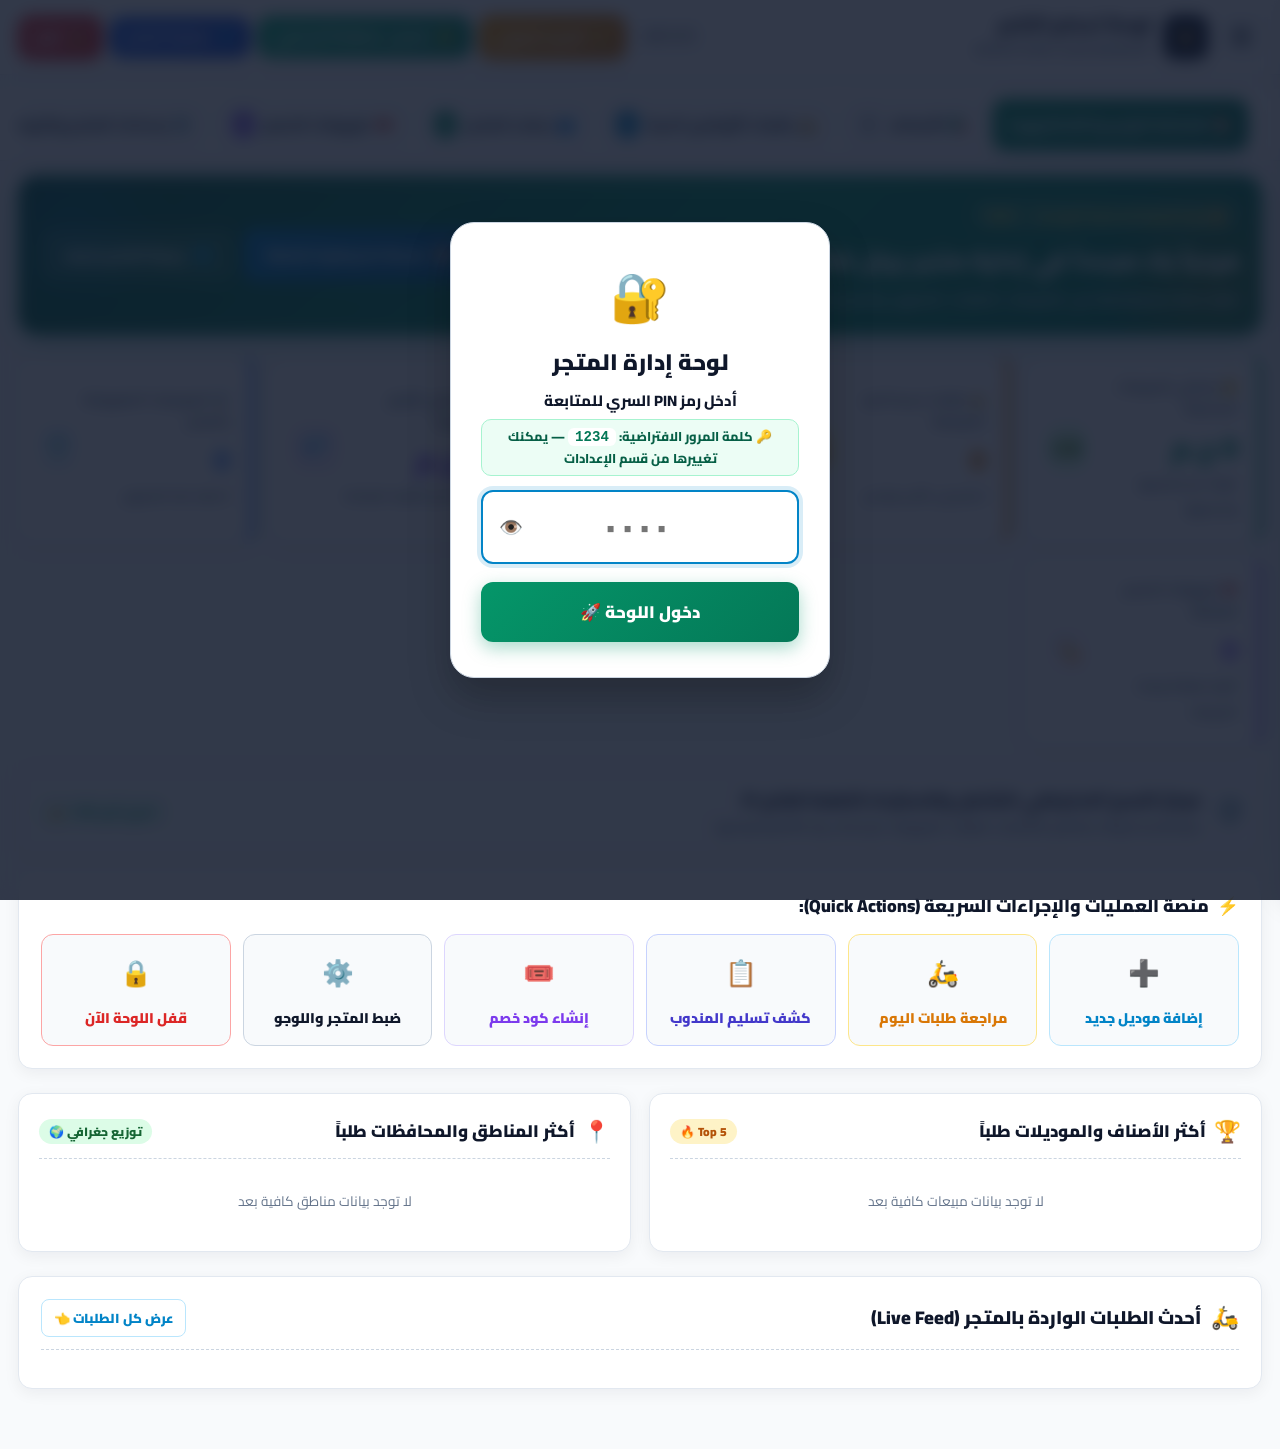
==== admin.html @ 7b37d491 "v5.5.9: widen product modal and organize into 4 clean tabs" ====
<!DOCTYPE html>
<html lang="ar" dir="rtl">

<head>
    <meta charset="UTF-8">
    <meta name="viewport"
        content="width=device-width, initial-scale=1.0, maximum-scale=1.0, user-scalable=no, viewport-fit=cover">
    <meta name="theme-color" content="#059669">
    <meta name="mobile-web-app-capable" content="yes">
    <meta name="apple-mobile-web-app-capable" content="yes">
    <meta name="apple-mobile-web-app-status-bar-style" content="default">
    <meta name="apple-mobile-web-app-title" content="لوحة التاجر">
    <link id="bayanPwaManifest" rel="manifest" href="admin-manifest.json?v=5.5.9">
    <link rel="apple-touch-icon" sizes="192x192" href="icons/admin-192.png">
    <link rel="icon" type="image/png" sizes="192x192" href="icons/admin-192.png">
    <meta name="app-version" content="5.5.9">
    <meta name="robots" content="noindex, nofollow">
    <title>لوحة إدارة متجر بيان للأزياء | Merchant Admin v5.5.9</title>
    <meta http-equiv="Cache-Control" content="no-cache, no-store, must-revalidate">
    <meta http-equiv="Pragma" content="no-cache">
    <meta http-equiv="Expires" content="0">

    <!-- خط القاهرة -->
    <link rel="preconnect" href="https://fonts.googleapis.com">
    <link rel="preconnect" href="https://fonts.gstatic.com" crossorigin>
    <link href="https://fonts.googleapis.com/css2?family=Cairo:wght@400;600;700;800;900;950&display=swap"
        rel="stylesheet">
    <link rel="stylesheet" href="fonts/cairo.css?v=5.4.0">

    <style>
        :root {
            --primary: #0f172a;
            --primary-light: #1e293b;
            --accent-blue: #0284c7;
            --accent-blue-hover: #0369a1;
            --accent-emerald: #059669;
            --accent-amber: #d97706;
            --danger: #dc2626;
            --bg-body: #f8fafc;
            --bg-card: #ffffff;
            --text-dark: #0f172a;
            --text-muted: #64748b;
            --border-color: #e2e8f0;
            --radius-md: 14px;
            --radius-lg: 20px;
            --shadow-card: 0 4px 16px rgba(15, 23, 42, 0.06);
        }

        * {
            box-sizing: border-box;
            margin: 0;
            padding: 0;
            -webkit-tap-highlight-color: transparent;
        }

        body {
            font-family: 'Cairo', 'Segoe UI', Tahoma, sans-serif;
            background-color: var(--bg-body);
            color: var(--text-dark);
            direction: rtl;
            text-align: right;
            line-height: 1.6;
            padding-bottom: 60px;
        }

        /* قفل شاشة تسجيل الدخول PIN */
        #pinLockOverlay {
            position: fixed;
            inset: 0;
            background: rgba(15, 23, 42, 0.85);
            backdrop-filter: blur(8px);
            z-index: 99999;
            display: flex;
            align-items: center;
            justify-content: center;
            padding: 20px;
        }

        .pin-card {
            background: white;
            border-radius: 24px;
            padding: 35px 30px;
            width: 100%;
            max-width: 380px;
            text-align: center;
            box-shadow: 0 20px 40px rgba(0, 0, 0, 0.25);
            border: 1.5px solid #cbd5e1;
        }

        .pin-card h2 {
            font-size: 1.4rem;
            font-weight: 950;
            color: var(--primary);
            margin-top: 10px;
        }

        .pin-card p {
            font-size: 0.88rem;
            color: var(--text-muted);
            margin: 8px 0 20px;
        }

        .pin-input {
            width: 100%;
            padding: 14px;
            font-size: 1.4rem;
            text-align: center;
            letter-spacing: 8px;
            border: 2px solid #cbd5e1;
            border-radius: 12px;
            font-family: inherit;
            font-weight: 900;
            outline: none;
            transition: 0.2s;
        }

        .pin-input:focus {
            border-color: var(--accent-blue);
            box-shadow: 0 0 0 4px rgba(2, 132, 199, 0.15);
        }

        @keyframes pinShakeAnim {

            0%,
            100% {
                transform: translateX(0);
            }

            20%,
            60% {
                transform: translateX(-8px);
            }

            40%,
            80% {
                transform: translateX(8px);
            }
        }

        .pin-error-shake {
            animation: pinShakeAnim 0.35s ease-in-out !important;
            border-color: #dc2626 !important;
            box-shadow: 0 0 0 4px rgba(220, 38, 38, 0.2) !important;
        }

        .btn-pin-submit {
            width: 100%;
            margin-top: 18px;
            padding: 14px;
            background: var(--primary);
            color: white;
            border: none;
            border-radius: 12px;
            font-size: 1.05rem;
            font-weight: 900;
            font-family: inherit;
            cursor: pointer;
            transition: 0.2s;
        }

        .btn-pin-submit:hover {
            background: var(--accent-blue);
        }

        /* الشريط العلوي */
        .admin-header {
            background: white;
            border-bottom: 1.5px solid var(--border-color);
            position: sticky;
            top: 0;
            z-index: 100;
            box-shadow: 0 2px 10px rgba(0, 0, 0, 0.03);
        }

        .header-container {
            max-width: 100%;
            margin: 0 auto;
            padding: 12px 18px;
            display: flex;
            justify-content: space-between;
            align-items: center;
            gap: 15px;
            flex-wrap: wrap;
        }

        .admin-drawer-btn {
            width: 42px;
            height: 42px;
            border-radius: 10px;
            border: 1.5px solid #cbd5e1;
            background: #f8fafc;
            color: var(--primary);
            display: inline-flex;
            align-items: center;
            justify-content: center;
            font-size: 1.35rem;
            font-weight: 900;
            cursor: pointer;
            transition: 0.2s;
            flex-shrink: 0;
        }

        .admin-drawer-btn:hover {
            background: #e2e8f0;
        }

        .admin-drawer-backdrop {
            position: fixed;
            inset: 0;
            background: rgba(15, 23, 42, 0.45);
            backdrop-filter: blur(2px);
            z-index: 9998;
            display: none;
        }

        .admin-drawer-backdrop.open {
            display: block;
        }

        .admin-nav-drawer {
            position: fixed;
            top: 0;
            right: 0;
            width: 280px;
            max-width: 84vw;
            height: 100vh;
            background: #ffffff;
            z-index: 9999;
            box-shadow: -8px 0 28px rgba(15, 23, 42, 0.18);
            transform: translateX(105%);
            transition: transform 0.24s cubic-bezier(0.22, 1, 0.36, 1);
            display: flex;
            flex-direction: column;
            padding: 16px 14px;
            gap: 8px;
            overflow-y: auto;
        }

        .admin-nav-drawer.open {
            transform: translateX(0);
        }

        .drawer-nav-item {
            width: 100%;
            text-align: right;
            background: #f8fafc;
            border: 1px solid #e2e8f0;
            border-radius: 12px;
            padding: 12px 14px;
            font-family: inherit;
            font-size: 0.94rem;
            font-weight: 800;
            color: #334155;
            cursor: pointer;
            display: flex;
            align-items: center;
            justify-content: space-between;
            gap: 8px;
            transition: 0.15s;
        }

        .drawer-nav-item.active {
            background: linear-gradient(135deg, #059669, #047857);
            color: #ffffff;
            border-color: #047857;
        }

        .admin-brand {
            display: flex;
            align-items: center;
            gap: 12px;
        }

        .admin-brand .brand-logo {
            width: 44px;
            height: 44px;
            background: var(--primary);
            color: #fde047;
            border-radius: 12px;
            display: flex;
            align-items: center;
            justify-content: center;
            font-size: 1.4rem;
            box-shadow: 0 4px 10px rgba(15, 23, 42, 0.15);
        }

        .admin-brand h1 {
            font-size: 1.25rem;
            font-weight: 950;
            color: var(--primary);
            line-height: 1.2;
        }

        .admin-brand span {
            font-size: 0.78rem;
            color: var(--text-muted);
            font-weight: 700;
        }

        .header-tools {
            display: flex;
            align-items: center;
            gap: 10px;
        }

        .cloud-badge {
            display: inline-flex;
            align-items: center;
            gap: 6px;
            padding: 6px 14px;
            border-radius: 9999px;
            font-size: 0.8rem;
            font-weight: 800;
            background: #dcfce7;
            color: #166534;
            border: 1px solid #86efac;
        }

        .cloud-badge.offline {
            background: #fef08a;
            color: #854d0e;
            border-color: #facc15;
        }

        .btn-header-link {
            display: inline-flex;
            align-items: center;
            gap: 6px;
            padding: 8px 14px;
            background: #f1f5f9;
            color: #334155;
            text-decoration: none;
            border-radius: 10px;
            font-size: 0.85rem;
            font-weight: 800;
            border: 1px solid #cbd5e1;
            transition: 0.2s;
        }

        .btn-header-link:hover {
            background: #e2e8f0;
            color: var(--primary);
        }

        /* شريط التبويبات الرئيسي */
        .admin-nav {
            max-width: 100%;
            margin: 14px auto 0;
            padding: 0 18px;
        }

        .nav-tabs {
            display: flex;
            gap: 8px;
            border-bottom: 2px solid #e2e8f0;
            overflow-x: auto;
        }

        .nav-tab-btn {
            background: none;
            border: none;
            padding: 12px 18px;
            font-family: inherit;
            font-weight: 900;
            font-size: 0.98rem;
            color: var(--text-muted);
            cursor: pointer;
            border-bottom: 3px solid transparent;
            margin-bottom: -2px;
            display: inline-flex;
            align-items: center;
            gap: 8px;
            transition: 0.2s;
            white-space: nowrap;
        }

        .nav-tab-btn:hover {
            color: var(--accent-emerald);
        }

        .nav-tab-btn.active {
            color: var(--accent-emerald);
            border-bottom-color: var(--accent-emerald);
        }

        .tab-badge {
            background: #e2e8f0;
            color: #475569;
            padding: 2px 8px;
            border-radius: 9999px;
            font-size: 0.75rem;
            font-weight: 950;
        }

        .nav-tab-btn.active .tab-badge {
            background: rgba(255, 255, 255, 0.24);
            color: #ffffff;
        }

        /* المحتوى العام */
        .admin-content {
            max-width: 100%;
            margin: 14px auto 0;
            padding: 0 18px;
        }

        .tab-panel {
            display: none;
        }

        .tab-panel.active {
            display: block;
        }

        /* كروت الإحصائيات */
        .stats-grid {
            display: grid;
            grid-template-columns: repeat(auto-fit, minmax(220px, 1fr));
            gap: 16px;
            margin-bottom: 25px;
        }

        .stat-card {
            background: white;
            padding: 20px;
            border-radius: var(--radius-md);
            border: 1.5px solid var(--border-color);
            box-shadow: var(--shadow-card);
            display: flex;
            align-items: center;
            justify-content: space-between;
        }

        .stat-title {
            font-size: 0.85rem;
            font-weight: 800;
            color: var(--text-muted);
        }

        .stat-value {
            font-size: 1.8rem;
            font-weight: 950;
            color: var(--primary);
            margin-top: 4px;
        }

        .stat-icon {
            width: 48px;
            height: 48px;
            border-radius: 14px;
            display: flex;
            align-items: center;
            justify-content: center;
            font-size: 1.5rem;
        }

        /* شريط العمليات والبحث */
        .toolbar {
            background: white;
            padding: 16px 20px;
            border-radius: var(--radius-md);
            border: 1.5px solid var(--border-color);
            box-shadow: var(--shadow-card);
            display: flex;
            justify-content: space-between;
            align-items: center;
            gap: 15px;
            flex-wrap: wrap;
            margin-bottom: 20px;
        }

        .search-box {
            display: flex;
            align-items: center;
            gap: 10px;
            background: #f8fafc;
            border: 1.5px solid #cbd5e1;
            padding: 10px 16px;
            border-radius: 10px;
            flex: 1;
            min-width: 250px;
        }

        .search-box input {
            border: none;
            background: transparent;
            width: 100%;
            outline: none;
            font-family: inherit;
            font-weight: 700;
            font-size: 0.95rem;
        }

        .filter-select {
            padding: 10px 16px;
            border-radius: 10px;
            border: 1.5px solid #cbd5e1;
            background: #f8fafc;
            font-family: inherit;
            font-weight: 800;
            font-size: 0.9rem;
            outline: none;
            color: #334155;
            cursor: pointer;
        }

        .btn-primary-action {
            display: inline-flex;
            align-items: center;
            gap: 8px;
            padding: 11px 22px;
            background: var(--accent-emerald);
            color: white;
            border: none;
            border-radius: 10px;
            font-family: inherit;
            font-weight: 900;
            font-size: 0.95rem;
            cursor: pointer;
            box-shadow: 0 4px 12px rgba(5, 150, 105, 0.25);
            transition: 0.2s;
        }

        .btn-primary-action:hover {
            background: #047857;
            transform: translateY(-1px);
        }

        /* أشرطة وشرائح الفلترة المتقدمة للوحة التحكم */
        .admin-filters-panel {
            background: white;
            border-radius: var(--radius-md);
            border: 1.5px solid var(--border-color);
            box-shadow: var(--shadow-card);
            padding: 16px 20px;
            margin-bottom: 16px;
            display: flex;
            flex-direction: column;
            gap: 14px;
        }

        .filters-top-row {
            display: flex;
            align-items: center;
            justify-content: space-between;
            gap: 12px;
            flex-wrap: wrap;
        }

        .filters-chips-row {
            display: flex;
            align-items: center;
            gap: 8px;
            flex-wrap: wrap;
            padding-top: 10px;
            border-top: 1px dashed var(--border-color);
        }

        .admin-chip-btn {
            background: #f8fafc;
            border: 1.5px solid #cbd5e1;
            padding: 6px 14px;
            border-radius: 9999px;
            font-size: 0.82rem;
            font-weight: 800;
            color: #475569;
            cursor: pointer;
            transition: all 0.2s ease;
            font-family: inherit;
            display: inline-flex;
            align-items: center;
            gap: 6px;
            user-select: none;
        }

        .admin-chip-btn:hover {
            border-color: var(--primary);
            color: var(--primary);
            background: #f1f5f9;
        }

        .admin-chip-btn.active {
            background: var(--primary);
            color: white;
            border-color: var(--primary);
            box-shadow: 0 2px 8px rgba(15, 23, 42, 0.2);
        }

        .filter-counter-badge {
            background: rgba(255, 255, 255, 0.25);
            color: inherit;
            padding: 1px 7px;
            border-radius: 999px;
            font-size: 0.74rem;
            font-weight: 900;
        }

        .admin-chip-btn:not(.active) .filter-counter-badge {
            background: #e2e8f0;
            color: #475569;
        }

        .filters-summary-bar {
            display: flex;
            align-items: center;
            justify-content: space-between;
            background: #f8fafc;
            border: 1.5px solid #e2e8f0;
            padding: 10px 16px;
            border-radius: 12px;
            font-size: 0.86rem;
            font-weight: 800;
            color: #334155;
            margin-bottom: 20px;
            flex-wrap: wrap;
            gap: 10px;
        }

        .btn-reset-filters {
            background: #e0f2fe;
            border: 1px solid #bae6fd;
            color: #0284c7;
            font-weight: 900;
            font-size: 0.82rem;
            padding: 4px 12px;
            border-radius: 999px;
            cursor: pointer;
            font-family: inherit;
            display: inline-flex;
            align-items: center;
            gap: 4px;
            transition: 0.2s;
        }

        .btn-reset-filters:hover {
            background: #0284c7;
            color: white;
        }

        /* شبكة كروت المنتجات للوحة الإدارة */
        .admin-products-grid {
            display: grid;
            grid-template-columns: repeat(auto-fill, minmax(280px, 1fr));
            gap: 18px;
        }

        .admin-prod-card {
            background: white;
            border-radius: var(--radius-md);
            border: 1.5px solid var(--border-color);
            overflow: hidden;
            box-shadow: var(--shadow-card);
            display: flex;
            flex-direction: column;
            transition: 0.2s;
        }

        .admin-prod-card:hover {
            border-color: #cbd5e1;
            box-shadow: 0 8px 24px rgba(15, 23, 42, 0.08);
        }

        .prod-image-header {
            position: relative;
            height: 180px;
            background: #f1f5f9;
            display: flex;
            align-items: center;
            justify-content: center;
            overflow: hidden;
        }

        .prod-image-header img {
            width: 100%;
            height: 100%;
            object-fit: cover;
        }

        .prod-badge-tag {
            position: absolute;
            top: 10px;
            right: 10px;
            background: rgba(15, 23, 42, 0.85);
            color: #fde047;
            padding: 4px 10px;
            border-radius: 9999px;
            font-size: 0.75rem;
            font-weight: 900;
        }

        .prod-body {
            padding: 16px;
            flex: 1;
            display: flex;
            flex-direction: column;
            gap: 10px;
        }

        .prod-title {
            font-size: 1.05rem;
            font-weight: 900;
            color: var(--primary);
            line-height: 1.3;
        }

        .prod-category {
            display: inline-block;
            font-size: 0.75rem;
            font-weight: 800;
            color: var(--accent-blue);
            background: #e0f2fe;
            padding: 3px 8px;
            border-radius: 6px;
            align-self: flex-start;
        }

        .prod-price-box {
            display: flex;
            align-items: baseline;
            gap: 8px;
            margin-top: 4px;
        }

        .prod-price {
            font-size: 1.3rem;
            font-weight: 950;
            color: var(--accent-emerald);
        }

        .prod-old-price {
            font-size: 0.9rem;
            color: #94a3b8;
            text-decoration: line-through;
            font-weight: 700;
        }

        .prod-meta-tags {
            display: flex;
            flex-wrap: wrap;
            gap: 5px;
            font-size: 0.78rem;
            color: var(--text-muted);
            margin-top: 4px;
        }

        .meta-pill {
            background: #f1f5f9;
            padding: 2px 7px;
            border-radius: 4px;
            font-weight: 800;
        }

        .prod-footer-actions {
            padding: 12px 16px;
            background: #f8fafc;
            border-top: 1.5px solid var(--border-color);
            display: flex;
            justify-content: space-between;
            align-items: center;
        }

        .btn-card-action {
            background: white;
            border: 1px solid #cbd5e1;
            padding: 6px 12px;
            border-radius: 8px;
            font-family: inherit;
            font-weight: 800;
            font-size: 0.82rem;
            cursor: pointer;
            transition: 0.2s;
            display: inline-flex;
            align-items: center;
            gap: 5px;
        }

        .btn-card-action:hover {
            background: #f1f5f9;
        }

        .btn-card-delete {
            color: var(--danger);
            border-color: #fecaca;
        }

        .btn-card-delete:hover {
            background: #fee2e2;
        }

        /* أنماط أزرار الجاهزية السريعة والتعديل الفوري للمخزون */
        .presets-strip {
            display: flex;
            gap: 6px;
            flex-wrap: wrap;
            margin-bottom: 8px;
            align-items: center;
        }

        .btn-preset-quick {
            background: #f1f5f9;
            border: 1px solid #cbd5e1;
            border-radius: 6px;
            padding: 3px 9px;
            font-size: 0.74rem;
            font-weight: 800;
            color: #334155;
            cursor: pointer;
            transition: 0.15s;
            font-family: inherit;
            display: inline-flex;
            align-items: center;
            gap: 4px;
        }

        .btn-preset-quick:hover {
            background: #e2e8f0;
            color: #0f172a;
            border-color: #94a3b8;
        }

        .btn-preset-quick.accent {
            background: #e0f2fe;
            color: #0369a1;
            border-color: #bae6fd;
        }

        .btn-preset-quick.accent:hover {
            background: #0284c7;
            color: white;
            border-color: #0284c7;
        }

        .prod-quick-inline-edit {
            display: flex;
            align-items: center;
            justify-content: space-between;
            background: #f8fafc;
            border-radius: 8px;
            padding: 6px 10px;
            border: 1px solid #e2e8f0;
            margin-top: 4px;
            gap: 8px;
        }

        /* معرض الصور المتعددة في لوحة التاجر */
        .admin-gallery-grid {
            display: grid;
            grid-template-columns: repeat(auto-fill, minmax(130px, 1fr));
            gap: 12px;
            width: 100%;
        }

        .admin-gallery-card {
            position: relative;
            background: white;
            border: 2px solid #e2e8f0;
            border-radius: 12px;
            overflow: hidden;
            display: flex;
            flex-direction: column;
            align-items: center;
            justify-content: space-between;
            padding: 8px 6px 6px;
            box-shadow: 0 2px 6px rgba(0, 0, 0, 0.04);
            transition: all 0.2s ease;
            height: 165px;
        }

        .admin-gallery-card.is-main {
            border-color: #0284c7;
            box-shadow: 0 0 0 2px rgba(2, 132, 199, 0.25);
        }

        .admin-gallery-card .img-preview-box {
            width: 100%;
            height: 80px;
            display: flex;
            align-items: center;
            justify-content: center;
            overflow: hidden;
            background: #f8fafc;
            border-radius: 8px;
        }

        .admin-gallery-card img {
            max-width: 100%;
            max-height: 100%;
            object-fit: contain;
        }

        .admin-gallery-badge {
            position: absolute;
            top: 4px;
            right: 4px;
            background: #0284c7;
            color: white;
            font-size: 0.65rem;
            font-weight: 900;
            padding: 2px 6px;
            border-radius: 6px;
            box-shadow: 0 2px 4px rgba(0, 0, 0, 0.25);
            z-index: 2;
        }

        .gallery-color-select {
            width: 100%;
            font-size: 0.72rem;
            font-weight: 800;
            border: 1px solid #cbd5e1;
            border-radius: 6px;
            padding: 3px 4px;
            background: #f8fafc;
            color: #1e293b;
            font-family: inherit;
            margin: 4px 0;
            cursor: pointer;
        }

        .gallery-color-select:focus {
            border-color: #0284c7;
            outline: none;
        }

        .admin-gallery-actions {
            width: 100%;
            display: flex;
            justify-content: space-between;
            gap: 4px;
            z-index: 2;
        }

        .btn-gallery-action {
            background: rgba(15, 23, 42, 0.85);
            color: white;
            border: none;
            font-size: 0.68rem;
            padding: 3px 6px;
            border-radius: 6px;
            cursor: pointer;
            backdrop-filter: blur(4px);
            font-weight: 800;
            font-family: inherit;
            transition: 0.15s;
        }

        .btn-gallery-action:hover {
            background: #0284c7;
        }

        .btn-gallery-delete {
            background: rgba(220, 38, 38, 0.85);
        }

        .btn-gallery-delete:hover {
            background: #dc2626;
        }

        /* شبكة تسعير المقاسات المخصص */
        .size-price-card {
            background: white;
            border: 1.5px solid #cbd5e1;
            border-radius: 10px;
            padding: 8px 10px;
            display: flex;
            flex-direction: column;
            gap: 4px;
            box-shadow: 0 1px 4px rgba(0, 0, 0, 0.02);
            transition: border-color 0.2s;
        }

        .size-price-card:focus-within {
            border-color: #0284c7;
            box-shadow: 0 0 0 2px rgba(2, 132, 199, 0.15);
        }

        .size-price-label {
            font-size: 0.78rem;
            font-weight: 900;
            color: #0f172a;
            display: flex;
            justify-content: space-between;
        }

        .size-price-input {
            width: 100%;
            box-sizing: border-box;
            padding: 6px 8px;
            border: 1px solid #e2e8f0;
            border-radius: 6px;
            font-size: 0.88rem;
            font-weight: 800;
            font-family: inherit;
            color: #059669;
            text-align: center;
            outline: none;
        }

        /* كروت الطلبات */
        .order-card-admin {
            background: white;
            border-radius: var(--radius-md);
            border: 1.5px solid var(--border-color);
            margin-bottom: 16px;
            overflow: hidden;
            box-shadow: var(--shadow-card);
        }

        .order-head {
            background: #f8fafc;
            padding: 14px 20px;
            border-bottom: 1.5px solid var(--border-color);
            display: flex;
            justify-content: space-between;
            align-items: center;
            flex-wrap: wrap;
            gap: 10px;
        }

        .order-body-admin {
            padding: 18px 20px;
        }

        .order-items-table {
            width: 100%;
            border-collapse: collapse;
            margin-top: 12px;
            font-size: 0.88rem;
        }

        .order-items-table th {
            background: #f1f5f9;
            padding: 8px 10px;
            text-align: right;
            font-weight: 800;
            color: #475569;
        }

        .order-items-table td {
            padding: 8px 10px;
            border-bottom: 1px solid #f1f5f9;
        }

        /* مودال الإضافة والتعديل */
        .modal-overlay {
            position: fixed;
            inset: 0;
            background: rgba(15, 23, 42, 0.7);
            backdrop-filter: blur(4px);
            z-index: 1000;
            display: none;
            align-items: center;
            justify-content: center;
            padding: 20px;
            overflow-y: auto;
        }

        .modal-overlay.open {
            display: flex;
        }

        .modal-card {
            background: white;
            border-radius: 20px;
            width: 100%;
            max-width: 650px;
            max-height: 90vh;
            overflow-y: auto;
            box-shadow: 0 20px 40px rgba(0, 0, 0, 0.25);
            border: 1.5px solid #cbd5e1;
        }

        .modal-head {
            padding: 18px 24px;
            background: #f8fafc;
            border-bottom: 1.5px solid #e2e8f0;
            display: flex;
            justify-content: space-between;
            align-items: center;
        }

        .modal-head h3 {
            font-size: 1.2rem;
            font-weight: 950;
            color: var(--primary);
        }

        .btn-modal-close {
            background: none;
            border: none;
            font-size: 1.4rem;
            color: #64748b;
            cursor: pointer;
            padding: 4px;
        }

        .modal-form {
            padding: 24px;
            display: flex;
            flex-direction: column;
            gap: 16px;
        }

        .form-row {
            display: grid;
            grid-template-columns: 1fr 1fr;
            gap: 14px;
        }

        .form-group {
            display: flex;
            flex-direction: column;
            gap: 6px;
        }

        .form-group label {
            font-size: 0.85rem;
            font-weight: 900;
            color: #334155;
        }

        .form-control {
            padding: 10px 14px;
            border-radius: 10px;
            border: 1.5px solid #cbd5e1;
            font-family: inherit;
            font-weight: 700;
            font-size: 0.95rem;
            outline: none;
            transition: 0.2s;
        }

        .form-control:focus {
            border-color: var(--accent-blue);
            box-shadow: 0 0 0 3px rgba(2, 132, 199, 0.15);
        }

        .chip-picker-group {
            display: flex;
            flex-wrap: wrap;
            gap: 8px;
            margin-top: 4px;
        }

        .chip-label-btn {
            padding: 6px 12px;
            border-radius: 8px;
            border: 1.5px solid #cbd5e1;
            background: #f8fafc;
            font-size: 0.85rem;
            font-weight: 800;
            cursor: pointer;
            transition: 0.2s;
            user-select: none;
        }

        .chip-label-btn.selected {
            background: #0284c7;
            color: white;
            border-color: #0284c7;
        }

        .image-preview-box {
            width: 100%;
            height: 160px;
            border-radius: 12px;
            border: 2px dashed #cbd5e1;
            display: flex;
            align-items: center;
            justify-content: center;
            overflow: hidden;
            background: #f8fafc;
            position: relative;
        }

        .image-preview-box img {
            max-width: 100%;
            max-height: 100%;
            object-fit: contain;
        }

        @media (max-width: 768px) {
            html, body {
                max-width: 100%;
                overflow-x: hidden;
            }

            body {
                padding-bottom: 30px;
            }

            .header-container {
                padding: 8px 10px;
                gap: 8px;
            }

            .admin-brand h1 {
                font-size: 1rem;
            }

            .admin-brand span {
                font-size: 0.68rem;
            }

            .header-tools {
                width: 100%;
                justify-content: flex-start;
                flex-wrap: wrap;
                gap: 6px;
            }

            .cloud-badge {
                font-size: 0.7rem;
                padding: 4px 8px;
            }

            .btn-header-link {
                padding: 5px 8px;
                font-size: 0.72rem;
            }

            .admin-nav {
                display: none !important;
            }

            .nav-tabs {
                gap: 4px;
                flex-wrap: nowrap;
                overflow-x: auto;
                scrollbar-width: none;
                -webkit-overflow-scrolling: touch;
            }

            .nav-tabs::-webkit-scrollbar {
                display: none;
            }

            .nav-tab-btn {
                padding: 8px 10px;
                font-size: 0.8rem;
                gap: 4px;
                white-space: nowrap;
                flex-shrink: 0;
            }

            .admin-content {
                padding: 0 8px;
                margin-top: 10px;
            }

            .settings-card,
            .section-card,
            .admin-filters-panel {
                padding: 12px 10px !important;
                border-radius: 14px !important;
            }

            .settings-card-header {
                gap: 8px;
            }

            .settings-card-header h2 {
                font-size: 1.05rem !important;
            }

            #tabPanelSettings > div {
                gap: 12px !important;
            }

            .stats-grid {
                grid-template-columns: repeat(2, 1fr);
                gap: 10px;
                margin-bottom: 16px;
            }

            .stat-card {
                padding: 12px 10px;
            }

            .stat-title {
                font-size: 0.74rem;
            }

            .stat-value {
                font-size: 1.3rem;
            }

            .stat-icon {
                width: 36px;
                height: 36px;
                font-size: 1.15rem;
                border-radius: 10px;
            }

            .toolbar {
                padding: 12px 14px;
                flex-direction: column;
                align-items: stretch;
                gap: 10px;
            }

            .search-box {
                min-width: unset;
                width: 100%;
            }

            .filter-select {
                width: 100%;
            }

            .btn-primary-action {
                width: 100%;
                justify-content: center;
            }

            .form-row {
                grid-template-columns: 1fr;
                gap: 10px;
            }

            .admin-products-grid {
                grid-template-columns: 1fr;
                gap: 14px;
            }

            .order-head {
                padding: 12px 14px;
            }

            .order-body-admin {
                padding: 12px 10px;
            }

            .order-items-table {
                display: block;
                overflow-x: auto;
                white-space: nowrap;
                -webkit-overflow-scrolling: touch;
            }

            .modal-card {
                max-width: 100%;
                max-height: 94vh;
                border-radius: 18px;
            }

            .modal-form {
                padding: 16px 14px;
                gap: 12px;
            }

            .form-control,
            input,
            select,
            textarea {
                font-size: 16px !important;
                /* يمنع التكبير التلقائي في أندرويد */
            }
        }

        /* تجميل الجداول بفواصل أعمدة واضحة وإصلاح تداخل الإعدادات وأيقونة العين */
        table th,
        table td {
            border-left: 1px solid #e2e8f0 !important;
            vertical-align: middle;
        }

        table th:last-child,
        table td:last-child {
            border-left: none !important;
        }

        #tab-settings .form-row {
            display: grid;
            grid-template-columns: repeat(auto-fit, minmax(220px, 1fr));
            gap: 12px;
        }

        #tabPanelSettings>div {
            display: flex !important;
            flex-direction: column !important;
            gap: 18px !important;
            max-width: 100% !important;
            width: 100% !important;
            margin: 0 auto !important;
        }

        #tabPanelSettings>div>div {
            width: 100% !important;
            max-width: 100% !important;
            margin-bottom: 0 !important;
            box-sizing: border-box !important;
            overflow: hidden !important;
        }

        details.settings-sub-accordion {
            background: #f8fafc;
            border: 1.5px solid #cbd5e1;
            border-radius: 12px;
            padding: 12px 16px;
            transition: all 0.2s ease;
        }

        details.settings-sub-accordion[open] {
            background: #ffffff;
            border-color: #0284c7;
            box-shadow: 0 4px 12px rgba(2, 132, 199, 0.08);
        }

        details.settings-sub-accordion>summary {
            cursor: pointer;
            font-weight: 900;
            color: #0f172a;
            font-size: 0.94rem;
            display: flex;
            align-items: center;
            justify-content: space-between;
            list-style: none;
            user-select: none;
        }

        details.settings-sub-accordion>summary::-webkit-details-marker {
            display: none;
        }

        #tabPanelSettings .form-row {
            display: grid !important;
            grid-template-columns: repeat(auto-fit, minmax(260px, 1fr)) !important;
            gap: 14px !important;
            width: 100% !important;
            box-sizing: border-box !important;
        }

        #tabPanelSettings .form-row>* {
            min-width: 0 !important;
            max-width: 100% !important;
            box-sizing: border-box !important;
        }

        #tabPanelSettings .form-group {
            min-width: 0;
            width: 100%;
            box-sizing: border-box;
        }

        #tabPanelSettings input:not([type="checkbox"]):not([type="radio"]),
        #tabPanelSettings textarea,
        #tabPanelSettings select {
            width: 100% !important;
            max-width: 100% !important;
            box-sizing: border-box !important;
        }

        #tabPanelSettings div[style*="position: relative"] {
            display: block !important;
            width: 100% !important;
            position: relative !important;
        }

        #tabPanelSettings div[style*="position: relative"]>button[onclick*="togglePinVisibility"] {
            position: absolute !important;
            left: 10px !important;
            right: auto !important;
            top: 50% !important;
            transform: translateY(-50%) !important;
            z-index: 3;
            background: transparent !important;
            border: none !important;
            padding: 4px !important;
            margin: 0 !important;
            line-height: 1 !important;
            width: auto !important;
        }

        #tabPanelSettings input[id*="Pin"] {
            width: 100% !important;
            padding-left: 42px !important;
            box-sizing: border-box !important;
        }

        .admin-chip-btn[data-order-chip="all"] {
            background: linear-gradient(135deg, #f97316, #ea580c) !important;
            color: #ffffff !important;
            border-color: #ea580c !important;
            font-weight: 900 !important;
        }

        #adminTestimonialsList {
            overflow: hidden;
        }

        #adminTestimonialsList>div {
            min-width: 0;
            word-break: break-word;
        }

        /* ✨ تحسين التنظيم والفصل البصري المريح للوحة التحكم (Clean Visual Hierarchy) */
        .admin-nav {
            position: sticky;
            top: 0;
            z-index: 40;
            background: rgba(255, 255, 255, 0.96);
            backdrop-filter: blur(10px);
            border-bottom: 1px solid #e2e8f0;
            box-shadow: 0 4px 14px rgba(15, 23, 42, 0.04);
        }

        .nav-tabs {
            gap: 8px !important;
            padding: 10px 14px !important;
        }

        .nav-tab-btn {
            border-radius: 12px !important;
            padding: 10px 15px !important;
            font-weight: 800 !important;
            border: 1px solid #e2e8f0 !important;
            background: #f8fafc !important;
            color: #334155 !important;
            transition: all 0.18s ease !important;
        }

        .nav-tab-btn:hover {
            background: #ecfdf5 !important;
            border-color: #6ee7b7 !important;
            color: #047857 !important;
        }

        .nav-tab-btn.active {
            background: linear-gradient(135deg, #059669, #047857) !important;
            color: #ffffff !important;
            border-color: #047857 !important;
            box-shadow: 0 4px 14px rgba(5, 150, 105, 0.28) !important;
        }

        .nav-tab-btn.active .tab-badge {
            background: rgba(255, 255, 255, 0.24) !important;
            color: #ffffff !important;
        }

        .admin-section {
            padding-top: 20px !important;
            padding-bottom: 36px !important;
        }

        .settings-card,
        .dashboard-card,
        .order-card-admin,
        .admin-card,
        .coupon-card {
            border-radius: 18px !important;
            border: 1px solid #e2e8f0 !important;
            box-shadow: 0 6px 20px rgba(15, 23, 42, 0.045) !important;
            margin-bottom: 20px !important;
        }

        .settings-grid,
        .dashboard-grid {
            gap: 20px !important;
        }

        .form-row {
            gap: 14px !important;
            margin-bottom: 12px !important;
        }

        .form-group {
            margin-bottom: 14px !important;
        }

        .form-control {
            min-height: 42px;
            border-radius: 11px !important;
            border: 1.5px solid #cbd5e1 !important;
            transition: border-color 0.18s ease, box-shadow 0.18s ease !important;
        }

        .form-control:focus {
            border-color: #2563eb !important;
            box-shadow: 0 0 0 3px rgba(37, 99, 235, 0.14) !important;
            outline: none !important;
        }

        .settings-sub-accordion {
            background: #f8fafc !important;
            border: 1.5px solid #e2e8f0 !important;
            border-radius: 14px !important;
            padding: 12px 14px !important;
            margin: 14px 0 !important;
        }

        .settings-sub-accordion>summary {
            font-weight: 900 !important;
            color: #0f172a !important;
            cursor: pointer;
            padding: 4px 2px;
        }

        .settings-sub-accordion[open]>summary {
            margin-bottom: 12px;
            padding-bottom: 10px;
            border-bottom: 1px dashed #cbd5e1;
        }
    </style>
</head>

<body>

    <!-- 1. شاشة حماية برمز PIN (مطلوبة عند كل فتح وعند كل ريفريش) -->
    <div id="pinLockOverlay">
        <div class="pin-card">
            <div style="font-size: 3rem;">🔐</div>
            <h2 id="pinLockTitle" style="color: #0f172a; font-weight: 900;">لوحة إدارة المتجر</h2>
            <p id="pinLockSubTitle" style="color: #0f172a; font-size: 0.94rem; font-weight: 800; margin: 8px 0 6px;">
                أدخل رمز PIN السري للمتابعة
            </p>
            <div
                style="background: #ecfdf5; border: 1px solid #a7f3d0; color: #065f46; border-radius: 10px; padding: 6px 12px; font-size: 0.8rem; font-weight: 800; margin: 0 0 14px;">
                🔑 كلمة المرور الافتراضية: <code
                    style="background:#ffffff; color:#047857; padding:1px 7px; border-radius:6px; font-weight:900; font-family:monospace; font-size:0.88rem;">1234</code>
                — يمكنك تغييرها من قسم الإعدادات
            </div>
            <div style="position: relative; width: 100%;">
                <input type="password" id="adminPinInput" class="pin-input" maxlength="8" placeholder="••••" autofocus
                    onkeydown="if(event.key==='Enter') verifyAdminPin()">
                <button type="button" onclick="togglePinVisibility('adminPinInput', this)"
                    style="position: absolute; left: 14px; top: 50%; transform: translateY(-50%); background: none; border: none; font-size: 1.2rem; cursor: pointer; color: #334155; padding: 4px;"
                    title="إظهار / إخفاء الرمز">👁️</button>
            </div>
            <button type="button" class="btn-pin-submit" onclick="verifyAdminPin()"
                style="background: linear-gradient(135deg, #059669, #047857) !important; box-shadow: 0 6px 18px rgba(5,150,105,0.35);">دخول
                اللوحة 🚀</button>
            <div id="pinErrorMsg"
                style="color: #dc2626; font-size: 0.88rem; font-weight: 800; margin-top: 12px; display: none;">❌ رمز
                المرور غير صحيح! حاول مرة أخرى.</div>
        </div>
    </div>
    <script>
        // جلب اسم المحل الحقيقي من Firestore تلقائياً لشاشة الدخول وعنوان التبويب
        (function hydrateAdminLoginShopName() {
            const applyName = (rawName) => {
                const name = String(rawName || '').trim();
                if (!name || name === 'غير مسمى' || name === 'غير محدد') return;
                const titleEl = document.getElementById('pinLockTitle');
                if (titleEl) titleEl.textContent = 'لوحة إدارة ' + name;
                document.title = 'لوحة إدارة ' + name;
                if (window.BayanPWA && typeof window.BayanPWA.setStoreMeta === 'function') {
                    window.BayanPWA.setStoreMeta({ name });
                }
            };
            const tryFetch = () => {
                try {
                    const db = (typeof getBayanDb === 'function') ? getBayanDb() : null;
                    if (!db) return false;
                    db.collection('settings').doc('general').get().then(doc => {
                        const d = doc.exists ? (doc.data() || {}) : {};
                        const n = d.storeName || d.shopName || d.name || '';
                        if (n) { applyName(n); return; }
                        return db.collection('meta').doc('telemetry').get().then(tDoc => {
                            const td = tDoc.exists ? (tDoc.data() || {}) : {};
                            if (td.shopName) applyName(td.shopName);
                        });
                    }).catch(() => { });
                    return true;
                } catch (_) { return false; }
            };
            if (!tryFetch()) {
                window.addEventListener('DOMContentLoaded', () => setTimeout(tryFetch, 350));
            }
        })();
    </script>

    <!-- 2. الهيدر الرئيسي -->
    <header class="admin-header">
        <div class="header-container">
            <div class="admin-brand">
                <button type="button" id="adminDrawerToggleBtn" class="admin-drawer-btn" onclick="toggleAdminNavDrawer()" title="قائمة الأقسام">☰</button>
                <div id="adminHeaderLogoBox" class="brand-logo"
                    style="overflow: hidden; display: flex; align-items: center; justify-content: center;">
                    <img id="adminHeaderLogoImg" src="" alt="لوجو اللوحة"
                        style="width: 100%; height: 100%; object-fit: contain; display: none;">
                    <span id="adminHeaderLogoEmblem">👑</span>
                </div>
                <div>
                    <h1 id="adminHeaderTitle">لوحة تحكم التاجر</h1>
                    <span id="adminHeaderSubtitle">BAYAN STORE CLOUD MANAGER</span>
                </div>
            </div>

            <div class="header-tools" style="display:flex; flex-wrap:wrap; align-items:center; gap:8px;">
                <span id="adminVersionBadge"
                    style="display:inline-flex; align-items:center; padding:6px 11px; border-radius:10px; border:1px solid #cbd5e1; background:#f8fafc; color:#0f172a; font-family:monospace; font-weight:900; font-size:0.8rem;"
                    title="إصدار لوحة التحكم الحالي">v5.5.9</span>
                <button type="button" id="adminAudioToggleBtn" class="btn-header-link" onclick="toggleOrderAlertSound()"
                    title="تفعيل أو كتم جرس تنبيه الطلبات الجديدة"
                    style="display:inline-flex; align-items:center; justify-content:center; gap:7px; min-height:40px; padding:8px 15px; border-radius:12px; border:1px solid #b45309; background:linear-gradient(135deg, #f59e0b, #d97706); color:#ffffff; font-weight:800; font-size:0.85rem; white-space:nowrap; box-shadow:0 3px 10px rgba(217,119,6,0.35); cursor:pointer; transition:all 0.2s;">
                    <span>🔔</span>
                    <span>التنبيه الصوتي</span>
                </button>
                <div id="cloudLiveStatus" class="cloud-badge"
                    style="display:inline-flex; align-items:center; justify-content:center; gap:7px; min-height:40px; padding:8px 15px; border-radius:12px; border:1px solid #047857; background:linear-gradient(135deg, #10b981, #059669); color:#ffffff; font-weight:800; font-size:0.85rem; white-space:nowrap; box-shadow:0 3px 10px rgba(5,150,105,0.35);">
                    <span style="font-size: 0.9rem;">🟢</span>
                    <span>متصل بـ Firebase السحابي</span>
                </div>
                <a href="index.html" target="_blank" class="btn-header-link"
                    style="display:inline-flex; align-items:center; justify-content:center; gap:7px; min-height:40px; padding:8px 15px; border-radius:12px; border:1px solid #1e40af; background:linear-gradient(135deg, #2563eb, #1d4ed8); color:#ffffff; font-weight:800; font-size:0.85rem; text-decoration:none; white-space:nowrap; box-shadow:0 3px 10px rgba(37,99,235,0.35); transition:all 0.2s;">
                    <span>🌐</span>
                    <span>معاينة المتجر</span>
                </a>
                <button type="button" class="btn-header-link" onclick="lockAdminPanel()"
                    style="display:inline-flex; align-items:center; justify-content:center; gap:7px; min-height:40px; padding:8px 15px; border-radius:12px; border:1px solid #b91c1c; background:linear-gradient(135deg, #ef4444, #dc2626); color:#ffffff; font-weight:800; font-size:0.85rem; white-space:nowrap; box-shadow:0 3px 10px rgba(220,38,38,0.35); cursor:pointer; transition:all 0.2s;">
                    <span>🔒</span>
                    <span>قفل</span>
                </button>
            </div>
        </div>
    </header>

    <!-- القائمة الجانبية السريعة (Drawer) -->
    <div id="adminNavDrawerBackdrop" class="admin-drawer-backdrop" onclick="closeAdminNavDrawer()"></div>
    <aside id="adminNavDrawer" class="admin-nav-drawer" aria-label="قائمة لوحة التحكم">
        <div style="display:flex; align-items:center; justify-content:space-between; padding-bottom:10px; border-bottom:1px solid #e2e8f0; margin-bottom:4px;">
            <span style="font-weight:950; font-size:1rem; color:#0f172a;">📋 أقسام لوحة التحكم</span>
            <button type="button" onclick="closeAdminNavDrawer()" style="background:#fee2e2; color:#b91c1c; border:none; border-radius:8px; width:32px; height:32px; font-weight:900; cursor:pointer;">✕</button>
        </div>
        <button type="button" class="drawer-nav-item active" data-drawer-tab="home" onclick="selectDrawerTab('home')">
            <span>🏠 الشاشة الرئيسية (الداشبورد)</span>
        </button>
        <button type="button" class="drawer-nav-item" data-drawer-tab="products" onclick="selectDrawerTab('products')">
            <span>🛍️ الأصناف</span>
            <span id="drawerBadgeProducts" class="tab-badge">0</span>
        </button>
        <button type="button" class="drawer-nav-item" data-drawer-tab="orders" onclick="selectDrawerTab('orders')">
            <span>🛵 طلبات الأونلاين الحية</span>
            <span id="drawerBadgeOrders" class="tab-badge" style="background:#0284c7; color:white;">0</span>
        </button>
        <button type="button" class="drawer-nav-item" data-drawer-tab="customers" onclick="selectDrawerTab('customers')">
            <span>👥 عملاء المتجر</span>
            <span id="drawerBadgeCustomers" class="tab-badge" style="background:#059669; color:white;">0</span>
        </button>
        <button type="button" class="drawer-nav-item" data-drawer-tab="coupons" onclick="selectDrawerTab('coupons')">
            <span>🎟️ كوبونات الخصم</span>
            <span id="drawerBadgeCoupons" class="tab-badge" style="background:#8b5cf6; color:white;">0</span>
        </button>
        <button type="button" class="drawer-nav-item" data-drawer-tab="settings" onclick="selectDrawerTab('settings')">
            <span>⚙️ إعدادات المتجر والتوصيل</span>
        </button>
    </aside>

    <!-- 3. شريط التبويبات -->
    <nav class="admin-nav">
        <div class="nav-tabs">
            <button class="nav-tab-btn active" onclick="switchAdminTab('home', this)">
                <span>🏠 الشاشة الرئيسية (الداشبورد)</span>
            </button>
            <button class="nav-tab-btn" onclick="switchAdminTab('products', this)">
                <span>🛍️ الأصناف</span>
                <span id="tabBadgeProducts" class="tab-badge">0</span>
            </button>
            <button class="nav-tab-btn" onclick="switchAdminTab('orders', this)">
                <span>🛵 طلبات الأونلاين الحية</span>
                <span id="tabBadgeOrders" class="tab-badge" style="background:#0284c7; color:white;">0</span>
            </button>
            <button class="nav-tab-btn" onclick="switchAdminTab('customers', this)">
                <span>👥 عملاء المتجر</span>
                <span id="tabBadgeCustomers" class="tab-badge" style="background:#059669; color:white;">0</span>
            </button>
            <button class="nav-tab-btn" onclick="switchAdminTab('coupons', this)">
                <span>🎟️ كوبونات الخصم</span>
                <span id="tabBadgeCoupons" class="tab-badge" style="background:#8b5cf6; color:white;">0</span>
            </button>
            <button class="nav-tab-btn" onclick="switchAdminTab('settings', this)">
                <span>⚙️ إعدادات المتجر والتوصيل</span>
            </button>
        </div>
    </nav>

    <!-- 4. المحتوى الرئيسي للتبويبات -->
    <main class="admin-content">

        <!-- ==================== التبويب الرئيسي: الشاشة الرئيسية (الداشبورد) ==================== -->
        <section id="tabPanelHome" class="tab-panel active">

            <!-- 1. بانر الترحيب الذكي بالتاجر (تصميم أخضر مريح) -->
            <div
                style="background: linear-gradient(135deg, #065f46 0%, #059669 55%, #047857 100%); border-radius: 20px; padding: 24px 22px; color: white; margin-bottom: 20px; border: 1.5px solid rgba(255,255,255,0.2); box-shadow: 0 10px 28px rgba(5,150,105,0.22); position: relative; overflow: hidden;">
                <!-- لمعة جمالية بالخلفية -->
                <div
                    style="position: absolute; top: -50px; left: -50px; width: 200px; height: 200px; background: radial-gradient(circle, rgba(2,132,199,0.25) 0%, transparent 70%); border-radius: 50%; pointer-events: none;">
                </div>
                <div
                    style="position: absolute; bottom: -60px; right: -60px; width: 220px; height: 220px; background: radial-gradient(circle, rgba(217,119,6,0.2) 0%, transparent 70%); border-radius: 50%; pointer-events: none;">
                </div>

                <div
                    style="position: relative; z-index: 2; display: flex; justify-content: space-between; align-items: center; flex-wrap: wrap; gap: 16px;">
                    <div>
                        <div
                            style="display: inline-flex; align-items: center; gap: 8px; background: rgba(255,255,255,0.1); border: 1px solid rgba(255,255,255,0.2); padding: 4px 12px; border-radius: 999px; font-size: 0.8rem; font-weight: 800; color: #fde047; margin-bottom: 10px;">
                            <span>👑 لوحة الإدارة السحابية الموحدة</span>
                            <span>•</span>
                            <span id="homeLiveClock">00:00</span>
                        </div>
                        <h1 id="homeWelcomeTitle"
                            style="font-size: 1.6rem; font-weight: 950; margin-bottom: 6px; letter-spacing: -0.5px;">
                            مرحباً بك مجدداً في إدارة متجر بيان فاشون 🌟
                        </h1>
                        <p id="homeWelcomeDate" style="color: #cbd5e1; font-size: 0.9rem; font-weight: 700;">
                            نظرة عامة حية وشاملة على المبيعات، الطلبات، المخزون، والنسخ الاحتياطي
                        </p>
                    </div>

                    <div style="display: flex; gap: 10px; flex-wrap: wrap;">
                        <button type="button" class="btn-primary-action" onclick="exportFullStoreBackup()"
                            style="background: linear-gradient(135deg, #0284c7 0%, #0369a1 100%); border-color: #38bdf8; box-shadow: 0 4px 12px rgba(2,132,199,0.3);"
                            title="تصدير وحفظ نسخة احتياطية كاملة من المتجر">
                            <span>💾</span>
                            <span>نسخة احتياطية شاملة</span>
                        </button>
                        <a href="index.html" target="_blank" class="btn-primary-action"
                            style="background: rgba(255,255,255,0.12); border-color: rgba(255,255,255,0.25); text-decoration: none;"
                            title="معاينة واجهة المتجر كما يراها العملاء">
                            <span>🌐</span>
                            <span>زيارة المتجر لايف</span>
                        </a>
                    </div>
                </div>
            </div>

            <!-- 2. شبكة كروت المؤشرات التنفيذية الحيوية (Executive KPI Grid) -->
            <div class="stats-grid" style="margin-bottom: 24px;">
                <!-- كارت المبيعات المحصلة -->
                <div class="stat-card" style="border-right: 4px solid #059669;">
                    <div>
                        <div class="stat-title">💰 إجمالي المبيعات المحصلة</div>
                        <div id="homeStatDeliveredRevenue" class="stat-value" style="color: #059669;">0 ج.م</div>
                        <small style="color: #64748b; font-size: 0.76rem; font-weight: 800;">طلبات تم تسليمها
                            وتحصيلها</small>
                    </div>
                    <div class="stat-icon" style="background: #dcfce7; color: #059669;">💵</div>
                </div>

                <!-- كارت الطلبات الجديدة -->
                <div class="stat-card" style="border-right: 4px solid #d97706;">
                    <div>
                        <div class="stat-title">🛵 طلبات جديدة قيد المراجعة</div>
                        <div id="homeStatNewOrders" class="stat-value" style="color: #d97706;">0</div>
                        <small style="color: #64748b; font-size: 0.76rem; font-weight: 800;">تحتاج إلى تأكيد
                            وشحن</small>
                    </div>
                    <div class="stat-icon" style="background: #fef3c7; color: #d97706;">🔔</div>
                </div>

                <!-- كارت إجمالي الطلبات النشطة -->
                <div class="stat-card" style="border-right: 4px solid #0284c7;">
                    <div>
                        <div class="stat-title">📦 إجمالي طلبات المتجر</div>
                        <div id="homeStatTotalOrders" class="stat-value" style="color: #0284c7;">0</div>
                        <small id="homeStatTotalRevenueSub"
                            style="color: #64748b; font-size: 0.76rem; font-weight: 800;">إجمالي القيمة: 0 ج.م</small>
                    </div>
                    <div class="stat-icon" style="background: #e0f2fe; color: #0284c7;">🛵</div>
                </div>

                <!-- كارت صافي الأرباح -->
                <div class="stat-card" style="border-right: 4px solid #7c3aed;">
                    <div>
                        <div class="stat-title">💎 صافي الأرباح الفعلية</div>
                        <div id="homeStatNetProfit" class="stat-value" style="color: #7c3aed;">0 ج.م</div>
                        <small style="color: #64748b; font-size: 0.76rem; font-weight: 800;">بعد خصم تكاليف
                            البضاعة</small>
                    </div>
                    <div class="stat-icon" style="background: #f3e8ff; color: #7c3aed;">💎</div>
                </div>

                <!-- كارت الموديلات النشطة -->
                <div class="stat-card" style="border-right: 4px solid #3b82f6;">
                    <div>
                        <div class="stat-title">👔 الموديلات المعروضة بالمتجر</div>
                        <div id="homeStatActiveProducts" class="stat-value" style="color: #3b82f6;">0</div>
                        <small id="homeStatOutOfStockSub"
                            style="color: #64748b; font-size: 0.76rem; font-weight: 800;">0 صنف نفذ المخزون</small>
                    </div>
                    <div class="stat-icon" style="background: #eff6ff; color: #3b82f6;">👕</div>
                </div>

                <!-- كارت الكوبونات الفعالة -->
                <div class="stat-card" style="border-right: 4px solid #8b5cf6;">
                    <div>
                        <div class="stat-title">🎟️ كوبونات الخصم النشطة</div>
                        <div id="homeStatActiveCoupons" class="stat-value" style="color: #8b5cf6;">0</div>
                        <small style="color: #64748b; font-size: 0.76rem; font-weight: 800;">أكواد فعالة لزيادة
                            المبيعات</small>
                    </div>
                    <div class="stat-icon" style="background: #faf5ff; color: #8b5cf6;">🏷️</div>
                </div>
            </div>

            <!-- 3. مركز النسخ الاحتياطي الكامل والاسترداد (قائمة منسدلة أنيقة لتوفير المساحة) -->
            <details class="settings-sub-accordion"
                style="background: white; border-radius: var(--radius-md); border: 2px solid #bae6fd; padding: 16px 20px; box-shadow: var(--shadow-card); margin-bottom: 24px;">
                <summary
                    style="display: flex; align-items: center; justify-content: space-between; flex-wrap: wrap; gap: 10px;">
                    <div style="display: flex; align-items: center; gap: 12px;">
                        <span style="font-size: 1.6rem;">🛡️</span>
                        <div>
                            <div style="font-size: 1.1rem; font-weight: 950; color: var(--primary);">مركز النسخ
                                الاحتياطي الشامل والاسترداد (اضغط للفتح ▾)</div>
                            <small style="color: var(--text-muted); font-weight: 700;">حفظ قاعدة البيانات بالكامل
                                (المنتجات، الطلبات، الكوبونات، الإعدادات، والـ PIN) واسترجاعها</small>
                        </div>
                    </div>
                    <span
                        style="background: #ecfdf5; color: #059669; border: 1px solid #a7f3d0; padding: 4px 12px; border-radius: 999px; font-size: 0.78rem; font-weight: 900;">
                        تخزين آمن 100% 🔒
                    </span>
                </summary>

                <div
                    style="display: grid; grid-template-columns: repeat(auto-fit, minmax(260px, 1fr)); gap: 14px; margin-top: 16px; padding-top: 14px; border-top: 1px dashed #cbd5e1;">
                    <div
                        style="background: #f0f9ff; border: 1.5px solid #bae6fd; border-radius: 12px; padding: 14px; display: flex; flex-direction: column; justify-content: space-between; gap: 10px;">
                        <div style="font-weight: 950; font-size: 0.95rem; color: #0369a1;">📤 تصدير نسخة احتياطية شاملة
                            (Export)</div>
                        <button type="button" class="btn-primary-action" onclick="exportFullStoreBackup()"
                            style="background: #0284c7; border-color: #0284c7; width: 100%; justify-content: center; font-weight: 900;">
                            <span>💾 تحميل النسخة الاحتياطية الآن (JSON)</span>
                        </button>
                    </div>
                    <div
                        style="background: #fdf4ff; border: 1.5px solid #f5d0fe; border-radius: 12px; padding: 14px; display: flex; flex-direction: column; justify-content: space-between; gap: 10px;">
                        <div style="font-weight: 950; font-size: 0.95rem; color: #a21caf;">📥 استرداد نسخة احتياطية
                            (Restore)</div>
                        <label class="btn-primary-action"
                            style="background: #9333ea; border-color: #9333ea; width: 100%; justify-content: center; font-weight: 900; cursor: pointer; margin: 0; display: inline-flex; align-items: center; gap: 6px;">
                            <span>📂 اختيار ملف النسخة واسترجاعها</span>
                            <input type="file" id="inpRestoreBackupFile" accept=".json"
                                onchange="restoreFullStoreBackup(event)" style="display: none;">
                        </label>
                    </div>
                </div>
            </details>

            <!-- 4. منصة الإجراءات السريعة (Quick Launchpad) -->
            <div
                style="background: white; border-radius: var(--radius-md); border: 1.5px solid var(--border-color); padding: 22px; box-shadow: var(--shadow-card); margin-bottom: 24px;">
                <h3
                    style="font-size: 1.1rem; font-weight: 950; color: var(--primary); margin-bottom: 14px; display: flex; align-items: center; gap: 8px;">
                    <span>⚡</span>
                    <span>منصة العمليات والإجراءات السريعة (Quick Actions):</span>
                </h3>
                <div style="display: grid; grid-template-columns: repeat(auto-fit, minmax(170px, 1fr)); gap: 12px;">
                    <button type="button" class="btn-card-action" onclick="openAddProductModal()"
                        style="background: #f8fafc; padding: 14px 12px; border-radius: 12px; display: flex; flex-direction: column; align-items: center; gap: 8px; font-size: 0.88rem; font-weight: 900; color: #0284c7; border-color: #bae6fd;">
                        <span style="font-size: 1.6rem;">➕</span>
                        <span>إضافة موديل جديد</span>
                    </button>

                    <button type="button" class="btn-card-action"
                        onclick="switchAdminTab('orders', document.querySelectorAll('.nav-tab-btn')[2]); setOrderQuickChip('new', document.querySelector('[data-order-chip=new]'))"
                        style="background: #f8fafc; padding: 14px 12px; border-radius: 12px; display: flex; flex-direction: column; align-items: center; gap: 8px; font-size: 0.88rem; font-weight: 900; color: #d97706; border-color: #fde68a;">
                        <span style="font-size: 1.6rem;">🛵</span>
                        <span>مراجعة طلبات اليوم</span>
                    </button>

                    <button type="button" class="btn-card-action" onclick="printCourierManifest()"
                        style="background: #f8fafc; padding: 14px 12px; border-radius: 12px; display: flex; flex-direction: column; align-items: center; gap: 8px; font-size: 0.88rem; font-weight: 900; color: #4338ca; border-color: #c7d2fe;">
                        <span style="font-size: 1.6rem;">📋</span>
                        <span>كشف تسليم المندوب</span>
                    </button>

                    <button type="button" class="btn-card-action" onclick="openAddCouponModal()"
                        style="background: #f8fafc; padding: 14px 12px; border-radius: 12px; display: flex; flex-direction: column; align-items: center; gap: 8px; font-size: 0.88rem; font-weight: 900; color: #7c3aed; border-color: #ddd6fe;">
                        <span style="font-size: 1.6rem;">🎟️</span>
                        <span>إنشاء كود خصم</span>
                    </button>

                    <button type="button" class="btn-card-action"
                        onclick="switchAdminTab('settings', document.querySelectorAll('.nav-tab-btn')[4])"
                        style="background: #f8fafc; padding: 14px 12px; border-radius: 12px; display: flex; flex-direction: column; align-items: center; gap: 8px; font-size: 0.88rem; font-weight: 900; color: #0f172a; border-color: #cbd5e1;">
                        <span style="font-size: 1.6rem;">⚙️</span>
                        <span>ضبط المتجر واللوجو</span>
                    </button>

                    <button type="button" class="btn-card-action" onclick="lockAdminPanel()"
                        style="background: #f8fafc; padding: 14px 12px; border-radius: 12px; display: flex; flex-direction: column; align-items: center; gap: 8px; font-size: 0.88rem; font-weight: 900; color: #dc2626; border-color: #fca5a5;">
                        <span style="font-size: 1.6rem;">🔒</span>
                        <span>قفل اللوحة الآن</span>
                    </button>
                </div>
            </div>

            <!-- 4.5 إحصائيات الأكثر مبيعاً (أكثر الأصناف والمناطق طلباً) -->
            <div
                style="display: grid; grid-template-columns: repeat(auto-fit, minmax(320px, 1fr)); gap: 18px; margin-bottom: 24px;">
                <!-- أكثر الأصناف طلباً -->
                <div
                    style="background: white; border-radius: var(--radius-md); border: 1.5px solid #e2e8f0; padding: 20px; box-shadow: var(--shadow-card);">
                    <div
                        style="display: flex; align-items: center; justify-content: space-between; margin-bottom: 14px; border-bottom: 1px dashed #cbd5e1; padding-bottom: 10px;">
                        <div style="display: flex; align-items: center; gap: 8px;">
                            <span style="font-size: 1.35rem;">🏆</span>
                            <h3 style="font-size: 1.05rem; font-weight: 950; color: #0f172a; margin: 0;">أكثر الأصناف
                                والموديلات طلباً</h3>
                        </div>
                        <span
                            style="background: #fef3c7; color: #b45309; padding: 3px 10px; border-radius: 999px; font-size: 0.75rem; font-weight: 900;">Top
                            5 🔥</span>
                    </div>
                    <div id="homeTopProductsContainer" style="display: flex; flex-direction: column; gap: 10px;">
                        <div style="color: #64748b; font-size: 0.85rem; text-align: center; padding: 18px 0;">لا توجد
                            بيانات مبيعات كافية بعد</div>
                    </div>
                </div>

                <!-- أكثر المناطق والمحافظات طلباً -->
                <div
                    style="background: white; border-radius: var(--radius-md); border: 1.5px solid #e2e8f0; padding: 20px; box-shadow: var(--shadow-card);">
                    <div
                        style="display: flex; align-items: center; justify-content: space-between; margin-bottom: 14px; border-bottom: 1px dashed #cbd5e1; padding-bottom: 10px;">
                        <div style="display: flex; align-items: center; gap: 8px;">
                            <span style="font-size: 1.35rem;">📍</span>
                            <h3 style="font-size: 1.05rem; font-weight: 950; color: #0f172a; margin: 0;">أكثر المناطق
                                والمحافظات طلباً</h3>
                        </div>
                        <span
                            style="background: #dcfce7; color: #166534; padding: 3px 10px; border-radius: 999px; font-size: 0.75rem; font-weight: 900;">توزيع
                            جغرافي 🌍</span>
                    </div>
                    <div id="homeTopRegionsContainer" style="display: flex; flex-direction: column; gap: 10px;">
                        <div style="color: #64748b; font-size: 0.85rem; text-align: center; padding: 18px 0;">لا توجد
                            بيانات مناطق كافية بعد</div>
                    </div>
                </div>
            </div>

            <!-- 5. جدول أحدث الطلبات الواردة (Recent Orders Feed) -->
            <div
                style="background: white; border-radius: var(--radius-md); border: 1.5px solid var(--border-color); padding: 22px; box-shadow: var(--shadow-card);">
                <div
                    style="display: flex; justify-content: space-between; align-items: center; margin-bottom: 16px; border-bottom: 1px dashed #cbd5e1; padding-bottom: 12px; flex-wrap: wrap; gap: 10px;">
                    <div style="display: flex; align-items: center; gap: 10px;">
                        <span style="font-size: 1.4rem;">🛵</span>
                        <h3 style="font-size: 1.15rem; font-weight: 950; color: var(--primary); margin: 0;">أحدث الطلبات
                            الواردة بالمتجر (Live Feed)</h3>
                    </div>
                    <button type="button" class="btn-card-action"
                        onclick="switchAdminTab('orders', document.querySelectorAll('.nav-tab-btn')[2])"
                        style="color: #0284c7; border-color: #bae6fd; font-weight: 900; font-size: 0.82rem;">
                        <span>عرض كل الطلبات 👈</span>
                    </button>
                </div>

                <div id="homeRecentOrdersContainer">
                    <!-- يتم توليد أحدث الطلبات برمجياً هنا -->
                </div>
            </div>

        </section>

        <!-- ==================== التبويب الأول: إدارة المنتجات ==================== -->
        <section id="tabPanelProducts" class="tab-panel">

            <!-- إحصائيات سريعة -->
            <div class="stats-grid">
                <div class="stat-card">
                    <div>
                        <div class="stat-title">إجمالي الموديلات بالمتجر</div>
                        <div id="statTotalProducts" class="stat-value">0</div>
                    </div>
                    <div class="stat-icon" style="background: #e0f2fe; color: #0284c7;">👕</div>
                </div>

                <div class="stat-card">
                    <div>
                        <div class="stat-title">أصناف متوفرة للبيع</div>
                        <div id="statInStockProducts" class="stat-value">0</div>
                    </div>
                    <div class="stat-icon" style="background: #dcfce7; color: #059669;">✅</div>
                </div>

                <div class="stat-card">
                    <div>
                        <div class="stat-title">أصناف نفذت من المخزن</div>
                        <div id="statOutOfStockProducts" class="stat-value">0</div>
                    </div>
                    <div class="stat-icon" style="background: #fee2e2; color: #dc2626;">⚠️</div>
                </div>

                <div class="stat-card">
                    <div>
                        <div class="stat-title">عروض وتخفيضات نشطة</div>
                        <div id="statOffersProducts" class="stat-value">0</div>
                    </div>
                    <div class="stat-icon" style="background: #fef08a; color: #854d0e;">🔥</div>
                </div>
            </div>

            <!-- لوحة البحث والفلترة المتقدمة للأصناف -->
            <div class="admin-filters-panel">
                <div class="filters-top-row">
                    <div class="search-box" style="flex: 1.2; min-width: 250px; position: relative;">
                        <span>🔍</span>
                        <input type="text" id="adminSearchInput"
                            placeholder="ابحث باسم الموديل، الكود، الباركود، القسم، المقاس..."
                            oninput="handleAdminIndexedSearch(this.value)" style="padding-left: 34px;">
                        <button type="button" id="adminTopSearchClearBtn" onclick="clearAdminIndexedSearch()"
                            style="display: none; position: absolute; left: 8px; top: 50%; transform: translateY(-50%); width: 24px; height: 24px; border-radius: 50%; border: none; background: #fee2e2; color: #dc2626; font-weight: 900; font-size: 0.78rem; cursor: pointer; align-items: center; justify-content: center;"
                            title="مسح البحث">✕</button>
                    </div>

                    <select id="adminCategoryFilter" class="filter-select" onchange="filterAdminProducts()">
                        <option value="all">📁 كل الأقسام</option>
                        <option value="men">أزياء رجالي 👔</option>
                        <option value="women">أزياء حريمي 👗</option>
                        <option value="kids">ملابس أطفال 🧒</option>
                        <option value="shoes">كوتشيات وأحذية 👟</option>
                        <option value="bags">شنط وإكسسوارات 👜</option>
                    </select>

                    <select id="adminOfferFilter" class="filter-select" onchange="filterAdminProducts()">
                        <option value="all">🏷️ كل حالات الأسعار</option>
                        <option value="offers_only">🔥 تخفيضات وعروض فقط</option>
                        <option value="flash_only">⚡ عروض الفلاش فقط</option>
                        <option value="regular">🏷️ أسعار عادية</option>
                    </select>

                    <select id="adminSizeFilter" class="filter-select" onchange="filterAdminProducts()">
                        <option value="all">📏 كل المقاسات</option>
                        <option value="S">مقاس S</option>
                        <option value="M">مقاس M</option>
                        <option value="L">مقاس L</option>
                        <option value="XL">مقاس XL</option>
                        <option value="XXL">مقاس XXL</option>
                        <option value="3XL">مقاس 3XL</option>
                        <option value="فري سايز">فري سايز</option>
                    </select>

                    <select id="adminProductSort" class="filter-select" onchange="filterAdminProducts()">
                        <option value="newest">🌟 الأحدث إضافة</option>
                        <option value="oldest">⌛ الأقدم إضافة</option>
                        <option value="price_asc">💵 السعر: من الأقل للأعلى</option>
                        <option value="price_desc">💎 السعر: من الأعلى للأقل</option>
                        <option value="stock_desc">📦 المخزون: الأكثر وفرة</option>
                        <option value="stock_asc">⚠️ المخزون: الأوشك على النفاد</option>
                    </select>

                    <button type="button" class="btn-primary-action" onclick="openAddProductModal()">
                        <span>➕</span>
                        <span>إضافة موديل جديد</span>
                    </button>

                    <button type="button" class="btn-primary-action" onclick="openBulkVisualCategorizer()"
                        style="background: linear-gradient(135deg, #7c3aed, #6d28d9); border-color: #5b21b6; padding: 8px 14px; font-weight: 900;"
                        title="تصنيف مئات المنتجات بسرعة فائقة عن طريق الصور">
                        <span>🗂️</span>
                        <span>تصنيف سريع بالصور</span>
                    </button>

                    <button type="button" class="btn-primary-action" onclick="openBulkMediaStudioModal()"
                        style="background: linear-gradient(135deg, #0f172a, #047857); border-color: #065f46; padding: 8px 14px; font-weight: 900;"
                        title="رفع عشرات الصور بالاسم واللون وختم اللوجو أعلى اليمين دفعة واحدة">
                        <span>⚡</span>
                        <span>استوديو الصور واللوجو</span>
                    </button>

                    <button type="button" class="btn-primary-action" onclick="exportProductsToCSV()"
                        style="background: #10b981; border-color: #059669; padding: 8px 14px; font-weight: 900;"
                        title="تصدير جميع الموديلات لملف Excel مدعوم بالعربية">
                        <span>📤</span>
                        <span>تصدير الموديلات Excel</span>
                    </button>

                    <label class="btn-primary-action"
                        style="background: #6366f1; border-color: #4f46e5; padding: 8px 14px; font-weight: 900; cursor: pointer; margin: 0; display: inline-flex; align-items: center; gap: 6px;"
                        title="استيراد منتجات بالجملة من ملف CSV">
                        <span>📥</span>
                        <span>استيراد بضاعة CSV</span>
                        <input type="file" id="inpBulkProductsCSV" accept=".csv" onchange="importProductsFromCSV(event)"
                            style="display: none;">
                    </label>

                    <label class="btn-primary-action"
                        style="background: #0284c7; border-color: #0369a1; padding: 8px 14px; font-weight: 900; cursor: pointer; margin: 0; display: inline-flex; align-items: center; gap: 6px;"
                        title="استيراد كامل بضاعة المحل من ملف نسخة احتياطية لكاشير بيان (.json) بأسعارها وتكاليفها ومقاساتها ورصيد مخزنها">
                        <span>📦</span>
                        <span>استيراد بضاعة كاشير ديسكتوب (.json)</span>
                        <input type="file" id="inpBayanPosBackupImport" accept=".json"
                            onchange="importBayanPosBackupProducts(event)" style="display: none;">
                    </label>
                </div>

                <!-- شريط الكبسولات السريعة للمخزون والعروض -->
                <div class="filters-chips-row">
                    <span style="font-size: 0.82rem; font-weight: 900; color: var(--text-muted);">فلترة سريعة:</span>
                    <button type="button" class="admin-chip-btn active" data-prod-chip="all"
                        onclick="setProductQuickChip('all', this)">
                        <span>🌟 الكل</span>
                        <span id="chipCountProdAll" class="filter-counter-badge">0</span>
                    </button>
                    <button type="button" class="admin-chip-btn" data-prod-chip="instock"
                        onclick="setProductQuickChip('instock', this)">
                        <span>🟢 متوفر للبيع</span>
                        <span id="chipCountProdInStock" class="filter-counter-badge">0</span>
                    </button>
                    <button type="button" class="admin-chip-btn" data-prod-chip="lowstock"
                        onclick="setProductQuickChip('lowstock', this)">
                        <span>⏳ مخزون قليل (≤ 5)</span>
                        <span id="chipCountProdLowStock" class="filter-counter-badge">0</span>
                    </button>
                    <button type="button" class="admin-chip-btn" data-prod-chip="outofstock"
                        onclick="setProductQuickChip('outofstock', this)">
                        <span>🔴 نفذت الكمية</span>
                        <span id="chipCountProdOutOfStock" class="filter-counter-badge">0</span>
                    </button>
                    <button type="button" class="admin-chip-btn" data-prod-chip="offers"
                        onclick="setProductQuickChip('offers', this)">
                        <span>🔥 عروض وتخفيضات</span>
                        <span id="chipCountProdOffers" class="filter-counter-badge">0</span>
                    </button>
                    <button type="button" class="admin-chip-btn" data-prod-chip="flash"
                        onclick="setProductQuickChip('flash', this)">
                        <span>⚡ عروض الفلاش</span>
                        <span id="chipCountProdFlash" class="filter-counter-badge">0</span>
                    </button>
                    <button type="button" class="admin-chip-btn" data-prod-chip="frozen"
                        onclick="setProductQuickChip('frozen', this)" style="color: #0284c7;">
                        <span>❄️ المجمدة والمخفية</span>
                        <span id="chipCountProdFrozen" class="filter-counter-badge"
                            style="background: #e0f2fe; color: #0369a1;">0</span>
                    </button>
                </div>
            </div>

            <!-- شريط تنبيه المخزون الحرج والنواقص -->
            <div id="adminLowStockAlertBar"
                style="display: none; background: #fff7ed; border: 1.5px solid #fdba74; border-radius: 12px; padding: 12px 18px; margin-bottom: 14px; align-items: center; justify-content: space-between; gap: 12px;">
                <div
                    style="display: flex; align-items: center; gap: 10px; color: #9a3412; font-weight: 800; font-size: 0.9rem;">
                    <span style="font-size: 1.4rem;">⚠️</span>
                    <span id="adminLowStockAlertText">تنبيه المخزون: يوجد موديلات قاربت على النفاد (3 قطع أو
                        أقل)!</span>
                </div>
                <button type="button"
                    onclick="setProductQuickChip('lowstock', document.querySelector('[data-prod-chip=lowstock]'))"
                    style="background: #ea580c; color: white; border: none; border-radius: 8px; padding: 6px 14px; font-size: 0.82rem; font-weight: 900; cursor: pointer; font-family: inherit;">
                    معاينة النواقص 🔍
                </button>
            </div>

            <!-- شريط نتيجة الفلترة السريع + مربع البحث المفهرس الفوري -->
            <div id="adminProductFilterSummary" class="filters-summary-bar"
                style="display: flex; align-items: center; justify-content: space-between; flex-wrap: wrap; gap: 12px;">
                <div style="display: flex; align-items: center; gap: 8px;">
                    <span>📊 عدد الموديلات المعروضة: </span>
                    <b id="filteredProductsCountText" style="color: var(--primary);">0 موديل</b>
                </div>

                <!-- مربع البحث السريع المفهرس المباشر فوق الأصناف -->
                <div
                    style="flex: 1; min-width: 260px; max-width: 520px; position: relative; display: flex; align-items: center;">
                    <span style="position: absolute; right: 12px; font-size: 0.95rem; pointer-events: none;">⚡🔍</span>
                    <input type="text" id="adminQuickIndexedSearchInput" class="form-control"
                        placeholder="بحث فوري مفهرس (اسم المنتج، الكود، الباركود، المقاس، اللون، السعر)..."
                        oninput="handleAdminIndexedSearch(this.value)"
                        style="width: 100%; padding: 9px 40px 9px 36px; border-radius: 12px; border: 2px solid #0284c7; background: #ffffff; font-weight: 800; font-size: 0.88rem; box-shadow: 0 2px 10px rgba(2,132,199,0.1);">
                    <button type="button" id="adminQuickSearchClearBtn" onclick="clearAdminIndexedSearch()"
                        style="display: none; position: absolute; left: 8px; top: 50%; transform: translateY(-50%); width: 26px; height: 26px; border-radius: 50%; border: none; background: #fee2e2; color: #dc2626; font-weight: 900; font-size: 0.82rem; cursor: pointer; align-items: center; justify-content: center;"
                        title="مسح البحث">✕</button>
                </div>

                <button type="button" class="btn-reset-filters" onclick="resetProductFilters()">
                    <span>🔄 إعادة ضبط الفلاتر</span>
                </button>
            </div>

            <!-- شبكة المنتجات -->
            <div id="adminProductsContainer" class="admin-products-grid">
                <!-- يتم توليد كروت الأصناف ديناميكياً هنا -->
            </div>
        </section>

        <!-- ==================== التبويب الثاني: الطلبات السحابية الحية ==================== -->
        <section id="tabPanelOrders" class="tab-panel">

            <!-- إحصائيات مالية شاملة للطلبات والمبيعات -->
            <div class="admin-financial-grid">
                <div class="financial-card">
                    <div>
                        <div class="financial-card-title">إجمالي المبيعات المحصلة</div>
                        <div id="statDeliveredRevenue" class="financial-card-val" style="color: #059669;">0 ج.م</div>
                    </div>
                    <div class="financial-card-icon" style="background: #dcfce7; color: #059669;">💰</div>
                </div>

                <div class="financial-card">
                    <div>
                        <div class="financial-card-title">مبالغ قيد التحصيل (COD)</div>
                        <div id="statPendingRevenue" class="financial-card-val" style="color: #d97706;">0 ج.م</div>
                    </div>
                    <div class="financial-card-icon" style="background: #fef3c7; color: #d97706;">⏳</div>
                </div>

                <div class="financial-card">
                    <div>
                        <div class="financial-card-title">متوسط قيمة الطلب (AOV)</div>
                        <div id="statAverageOrder" class="financial-card-val" style="color: #0284c7;">0 ج.م</div>
                    </div>
                    <div class="financial-card-icon" style="background: #e0f2fe; color: #0284c7;">📊</div>
                </div>

                <div class="financial-card">
                    <div>
                        <div class="financial-card-title">إيرادات رسوم الشحن</div>
                        <div id="statTotalShippingFees" class="financial-card-val" style="color: #6366f1;">0 ج.م</div>
                    </div>
                    <div class="financial-card-icon" style="background: #e0e7ff; color: #6366f1;">🚚</div>
                </div>

                <div class="financial-card">
                    <div>
                        <div class="financial-card-title">💎 صافي الأرباح الفعلية</div>
                        <div id="statNetProfit" class="financial-card-val" style="color: #059669;">0 ج.م</div>
                    </div>
                    <div class="financial-card-icon" style="background: #ecfdf5; color: #10b981;">💎</div>
                </div>
            </div>

            <!-- لوحة البحث والفلترة المتقدمة للطلبات -->
            <div class="admin-filters-panel">
                <div class="filters-top-row">
                    <div class="search-box" style="flex: 1.5; min-width: 260px;">
                        <span>🔍</span>
                        <input type="text" id="adminOrderSearchInput"
                            placeholder="ابحث برقم الطلب، اسم العميل، الهاتف، أو العنوان..."
                            oninput="debouncedRenderAdminOrders()">
                    </div>

                    <select id="adminOrderRegionFilter" class="filter-select" onchange="renderAdminOrders()">
                        <option value="all">📍 كل المحافظات والمناطق</option>
                        <option value="cairo_giza">🏛️ القاهرة والجيزة والقليوبية</option>
                        <option value="alex">🌊 الإسكندرية والبحيرة</option>
                        <option value="delta">🌾 محافظات الدلتا</option>
                        <option value="canal">⚓ مدن القناة</option>
                        <option value="upper_egypt">☀️ محافظات الصعيد</option>
                        <option value="remote">🏜️ المحافظات الحدودية</option>
                    </select>

                    <select id="adminOrderDateFilter" class="filter-select" onchange="renderAdminOrders()">
                        <option value="all">📅 كل الفترات الزمنية</option>
                        <option value="today">طلبات اليوم فقط ☀️</option>
                        <option value="yesterday">طلبات أمس 🗓️</option>
                        <option value="week">آخر 7 أيام (هذا الأسبوع) ⚡</option>
                        <option value="month">هذا الشهر (30 يوم) 🗓️</option>
                    </select>

                    <select id="adminOrderSort" class="filter-select" onchange="renderAdminOrders()">
                        <option value="newest">⏱️ الأحدث أولاً</option>
                        <option value="oldest">⌛ الأقدم أولاً</option>
                        <option value="highest_total">💎 الأعلى قيمة</option>
                        <option value="lowest_total">💵 الأقل قيمة</option>
                    </select>

                    <button type="button" class="btn-primary-action" onclick="exportOrdersToCSV()"
                        style="background: #10b981; border-color: #059669; padding: 8px 16px; font-weight: 900;"
                        title="تصدير جدول الطلبات الكامل لملف Excel مدعوم بالعربية">
                        <span>📊</span>
                        <span>تصدير Excel (CSV)</span>
                    </button>

                    <button type="button" class="btn-primary-action" onclick="printCourierManifest()"
                        style="background: #0284c7; border-color: #0369a1; padding: 8px 16px; font-weight: 900;"
                        title="طباعة كشف تسليم شحنات اليوم للمندوب أو شركة الشحن">
                        <span>📋</span>
                        <span>كشف تسليم المندوب</span>
                    </button>
                </div>

                <!-- شريط كبسولات الحالات الحية مع العدادات -->
                <div class="filters-chips-row">
                    <span style="font-size: 0.82rem; font-weight: 900; color: var(--text-muted);">حالة الطلب:</span>
                    <button type="button" class="admin-chip-btn active" data-order-chip="all"
                        onclick="setOrderQuickChip('all', this)">
                        <span>🛵 كل الطلبات</span>
                        <span id="chipCountOrdersAll" class="filter-counter-badge">0</span>
                    </button>
                    <button type="button" class="admin-chip-btn" data-order-chip="new"
                        onclick="setOrderQuickChip('new', this)">
                        <span>🟡 جديد (قيد المراجعة)</span>
                        <span id="chipCountOrdersNew" class="filter-counter-badge">0</span>
                    </button>
                    <button type="button" class="admin-chip-btn" data-order-chip="processing"
                        onclick="setOrderQuickChip('processing', this)">
                        <span>🔵 جاري التجهيز والشحن</span>
                        <span id="chipCountOrdersProcessing" class="filter-counter-badge">0</span>
                    </button>
                    <button type="button" class="admin-chip-btn" data-order-chip="delivered"
                        onclick="setOrderQuickChip('delivered', this)">
                        <span>🟢 تم التسليم والتحصيل</span>
                        <span id="chipCountOrdersDelivered" class="filter-counter-badge">0</span>
                    </button>
                    <button type="button" class="admin-chip-btn" data-order-chip="cancelled"
                        onclick="setOrderQuickChip('cancelled', this)">
                        <span>🔴 ملغي</span>
                        <span id="chipCountOrdersCancelled" class="filter-counter-badge">0</span>
                    </button>
                </div>
            </div>

            <!-- شريط نتيجة فلترة الطلبات المالي -->
            <div id="adminOrderFilterSummary" class="filters-summary-bar">
                <div style="display: flex; gap: 16px; flex-wrap: wrap; align-items: center;">
                    <span>🛵 الطلبات المعروضة: <b id="filteredOrdersCountText" style="color: #0284c7;">0 طلب</b></span>
                    <span>💰 إجمالي المبالغ المعروضة: <b id="filteredOrdersRevenueText" style="color: #059669;">0
                            ج.م</b></span>
                </div>
                <button type="button" class="btn-reset-filters" onclick="resetOrderFilters()">
                    <span>🔄 إعادة ضبط الفلاتر</span>
                </button>
            </div>

            <div id="adminOrdersContainer">
                <!-- يتم توليد كروت الطلبات السحابية ديناميكياً هنا -->
            </div>
        </section>

        <!-- ==================== التبويب الثالث: إعدادات المتجر ==================== -->
        <!-- ==================== التبويب الثالث: إعدادات المتجر والتوصيل ==================== -->
        <section id="tabPanelSettings" class="tab-panel">
            <div style="display: flex; flex-direction: column; gap: 20px; max-width: 960px; margin: 0 auto;">

                <!-- 1. كارت الإعدادات العامة -->
                <div
                    style="background: white; border-radius: var(--radius-md); border: 1.5px solid var(--border-color); padding: 26px; box-shadow: var(--shadow-card);">
                    <div
                        style="display: flex; align-items: center; gap: 10px; margin-bottom: 18px; border-bottom: 1px dashed #cbd5e1; padding-bottom: 12px;">
                        <span style="font-size: 1.6rem;">⚙️</span>
                        <div>
                            <h2 style="font-size: 1.25rem; font-weight: 950; color: var(--primary);">الإعدادات العامة
                                للبراند</h2>
                            <small style="color: var(--text-muted); font-weight: 700;">اسم المتجر، رقم الواتساب، وشريط
                                الإعلانات</small>
                        </div>
                    </div>

                    <form id="generalSettingsForm" onsubmit="saveStoreSettings(event)"
                        style="display: flex; flex-direction: column; gap: 16px;">
                        <div class="form-row">
                            <div class="form-group">
                                <label style="font-weight: 900; color: var(--primary);">اسم المتجر والبراند
                                    (بالعربية):*</label>
                                <input type="text" id="setStoreName" class="form-control" value="بيان فاشون"
                                    placeholder="مثال: بيان فاشون"
                                    oninput="updateStoreBrandLivePreview(); updateAdminHeaderLivePreview();" required>
                            </div>
                            <div class="form-group">
                                <label
                                    style="font-weight: 900; color: #0284c7; display: flex; align-items: center; justify-content: space-between;">
                                    <span>العنوان الفرعي بالإنجليزية (كلمة BAYAN FASHION):*</span>
                                    <span
                                        style="font-size: 0.75rem; color: #16a34a; font-weight: 800; background: #dcfce7; padding: 2px 8px; border-radius: 6px;">قابلة
                                        للتغيير لأي اسم تريده ⚡</span>
                                </label>
                                <input type="text" id="setStoreSubName" class="form-control" value="BAYAN FASHION"
                                    placeholder="مثال: BAYAN FASHION أو YOUR BRAND"
                                    oninput="updateStoreBrandLivePreview()">
                            </div>
                        </div>

                        <!-- كارت معاينة حية لشعار المتجر في الهيدر والبانر (خلفية خضراء) -->
                        <div
                            style="background: linear-gradient(135deg, #065f46, #059669); border: 1.5px solid #34d399; border-radius: 12px; padding: 14px 18px; color: #ffffff; display: flex; align-items: center; justify-content: space-between; flex-wrap: wrap; gap: 12px; box-shadow: 0 4px 12px rgba(5,150,105,0.22);">
                            <div>
                                <div style="font-size: 0.8rem; color: #cbd5e1; font-weight: 800; margin-bottom: 5px;">
                                    👁️ معاينة حية فورية لظهور اسم وبراند المتجر للزبائن في موقع المتجر:</div>
                                <div style="display: flex; align-items: center; gap: 12px;">
                                    <span
                                        style="font-size: 1.9rem; filter: drop-shadow(0 2px 4px rgba(217,119,6,0.5));">👑</span>
                                    <div>
                                        <div id="livePreviewStoreName"
                                            style="font-size: 1.2rem; font-weight: 950; color: #f8fafc; line-height: 1.2;">
                                            بيان فاشون</div>
                                        <div id="livePreviewStoreSub"
                                            style="font-size: 0.82rem; font-weight: 900; color: #38bdf8; letter-spacing: 1.5px; text-transform: uppercase;">
                                            BAYAN FASHION</div>
                                    </div>
                                </div>
                            </div>
                            <div
                                style="font-size: 0.78rem; color: #fbbf24; background: rgba(217, 119, 6, 0.15); border: 1px solid rgba(217, 119, 6, 0.4); border-radius: 8px; padding: 6px 12px; font-weight: 800;">
                                💡 أي تعديل تكتبه بالأعلى ينعكس فوراً في واجهة المتجر والفواتير
                            </div>
                        </div>

                        <!-- تخصيص ترويسة وعنوان لوحة التحكم (قائمة منسدلة لتوفير المساحة) -->
                        <details class="settings-sub-accordion">
                            <summary>
                                <span>👑 ترويسة وعنوان لوحة التحكم (Header Branding)</span>
                                <span style="font-size: 0.78rem; color: #0284c7; font-weight: 800;">اضغط للفتح / الإغلاق
                                    ▾</span>
                            </summary>
                            <div style="margin-top: 12px; padding-top: 12px; border-top: 1px dashed #cbd5e1;">
                                <div class="form-row" style="margin-bottom: 10px;">
                                    <div class="form-group" style="margin-bottom: 0;">
                                        <label style="font-size: 0.82rem; font-weight: 900;">عنوان اللوحة الرئيسي
                                            (Title):*</label>
                                        <input type="text" id="setAdminHeaderTitle" class="form-control"
                                            value="لوحة تحكم التاجر" placeholder="مثال: لوحة تحكم التاجر"
                                            oninput="updateAdminHeaderLivePreview()" required>
                                    </div>
                                    <div class="form-group" style="margin-bottom: 0;">
                                        <label style="font-size: 0.82rem; font-weight: 900;">العنوان الفرعي للوحة
                                            (Subtitle):*</label>
                                        <input type="text" id="setAdminHeaderSubtitle" class="form-control"
                                            value="BAYAN STORE CLOUD MANAGER"
                                            placeholder="مثال: BAYAN STORE CLOUD MANAGER"
                                            oninput="updateAdminHeaderLivePreview()" required>
                                    </div>
                                </div>

                                <div class="form-group" style="margin-bottom: 0;">
                                    <label style="font-size: 0.82rem; font-weight: 900;">رمز الشعار / الإيموجي في الهيدر
                                        (Emblem):</label>
                                    <div style="display: flex; gap: 8px; align-items: center; flex-wrap: wrap;">
                                        <input type="text" id="setAdminHeaderEmblem" class="form-control" value="👑"
                                            placeholder="👑" maxlength="4"
                                            style="width: 70px !important; text-align: center; font-size: 1.4rem;"
                                            oninput="updateAdminHeaderLivePreview()">
                                        <div style="display: flex; gap: 5px; flex-wrap: wrap;">
                                            <button type="button" class="btn-card-action"
                                                onclick="selectHeaderEmblem('👑')"
                                                style="padding: 4px 8px; font-size: 1.1rem;"
                                                title="تاج ملكي">👑</button>
                                            <button type="button" class="btn-card-action"
                                                onclick="selectHeaderEmblem('👔')"
                                                style="padding: 4px 8px; font-size: 1.1rem;"
                                                title="بدلة رجالي">👔</button>
                                            <button type="button" class="btn-card-action"
                                                onclick="selectHeaderEmblem('👗')"
                                                style="padding: 4px 8px; font-size: 1.1rem;"
                                                title="فستان حريمي">👗</button>
                                            <button type="button" class="btn-card-action"
                                                onclick="selectHeaderEmblem('💎')"
                                                style="padding: 4px 8px; font-size: 1.1rem;" title="ألماسة">💎</button>
                                            <button type="button" class="btn-card-action"
                                                onclick="selectHeaderEmblem('🛍️')"
                                                style="padding: 4px 8px; font-size: 1.1rem;"
                                                title="حقيبة تسوق">🛍️</button>
                                            <button type="button" class="btn-card-action"
                                                onclick="selectHeaderEmblem('✨')"
                                                style="padding: 4px 8px; font-size: 1.1rem;"
                                                title="بريق وتميز">✨</button>
                                        </div>
                                    </div>
                                </div>
                            </div>
                        </details>

                        <div class="form-group">
                            <label>رقم هاتف الواتساب لاستقبال الإشعارات وطلبات العملاء:</label>
                            <input type="text" id="setWhatsappPhone" class="form-control" value="201012345678"
                                placeholder="مثال: 201012345678" required>
                            <small style="color: var(--text-muted); font-size: 0.78rem;">اكتب الرقم بكود الدولة (مثال
                                لمصر: 2010...)</small>
                        </div>

                        <div class="form-group">
                            <label>نص الشريط الإعلاني الترويجي أعلى المتجر:</label>
                            <input type="text" id="setAnnouncementText" class="form-control"
                                value="توصيل سريع لجميع المحافظات • الدفع عند الاستلام كاش • معاينة قبل الاستلام">
                        </div>

                        <!-- قسم إدارة لوجو وشعار المتجر المخصص -->
                        <div class="form-group"
                            style="background: #f8fafc; border: 1.5px solid #cbd5e1; border-radius: 14px; padding: 14px 16px;">
                            <label
                                style="font-weight: 950; color: var(--primary); font-size: 0.92rem; display: flex; align-items: center; justify-content: space-between; margin-bottom: 6px;">
                                <span>🎨 شعار ولوجو المتجر (Brand Logo):</span>
                                <span style="font-size: 0.75rem; color: #0284c7; font-weight: 800;">يظهر بالبانر الرئيسي
                                    والهيدر 👑</span>
                            </label>

                            <div
                                style="display: flex; gap: 14px; align-items: center; margin-top: 10px; flex-wrap: wrap;">
                                <!-- صندوق المعاينة الحية للوجو -->
                                <div id="adminLogoPreviewBox"
                                    style="width: 80px; height: 80px; border-radius: 16px; border: 2px dashed #94a3b8; background: #0f172a; display: flex; align-items: center; justify-content: center; overflow: hidden; position: relative; box-shadow: 0 4px 12px rgba(0,0,0,0.15); flex-shrink: 0;">
                                    <img id="adminLogoPreviewImg" src="" alt="معاينة اللوجو"
                                        style="max-width: 90%; max-height: 90%; object-fit: contain; display: none;">
                                    <span id="adminLogoFallbackEmoji" style="font-size: 2.2rem;">👑</span>
                                </div>

                                <div
                                    style="flex: 1; display: flex; flex-direction: column; gap: 8px; min-width: 200px;">
                                    <div style="display: flex; gap: 8px; flex-wrap: wrap;">
                                        <label class="btn-card-action"
                                            style="background: #0284c7; color: white; border-color: #0284c7; cursor: pointer; padding: 7px 14px; font-size: 0.82rem; font-weight: 900; margin: 0; display: inline-flex; align-items: center; gap: 6px;">
                                            <span>📁 رفع لوجو من جهازك</span>
                                            <input type="file" id="inpStoreLogoFile" accept="image/*"
                                                onchange="handleAdminStoreLogoUpload(event)" style="display: none;">
                                        </label>
                                        <button type="button" class="btn-card-action" onclick="removeAdminStoreLogo()"
                                            style="color: #dc2626; border-color: #fca5a5; font-size: 0.82rem; padding: 7px 12px;">
                                            <span>✕ إزالة اللوجو</span>
                                        </button>
                                    </div>
                                    <input type="url" id="setStoreLogoUrl" class="form-control"
                                        placeholder="أو الصق رابط صورة اللوجو هنا مباشرة (URL)..."
                                        style="font-size: 0.82rem; padding: 7px 10px;"
                                        oninput="previewAdminLogoUrl(this.value)">
                                </div>
                            </div>
                            <input type="hidden" id="adminCurrentStoreLogoBase64" value="">
                        </div>

                        <!-- التحكم الكامل في نصوص الواجهة الرئيسية (الهيرو) وبطاقات الثقة (قائمة منسدلة) -->
                        <details class="settings-sub-accordion">
                            <summary>
                                <span>✨ التحكم في نصوص الواجهة الرئيسية (الهيرو) ومميزات المتجر</span>
                                <span style="font-size: 0.78rem; color: #0284c7; font-weight: 800;">اضغط للفتح / الإغلاق
                                    ▾</span>
                            </summary>
                            <div
                                style="margin-top: 12px; padding-top: 12px; border-top: 1px dashed #cbd5e1; display: flex; flex-direction: column; gap: 10px;">
                                <div class="form-group">
                                    <label style="font-size: 0.82rem;">شارة أعلى الهيرو:</label>
                                    <input type="text" id="setHeroBadge" class="form-control"
                                        placeholder="مثال: تشكيلة الموسم متوفرة الآن بأعلى جودة">
                                </div>
                                <div class="form-group">
                                    <label style="font-size: 0.82rem;">العنوان الرئيسي للهيرو:</label>
                                    <input type="text" id="setHeroTitle" class="form-control"
                                        placeholder="مثال: إطلالتك بأعلى خامة... والمعاينة قبل الدفع!">
                                </div>
                                <div class="form-group">
                                    <label style="font-size: 0.82rem;">الوصف الفرعي للهيرو:</label>
                                    <textarea id="setHeroSubtitle" class="form-control" rows="2"
                                        placeholder="مثال: تسوق أحدث الموديلات المختارة بعناية..."></textarea>
                                </div>
                                <label
                                    style="display: flex; align-items: center; gap: 8px; font-weight: 800; font-size: 0.84rem; color: #0f172a; cursor: pointer;">
                                    <input type="checkbox" id="setShowTrustBadges" checked
                                        style="width: 17px; height: 17px;">
                                    <span>إظهار بطاقات المميزات الـ 4 في الهيرو (الدفع / المعاينة / الشحن /
                                        الاستبدال)</span>
                                </label>
                                <div class="form-row">
                                    <div class="form-group">
                                        <label style="font-size: 0.78rem;">بطاقة 1 (عنوان / وصف):</label>
                                        <input type="text" id="setTrust1Title" class="form-control"
                                            placeholder="الدفع عند الاستلام" style="margin-bottom: 4px;">
                                        <input type="text" id="setTrust1Desc" class="form-control"
                                            placeholder="كاش أو فودافون كاش أو إنستا باي">
                                    </div>
                                    <div class="form-group">
                                        <label style="font-size: 0.78rem;">بطاقة 2 (عنوان / وصف):</label>
                                        <input type="text" id="setTrust2Title" class="form-control"
                                            placeholder="معاينة قبل الدفع" style="margin-bottom: 4px;">
                                        <input type="text" id="setTrust2Desc" class="form-control"
                                            placeholder="افتح الشحنة وتأكد من الخامة والمقاس">
                                    </div>
                                </div>
                                <div class="form-row">
                                    <div class="form-group">
                                        <label style="font-size: 0.78rem;">بطاقة 3 (عنوان / وصف):</label>
                                        <input type="text" id="setTrust3Title" class="form-control"
                                            placeholder="شحن سريع لمصر" style="margin-bottom: 4px;">
                                        <input type="text" id="setTrust3Desc" class="form-control"
                                            placeholder="القاهرة 24-48 ساعة والمحافظات 2-4 أيام">
                                    </div>
                                    <div class="form-group">
                                        <label style="font-size: 0.78rem;">بطاقة 4 (عنوان / وصف):</label>
                                        <input type="text" id="setTrust4Title" class="form-control"
                                            placeholder="استبدال 14 يوم" style="margin-bottom: 4px;">
                                        <input type="text" id="setTrust4Desc" class="form-control"
                                            placeholder="تبديل مقاس سهل وسريع بدون تعقيد">
                                    </div>
                                </div>
                            </div>
                        </details>

                        <!-- روابط السوشيال ميديا (قائمة منسدلة) -->
                        <details class="settings-sub-accordion" style="background: #f0fdf4; border-color: #bbf7d0;">
                            <summary style="color: #166534;">
                                <span>🌐 روابط صفحات التواصل الاجتماعي (فيسبوك، إنستجرام، تيك توك، واتساب)</span>
                                <span style="font-size: 0.78rem; color: #15803d; font-weight: 800;">اضغط للفتح / الإغلاق
                                    ▾</span>
                            </summary>
                            <div
                                style="margin-top: 12px; padding-top: 12px; border-top: 1px dashed #86efac; display: flex; flex-direction: column; gap: 10px;">
                                <div class="form-row">
                                    <div class="form-group">
                                        <label style="font-size: 0.8rem;">رابط صفحة فيسبوك (Facebook):</label>
                                        <input type="url" id="setFacebookUrl" class="form-control"
                                            placeholder="https://facebook.com/..." dir="ltr">
                                    </div>
                                    <div class="form-group">
                                        <label style="font-size: 0.8rem;">رابط إنستجرام (Instagram):</label>
                                        <input type="url" id="setInstagramUrl" class="form-control"
                                            placeholder="https://instagram.com/..." dir="ltr">
                                    </div>
                                </div>
                                <div class="form-row">
                                    <div class="form-group">
                                        <label style="font-size: 0.8rem;">رابط تيك توك (TikTok):</label>
                                        <input type="url" id="setTiktokUrl" class="form-control"
                                            placeholder="https://tiktok.com/@..." dir="ltr">
                                    </div>
                                    <div class="form-group">
                                        <label style="font-size: 0.8rem;">رابط قناة واتساب (WhatsApp Channel):</label>
                                        <input type="url" id="setWhatsappChannelUrl" class="form-control"
                                            placeholder="https://whatsapp.com/channel/..." dir="ltr">
                                    </div>
                                </div>
                            </div>
                        </details>

                        <button type="submit" class="btn-primary-action"
                            style="align-self: flex-start; margin-top: 8px;">
                            <span>💾 حفظ البيانات العامة</span>
                        </button>
                    </form>
                </div>

                <!-- كارت إدارة آراء العملاء (نصوص وصور منفصلة) -->
                <div
                    style="background: white; border-radius: var(--radius-md); border: 2px solid #bbf7d0; padding: 26px; box-shadow: var(--shadow-card); position: relative;">
                    <div
                        style="display: flex; align-items: center; justify-content: space-between; margin-bottom: 18px; border-bottom: 1px dashed #cbd5e1; padding-bottom: 12px;">
                        <div style="display: flex; align-items: center; gap: 10px;">
                            <span style="font-size: 1.6rem;">⭐</span>
                            <div>
                                <h2 style="font-size: 1.25rem; font-weight: 950; color: #166534;">إدارة آراء العملاء
                                    (نصوص + صور منفصلة)</h2>
                                <small style="color: var(--text-muted); font-weight: 700;">أضف آراء نصية أو صور
                                    محادثات/تقييمات في براويز مرقّمة لتظهر في المتجر فوراً</small>
                            </div>
                        </div>
                    </div>

                    <div class="form-row" style="align-items: flex-start;">
                        <!-- إضافة رأي نصي -->
                        <form onsubmit="saveAdminTextTestimonial(event)"
                            style="background: #f8fafc; border: 1.5px solid #e2e8f0; border-radius: 12px; padding: 14px; display: flex; flex-direction: column; gap: 10px; flex: 1;">
                            <div style="font-weight: 900; color: #0f172a;">💬 إضافة رأي نصي</div>
                            <input type="text" id="inpTestiName" class="form-control"
                                placeholder="اسم العميل (مثال: أ. محمد أحمد)" required>
                            <textarea id="inpTestiText" class="form-control" rows="3" placeholder="نص رأي العميل..."
                                required></textarea>
                            <select id="inpTestiRating" class="form-control">
                                <option value="5">★★★★★ ممتاز (5/5)</option>
                                <option value="4">★★★★☆ جيد جداً (4/5)</option>
                                <option value="3">★★★☆☆ جيد (3/5)</option>
                            </select>
                            <button type="submit" class="btn-primary-action"
                                style="background: #16a34a; border-color: #16a34a; justify-content: center;">➕ حفظ الرأي
                                النصي</button>
                        </form>

                        <!-- إضافة رأي بصورة -->
                        <form onsubmit="saveAdminImageTestimonial(event)"
                            style="background: #f8fafc; border: 1.5px solid #e2e8f0; border-radius: 12px; padding: 14px; display: flex; flex-direction: column; gap: 10px; flex: 1;">
                            <div style="font-weight: 900; color: #0f172a;">🖼️ إضافة رأي بصورة (برواز مرقّم)</div>
                            <input type="url" id="inpTestiImgUrl" class="form-control"
                                placeholder="رابط الصورة (أو ارفع ملف بالأسفل)" dir="ltr">
                            <input type="file" id="inpTestiImgFile" accept="image/*" class="form-control">
                            <input type="text" id="inpTestiCaption" class="form-control"
                                placeholder="عنوان / تعليق اختياري تحت البرواز">
                            <button type="submit" class="btn-primary-action"
                                style="background: #0284c7; border-color: #0284c7; justify-content: center;">➕ حفظ صورة
                                الرأي</button>
                        </form>
                    </div>

                    <div id="adminTestimonialsList"
                        style="margin-top: 16px; display: grid; grid-template-columns: repeat(auto-fill, minmax(220px, 1fr)); gap: 10px;">
                    </div>
                </div>

                <!-- 2. كارت إدارة أسعار وسياسة الشحن والتوصيل للمحافظات -->
                <div
                    style="background: white; border-radius: var(--radius-md); border: 2px solid #bae6fd; padding: 26px; box-shadow: var(--shadow-card); position: relative;">
                    <div
                        style="display: flex; align-items: center; justify-content: space-between; margin-bottom: 18px; border-bottom: 1px dashed #cbd5e1; padding-bottom: 12px;">
                        <div style="display: flex; align-items: center; gap: 10px;">
                            <span style="font-size: 1.6rem;">🚚</span>
                            <div>
                                <h2 style="font-size: 1.25rem; font-weight: 950; color: #0369a1;">أسعار الشحن والتوصيل
                                </h2>
                                <small style="color: var(--text-muted); font-weight: 700;">تحكم مباشر بأسعار توصيل
                                    المحافظات وحد الشحن المجاني</small>
                            </div>
                        </div>
                        <span
                            style="background: #e0f2fe; color: #0284c7; padding: 4px 10px; border-radius: 999px; font-size: 0.78rem; font-weight: 900;">مباشر
                            مع المتجر ⚡</span>
                    </div>

                    <form id="shippingSettingsForm" onsubmit="saveShippingSettings(event)"
                        style="display: flex; flex-direction: column; gap: 14px;">
                        <!-- ميزة إظهار أو إخفاء عدد القطع المتوفرة بالمخزون للعملاء -->
                        <div
                            style="background: #eff6ff; border: 1.5px solid #bfdbfe; border-radius: 12px; padding: 12px 14px; display: flex; align-items: center; justify-content: space-between; gap: 10px; flex-wrap: wrap;">
                            <div>
                                <label for="setShowStockCount"
                                    style="font-weight: 900; color: #1e3a8a; font-size: 0.88rem; cursor: pointer; display: block;">
                                    👁️ إظهار عدد القطع المتوفرة بالمخزون للعملاء (مثال: متوفر 505 قطعة)
                                </label>
                                <small style="color: #3b82f6; font-size: 0.76rem; font-weight: 700;">
                                    عند إيقاف هذا الخيار ستظهر كلمة «متوفر» فقط للعميل دون كشف رقم الرصيد الحقيقي
                                    بالمخزن.
                                </small>
                            </div>
                            <input type="checkbox" id="setShowStockCount" checked
                                style="width: 22px; height: 22px; accent-color: #2563eb; cursor: pointer;">
                        </div>

                        <!-- ميزة حد الشحن المجاني التلقائي -->
                        <div
                            style="background: #ecfdf5; border: 1.5px solid #a7f3d0; border-radius: 12px; padding: 12px 14px;">
                            <label
                                style="font-weight: 950; color: #065f46; font-size: 0.88rem; display: flex; align-items: center; gap: 6px; margin-bottom: 4px;">
                                <span>🎁 حد الشحن المجاني التلقائي (ج.م):</span>
                            </label>
                            <input type="number" id="setFreeShippingThreshold" class="form-control" value="1000"
                                placeholder="مثال: 1000"
                                style="border-color: #34d399; font-weight: 900; color: #059669;">
                            <small
                                style="color: #047857; font-size: 0.76rem; font-weight: 700; margin-top: 4px; display: block;">
                                إذا بلغت سلة المشتريات هذا المبلغ أو أكثر يحصل العميل على شحن مجاني (0 ج.م) تلقائياً
                                (اكتب 0 لإلغاء الميزة).
                            </small>
                        </div>

                        <!-- مناطق الشحن المخصصة (يضيفها التاجر بنفسه بالمنطقة/الحي والسعر) -->
                        <div
                            style="background: #f8fafc; border: 1.5px solid #cbd5e1; border-radius: 12px; padding: 14px;">
                            <div style="font-weight: 900; color: #0f172a; font-size: 0.9rem; margin-bottom: 6px;">📍
                                مناطق الشحن والتوصيل الخاصة بك (المحافظة / المنطقة / الحي):</div>
                            <small style="display: block; color: #64748b; font-size: 0.78rem; margin-bottom: 10px;">أضف
                                فقط المناطق والأحياء التي توصل لها (مثال: القليوبية - بنها، القاهرة - مدينة نصر) ليظهر
                                للعميل في المتجر مناطقك فقط.</small>
                            <div style="display: flex; gap: 8px; flex-wrap: wrap; margin-bottom: 10px;">
                                <input type="text" id="inpNewShippingGovName" class="form-control"
                                    placeholder="المحافظة / المنطقة (مثال: القليوبية)"
                                    style="flex: 1.5; min-width: 150px;">
                                <input type="text" id="inpNewShippingDistrictName" class="form-control"
                                    placeholder="الحي / المركز (مثال: بنها)" style="flex: 1.5; min-width: 150px;">
                                <input type="number" id="inpNewShippingZoneFee" class="form-control"
                                    placeholder="سعر الشحن (ج.م)" min="0" style="flex: 1; min-width: 110px;">
                                <button type="button" id="btnAddOrSaveShippingZone" onclick="addCustomShippingZone()" class="btn-primary-action"
                                    style="background: #0284c7; border-color: #0284c7;">➕ إضافة منطقة</button>
                                <button type="button" id="btnCancelEditShippingZone" onclick="cancelEditCustomShippingZone()" class="btn-card-action"
                                    style="display:none; background:#f1f5f9; color:#475569; border-color:#cbd5e1; padding:8px 12px; font-weight:800;">إلغاء</button>
                            </div>
                            <div id="customShippingZonesList" style="display: flex; flex-direction: column; gap: 6px;">
                            </div>
                        </div>

                        <div class="form-row">
                            <div class="form-group">
                                <label style="font-size: 0.82rem;">⏱️ المدة التقديرية للتوصيل:</label>
                                <input type="text" id="setDeliveryEstimatedTime" class="form-control"
                                    value="خلال 24 إلى 48 ساعة">
                            </div>
                            <div class="form-group">
                                <label style="font-size: 0.82rem;">💳 سياسة دفع مصاريف الشحن:</label>
                                <select id="setPrepaidShippingMode" class="form-control">
                                    <option value="cod">الدفع بالكامل عند الاستلام (المعتاد)</option>
                                    <option value="optional">اختياري للعميل (شحن مقدم أو مع الاستلام)</option>
                                    <option value="mandatory">إجباري دفع الشحن مقدماً (يُخصم من فاتورة الاستلام)
                                    </option>
                                </select>
                            </div>
                        </div>

                        <div class="form-group">
                            <label style="font-size: 0.82rem;">🔄 نص سياسة الاستبدال والاسترجاع (يظهر في تبويب كل منتج
                                بالمتجر):</label>
                            <textarea id="setReturnPolicyText" class="form-control" rows="2"
                                placeholder="مثال: يمكنك استبدال المقاس أو إرجاع المنتج خلال 14 يوم من الاستلام بحالته الأصلية."></textarea>
                        </div>

                        <div class="form-group">
                            <label style="font-size: 0.82rem;">🏦 طرق الدفع المخصصة (افصل بينها بفاصلة «،» لتظهر فوراً
                                في المتجر):</label>
                            <input type="text" id="setCustomPaymentMethods" class="form-control"
                                placeholder="مثال: فودافون كاش، إنستا باي، أورانج كاش، تحويل بنكي">
                        </div>

                        <button type="submit" class="btn-primary-action"
                            style="align-self: flex-start; margin-top: 8px; background: #0284c7; border-color: #0284c7;">
                            <span>💾 حفظ ونشر أسعار الشحن فورا 🚀</span>
                        </button>
                    </form>
                </div>

                <!-- 3. كارت إدارة أمان لوحة التحكم وتغيير رمز PIN -->
                <div
                    style="background: white; border-radius: var(--radius-md); border: 2px solid #cbd5e1; padding: 26px; box-shadow: var(--shadow-card); position: relative;">
                    <div
                        style="display: flex; align-items: center; justify-content: space-between; margin-bottom: 18px; border-bottom: 1px dashed #cbd5e1; padding-bottom: 12px; flex-wrap: wrap; gap: 10px;">
                        <div style="display: flex; align-items: center; gap: 10px;">
                            <span style="font-size: 1.6rem;">🔐</span>
                            <div>
                                <h2 style="font-size: 1.25rem; font-weight: 950; color: var(--primary);">أمان اللوحة
                                    ورمز المرور (PIN)</h2>
                                <small style="color: var(--text-muted); font-weight: 700;">تغيير رمز PIN الذي يُطلب
                                    فورياً عند فتح اللوحة أو عمل ريفريش</small>
                            </div>
                        </div>
                        <span id="adminAutoLockBadge"
                            style="background: #ecfdf5; color: #047857; border: 1px solid #a7f3d0; padding: 4px 10px; border-radius: 999px; font-size: 0.78rem; font-weight: 900;">⏱️
                            قفل تلقائي كل 12 ساعة</span>
                    </div>

                    <div class="form-group"
                        style="background:#f8fafc; border:1.5px solid #e2e8f0; border-radius:12px; padding:12px 14px; margin-bottom:14px;">
                        <label
                            style="font-size: 0.85rem; font-weight: 900; color: #0f172a; display:block; margin-bottom:6px;">⏱️
                            القفل التلقائي وطلب كلمة المرور:</label>
                        <select id="setAdminAutoLockHours" class="form-control"
                            onchange="saveAdminAutoLockSetting(this.value)" style="font-weight:800;">
                            <option value="12">قفل تلقائي كل 12 ساعة (بدون طلب رمز عند الريفريش)</option>
                            <option value="6">قفل تلقائي كل 6 ساعات (بدون طلب رمز عند الريفريش)</option>
                            <option value="24">قفل تلقائي كل 24 ساعة</option>
                            <option value="0">قفل فوري عند كل ريفريش (أعلى أمان)</option>
                        </select>
                        <small style="color:#64748b; font-size:0.78rem; display:block; margin-top:4px;">يمكنك دائماً قفل
                            اللوحة فوراً في أي وقت من زر «🔒 قفل» بالأعلى.</small>
                    </div>

                    <form id="adminPinSecurityForm" onsubmit="saveNewAdminPin(event)"
                        style="display: flex; flex-direction: column; gap: 14px;">
                        <div class="form-group">
                            <label style="font-size: 0.85rem; font-weight: 900;">رمز PIN الحالي لتأكيد الهوية:*</label>
                            <div style="position: relative;">
                                <input type="password" id="inpCurrentAdminPin" class="form-control"
                                    placeholder="أدخل رمز PIN الحالي لتأكيد الهوية" required maxlength="8">
                                <button type="button" onclick="togglePinVisibility('inpCurrentAdminPin', this)"
                                    style="position: absolute; left: 10px; top: 50%; transform: translateY(-50%); background: none; border: none; font-size: 1.1rem; cursor: pointer; color: #64748b; padding: 2px;"
                                    title="إظهار / إخفاء">👁️</button>
                            </div>
                        </div>

                        <div class="form-row">
                            <div class="form-group">
                                <label style="font-size: 0.85rem; font-weight: 900;">رمز PIN الجديد:*</label>
                                <div style="position: relative;">
                                    <input type="password" id="inpNewAdminPin" class="form-control"
                                        placeholder="اكتب رمز جديد (4 إلى 8 أرقام)" required minlength="4"
                                        maxlength="8">
                                    <button type="button" onclick="togglePinVisibility('inpNewAdminPin', this)"
                                        style="position: absolute; left: 10px; top: 50%; transform: translateY(-50%); background: none; border: none; font-size: 1.1rem; cursor: pointer; color: #64748b; padding: 2px;"
                                        title="إظهار / إخفاء">👁️</button>
                                </div>
                            </div>
                            <div class="form-group">
                                <label style="font-size: 0.85rem; font-weight: 900;">تأكيد رمز PIN الجديد:*</label>
                                <div style="position: relative;">
                                    <input type="password" id="inpConfirmAdminPin" class="form-control"
                                        placeholder="أعد كتابة الرمز للتأكيد" required minlength="4" maxlength="8">
                                    <button type="button" onclick="togglePinVisibility('inpConfirmAdminPin', this)"
                                        style="position: absolute; left: 10px; top: 50%; transform: translateY(-50%); background: none; border: none; font-size: 1.1rem; cursor: pointer; color: #64748b; padding: 2px;"
                                        title="إظهار / إخفاء">👁️</button>
                                </div>
                            </div>
                        </div>

                        <div style="display: flex; align-items: center; gap: 10px; flex-wrap: wrap; margin-top: 4px;">
                            <button type="submit" class="btn-primary-action"
                                style="background: #0f172a; border-color: #0f172a; padding: 10px 20px;">
                                <span>🔒 حفظ وتفعيل رمز PIN الجديد</span>
                            </button>
                            <button type="button" class="btn-card-action" onclick="lockAdminPanel()"
                                style="color: #0284c7; border-color: #bae6fd; font-weight: 900;">
                                <span>🔒 قفل وتجربة الرمز الآن</span>
                            </button>
                        </div>

                        <div id="pinChangeFeedbackMsg"
                            style="display: none; font-size: 0.85rem; font-weight: 900; padding: 8px 12px; border-radius: 8px; margin-top: 4px;">
                        </div>
                    </form>
                </div>

                <!-- 4. كارت مركز النسخ الاحتياطي الشامل والاسترداد -->
                <div
                    style="background: white; border-radius: var(--radius-md); border: 2px solid #bae6fd; padding: 26px; box-shadow: var(--shadow-card); position: relative;">
                    <div
                        style="display: flex; align-items: center; justify-content: space-between; margin-bottom: 18px; border-bottom: 1px dashed #cbd5e1; padding-bottom: 12px; flex-wrap: wrap; gap: 10px;">
                        <div style="display: flex; align-items: center; gap: 10px;">
                            <span style="font-size: 1.6rem;">🛡️</span>
                            <div>
                                <h2 style="font-size: 1.25rem; font-weight: 950; color: var(--primary);">مركز النسخ
                                    الاحتياطي الشامل</h2>
                                <small style="color: var(--text-muted); font-weight: 700;">تصدير واسترداد قاعدة البيانات
                                    بالكامل (JSON)</small>
                            </div>
                        </div>
                        <span
                            style="background: #ecfdf5; color: #059669; border: 1px solid #a7f3d0; padding: 4px 10px; border-radius: 999px; font-size: 0.78rem; font-weight: 900;">آمن
                            100% 🔒</span>
                    </div>

                    <p style="font-size: 0.85rem; color: #475569; line-height: 1.6; margin-bottom: 16px;">
                        يمكنك تحميل نسخة احتياطية كاملة تحتوي كل المنتجات بصورها، والطلبات، والكوبونات، وأسعار الشحن،
                        وإعدادات المتجر في ملف واحد (.json)، أو استرجاع نسخة سابقة في ثوانٍ معدودة.
                    </p>

                    <div style="display: flex; gap: 10px; flex-wrap: wrap;">
                        <button type="button" class="btn-primary-action" onclick="exportFullStoreBackup()"
                            style="background: #0284c7; border-color: #0284c7;">
                            <span>📤 تحميل نسخة احتياطية كاملة (JSON)</span>
                        </button>
                        <label class="btn-primary-action"
                            style="background: #9333ea; border-color: #9333ea; cursor: pointer; margin: 0; display: inline-flex; align-items: center; gap: 6px;">
                            <span>📥 استرداد نسخة احتياطية من ملف</span>
                            <input type="file" accept=".json" onchange="restoreFullStoreBackup(event)"
                                style="display: none;">
                        </label>
                    </div>
                </div>

                <!-- 🗑️ سلة محذوفات الطلبات -->
                <div class="settings-card" id="settingsOrdersTrashCard" style="grid-column: 1 / -1;">
                    <div class="settings-card-header" style="justify-content: space-between; flex-wrap: wrap; gap: 10px;">
                        <div style="display: flex; align-items: center; gap: 12px;">
                            <div class="settings-icon-box" style="background: #fee2e2; color: #b91c1c;">🗑️</div>
                            <div>
                                <h2 style="font-size: 1.25rem; font-weight: 950; color: #991b1b;">سلة محذوفات الطلبات
                                    <span id="trashOrdersCountBadge"
                                        style="background: #fee2e2; color: #b91c1c; padding: 2px 10px; border-radius: 999px; font-size: 0.78rem; font-weight: 900; margin-right: 6px;">0</span>
                                </h2>
                                <small style="color: var(--text-muted); font-weight: 700;">الطلبات المحذوفة من لوحة التحكم — يمكنك استعادتها أو حذفها نهائياً</small>
                            </div>
                        </div>
                        <div style="display: flex; gap: 8px; flex-wrap: wrap;">
                            <button type="button" class="btn-card-action" onclick="restoreAllTrashedOrders()"
                                style="background: #ecfdf5; color: #059669; border-color: #a7f3d0; font-weight: 900; padding: 8px 14px;">
                                ♻️ استعادة الكل
                            </button>
                            <button type="button" class="btn-card-action" onclick="emptyOrdersTrashPermanently()"
                                style="background: #fee2e2; color: #b91c1c; border-color: #fca5a5; font-weight: 900; padding: 8px 14px;">
                                ❌ تفريغ السلة نهائياً
                            </button>
                        </div>
                    </div>
                    <div id="adminOrdersTrashContainer" style="margin-top: 10px;"></div>
                </div>

            </div>
        </section>

        <!-- ==================== التبويب الرابع: كوبونات الخصم الترويجية ==================== -->
        <section id="tabPanelCoupons" class="tab-panel">
            <!-- لوحة البحث والفلترة لكوبونات الخصم -->
            <div class="admin-filters-panel">
                <div class="filters-top-row">
                    <div class="search-box" style="flex: 1.5; min-width: 240px;">
                        <span>🔍</span>
                        <input type="text" id="adminCouponSearchInput" placeholder="ابحث برمز الكوبون..."
                            oninput="debouncedRenderAdminCoupons()">
                    </div>

                    <select id="adminCouponStatusFilter" class="filter-select" onchange="renderAdminCoupons()">
                        <option value="all">🎟️ كل حالات الكوبونات</option>
                        <option value="active">✅ نشط وفعال حالياً</option>
                        <option value="expired">⌛ منتهي الصلاحية</option>
                        <option value="paused">⏸️ معطل مؤقتاً</option>
                        <option value="permanent">♾️ دائم بدون انتهاء</option>
                    </select>

                    <select id="adminCouponTypeFilter" class="filter-select" onchange="renderAdminCoupons()">
                        <option value="all">🏷️ كل أنواع الخصم</option>
                        <option value="percent">٪ نسبة مئوية</option>
                        <option value="fixed">💵 مبلغ ثابت نقدي</option>
                    </select>

                    <button type="button" class="btn-primary-action" onclick="openAddCouponModal()"
                        style="background: #8b5cf6; border-color: #8b5cf6;">
                        <span>➕</span>
                        <span>إنشاء كود خصم جديد</span>
                    </button>
                </div>
            </div>

            <div id="adminCouponsContainer"
                style="display: grid; grid-template-columns: repeat(auto-fill, minmax(280px, 1fr)); gap: 16px; margin-top: 15px;">
                <!-- يتم توليد كروت الكوبونات هنا -->
            </div>
        </section>

    </main>

    <!-- 5. مودال إضافة وتعديل صنف (كارت الصنف المنظم بتبويبات) -->
    <div id="productModal" class="modal-overlay">
        <div class="modal-card" style="max-width: 1100px; width: 96vw; max-height: 92vh; display: flex; flex-direction: column;">
            <div class="modal-head" style="flex-shrink: 0;">
                <h3 id="productModalTitle">➕ إضافة موديل أزياء جديد</h3>
                <button type="button" class="btn-modal-close" onclick="closeProductModal()">✕</button>
            </div>

            <!-- شريط تبويبات كارت الصنف -->
            <div id="prodModalTabs" style="display:flex; gap:6px; padding:10px 18px; background:#f8fafc; border-bottom:1.5px solid #e2e8f0; overflow-x:auto; flex-shrink:0; scrollbar-width:none;">
                <button type="button" class="prod-modal-tab-btn active" data-prod-tab="basic" onclick="switchProductModalTab('basic', this)" style="padding:8px 14px; border-radius:10px; border:1px solid #059669; background:#059669; color:#fff; font-family:inherit; font-weight:900; font-size:0.86rem; cursor:pointer; white-space:nowrap;">🏷️ البيانات الأساسية والأسعار</button>
                <button type="button" class="prod-modal-tab-btn" data-prod-tab="variants" onclick="switchProductModalTab('variants', this)" style="padding:8px 14px; border-radius:10px; border:1px solid #cbd5e1; background:#fff; color:#334155; font-family:inherit; font-weight:800; font-size:0.86rem; cursor:pointer; white-space:nowrap;">🎨 المقاسات والألوان</button>
                <button type="button" class="prod-modal-tab-btn" data-prod-tab="offers" onclick="switchProductModalTab('offers', this)" style="padding:8px 14px; border-radius:10px; border:1px solid #cbd5e1; background:#fff; color:#334155; font-family:inherit; font-weight:800; font-size:0.86rem; cursor:pointer; white-space:nowrap;">🔥 العروض والخصومات</button>
                <button type="button" class="prod-modal-tab-btn" data-prod-tab="media" onclick="switchProductModalTab('media', this)" style="padding:8px 14px; border-radius:10px; border:1px solid #cbd5e1; background:#fff; color:#334155; font-family:inherit; font-weight:800; font-size:0.86rem; cursor:pointer; white-space:nowrap;">📸 الصور والوصف</button>
            </div>

            <form id="productForm" class="modal-form" onsubmit="saveProductItem(event)" novalidate style="flex: 1; overflow-y: auto; display: flex; flex-direction: column; gap: 14px;">
                <input type="hidden" id="editProductId">

                <!-- تبويب 1: البيانات الأساسية والأسعار -->
                <div id="prodTabBasic" class="prod-modal-tab-pane" style="display: flex; flex-direction: column; gap: 12px;">

                <div class="form-row">
                    <div class="form-group">
                        <label>اسم الموديل / القطعة:*</label>
                        <input type="text" id="inpProdName" class="form-control"
                            placeholder="مثال: قميص كتان تركي كاجوال" required>
                    </div>

                    <div class="form-group">
                        <label>القسم / التصنيف:*</label>
                        <select id="inpProdCategory" class="form-control" required>
                            <option value="men">أزياء رجالي 👔</option>
                            <option value="women">أزياء حريمي 👗</option>
                            <option value="kids">ملابس أطفال 🧒</option>
                            <option value="shoes">كوتشيات وأحذية 👟</option>
                            <option value="bags">شنط وإكسسوارات 👜</option>
                        </select>
                    </div>
                </div>

                <div class="form-row">
                    <div class="form-group">
                        <label>سعر البيع (ج.م):*</label>
                        <input type="number" step="0.5" id="inpProdPrice" class="form-control" placeholder="مثال: 350"
                            required oninput="calculateProfitMarginPreview()">
                    </div>

                    <div class="form-group">
                        <label>السعر قبل الخصم (اختياري):</label>
                        <input type="number" step="0.5" id="inpProdOldPrice" class="form-control"
                            placeholder="مثال: 450">
                    </div>
                </div>

                <div class="form-row">
                    <div class="form-group">
                        <label>سعر التكلفة (ج.م) [لحساب الأرباح بدقة]:</label>
                        <input type="number" step="0.5" id="inpProdCostPrice" class="form-control"
                            placeholder="مثال: 200" oninput="calculateProfitMarginPreview()">
                    </div>

                    <div class="form-group">
                        <label>هامش الربح المتوقع للقطعة:</label>
                        <div id="prodProfitMarginBadge"
                            style="padding: 10px 14px; background: #f0fdf4; border: 1.5px solid #bbf7d0; border-radius: 10px; font-weight: 900; color: #16a34a; font-size: 0.92rem; display: flex; align-items: center; justify-content: space-between; height: 45px;">
                            <span id="prodProfitMarginVal">الربح: -- ج.م</span>
                            <span id="prodProfitMarginPercent"
                                style="font-size: 0.8rem; background: #dcfce7; padding: 2px 8px; border-radius: 6px;">--%</span>
                        </div>
                    </div>
                </div>

                <div class="form-row">
                    <div class="form-group">
                        <label>شارة العرض الترويجي (Badge):</label>
                        <input type="text" id="inpProdBadge" class="form-control"
                            placeholder="مثال: جديد ✨ أو خصم 20% 🔥">
                    </div>

                    <div class="form-group">
                        <label>كمية المخزون المتاحة (رصيد القطع):</label>
                        <input type="number" id="inpProdStockQty" class="form-control" placeholder="مثال: 15" value="20"
                            min="0">
                    </div>

                    <div class="form-group">
                        <label style="color: #7c3aed; font-weight: 900;">📅 الحد الأقصى للبيع اليومي (0 = غير
                            محدود):</label>
                        <input type="number" id="inpProdDailyLimit" class="form-control" placeholder="مثال: 50 قطعة/يوم"
                            value="0" min="0" style="border-color: #c4b5fd;">
                    </div>

                    <div class="form-group">
                        <label>حالة توفر المخزون:</label>
                        <select id="inpProdInStock" class="form-control">
                            <option value="true">متوفر للطلب الفوري ✅</option>
                            <option value="false">غير متوفر / نفذت الكمية ❌</option>
                        </select>
                    </div>

                    <div class="form-group">
                        <label style="color: #0369a1; font-weight: 900;">❄️ حالة العرض والتجميد:</label>
                        <select id="inpProdIsFrozen" class="form-control"
                            style="border-color: #bae6fd; font-weight: 850;">
                            <option value="false">نشط ومعروض للزبائن بالمتجر 🟢</option>
                            <option value="true">مجمد ومخفي تماماً من المتجر ❄️⏸️</option>
                        </select>
                    </div>
                </div>
                </div><!-- /#prodTabBasic -->

                <!-- تبويب 3: العروض والتخفيضات -->
                <div id="prodTabOffers" class="prod-modal-tab-pane" style="display: none; flex-direction: column; gap: 12px;">
                <!-- قسم عروض الفلاش السريعة Flash Deals -->
                <div class="form-group"
                    style="background: #fff7ed; border: 1.5px solid #fed7aa; border-radius: 14px; padding: 14px; margin-top: 4px;">
                    <div style="display: flex; justify-content: space-between; align-items: center;">
                        <label
                            style="margin: 0; font-weight: 950; color: #9a3412; font-size: 0.92rem; display: flex; align-items: center; gap: 6px;">
                            <span>⚡ تفعيل عرض فلاش محدد بوقت (Flash Deal):</span>
                        </label>
                        <label
                            style="display: inline-flex; align-items: center; gap: 6px; font-size: 0.85rem; font-weight: 900; color: #c2410c; cursor: pointer;">
                            <input type="checkbox" id="inpProdFlashSale" onchange="toggleFlashSaleFields(this.checked)">
                            <span>تفعيل العرض ⚡</span>
                        </label>
                    </div>

                    <div id="flashSaleFieldsWrapper"
                        style="display: none; flex-direction: column; gap: 12px; margin-top: 12px; padding-top: 10px; border-top: 1px dashed #fdba74;">
                        <div class="form-row">
                            <div class="form-group">
                                <label style="color: #9a3412;">سعر الفلاش المخفض (ج.م):*</label>
                                <input type="number" step="0.5" id="inpProdFlashPrice" class="form-control"
                                    placeholder="مثال: 299"
                                    style="border-color: #f97316; font-weight: 950; color: #ea580c;">
                            </div>
                            <div class="form-group">
                                <label style="color: #9a3412;">حالة العرض والعداد:</label>
                                <select id="inpProdFlashFrozen" class="form-control"
                                    style="border-color: #fed7aa; font-weight: 800;">
                                    <option value="false">⚡ نشط (العداد يعمل بالمتجر)</option>
                                    <option value="true">❄️ تجميد مؤقت (إيقاف العداد والعرض)</option>
                                </select>
                            </div>
                        </div>

                        <div class="form-group">
                            <label style="color: #9a3412;">موعد انتهاء العرض (اختر مدة سريعة أو حدد تاريخ):</label>
                            <div style="display: flex; gap: 8px; flex-wrap: wrap; margin-bottom: 6px;">
                                <button type="button" class="btn-card-action" onclick="setFlashDurationHours(12)"
                                    style="font-size: 0.76rem; background: white; border-color: #fdba74; color: #c2410c;">+12
                                    ساعة</button>
                                <button type="button" class="btn-card-action" onclick="setFlashDurationHours(24)"
                                    style="font-size: 0.76rem; background: white; border-color: #fdba74; color: #c2410c;">+24
                                    ساعة (يوم)</button>
                                <button type="button" class="btn-card-action" onclick="setFlashDurationHours(48)"
                                    style="font-size: 0.76rem; background: white; border-color: #fdba74; color: #c2410c;">+48
                                    ساعة (يومان)</button>
                                <button type="button" class="btn-card-action" onclick="setFlashDurationHours(72)"
                                    style="font-size: 0.76rem; background: white; border-color: #fdba74; color: #c2410c;">+3
                                    أيام</button>
                            </div>
                            <input type="datetime-local" id="inpProdFlashExpire" class="form-control"
                                style="border-color: #fed7aa; font-weight: 700;">
                            <small style="color: #c2410c; font-size: 0.75rem; font-weight: 700;">عند انتهاء هذا التوقيت
                                أو تجميده، سيتجمد العرض تلقائياً وينتقل السعر للأساسي أو يختفي من قسم الفلاش
                                بالمتجر.</small>
                        </div>
                    </div>
                </div>

                <!-- قسم عروض وتخفيضات الكميات والباكدج Quantity Bundles -->
                <div class="form-group"
                    style="background: #f0fdf4; border: 1.5px solid #86efac; border-radius: 14px; padding: 14px; margin-top: 4px;">
                    <div style="display: flex; justify-content: space-between; align-items: center;">
                        <label
                            style="margin: 0; font-weight: 950; color: #166534; font-size: 0.92rem; display: flex; align-items: center; gap: 6px;">
                            <span>🎁 عروض وتخفيضات الكميات والباكدج (Quantity Bundles):</span>
                        </label>
                        <label
                            style="display: inline-flex; align-items: center; gap: 6px; font-size: 0.85rem; font-weight: 900; color: #15803d; cursor: pointer;">
                            <input type="checkbox" id="inpProdQuantityOffersActive"
                                onchange="toggleQuantityOffersFields(this.checked)">
                            <span>تفعيل عروض الكميات 🎁</span>
                        </label>
                    </div>

                    <div id="quantityOffersFieldsWrapper"
                        style="display: none; flex-direction: column; gap: 12px; margin-top: 12px; padding-top: 10px; border-top: 1px dashed #86efac;">
                        <div
                            style="display: flex; justify-content: space-between; align-items: center; flex-wrap: wrap; gap: 8px;">
                            <span style="font-size: 0.8rem; color: #166534; font-weight: 800;">
                                حدد سعراً مخفضاً عند شراء (2 أو 3 أو 4 أو 5 قطع)، ليظهر كعرض توفير للعميل في المتجر:
                            </span>
                            <div style="display: flex; gap: 6px; flex-wrap: wrap;">
                                <span
                                    style="font-size: 0.72rem; color: #475569; font-weight: 800; align-self: center;">إضافة
                                    سريعة:</span>
                                <button type="button" class="btn-card-action" onclick="quickAddBundleOffer(2)"
                                    style="font-size: 0.74rem; background: white; border-color: #86efac; color: #166534; font-weight: 900;">+
                                    عرض قطعتين</button>
                                <button type="button" class="btn-card-action" onclick="quickAddBundleOffer(3)"
                                    style="font-size: 0.74rem; background: white; border-color: #86efac; color: #166534; font-weight: 900;">+
                                    عرض 3 قطع 🔥</button>
                                <button type="button" class="btn-card-action" onclick="quickAddBundleOffer(4)"
                                    style="font-size: 0.74rem; background: white; border-color: #86efac; color: #166534; font-weight: 900;">+
                                    عرض 4 قطع</button>
                                <button type="button" class="btn-card-action" onclick="quickAddBundleOffer(5)"
                                    style="font-size: 0.74rem; background: white; border-color: #86efac; color: #166534; font-weight: 900;">+
                                    عرض 5 قطع 👑</button>
                            </div>
                        </div>

                        <!-- قائمة شرائح العروض المضافة -->
                        <div id="quantityOffersListContainer" style="display: flex; flex-direction: column; gap: 8px;">
                            <!-- يتم رندرتها ديناميكياً -->
                        </div>

                        <button type="button" class="btn-card-action" onclick="addCustomQuantityOfferRow()"
                            style="background: white; color: #15803d; border-color: #86efac; font-weight: 900; align-self: flex-start; font-size: 0.82rem;">
                            <span>➕ إضافة شريحة كمية مخصصة</span>
                        </button>
                    </div>
                </div>

                <!-- قسم محرك عروض القطعة الإضافية BOGO Deals Engine -->
                <div class="form-group"
                    style="background: #fdf2f8; border: 1.5px solid #f472b6; border-radius: 14px; padding: 14px; margin-top: 4px;">
                    <div style="display: flex; justify-content: space-between; align-items: center;">
                        <label
                            style="margin: 0; font-weight: 950; color: #9d174d; font-size: 0.92rem; display: flex; align-items: center; gap: 6px;">
                            <span>🎁 محرك عروض BOGO (القطعة الإضافية والخصم):</span>
                        </label>
                        <label
                            style="display: inline-flex; align-items: center; gap: 6px; font-size: 0.85rem; font-weight: 900; color: #db2777; cursor: pointer;">
                            <input type="checkbox" id="inpProdBogoActive" onchange="toggleBogoFields(this.checked)">
                            <span>تفعيل عرض BOGO 🎁</span>
                        </label>
                    </div>

                    <div id="bogoFieldsWrapper"
                        style="display: none; flex-direction: column; gap: 12px; margin-top: 12px; padding-top: 10px; border-top: 1px dashed #f472b6;">
                        <div class="form-row">
                            <div class="form-group">
                                <label style="font-size: 0.82rem; color: #9d174d; font-weight: 800;">نوع العرض
                                    الترويجي:</label>
                                <select id="inpProdBogoType" class="form-control"
                                    onchange="updateBogoPreview(this.value)" style="font-weight: 800;">
                                    <option value="free_second">اشتري قطعة واحصل على الثانية مجاناً (1+1 Free) 🔥
                                    </option>
                                    <option value="percent_second">خصم نسبة مئوية على القطعة الثانية (%)</option>
                                    <option value="free_gift_3">اشتري قطعتين واحصل على الثالثة مجاناً (2+1 Free)
                                    </option>
                                </select>
                            </div>

                            <div class="form-group" id="bogoValueGroup" style="display: none;">
                                <label style="font-size: 0.82rem; color: #9d174d; font-weight: 800;">نسبة خصم القطعة
                                    الثانية (%):</label>
                                <input type="number" id="inpProdBogoValue" class="form-control" value="50" min="5"
                                    max="100" step="5" oninput="updateBogoPreview('percent_second')">
                            </div>
                        </div>

                        <div class="form-group">
                            <label style="font-size: 0.82rem; color: #9d174d; font-weight: 800;">نص الشارة الترويجية
                                (يظهر على كارت الموديل بالمتجر):</label>
                            <input type="text" id="inpProdBogoBadge" class="form-control"
                                placeholder="مثال: عرض 1+1 مجاناً 🔥" oninput="this.dataset.userEdited = 'true'">
                        </div>
                    </div>
                </div>
                </div><!-- /#prodTabOffers -->

                <!-- تبويب 2: المقاسات والألوان -->
                <div id="prodTabVariants" class="prod-modal-tab-pane" style="display: none; flex-direction: column; gap: 12px;">
                <!-- اختيار المقاسات -->
                <div class="form-group">
                    <div
                        style="display: flex; justify-content: space-between; align-items: center; flex-wrap: wrap; gap: 6px; margin-bottom: 4px;">
                        <label style="margin: 0;">المقاسات المتاحة (انقر للتحديد):</label>
                        <div class="presets-strip" style="margin-bottom: 0;">
                            <span style="font-size: 0.72rem; color: #64748b; font-weight: 800;">تحديد سريع:</span>
                            <button type="button" class="btn-preset-quick accent"
                                onclick="applyQuickSizesPreset('standard')">⚡ المقاسات المعتادة (S-2XL)</button>
                            <button type="button" class="btn-preset-quick"
                                onclick="applyQuickSizesPreset('freesize')">👑 فري سايز</button>
                            <button type="button" class="btn-preset-quick" onclick="applyQuickSizesPreset('shoes')">👟
                                أحذية (40-45)</button>
                            <button type="button" class="btn-preset-quick" onclick="applyQuickSizesPreset('kids')">🧒
                                أطفال</button>
                            <button type="button" class="btn-preset-quick" onclick="applyQuickSizesPreset('clear')"
                                style="color: #dc2626;">✕ مسح</button>
                        </div>
                    </div>
                    <div id="sizesPicker" class="chip-picker-group">
                        <span class="chip-label-btn" onclick="toggleChip(this)">S</span>
                        <span class="chip-label-btn selected" onclick="toggleChip(this)">M</span>
                        <span class="chip-label-btn selected" onclick="toggleChip(this)">L</span>
                        <span class="chip-label-btn selected" onclick="toggleChip(this)">XL</span>
                        <span class="chip-label-btn" onclick="toggleChip(this)">2XL</span>
                        <span class="chip-label-btn" onclick="toggleChip(this)">3XL</span>
                        <span class="chip-label-btn" onclick="toggleChip(this)">4XL</span>
                        <span class="chip-label-btn" onclick="toggleChip(this)">38</span>
                        <span class="chip-label-btn" onclick="toggleChip(this)">39</span>
                        <span class="chip-label-btn" onclick="toggleChip(this)">40</span>
                        <span class="chip-label-btn" onclick="toggleChip(this)">41</span>
                        <span class="chip-label-btn" onclick="toggleChip(this)">42</span>
                        <span class="chip-label-btn" onclick="toggleChip(this)">43</span>
                        <span class="chip-label-btn" onclick="toggleChip(this)">44</span>
                        <span class="chip-label-btn" onclick="toggleChip(this)">45</span>
                    </div>
                    <input type="text" id="inpCustomSizes" class="form-control" style="margin-top: 6px;"
                        placeholder="أو اكتب مقاسات إضافية مفصولة بفاصلة (مثال: ون سايز، 46)"
                        oninput="renderSizePricesEditor()">
                </div>

                <!-- تسعير مخصص للمقاسات (كل مقاس بسعر مختلف) -->
                <div id="sizePricingWrapper" class="form-group"
                    style="background: #f8fafc; border: 1.5px solid #e2e8f0; border-radius: 14px; padding: 14px;">
                    <div
                        style="display: flex; justify-content: space-between; align-items: center; margin-bottom: 8px;">
                        <label style="margin: 0; font-weight: 900; color: #0f172a; font-size: 0.88rem;">🏷️ تسعير مخصص
                            لكل مقاس (اختياري):</label>
                        <span style="font-size: 0.74rem; color: #64748b; font-weight: 700;">المقاسات الفارغة ستأخذ السعر
                            الأساسي</span>
                    </div>
                    <div id="sizePricesInputsGrid"
                        style="display: grid; grid-template-columns: repeat(auto-fill, minmax(130px, 1fr)); gap: 10px;">
                        <!-- يتم توليده تلقائياً بناءً على المقاسات المحددة -->
                    </div>
                </div>

                <!-- اختيار الألوان -->
                <div class="form-group">
                    <div
                        style="display: flex; justify-content: space-between; align-items: center; flex-wrap: wrap; gap: 6px; margin-bottom: 4px;">
                        <label style="margin: 0;">الألوان المتاحة (انقر للتحديد):</label>
                        <div class="presets-strip" style="margin-bottom: 0;">
                            <span style="font-size: 0.72rem; color: #64748b; font-weight: 800;">تحديد سريع:</span>
                            <button type="button" class="btn-preset-quick accent"
                                onclick="applyQuickColorsPreset('popular')">🎨 الألوان الأساسية</button>
                            <button type="button" class="btn-preset-quick" onclick="applyQuickColorsPreset('clear')"
                                style="color: #dc2626;">✕ مسح</button>
                        </div>
                    </div>
                    <div id="colorsPicker" class="chip-picker-group">
                        <span class="chip-label-btn selected" onclick="toggleChip(this)">أسود</span>
                        <span class="chip-label-btn selected" onclick="toggleChip(this)">أبيض</span>
                        <span class="chip-label-btn" onclick="toggleChip(this)">كحلي</span>
                        <span class="chip-label-btn" onclick="toggleChip(this)">أزرق</span>
                        <span class="chip-label-btn" onclick="toggleChip(this)">رمادي</span>
                        <span class="chip-label-btn" onclick="toggleChip(this)">بيج</span>
                        <span class="chip-label-btn" onclick="toggleChip(this)">بني</span>
                        <span class="chip-label-btn" onclick="toggleChip(this)">أحمر</span>
                        <span class="chip-label-btn" onclick="toggleChip(this)">نبيتي</span>
                        <span class="chip-label-btn" onclick="toggleChip(this)">زيتي</span>
                        <span class="chip-label-btn" onclick="toggleChip(this)">كشمير</span>
                    </div>
                    <input type="text" id="inpCustomColors" class="form-control" style="margin-top: 6px;"
                        placeholder="أو اكتب ألواناً أخرى (مثال: أوف وايت، رصاصي، هافان)"
                        oninput="renderColorPricesEditor()">
                </div>

                <!-- تسعير مخصص للألوان (كل لون بسعر مختلف) -->
                <div id="colorPricingWrapper" class="form-group"
                    style="background: #fdf4ff; border: 1.5px solid #f5d0fe; border-radius: 14px; padding: 14px;">
                    <div
                        style="display: flex; justify-content: space-between; align-items: center; margin-bottom: 8px;">
                        <label style="margin: 0; font-weight: 900; color: #a21caf; font-size: 0.88rem;">🎨 تسعير مخصص
                            لكل لون (اختياري):</label>
                        <span style="font-size: 0.74rem; color: #64748b; font-weight: 700;">الألوان الفارغة ستأخذ السعر
                            الأساسي للموديل</span>
                    </div>
                    <div id="colorPricesInputsGrid"
                        style="display: grid; grid-template-columns: repeat(auto-fill, minmax(130px, 1fr)); gap: 10px;">
                        <!-- يتم توليده تلقائياً بناءً على الألوان المحددة -->
                    </div>
                </div>
                </div><!-- /#prodTabVariants -->

                <!-- تبويب 4: الصور والوصف -->
                <div id="prodTabMedia" class="prod-modal-tab-pane" style="display: none; flex-direction: column; gap: 12px;">
                <!-- صور الموديل (صورة رئيسية + صور فرعية إضافية للمعرض) -->
                <div class="form-group"
                    style="background: #f8fafc; border: 1.5px solid #e2e8f0; border-radius: 14px; padding: 14px;">
                    <label style="font-weight: 900; color: #0f172a; margin-bottom: 4px; display: block;">
                        📸 صور الموديل (صورة رئيسية + حتى 4 صور فرعية للمعرض):
                    </label>
                    <p style="font-size: 0.8rem; color: #64748b; margin-bottom: 12px;">
                        ارفع صور الموديل من زوايا مختلفة. <b>💡 يمكنك سحب وإفلات الصور مباشرة في المربع أدناه أو الضغط
                            على الزر:</b>
                    </p>

                    <div style="display: flex; flex-wrap: wrap; gap: 10px; margin-bottom: 10px;">
                        <input type="file" id="inpProdFiles" accept="image/*" multiple style="display: none;"
                            onchange="handleMultipleImagesUpload(event)">
                        <button type="button" class="btn-card-action"
                            onclick="document.getElementById('inpProdFiles').click()"
                            style="background: #0284c7; color: white; border-color: #0284c7; font-weight: 900;">
                            <span>📁 رفع صور من جهازك (اختيار متعدد / سحب وإفلات)</span>
                        </button>
                    </div>

                    <div style="display: flex; gap: 8px; margin-bottom: 12px;">
                        <input type="url" id="inpProdImageUrl" class="form-control"
                            placeholder="أو الصق رابط صورة مباشر هنا (https://...)" style="flex: 1;">
                        <button type="button" class="btn-card-action" onclick="addImageUrlToGallery()"
                            style="white-space: nowrap; font-weight: 800;">
                            <span>➕ إضافة للمعرض</span>
                        </button>
                    </div>

                    <!-- شريط معرض الصور المرفوعة التفاعلي -->
                    <div id="adminGalleryPreview" class="admin-gallery-grid"
                        style="min-height: 100px; padding: 10px; background: white; border-radius: 12px; border: 1.5px dashed #cbd5e1; align-items: center;"
                        title="اسحب وأفلت الصور هنا مباشرة">
                        <span id="adminGalleryEmptyNotice"
                            style="color: #94a3b8; font-size: 0.85rem; font-weight: 800; grid-column: 1/-1; text-align: center; padding: 20px 0;">
                            لم يتم رفع أي صور بعد. اسحب وأفلت الصور هنا أو اضغط على الزر أعلاه.
                        </span>
                    </div>
                </div>

                <div class="form-group">
                    <label>وصف مختصر للموديل والخامة:</label>
                    <textarea id="inpProdDesc" class="form-control" rows="2"
                        placeholder="مثال: خامة قطن 100% عالية الجودة معالج ضد الانكماش..."></textarea>
                </div>
                </div><!-- /#prodTabMedia -->

                <div style="display: flex; justify-content: flex-end; gap: 10px; margin-top: auto; padding-top: 12px; border-top: 1.5px solid #e2e8f0; flex-wrap: wrap; position: sticky; bottom: 0; background: #fff; z-index: 5;">
                    <button type="button" class="btn-card-action" onclick="closeProductModal()">إلغاء</button>
                    <button type="button" class="btn-primary-action" id="btnSaveAndAddAnother"
                        onclick="saveProductItem(event, true)" style="background: #0284c7; border-color: #0284c7;"
                        title="يحفظ هذا الموديل ويفرغ النموذج لتبدأ بإدخال الموديل التالي فوراً (Ctrl + Shift + Enter)">
                        <span>⚡ حفظ ومتابعة إضافة التالي (Ctrl+Shift+Enter)</span>
                    </button>
                    <button type="submit" onclick="saveProductItem(event, false)" class="btn-primary-action"
                        title="حفظ وإغلاق (Ctrl + Enter)">
                        <span id="btnSubmitProdText">حفظ ونشر على المتجر 🚀</span>
                    </button>
                </div>
            </form>
        </div>
    </div>

    <!-- 6. مودال إضافة وتعديل كود خصم -->
    <div id="couponModal" class="modal-overlay">
        <div class="modal-card" style="max-width: 480px;">
            <div class="modal-head">
                <h3 id="couponModalTitle">🎟️ إنشاء كود خصم جديد</h3>
                <button type="button" class="btn-modal-close" onclick="closeCouponModal()">✕</button>
            </div>

            <form id="couponForm" class="modal-form" onsubmit="saveCouponItem(event)">
                <input type="hidden" id="editCouponId">

                <div class="form-group">
                    <label>كود الخصم (رمز الكوبون):*</label>
                    <input type="text" id="inpCouponCode" class="form-control" placeholder="مثال: SAVE10 أو VIP20"
                        required style="text-transform: uppercase; font-weight: 900; letter-spacing: 1px;">
                </div>

                <div class="form-row">
                    <div class="form-group">
                        <label>نوع الخصم:*</label>
                        <select id="inpCouponType" class="form-control" required onchange="updateCouponTypeLabel()">
                            <option value="percent">نسبة مئوية (%)</option>
                            <option value="fixed">مبلغ نقدي ثابت (ج.م)</option>
                        </select>
                    </div>

                    <div class="form-group">
                        <label id="lblCouponValue">قيمة الخصم (%):*</label>
                        <input type="number" step="0.5" id="inpCouponValue" class="form-control" placeholder="مثال: 10"
                            required min="1">
                    </div>
                </div>

                <div class="form-group">
                    <label style="display: flex; align-items: center; gap: 6px;">
                        <span>الحد الأدنى لقيمة الطلب لتفعيل الكوبون (ج.م):</span>
                        <button type="button"
                            onclick="alert('💡 شرح الحد الأدنى لقيمة الطلب:\n\nهو أقل مبلغ لازم العميل يشتري بيه عشان الكوبون يرضى يتطبق.\n\n• مثال: لو كتبت 500 ج.م، يبقى لازم فاتورة العميل تكون 500 ج.م أو أكتر عشان الكوبون يشتغل.\n• لو كتبت 0، يبقى الكوبون هيشتغل على أي مبلغ بدون حد أدنى.')"
                            title="اضغط للشرح"
                            style="width: 22px; height: 22px; border-radius: 50%; border: none; background: #e0f2fe; color: #0284c7; font-weight: 900; font-size: 0.78rem; cursor: pointer; display: inline-flex; align-items: center; justify-content: center;">؟</button>
                    </label>
                    <input type="number" id="inpCouponMinOrder" class="form-control" placeholder="0 يعني بدون حد أدنى"
                        value="0">
                </div>

                <div class="form-group">
                    <label style="display: flex; align-items: center; justify-content: space-between; gap: 6px;">
                        <span>👥 الحد الأقصى لعدد الزبائن (ساري لأول X زبون):</span>
                        <span id="couponUsedCountBadge"
                            style="font-size: 0.76rem; font-weight: 800; color: #0284c7;"></span>
                    </label>
                    <input type="number" id="inpCouponMaxUses" class="form-control" min="0"
                        placeholder="مثلاً 15 (اتركه 0 لعدد غير محدود)" value="0">
                </div>

                <!-- مدة وصلاحية الكوبون (Duration & Expiry) -->
                <div class="form-group"
                    style="background: #faf5ff; border: 1.5px solid #e9d5ff; border-radius: 12px; padding: 12px 14px;">
                    <div
                        style="display: flex; align-items: center; justify-content: space-between; margin-bottom: 8px;">
                        <label style="font-weight: 900; color: #6b21a8; font-size: 0.88rem; margin: 0;">⏱️ مدة وصلاحية
                            الكوبون:</label>
                        <span id="couponExpiryStatusPreview"
                            style="font-size: 0.78rem; font-weight: 900; color: #059669;">دائم (بدون انتهاء)</span>
                    </div>

                    <div style="display: flex; flex-wrap: wrap; gap: 6px; margin-bottom: 10px;">
                        <button type="button" class="btn-card-action" onclick="setCouponDurationHours(24)"
                            style="font-size: 0.74rem; padding: 4px 8px; border-radius: 6px; font-weight: 800;">⚡ 24
                            ساعة</button>
                        <button type="button" class="btn-card-action" onclick="setCouponDurationDays(3)"
                            style="font-size: 0.74rem; padding: 4px 8px; border-radius: 6px; font-weight: 800;">📅 3
                            أيام</button>
                        <button type="button" class="btn-card-action" onclick="setCouponDurationDays(7)"
                            style="font-size: 0.74rem; padding: 4px 8px; border-radius: 6px; font-weight: 800;">📅 7
                            أيام</button>
                        <button type="button" class="btn-card-action" onclick="setCouponDurationDays(30)"
                            style="font-size: 0.74rem; padding: 4px 8px; border-radius: 6px; font-weight: 800;">📅 30
                            يوم</button>
                        <button type="button" class="btn-card-action" onclick="clearCouponDuration()"
                            style="font-size: 0.74rem; padding: 4px 8px; border-radius: 6px; font-weight: 800; color: #059669; border-color: #a7f3d0;">♾️
                            دائم بدون انتهاء</button>
                    </div>

                    <input type="datetime-local" id="inpCouponExpire" class="form-control"
                        style="font-family: inherit; font-size: 0.88rem;" onchange="updateCouponExpiryPreview()">
                    <small
                        style="color: #7e22ce; font-size: 0.74rem; font-weight: 700; margin-top: 4px; display: block;">
                        حدد تاريخ ووقت انتهاء الصلاحية من التقويم أو اضغط على الأزرار السريعة بالأعلى (اتركه فارغاً
                        لصلاحية مفتوحة).
                    </small>
                </div>

                <div class="form-group">
                    <label>حالة الكوبون:</label>
                    <select id="inpCouponActive" class="form-control">
                        <option value="true">نشط وفعال للعملاء ✅</option>
                        <option value="false">معطل مؤقتاً ⏸️</option>
                    </select>
                </div>

                <div style="display: flex; justify-content: flex-end; gap: 10px; margin-top: 15px;">
                    <button type="button" class="btn-card-action" onclick="closeCouponModal()">إلغاء</button>
                    <button type="submit" class="btn-primary-action"
                        style="background: #8b5cf6; border-color: #8b5cf6;">
                        <span id="btnSubmitCouponText">حفظ ونشر الكوبون 🚀</span>
                    </button>
                </div>
            </form>
        </div>
    </div>

    <!-- 7. مودال قوالب رسائل تتبع الواتساب بنقرة واحدة (WhatsApp Quick Templates) -->
    <div id="whatsappTemplatesModal" class="modal-overlay">
        <div class="modal-card" style="max-width: 650px; max-height: 90vh; display: flex; flex-direction: column;">
            <div class="modal-head" style="border-bottom: 2px solid #e2e8f0; padding-bottom: 12px;">
                <div>
                    <h3 style="display: flex; align-items: center; gap: 8px; margin: 0; color: #0f172a;">
                        <span>📲</span> قوالب رسائل الواتساب الفورية للعميل
                    </h3>
                    <div id="waModalSubtitle" style="font-size: 0.8rem; color: #64748b; margin-top: 4px;">اختر القالب
                        المناسب لإرساله للعميل بنقرة واحدة</div>
                </div>
                <button type="button" class="btn-modal-close" onclick="closeWhatsAppTemplatesModal()">✕</button>
            </div>
            <div id="waTemplatesContainer"
                style="overflow-y: auto; padding: 16px; display: flex; flex-direction: column; gap: 14px;">
                <!-- يتم تعبئة قوالب الرسائل الجاهزة ديناميكياً -->
            </div>
        </div>
    </div>

    <!-- سكريبتات Firebase السحابية -->
    <script src="https://www.gstatic.com/firebasejs/10.8.0/firebase-app-compat.js"></script>
    <script src="https://www.gstatic.com/firebasejs/10.8.0/firebase-firestore-compat.js"></script>
    <script src="js/firebase_config.js?v=5.5.9"></script>
    <script src="js/pwa_install.js?v=5.5.9"></script>
    <script src="js/admin_categories.js?v=5.5.9"></script>
    <script src="js/admin_media_tools.js?v=5.5.9"></script>
    <script src="js/admin_bulk_media.js?v=5.5.9"></script>
    <script src="js/admin_visibility.js?v=5.5.9"></script>
    <script src="js/admin_crm_abandoned.js?v=5.5.9"></script>

    <!-- منطق وبرمجة لوحة التاجر -->
    <script>
        // المتغيرات العامة
        let adminProductsList = [];
        window.getBayanAdminProducts = () => adminProductsList;
        let adminOrdersList = [];
        let uploadedBase64Image = '';

        // 1. إدارة تسجيل الدخول ورمز PIN (مطلوب عند كل فتح وعند كل ريفريش)
        let currentAdminPin = '1234';

        // مزامنة فورية لرمز PIN من IndexedDB و Firestore السحابي
        function syncAdminPinFromCloud() {
            // أ. من ذاكرة IndexedDB الخالصة
            if (typeof BayanIDB !== 'undefined') {
                const localPin = BayanIDB.getItem('bayan_admin_pin');
                if (localPin) currentAdminPin = String(localPin).trim();
            }

            // ب. من Firestore لضمان توحيد كلمة المرور عبر جميع الأجهزة
            const db = (typeof getBayanDb === 'function') ? getBayanDb() : null;
            if (db) {
                db.collection('settings').doc('security').get().then(doc => {
                    if (doc.exists && doc.data() && doc.data().adminPin) {
                        currentAdminPin = String(doc.data().adminPin).trim();
                        if (typeof BayanIDB !== 'undefined') {
                            BayanIDB.setItem('bayan_admin_pin', currentAdminPin);
                        }
                    }
                }).catch(err => console.warn("Cloud security PIN fetch note:", err));
            }
        }

        async function verifyAdminPin() {
            const pinInput = document.getElementById('adminPinInput');
            if (!pinInput) return;
            const entered = pinInput.value.trim();
            if (!entered) {
                pinInput.focus();
                return;
            }

            // 🛡️ حماية ضد تخمين رمز المرور (Brute-Force Lockout: 60 ثانية بعد 5 محاولات خاطئة)
            const lockUntil = Number(sessionStorage.getItem('bayan_pin_lock_until') || 0);
            if (lockUntil > Date.now()) {
                const remSec = Math.ceil((lockUntil - Date.now()) / 1000);
                const errEl = document.getElementById('pinErrorMsg');
                if (errEl) {
                    errEl.style.display = 'block';
                    errEl.textContent = `🔒 تم قفل الدخول مؤقتاً للحماية — حاول بعد ${remSec} ثانية.`;
                }
                return;
            }

            // 1. فحص فوري مقابل الرمز المخزن محلياً في IndexedDB أو الذاكرة
            const localSaved = (typeof BayanIDB !== 'undefined' ? BayanIDB.getItem('bayan_admin_pin') : null) || currentAdminPin || '1234';

            if (entered === localSaved) {
                unlockDashboard();
                return;
            }

            // 2. إذا لم يتطابق، نتحقق مباشرة من السحابة (Firestore) تحسباً لتغيير الرمز من جهاز آخر
            const db = (typeof getBayanDb === 'function') ? getBayanDb() : null;
            if (db) {
                try {
                    const secDoc = await db.collection('settings').doc('security').get();
                    if (secDoc.exists && secDoc.data() && secDoc.data().adminPin) {
                        const cloudPin = String(secDoc.data().adminPin).trim();
                        if (cloudPin && entered === cloudPin) {
                            currentAdminPin = cloudPin;
                            if (typeof BayanIDB !== 'undefined') {
                                BayanIDB.setItem('bayan_admin_pin', cloudPin);
                            }
                            unlockDashboard();
                            return;
                        }
                    }
                } catch (e) {
                    console.warn("Cloud fallback PIN check note:", e);
                }
            }

            // في حالة كان الرمز خاطئاً — تسجيل المحاولة وتفعيل القفل المؤقت بعد 5 محاولات
            const fails = Number(sessionStorage.getItem('bayan_pin_fails') || 0) + 1;
            sessionStorage.setItem('bayan_pin_fails', String(fails));
            const errorEl = document.getElementById('pinErrorMsg');
            if (fails >= 5) {
                sessionStorage.setItem('bayan_pin_lock_until', String(Date.now() + 60000));
                sessionStorage.setItem('bayan_pin_fails', '0');
                if (errorEl) {
                    errorEl.style.display = 'block';
                    errorEl.textContent = '🔒 تم تجاوز 5 محاولات خاطئة — تم قفل الدخول لمدة 60 ثانية للحماية!';
                }
            } else if (errorEl) {
                errorEl.style.display = 'block';
                errorEl.textContent = `❌ رمز المرور غير صحيح! (متبقي ${5 - fails} محاولات)`;
            }
            pinInput.classList.add('pin-error-shake');
            setTimeout(() => pinInput.classList.remove('pin-error-shake'), 400);
            pinInput.focus();
            pinInput.select();
        }

        function escapeAdminHtml(str) {
            return String(str ?? '')
                .replace(/&/g, '&amp;')
                .replace(/</g, '&lt;')
                .replace(/>/g, '&gt;')
                .replace(/"/g, '&quot;')
                .replace(/'/g, '&#039;');
        }

        function getAdminAutoLockHours() {
            try {
                const raw = localStorage.getItem('bayan_admin_auto_lock_hours');
                if (raw === null || raw === '') return 12; // الافتراضي: قفل تلقائي كل 12 ساعة
                const n = Number(raw);
                return Number.isFinite(n) && n >= 0 ? n : 12;
            } catch (_) { return 12; }
        }

        function updateAdminAutoLockUI() {
            const hrs = getAdminAutoLockHours();
            const sel = document.getElementById('setAdminAutoLockHours');
            if (sel) sel.value = String(hrs);
            const badge = document.getElementById('adminAutoLockBadge');
            if (badge) {
                if (hrs === 0) {
                    badge.textContent = 'مطلوب عند كل ريفريش 🔒';
                    badge.style.background = '#fef2f2';
                    badge.style.color = '#dc2626';
                    badge.style.borderColor = '#fecaca';
                } else {
                    badge.textContent = `⏱️ قفل تلقائي كل ${hrs} ساعة`;
                    badge.style.background = '#ecfdf5';
                    badge.style.color = '#047857';
                    badge.style.borderColor = '#a7f3d0';
                }
            }
        }

        function saveAdminAutoLockSetting(val) {
            const hrs = Math.max(0, Number(val) || 0);
            try {
                localStorage.setItem('bayan_admin_auto_lock_hours', String(hrs));
                if (hrs > 0) {
                    localStorage.setItem('bayan_admin_auth_until', String(Date.now() + hrs * 3600000));
                } else {
                    localStorage.removeItem('bayan_admin_auth_until');
                }
            } catch (_) { }
            updateAdminAutoLockUI();
            if (typeof showFastSaveToast === 'function') {
                showFastSaveToast(hrs === 0 ? '🔒 تم تفعيل القفل الفوري عند كل ريفريش' : `⏱️ تم ضبط القفل التلقائي كل ${hrs} ساعة بنجاح!`);
            }
        }

        function unlockDashboard() {
            sessionStorage.removeItem('bayan_pin_fails');
            sessionStorage.removeItem('bayan_pin_lock_until');
            sessionStorage.setItem('bayan_admin_authenticated', 'true');
            const hrs = getAdminAutoLockHours();
            try {
                if (hrs > 0) {
                    localStorage.setItem('bayan_admin_auth_until', String(Date.now() + hrs * 3600000));
                } else {
                    localStorage.removeItem('bayan_admin_auth_until');
                }
            } catch (_) { }
            const overlay = document.getElementById('pinLockOverlay');
            if (overlay) overlay.style.display = 'none';
            const errorEl = document.getElementById('pinErrorMsg');
            if (errorEl) errorEl.style.display = 'none';
            updateAdminAutoLockUI();
            if (!window._adminDashboardInitialized) {
                window._adminDashboardInitialized = true;
                initAdminDashboard();
            }
        }

        // فحص جلسة الدخول حسب إعداد القفل التلقائي (6 / 12 / 24 ساعة أو عند كل ريفريش)
        function checkAuthSession() {
            updateAdminAutoLockUI();
            // تطبيق ترويسة اللوحة واسم البراند فورياً من IndexedDB
            try {
                if (typeof BayanIDB !== 'undefined') {
                    const raw = BayanIDB.getItem('bayan_store_settings');
                    if (raw) {
                        const parsed = JSON.parse(raw);
                        applyAdminHeaderBranding(parsed);
                    }
                }
            } catch (e) { }
            syncAdminPinFromCloud();

            const hrs = getAdminAutoLockHours();
            let authUntil = 0;
            try { authUntil = Number(localStorage.getItem('bayan_admin_auth_until') || 0); } catch (_) { }
            if (hrs > 0 && authUntil > Date.now()) {
                unlockDashboard();
                return;
            }

            sessionStorage.removeItem('bayan_admin_authenticated');
            const overlay = document.getElementById('pinLockOverlay');
            if (overlay) overlay.style.display = 'flex';
            const pinInput = document.getElementById('adminPinInput');
            if (pinInput) {
                pinInput.value = '';
                setTimeout(() => pinInput.focus(), 150);
            }
        }

        function lockAdminPanel() {
            sessionStorage.removeItem('bayan_admin_authenticated');
            try { localStorage.removeItem('bayan_admin_auth_until'); } catch (_) { }
            const overlay = document.getElementById('pinLockOverlay');
            if (overlay) overlay.style.display = 'flex';
            const pinInput = document.getElementById('adminPinInput');
            if (pinInput) {
                pinInput.value = '';
                setTimeout(() => pinInput.focus(), 100);
            }
            showFastSaveToast("🔒 تم قفل لوحة التحكم");
        }

        function togglePinVisibility(inputId, btn) {
            const inp = document.getElementById(inputId);
            if (!inp) return;
            if (inp.type === 'password') {
                inp.type = 'text';
                if (btn) btn.textContent = '🙈';
            } else {
                inp.type = 'password';
                if (btn) btn.textContent = '👁️';
            }
        }

        // حفظ وتغيير رمز PIN من قسم الأمان المخصص
        async function saveNewAdminPin(e) {
            if (e) e.preventDefault();
            const currentEntered = (document.getElementById('inpCurrentAdminPin')?.value || '').trim();
            const newPin = (document.getElementById('inpNewAdminPin')?.value || '').trim();
            const confirmPin = (document.getElementById('inpConfirmAdminPin')?.value || '').trim();
            const feedbackEl = document.getElementById('pinChangeFeedbackMsg');

            // الرمز الحالي المتوقع للتأكيد
            const expectedPin = (typeof BayanIDB !== 'undefined' ? BayanIDB.getItem('bayan_admin_pin') : null) || currentAdminPin || '1234';

            if (currentEntered !== expectedPin) {
                if (feedbackEl) {
                    feedbackEl.style.display = 'block';
                    feedbackEl.style.background = '#fee2e2';
                    feedbackEl.style.color = '#dc2626';
                    feedbackEl.style.border = '1px solid #fca5a5';
                    feedbackEl.textContent = '❌ رمز PIN الحالي الذي أدخلته غير صحيح!';
                }
                alert("❌ رمز PIN الحالي غير صحيح!");
                return;
            }

            if (!newPin || newPin.length < 4) {
                if (feedbackEl) {
                    feedbackEl.style.display = 'block';
                    feedbackEl.style.background = '#fef3c7';
                    feedbackEl.style.color = '#92400e';
                    feedbackEl.style.border = '1px solid #fcd34d';
                    feedbackEl.textContent = '⚠️ يجب أن يتكون رمز PIN الجديد من 4 إلى 8 أرقام أو حروف!';
                }
                alert("⚠️ يجب أن يتكون رمز PIN الجديد من 4 أرقام على الأقل!");
                return;
            }

            if (newPin !== confirmPin) {
                if (feedbackEl) {
                    feedbackEl.style.display = 'block';
                    feedbackEl.style.background = '#fee2e2';
                    feedbackEl.style.color = '#dc2626';
                    feedbackEl.style.border = '1px solid #fca5a5';
                    feedbackEl.textContent = '❌ رمز PIN الجديد وتأكيد الرمز غير متطابقين!';
                }
                alert("❌ رمز PIN الجديد وتأكيد الرمز غير متطابقين!");
                return;
            }

            // تحديث المتغير الحي
            currentAdminPin = newPin;

            // حفظ في IndexedDB المحلية الخالصة
            if (typeof BayanIDB !== 'undefined') {
                BayanIDB.setItem('bayan_admin_pin', newPin);
                BayanIDB.setSetting('security', { adminPin: newPin, updatedAt: new Date().toISOString() });
            }

            // حفظ سحابي دائم في Firestore
            const db = (typeof getBayanDb === 'function') ? getBayanDb() : null;
            if (db) {
                try {
                    await db.collection('settings').doc('security').set({
                        adminPin: newPin,
                        updatedAt: new Date().toISOString()
                    }, { merge: true });
                } catch (err) {
                    console.warn("Cloud PIN sync note:", err);
                }
            }

            // تفريغ الحقول
            if (document.getElementById('inpCurrentAdminPin')) document.getElementById('inpCurrentAdminPin').value = '';
            if (document.getElementById('inpNewAdminPin')) document.getElementById('inpNewAdminPin').value = '';
            if (document.getElementById('inpConfirmAdminPin')) document.getElementById('inpConfirmAdminPin').value = '';
            if (document.getElementById('setAdminPin')) document.getElementById('setAdminPin').value = '';

            if (feedbackEl) {
                feedbackEl.style.display = 'block';
                feedbackEl.style.background = '#dcfce7';
                feedbackEl.style.color = '#166534';
                feedbackEl.style.border = '1px solid #86efac';
                feedbackEl.textContent = `✅ تم تغيير وتثبيت رمز PIN الجديد (${newPin}) بنجاح! سيتم طلبه فورياً عند كل دخول أو ريفريش.`;
            }

            showFastSaveToast("🔐 تم تفعيل رمز PIN الجديد سحابياً ومحلياً!");
            alert(`✅ تم تغيير رمز PIN لدخول اللوحة بنجاح إلى: (${newPin})\n\n💡 تنبيه: سيطلب منك هذا الرمز الجديد فورياً عند كل فتح للوحة التحكم أو عمل ريفريش (Refresh) للصفحة.`);
        }

        // 2. تبديل التبويبات
        function switchProductModalTab(tabKey, btn) {
            const map = { basic: 'prodTabBasic', variants: 'prodTabVariants', offers: 'prodTabOffers', media: 'prodTabMedia' };
            Object.values(map).forEach(id => {
                const el = document.getElementById(id);
                if (el) el.style.display = 'none';
            });
            const target = document.getElementById(map[tabKey] || 'prodTabBasic');
            if (target) target.style.display = 'flex';
            document.querySelectorAll('.prod-modal-tab-btn').forEach(b => {
                const isAct = b.dataset.prodTab === tabKey;
                b.classList.toggle('active', isAct);
                b.style.background = isAct ? '#059669' : '#fff';
                b.style.color = isAct ? '#fff' : '#334155';
                b.style.borderColor = isAct ? '#059669' : '#cbd5e1';
                b.style.fontWeight = isAct ? '900' : '800';
            });
        }

        function toggleAdminNavDrawer() {
            const drawer = document.getElementById('adminNavDrawer');
            const backdrop = document.getElementById('adminNavDrawerBackdrop');
            if (!drawer || !backdrop) return;
            const willOpen = !drawer.classList.contains('open');
            if (willOpen) {
                [['tabBadgeProducts', 'drawerBadgeProducts'], ['tabBadgeOrders', 'drawerBadgeOrders'], ['tabBadgeCustomers', 'drawerBadgeCustomers'], ['tabBadgeCoupons', 'drawerBadgeCoupons']].forEach(([src, dst]) => {
                    const sEl = document.getElementById(src);
                    const dEl = document.getElementById(dst);
                    if (sEl && dEl) dEl.textContent = sEl.textContent;
                });
            }
            drawer.classList.toggle('open', willOpen);
            backdrop.classList.toggle('open', willOpen);
        }

        function closeAdminNavDrawer() {
            document.getElementById('adminNavDrawer')?.classList.remove('open');
            document.getElementById('adminNavDrawerBackdrop')?.classList.remove('open');
        }

        function selectDrawerTab(tabName) {
            const matchingBtn = document.querySelector(`.nav-tab-btn[onclick*="'${tabName}'"]`);
            switchAdminTab(tabName, matchingBtn);
            closeAdminNavDrawer();
        }

        function switchAdminTab(tabName, btn) {
            document.querySelectorAll('.nav-tab-btn').forEach(b => b.classList.remove('active'));
            document.querySelectorAll('.drawer-nav-item').forEach(b => b.classList.toggle('active', b.dataset.drawerTab === tabName));
            document.querySelectorAll('.tab-panel').forEach(p => p.classList.remove('active'));

            if (btn) btn.classList.add('active');
            const panel = document.getElementById(`tabPanel${tabName.charAt(0).toUpperCase() + tabName.slice(1)}`);
            if (panel) panel.classList.add('active');

            if (tabName === 'home') {
                updateHomeDashboardStats();
            } else if (tabName === 'products' && window._productsRenderDirty) {
                window._productsRenderDirty = false;
                if (typeof filterAdminProducts === 'function') filterAdminProducts();
            } else if (tabName === 'orders') {
                if (window._ordersRenderDirty) {
                    window._ordersRenderDirty = false;
                    if (typeof renderAdminOrders === 'function') renderAdminOrders();
                }
                if (window.BayanCRM) window.BayanCRM.onOrdersTabShown();
            } else if (tabName === 'settings') {
                if (typeof renderAdminOrdersTrashBin === 'function') renderAdminOrdersTrashBin();
            } else if (tabName === 'customers' && window.BayanCRM) {
                window.BayanCRM.renderCustomers();
            }
        }

        // ==============================================================================
        // 🏠 منطق الشاشة الرئيسية للوحة التحكم (Executive Dashboard & Store Backup Center)
        // ==============================================================================

        // تحديث ساعة وتاريخ الشاشة الرئيسية الحية
        function updateHomeLiveClock() {
            const clockEl = document.getElementById('homeLiveClock');
            if (!clockEl) return;
            const now = new Date();
            const days = ['الأحد', 'الإثنين', 'الثلاثاء', 'الأربعاء', 'الخميس', 'الجمعة', 'السبت'];
            const months = ['يناير', 'فبراير', 'مارس', 'أبريل', 'مايو', 'يونيو', 'يوليو', 'أغسطس', 'سبتمبر', 'أكتوبر', 'نوفمبر', 'ديسمبر'];

            const dayName = days[now.getDay()];
            const dayNum = now.getDate();
            const monthName = months[now.getMonth()];
            const year = now.getFullYear();

            let hours = now.getHours();
            const minutes = String(now.getMinutes()).padStart(2, '0');
            const seconds = String(now.getSeconds()).padStart(2, '0');
            const ampm = hours >= 12 ? 'مساءً' : 'صباحاً';
            hours = hours % 12 || 12;
            const hoursStr = String(hours).padStart(2, '0');

            clockEl.innerHTML = `📅 ${dayName}، ${dayNum} ${monthName} ${year} | ⏱️ ${hoursStr}:${minutes}:${seconds} ${ampm}`;
        }

        // تحديث إحصائيات ومؤشرات الأداء التنفيذية الحية في الداشبورد
        function updateHomeDashboardStats() {
            let deliveredRev = 0;
            let newOrdersCount = 0;
            let totalRev = 0;
            let deliveredCostTotal = 0;

            adminOrdersList.forEach(o => {
                const grand = Number(o.grandTotal) || 0;
                totalRev += grand;

                if (o.status === 'delivered') {
                    deliveredRev += grand;
                    (o.items || []).forEach(it => {
                        const prod = adminProductsList.find(p => String(p.id) === String(it.id) || p.name === it.name);
                        const cost = (prod && prod.costPrice > 0) ? prod.costPrice : (Number(it.price || 0) * 0.6);
                        deliveredCostTotal += (cost * (Number(it.qty) || 1));
                    });
                } else if (o.status === 'new') {
                    newOrdersCount++;
                }
            });

            // صافي الأرباح المحققة بعد خصم التكاليف
            const netProfit = Math.max(0, Math.round(deliveredRev - deliveredCostTotal));

            // ربط الحقول بالداشبورد
            const elDelivRev = document.getElementById('homeStatDeliveredRevenue');
            if (elDelivRev) elDelivRev.textContent = `${deliveredRev.toLocaleString('ar-EG')} ج.م`;

            const elNewOrders = document.getElementById('homeStatNewOrders');
            if (elNewOrders) elNewOrders.textContent = newOrdersCount;

            const elTotalOrders = document.getElementById('homeStatTotalOrders');
            if (elTotalOrders) elTotalOrders.textContent = adminOrdersList.length;

            const elTotalRevSub = document.getElementById('homeStatTotalRevenueSub');
            if (elTotalRevSub) elTotalRevSub.textContent = `إجمالي القيمة: ${Math.round(totalRev).toLocaleString('ar-EG')} ج.م`;

            const elNetProfit = document.getElementById('homeStatNetProfit');
            if (elNetProfit) elNetProfit.textContent = `${netProfit.toLocaleString('ar-EG')} ج.م`;

            // الموديلات النشطة والنواقص
            const getSnapHome = (p) => (window.BayanAdminVisibility && typeof window.BayanAdminVisibility.getProductInventorySnapshot === 'function')
                ? window.BayanAdminVisibility.getProductInventorySnapshot(p)
                : { isAvailable: p.inStock !== false && p.isFrozen !== true && p.status !== 'frozen', isFrozen: p.isFrozen === true || p.status === 'frozen' };
            const activeProdsCount = adminProductsList.filter(p => getSnapHome(p).isAvailable).length;
            const outOfStockCount = adminProductsList.filter(p => { const s = getSnapHome(p); return !s.isFrozen && !s.isAvailable; }).length;

            const elActiveProds = document.getElementById('homeStatActiveProducts');
            if (elActiveProds) elActiveProds.textContent = `${activeProdsCount} موديل`;

            const elOutOfStockSub = document.getElementById('homeStatOutOfStockSub');
            if (elOutOfStockSub) elOutOfStockSub.textContent = `${outOfStockCount} صنف نفذ المخزون (${adminProductsList.length} إجمالي)`;

            // الكوبونات النشطة
            const activeCouponsCount = adminCouponsList.filter(c => {
                const isActive = c.active !== false;
                const notExpired = !c.expireAt || (new Date(c.expireAt) > new Date());
                return isActive && notExpired;
            }).length;

            const elActiveCoupons = document.getElementById('homeStatActiveCoupons');
            if (elActiveCoupons) elActiveCoupons.textContent = `${activeCouponsCount} كود خصم`;

            // رسم جدول أحدث الطلبات الحية + إحصائيات الأكثر مبيعاً والمناطق
            renderHomeBestSellersStats();
            renderHomeRecentOrders();
        }

        function renderHomeBestSellersStats() {
            const prodBox = document.getElementById('homeTopProductsContainer');
            const regBox = document.getElementById('homeTopRegionsContainer');
            if (!prodBox || !regBox) return;

            const validOrders = (adminOrdersList || []).filter(o => o && o.status !== 'cancelled');
            if (!validOrders.length) {
                prodBox.innerHTML = '<div style="color:#64748b;font-size:0.84rem;text-align:center;padding:18px 0;">لا توجد طلبات مسجلة بعد لعرض الأكثر مبيعاً</div>';
                regBox.innerHTML = '<div style="color:#64748b;font-size:0.84rem;text-align:center;padding:18px 0;">لا توجد طلبات مسجلة بعد لعرض أكثر المناطق طلباً</div>';
                return;
            }

            const prodMap = new Map();
            const regMap = new Map();

            validOrders.forEach(o => {
                const city = String(o.city || 'غير محدد').trim() || 'غير محدد';
                const ordTotal = Number(o.grandTotal) || 0;
                const rPrev = regMap.get(city) || { name: city, count: 0, rev: 0 };
                rPrev.count += 1;
                rPrev.rev += ordTotal;
                regMap.set(city, rPrev);

                (o.items || []).forEach(it => {
                    const pName = String(it.name || 'صنف').trim();
                    const q = Number(it.qty) || 1;
                    const lineRev = (Number(it.price || it.unitPrice) || 0) * q;
                    const pPrev = prodMap.get(pName) || { name: pName, qty: 0, rev: 0 };
                    pPrev.qty += q;
                    pPrev.rev += lineRev;
                    prodMap.set(pName, pPrev);
                });
            });

            const topProds = Array.from(prodMap.values()).sort((a, b) => b.qty - a.qty).slice(0, 5);
            const maxProdQty = topProds[0]?.qty || 1;
            prodBox.innerHTML = topProds.map((p, i) => {
                const pct = Math.max(12, Math.round((p.qty / maxProdQty) * 100));
                return `
                    <div style="background:#f8fafc;border:1px solid #e2e8f0;border-radius:10px;padding:9px 12px;">
                        <div style="display:flex;justify-content:space-between;align-items:center;gap:8px;margin-bottom:5px;">
                            <div style="display:flex;align-items:center;gap:8px;min-width:0;">
                                <span style="background:#0f172a;color:#fff;font-weight:900;font-size:0.74rem;padding:2px 7px;border-radius:6px;">#${i + 1}</span>
                                <span style="font-weight:900;font-size:0.86rem;color:#0f172a;white-space:nowrap;overflow:hidden;text-overflow:ellipsis;">${p.name}</span>
                            </div>
                            <div style="font-size:0.78rem;font-weight:900;color:#059669;white-space:nowrap;">${p.qty} قطعة (${Math.round(p.rev).toLocaleString('ar-EG')} ج.م)</div>
                        </div>
                        <div style="height:6px;background:#e2e8f0;border-radius:999px;overflow:hidden;">
                            <div style="height:100%;width:${pct}%;background:linear-gradient(90deg,#059669,#10b981);border-radius:999px;"></div>
                        </div>
                    </div>`;
            }).join('');

            const topRegs = Array.from(regMap.values()).sort((a, b) => b.count - a.count).slice(0, 5);
            const maxRegCount = topRegs[0]?.count || 1;
            regBox.innerHTML = topRegs.map((r, i) => {
                const pct = Math.max(12, Math.round((r.count / maxRegCount) * 100));
                return `
                    <div style="background:#f8fafc;border:1px solid #e2e8f0;border-radius:10px;padding:9px 12px;">
                        <div style="display:flex;justify-content:space-between;align-items:center;gap:8px;margin-bottom:5px;">
                            <div style="display:flex;align-items:center;gap:8px;min-width:0;">
                                <span style="background:#0284c7;color:#fff;font-weight:900;font-size:0.74rem;padding:2px 7px;border-radius:6px;">#${i + 1}</span>
                                <span style="font-weight:900;font-size:0.86rem;color:#0f172a;white-space:nowrap;overflow:hidden;text-overflow:ellipsis;">${r.name}</span>
                            </div>
                            <div style="font-size:0.78rem;font-weight:900;color:#0284c7;white-space:nowrap;">${r.count} طلب (${Math.round(r.rev).toLocaleString('ar-EG')} ج.م)</div>
                        </div>
                        <div style="height:6px;background:#e2e8f0;border-radius:999px;overflow:hidden;">
                            <div style="height:100%;width:${pct}%;background:linear-gradient(90deg,#0284c7,#38bdf8);border-radius:999px;"></div>
                        </div>
                    </div>`;
            }).join('');
        }

        // عرض أحدث الطلبات الواردة في الداشبورد مع فهرس بحث سريع O(1) وتحديد جماعي وسلة محذوفات
        let adminOrderInvoiceSearch = '';
        let adminTrashedOrdersList = [];
        let selectedHomeOrderIds = new Set();
        let adminOrderExactIdIndex = new Map();
        let adminOrdersIndexedRows = [];

        function normalizeOrderSearchText(val) {
            return String(val || '')
                .replace(/[\u0660-\u0669]/g, d => String(d.charCodeAt(0) - 0x0660))
                .replace(/[\u06F0-\u06F9]/g, d => String(d.charCodeAt(0) - 0x06F0))
                .replace(/[أإآ]/g, 'ا')
                .replace(/ى/g, 'ي')
                .replace(/ة/g, 'ه')
                .toLowerCase()
                .trim();
        }

        function rebuildAdminOrdersSearchIndex() {
            adminOrderExactIdIndex = new Map();
            adminOrdersIndexedRows = (adminOrdersList || []).map(o => {
                const keys = [
                    o.id,
                    o.orderNumber,
                    o.posInvoiceNo,
                    o.firestoreId,
                    o.phone1
                ].map(k => normalizeOrderSearchText(k).replace(/^#/, '')).filter(Boolean);

                keys.forEach(k => {
                    if (!adminOrderExactIdIndex.has(k)) adminOrderExactIdIndex.set(k, []);
                    adminOrderExactIdIndex.get(k).push(o);
                });

                const hay = normalizeOrderSearchText(
                    `${o.id || ''} ${o.orderNumber || ''} ${o.posInvoiceNo || ''} ${o.firestoreId || ''} ${o.customerName || ''} ${o.phone1 || ''} ${o.city || ''} ${o.address || ''}`
                );
                return { order: o, hay, ts: parseOrderDate(o)?.getTime() || 0 };
            });
            adminOrdersIndexedRows.sort((a, b) => b.ts - a.ts);
        }

        function searchIndexedAdminOrders(query) {
            if (!adminOrdersIndexedRows.length && (adminOrdersList || []).length) {
                rebuildAdminOrdersSearchIndex();
            }
            const q = normalizeOrderSearchText(query).replace(/^#/, '');
            if (!q) return adminOrdersIndexedRows.slice(0, 6).map(r => r.order);

            const exactHits = adminOrderExactIdIndex.get(q);
            const tokens = q.split(/\s+/).filter(Boolean);
            const matched = adminOrdersIndexedRows
                .filter(r => tokens.every(t => r.hay.includes(t)))
                .map(r => r.order);

            if (exactHits && exactHits.length) {
                const seen = new Set(exactHits.map(x => x.firestoreId || x.id));
                return [...exactHits, ...matched.filter(x => !seen.has(x.firestoreId || x.id))];
            }
            return matched;
        }

        function onAdminOrderInvoiceSearch(val) {
            adminOrderInvoiceSearch = String(val || '');
            const inputEl = document.getElementById('homeOrderInvoiceSearchInput');
            const selStart = inputEl ? inputEl.selectionStart : null;
            const selEnd = inputEl ? inputEl.selectionEnd : null;
            renderHomeRecentOrders();
            const newInput = document.getElementById('homeOrderInvoiceSearchInput');
            if (newInput && document.activeElement !== newInput) {
                newInput.focus();
                if (selStart !== null && selEnd !== null) {
                    try { newInput.setSelectionRange(selStart, selEnd); } catch (_) {}
                }
            }
        }

        function toggleHomeOrderSelection(orderKey, checked) {
            if (!orderKey) return;
            if (checked) selectedHomeOrderIds.add(orderKey);
            else selectedHomeOrderIds.delete(orderKey);
            renderHomeRecentOrders();
        }

        function toggleSelectAllHomeOrders(checked) {
            const visibleList = searchIndexedAdminOrders(adminOrderInvoiceSearch);
            visibleList.forEach(o => {
                const key = String(o.firestoreId || o.id || '');
                if (!key) return;
                if (checked) selectedHomeOrderIds.add(key);
                else selectedHomeOrderIds.delete(key);
            });
            renderHomeRecentOrders();
        }

        function selectCancelledHomeOrders() {
            const cancelled = (adminOrdersList || []).filter(o => o.status === 'cancelled');
            if (!cancelled.length) {
                if (typeof showToast === 'function') showToast('لا توجد طلبات ملغية لتحديدها', 'info');
                return;
            }
            cancelled.forEach(o => {
                const key = String(o.firestoreId || o.id || '');
                if (key) selectedHomeOrderIds.add(key);
            });
            renderHomeRecentOrders();
            if (typeof showToast === 'function') showToast(`تم تحديد ${cancelled.length} طلب ملغي`, 'success');
        }

        async function runOrdersBatchOps(docIds, opFn) {
            const db = (typeof getBayanDb === 'function') ? getBayanDb() : null;
            if (!db || !docIds.length) {
                throw new Error('Firestore DB is not connected');
            }
            for (let i = 0; i < docIds.length; i += 450) {
                const batch = db.batch();
                docIds.slice(i, i + 450).forEach(id => opFn(batch, db.collection('orders').doc(String(id))));
                await batch.commit();
            }
        }

        async function moveSelectedHomeOrdersToTrash() {
            const keys = Array.from(selectedHomeOrderIds);
            if (!keys.length) return;
            if (!confirm(`هل تريد نقل ${keys.length} طلب محدد إلى سلة المحذوفات في الإعدادات؟`)) return;
            const nowIso = new Date().toISOString();
            const keySet = new Set(keys);
            const movedRows = adminOrdersList.filter(o => keySet.has(String(o.firestoreId || o.id || '')));
            adminOrdersList = adminOrdersList.filter(o => !keySet.has(String(o.firestoreId || o.id || '')));
            movedRows.forEach(r => adminTrashedOrdersList.unshift({ ...r, isDeleted: true, deletedAt: nowIso }));
            selectedHomeOrderIds.clear();
            rebuildAdminOrdersSearchIndex();
            renderHomeRecentOrders();
            renderAdminOrdersTrashBin();
            updateHomeDashboardStats();
            if (typeof showToast === 'function') showToast(`تم نقل ${keys.length} طلب إلى سلة المحذوفات`, 'success');
            try {
                await runOrdersBatchOps(keys, (batch, ref) => batch.update(ref, { isDeleted: true, deletedAt: nowIso }));
            } catch (e) {
                console.error('Trash move error:', e);
                if (typeof showToast === 'function') showToast('تعذر مزامنة حذف بعض الطلبات مع السحابة', 'error');
            }
        }

        async function restoreTrashedOrder(docId) {
            const db = (typeof getBayanDb === 'function') ? getBayanDb() : null;
            if (!docId || !db) return;
            try {
                await db.collection('orders').doc(String(docId)).update({ isDeleted: false, deletedAt: null });
                if (typeof showToast === 'function') showToast('تمت استعادة الطلب بنجاح', 'success');
            } catch (e) {
                console.error('Restore order error:', e);
                if (typeof showToast === 'function') showToast('فشل استعادة الطلب', 'error');
            }
        }

        async function permanentlyDeleteTrashedOrder(docId) {
            const db = (typeof getBayanDb === 'function') ? getBayanDb() : null;
            if (!docId || !db) return;
            if (!confirm('تحذير: سيتم حذف هذا الطلب نهائياً ولن يمكن استرجاعه. متابعة؟')) return;
            try {
                await db.collection('orders').doc(String(docId)).delete();
                if (typeof showToast === 'function') showToast('تم حذف الطلب نهائياً', 'success');
            } catch (e) {
                console.error('Permanent delete order error:', e);
                if (typeof showToast === 'function') showToast('فشل الحذف النهائي للطلب', 'error');
            }
        }

        async function restoreAllTrashedOrders() {
            if (!adminTrashedOrdersList.length) return;
            if (!confirm(`استعادة جميع الطلبات (${adminTrashedOrdersList.length}) من سلة المحذوفات؟`)) return;
            const ids = adminTrashedOrdersList.map(o => o.firestoreId || o.id);
            adminTrashedOrdersList.forEach(o => adminOrdersList.push({ ...o, isDeleted: false, deletedAt: null }));
            adminTrashedOrdersList = [];
            rebuildAdminOrdersSearchIndex();
            renderAdminOrdersTrashBin();
            renderHomeRecentOrders();
            updateHomeDashboardStats();
            if (typeof showToast === 'function') showToast('تمت استعادة جميع الطلبات', 'success');
            try {
                await runOrdersBatchOps(ids, (batch, ref) => batch.update(ref, { isDeleted: false, deletedAt: null }));
            } catch (e) {
                console.error('Restore all error:', e);
                if (typeof showToast === 'function') showToast('حدث خطأ أثناء مزامنة الاستعادة', 'error');
            }
        }

        async function emptyOrdersTrashPermanently() {
            if (!adminTrashedOrdersList.length) return;
            if (!confirm(`تحذير نهائي: سيتم حذف ${adminTrashedOrdersList.length} طلب من قاعدة البيانات نهائياً بدون رجعة!`)) return;
            const ids = adminTrashedOrdersList.map(o => o.firestoreId || o.id);
            adminTrashedOrdersList = [];
            renderAdminOrdersTrashBin();
            if (typeof showToast === 'function') showToast('تم تفريغ سلة المحذوفات نهائياً', 'success');
            try {
                await runOrdersBatchOps(ids, (batch, ref) => batch.delete(ref));
            } catch (e) {
                console.error('Empty trash error:', e);
                if (typeof showToast === 'function') showToast('حدث خطأ أثناء تفريغ السلة', 'error');
            }
        }

        function renderAdminOrdersTrashBin() {
            const container = document.getElementById('adminOrdersTrashContainer');
            const badge = document.getElementById('trashOrdersCountBadge');
            if (badge) badge.textContent = String(adminTrashedOrdersList.length);
            if (!container) return;

            if (!adminTrashedOrdersList.length) {
                container.innerHTML = `<div style="text-align:center; padding:22px; color:#64748b; background:#f8fafc; border-radius:10px; border:1px dashed #cbd5e1; font-weight:700;">سلة محذوفات الطلبات فارغة حالياً ✨</div>`;
                return;
            }

            let html = `<div style="overflow-x:auto;"><table style="width:100%; border-collapse:collapse; font-size:0.84rem; text-align:right;">
                <thead><tr style="background:#fef2f2; color:#991b1b; border-bottom:1px solid #fecaca;">
                    <th style="padding:8px 10px;">رقم الطلب</th>
                    <th style="padding:8px 10px;">العميل</th>
                    <th style="padding:8px 10px;">الإجمالي</th>
                    <th style="padding:8px 10px;">تاريخ الحذف</th>
                    <th style="padding:8px 10px; text-align:center;">إجراءات</th>
                </tr></thead><tbody>`;

            adminTrashedOrdersList.forEach(o => {
                const docId = o.firestoreId || o.id;
                const delDate = o.deletedAt ? new Date(o.deletedAt).toLocaleDateString('ar-EG', { month: 'short', day: 'numeric', hour: '2-digit', minute: '2-digit' }) : '-';
                html += `<tr style="border-bottom:1px solid #f1f5f9;">
                    <td style="padding:8px 10px; font-weight:900; color:#0284c7;">#${o.id || docId}</td>
                    <td style="padding:8px 10px; font-weight:800;">${o.customerName || 'عميل'} <small style="color:#64748b;">(${o.phone1 || ''})</small></td>
                    <td style="padding:8px 10px; font-weight:900; color:#059669;">${Number(o.grandTotal || 0).toLocaleString('ar-EG')} ج.م</td>
                    <td style="padding:8px 10px; color:#64748b;">${delDate}</td>
                    <td style="padding:8px 10px; text-align:center; white-space:nowrap;">
                        <button type="button" class="btn-card-action" onclick="restoreTrashedOrder('${docId}')" style="padding:4px 10px; font-size:0.75rem; font-weight:800; background:#ecfdf5; color:#059669; border-color:#a7f3d0;">♻️ استعادة</button>
                        <button type="button" class="btn-card-action" onclick="permanentlyDeleteTrashedOrder('${docId}')" style="padding:4px 10px; font-size:0.75rem; font-weight:800; background:#fee2e2; color:#b91c1c; border-color:#fca5a5;">❌ حذف نهائي</button>
                    </td>
                </tr>`;
            });
            html += `</tbody></table></div>`;
            container.innerHTML = html;
        }

        function renderHomeRecentOrders() {
            const container = document.getElementById('homeRecentOrdersContainer');
            if (!container) return;

            if (!adminOrdersList || adminOrdersList.length === 0) {
                container.innerHTML = `
                    <div style="text-align: center; padding: 45px 20px; background: #f8fafc; border-radius: 14px; border: 1.5px dashed #cbd5e1;">
                        <div style="font-size: 2.8rem; margin-bottom: 8px;">🛍️✨</div>
                        <h4 style="font-size: 1.15rem; font-weight: 950; color: #0f172a; margin-bottom: 4px;">لا توجد طلبات مسجلة بالمتجر بعد</h4>
                        <p style="color: #64748b; font-size: 0.88rem; margin: 0;">بمجرد أن يطلب أي عميل قطعة من متجرك ستظهر فوراً هنا مع نغمة التنبيه الموسيقية الذكية.</p>
                    </div>
                `;
                return;
            }

            const recentList = searchIndexedAdminOrders(adminOrderInvoiceSearch);
            const allVisibleSelected = recentList.length > 0 && recentList.every(o => selectedHomeOrderIds.has(String(o.firestoreId || o.id || '')));

            const statusBadge = {
                'new': { label: '🟡 جديد', bg: '#fef3c7', text: '#92400e', border: '#fcd34d' },
                'processing': { label: '🔵 جاري التجهيز', bg: '#e0f2fe', text: '#0369a1', border: '#bae6fd' },
                'delivered': { label: '🟢 تم التسليم', bg: '#dcfce7', text: '#166534', border: '#86efac' },
                'cancelled': { label: '🔴 ملغي', bg: '#fee2e2', text: '#991b1b', border: '#fca5a5' }
            };

            let tableHtml = `
                <div style="display:flex; gap:8px; align-items:center; margin-bottom:12px; flex-wrap:wrap;">
                    <input id="homeOrderInvoiceSearchInput" type="text" value="${adminOrderInvoiceSearch.replace(/"/g, '&quot;')}" oninput="onAdminOrderInvoiceSearch(this.value)" placeholder="🔍 ابحث برقم الفاتورة / الطلب (مثال: 1 أو #2) أو اسم العميل أو الهاتف..." style="flex:1; min-width:220px; padding:9px 14px; border-radius:10px; border:1.5px solid #cbd5e1; font-family:Cairo,sans-serif; font-weight:700; font-size:0.86rem;">
                    ${adminOrderInvoiceSearch ? `<button type="button" onclick="onAdminOrderInvoiceSearch('')" style="background:#fee2e2; color:#b91c1c; border:1px solid #fca5a5; padding:8px 12px; border-radius:10px; font-weight:800; cursor:pointer; font-family:Cairo,sans-serif;">✕ مسح</button>` : ''}
                    <button type="button" onclick="selectCancelledHomeOrders()" style="background:#fff1f2; color:#be123c; border:1px solid #fecdd3; padding:8px 12px; border-radius:10px; font-weight:800; cursor:pointer; font-family:Cairo,sans-serif;">🔴 تحديد الملغي</button>
                    ${selectedHomeOrderIds.size > 0 ? `<button type="button" onclick="moveSelectedHomeOrdersToTrash()" style="background:#dc2626; color:#fff; border:1px solid #b91c1c; padding:8px 14px; border-radius:10px; font-weight:900; cursor:pointer; font-family:Cairo,sans-serif;">🗑️ حذف المحدد (${selectedHomeOrderIds.size})</button>` : ''}
                </div>
                <div style="overflow-x: auto;">
                    <table style="width: 100%; border-collapse: collapse; font-size: 0.86rem; text-align: right;">
                        <thead>
                            <tr style="background: #f8fafc; border-bottom: 2px solid #e2e8f0; color: #475569;">
                                <th style="padding: 10px 8px; text-align: center; width: 38px;">
                                    <input type="checkbox" ${allVisibleSelected ? 'checked' : ''} onchange="toggleSelectAllHomeOrders(this.checked)" title="تحديد الكل" style="width:16px; height:16px; cursor:pointer;">
                                </th>
                                <th style="padding: 10px 12px; font-weight: 950;">رقم الطلب</th>
                                <th style="padding: 10px 12px; font-weight: 950;">العميل</th>
                                <th style="padding: 10px 12px; font-weight: 950;">المحافظة / العنوان</th>
                                <th style="padding: 10px 12px; font-weight: 950; text-align: center;">الأصناف</th>
                                <th style="padding: 10px 12px; font-weight: 950; text-align: left;">الإجمالي</th>
                                <th style="padding: 10px 12px; font-weight: 950; text-align: center;">الحالة</th>
                                <th style="padding: 10px 12px; font-weight: 950; text-align: center;">إجراءات سريعة</th>
                            </tr>
                        </thead>
                        <tbody>
            `;

            recentList.forEach(o => {
                const st = statusBadge[o.status] || statusBadge['new'];
                const itemsCount = (o.items || []).reduce((acc, it) => acc + (Number(it.qty) || 1), 0);
                const orderDate = parseOrderDate(o);
                const dateStr = orderDate ? orderDate.toLocaleDateString('ar-EG', { month: 'short', day: 'numeric', hour: '2-digit', minute: '2-digit' }) : '';
                const orderKey = String(o.firestoreId || o.id || '');
                const isChecked = selectedHomeOrderIds.has(orderKey);

                tableHtml += `
                    <tr style="border-bottom: 1px solid #f1f5f9; background: ${isChecked ? '#fef2f2' : 'white'}; transition: background 0.15s ease;" onmouseover="this.style.background='${isChecked ? '#fee2e2' : '#f8fafc'}'" onmouseout="this.style.background='${isChecked ? '#fef2f2' : 'white'}'">
                        <td style="padding: 12px 8px; text-align: center;">
                            <input type="checkbox" ${isChecked ? 'checked' : ''} onchange="toggleHomeOrderSelection('${orderKey}', this.checked)" style="width:16px; height:16px; cursor:pointer;">
                        </td>
                        <td style="padding: 12px; font-weight: 950; color: #0284c7; white-space: nowrap;">
                            #${o.id || ''}
                            <div style="font-size: 0.72rem; color: #94a3b8; font-weight: 700;">${dateStr}</div>
                        </td>
                        <td style="padding: 12px; font-weight: 900; color: #0f172a;">
                            ${o.customerName || 'عميل'}
                            <div style="font-size: 0.75rem; color: #64748b; font-weight: 800;">${o.phone1 || ''}</div>
                        </td>
                        <td style="padding: 12px; color: #334155; font-size: 0.82rem; max-width: 180px; overflow: hidden; text-overflow: ellipsis; white-space: nowrap;">
                            <b>${o.city || ''}</b> - ${o.address || ''}
                        </td>
                        <td style="padding: 12px; text-align: center;">
                            <span style="background: #f1f5f9; color: #334155; padding: 3px 8px; border-radius: 6px; font-weight: 900; font-size: 0.78rem;">
                                ${itemsCount} قطع
                            </span>
                        </td>
                        <td style="padding: 12px; text-align: left; font-weight: 950; color: #059669; white-space: nowrap;">
                            ${Number(o.grandTotal || 0).toLocaleString('ar-EG')} ج.م
                        </td>
                        <td style="padding: 12px; text-align: center; white-space: nowrap;">
                            <span style="background: ${st.bg}; color: ${st.text}; border: 1px solid ${st.border}; padding: 3px 10px; border-radius: 999px; font-weight: 900; font-size: 0.75rem;">
                                ${st.label}
                            </span>
                        </td>
                        <td style="padding: 12px; text-align: center; white-space: nowrap;">
                            <div style="display: flex; gap: 6px; justify-content: center; flex-wrap: wrap;">
                                <button type="button" class="btn-card-action" onclick="printOrderInvoice('${o.firestoreId || o.id}')" style="padding: 4px 8px; font-size: 0.74rem; font-weight: 800;" title="طباعة الفاتورة والبوليصة A4">
                                    🖨️ فاتورة
                                </button>
                                <button type="button" class="btn-card-action" onclick="printThermalPosReceipt('${o.firestoreId || o.id}')" style="padding: 4px 8px; font-size: 0.74rem; font-weight: 800; background: #fefce8; color: #a16207; border-color: #fef08a;" title="طباعة إيصال كاشير حراري 80mm">
                                    🧾 حراري 80mm
                                </button>
                                <button type="button" class="btn-card-action" onclick="sendCustomerTrackingWhatsApp('${o.firestoreId || o.id}')" style="padding: 4px 8px; font-size: 0.74rem; font-weight: 800; color: #059669; border-color: #a7f3d0;" title="إرسال رسالة تتبع عبر واتساب">
                                    💬 واتساب
                                </button>
                            </div>
                        </td>
                    </tr>
                `;
            });

            tableHtml += `
                        </tbody>
                    </table>
                </div>
            `;

            container.innerHTML = tableHtml;
        }

        // ==============================================================================
        // 🛡️ تصدير واسترداد النسخة الاحتياطية الكاملة (Full Store Backup & Restore System)
        // ==============================================================================

        // 1. تصدير نسخة احتياطية كاملة لملف JSON
        function exportFullStoreBackup() {
            try {
                let storeSettings = {};
                let shippingSettings = {};
                let currentPin = currentAdminPin || '1234';

                // جلب الإعدادات من IndexedDB
                if (typeof BayanIDB !== 'undefined') {
                    try {
                        const rawSet = BayanIDB.getItem('bayan_store_settings');
                        if (rawSet) storeSettings = JSON.parse(rawSet);
                    } catch (e) { }
                    try {
                        const rawShip = BayanIDB.getItem('bayan_shipping_settings');
                        if (rawShip) shippingSettings = JSON.parse(rawShip);
                    } catch (e) { }
                    try {
                        const pin = BayanIDB.getItem('bayan_admin_pin');
                        if (pin) currentPin = String(pin).trim();
                    } catch (e) { }
                }

                // دمج القيم الحالية في الحقول
                if (document.getElementById('setStoreName')) storeSettings.storeName = document.getElementById('setStoreName').value;
                if (document.getElementById('setWhatsappPhone')) storeSettings.whatsapp = document.getElementById('setWhatsappPhone').value;
                if (document.getElementById('setAnnouncementText')) storeSettings.announcement = document.getElementById('setAnnouncementText').value;
                if (document.getElementById('setAdminHeaderTitle')) storeSettings.adminHeaderTitle = document.getElementById('setAdminHeaderTitle').value;
                if (document.getElementById('setAdminHeaderSubtitle')) storeSettings.adminHeaderSubtitle = document.getElementById('setAdminHeaderSubtitle').value;
                if (document.getElementById('setAdminHeaderEmblem')) storeSettings.adminHeaderEmblem = document.getElementById('setAdminHeaderEmblem').value;
                if (currentUploadedStoreLogo) storeSettings.storeLogo = currentUploadedStoreLogo;

                const backupData = {
                    system: "BAYAN STORE CLOUD MANAGER",
                    appVersion: "1.0.7",
                    exportDate: new Date().toISOString(),
                    formattedDate: new Date().toLocaleString('ar-EG'),
                    security: {
                        adminPin: currentPin
                    },
                    generalSettings: storeSettings,
                    shippingSettings: shippingSettings,
                    stats: {
                        totalProducts: adminProductsList.length,
                        totalOrders: adminOrdersList.length,
                        totalCoupons: adminCouponsList.length
                    },
                    products: adminProductsList,
                    orders: adminOrdersList,
                    coupons: adminCouponsList
                };

                const jsonString = JSON.stringify(backupData, null, 2);
                const blob = new Blob([jsonString], { type: 'application/json;charset=utf-8;' });
                const url = URL.createObjectURL(blob);
                const link = document.createElement('a');

                const now = new Date();
                const dateStr = now.toISOString().slice(0, 10);
                const timeStr = `${String(now.getHours()).padStart(2, '0')}-${String(now.getMinutes()).padStart(2, '0')}`;
                const fileName = `bayan_store_full_backup_${dateStr}_${timeStr}.json`;

                link.setAttribute('href', url);
                link.setAttribute('download', fileName);
                document.body.appendChild(link);
                link.click();
                document.body.removeChild(link);
                URL.revokeObjectURL(url);

                showFastSaveToast("🛡️ تم تصدير وتحميل النسخة الاحتياطية بنجاح!");
                alert(`✅ تم تصدير وتحميل النسخة الاحتياطية بنجاح!\n\nاسم الملف: ${fileName}\n\n📦 محتويات النسخة:\n- عدد الموديلات: ${adminProductsList.length}\n- عدد الطلبات: ${adminOrdersList.length}\n- عدد الكوبونات: ${adminCouponsList.length}\n- إعدادات المتجر والشحن ورمز PIN: مشمولة بالكامل.`);
            } catch (err) {
                console.error("Backup export error:", err);
                alert("❌ حدث خطأ أثناء تصدير النسخة الاحتياطية: " + err.message);
            }
        }

        // 2. استرداد النسخة الاحتياطية وتحديث السحابة وقاعدة البيانات المحلية
        async function restoreFullStoreBackup(event) {
            const file = event?.target?.files?.[0];
            if (!file) return;

            const reader = new FileReader();
            reader.onload = async function (e) {
                try {
                    const content = e.target.result;
                    const data = JSON.parse(content);

                    if (!data || (!data.products && !data.generalSettings && !data.orders)) {
                        alert("❌ ملف النسخة الاحتياطية غير صالح أو تالف! يرجى اختيار ملف JSON تم تصديره من لوحة تحكم بيان.");
                        if (event.target) event.target.value = '';
                        return;
                    }

                    const prodCount = Array.isArray(data.products) ? data.products.length : 0;
                    const orderCount = Array.isArray(data.orders) ? data.orders.length : 0;
                    const couponCount = Array.isArray(data.coupons) ? data.coupons.length : 0;
                    const backupDate = data.formattedDate || data.exportDate || 'غير محدد';

                    const confirmMsg = `⚠️ تأكيد استرداد النسخة الاحتياطية الشاملة:\n\n` +
                        `تاريخ وتوقيت النسخة: ${backupDate}\n` +
                        `👕 الموديلات والمنتجات: ${prodCount} قطعة\n` +
                        `🛵 الطلبات والمبيعات: ${orderCount} طلب\n` +
                        `🎟️ الكوبونات: ${couponCount} كود\n` +
                        `⚙️ إعدادات المتجر وسياسة الشحن والأمان: نعم\n\n` +
                        `هل أنت متأكد من استرداد هذه النسخة ومزامنتها محلياً وسحابياً؟`;

                    if (!confirm(confirmMsg)) {
                        if (event.target) event.target.value = '';
                        return;
                    }

                    showFastSaveToast("⏳ جاري استرداد ومزامنة النسخة الاحتياطية...");

                    const db = (typeof getBayanDb === 'function') ? getBayanDb() : null;

                    // أ. استرداد رمز PIN والأمان
                    if (data.security && data.security.adminPin) {
                        currentAdminPin = String(data.security.adminPin).trim();
                        if (typeof BayanIDB !== 'undefined') {
                            BayanIDB.setItem('bayan_admin_pin', currentAdminPin);
                            BayanIDB.setSetting('security', { adminPin: currentAdminPin, updatedAt: new Date().toISOString() });
                        }
                        if (db) {
                            db.collection('settings').doc('security').set({ adminPin: currentAdminPin, updatedAt: new Date().toISOString() }, { merge: true }).catch(console.warn);
                        }
                    }

                    // ب. استرداد الإعدادات العامة واللوجو
                    if (data.generalSettings && typeof data.generalSettings === 'object') {
                        const gen = data.generalSettings;
                        if (typeof BayanIDB !== 'undefined') {
                            BayanIDB.setItem('bayan_store_settings', JSON.stringify(gen));
                            BayanIDB.setSetting('general', gen);
                        }
                        if (db) {
                            db.collection('settings').doc('general').set({ ...gen, updatedAt: new Date().toISOString() }, { merge: true }).catch(console.warn);
                        }
                        applyAdminHeaderBranding(gen);
                    }

                    // ج. استرداد إعدادات الشحن والتوصيل
                    if (data.shippingSettings && typeof data.shippingSettings === 'object') {
                        const ship = data.shippingSettings;
                        if (typeof BayanIDB !== 'undefined') {
                            BayanIDB.setItem('bayan_shipping_settings', JSON.stringify(ship));
                        }
                        window.BAYAN_SHIPPING_SETTINGS = ship;
                        if (db) {
                            db.collection('settings').doc('shipping').set({ ...ship, updatedAt: new Date().toISOString() }, { merge: true }).catch(console.warn);
                        }
                    }

                    // د. استرداد المنتجات ومزامنتها سحابياً ومحلياً
                    if (Array.isArray(data.products) && data.products.length > 0) {
                        adminProductsList = data.products.map((p, idx) => {
                            const docId = p.firestoreId || String(p.id || p.barcode || ('PRD_' + (Date.now() + idx)));
                            const stock = (p.stockQty !== undefined) ? parseFloat(p.stockQty) : (parseFloat(p.stock) || parseFloat(p.quantity) || 0);
                            const price = parseFloat(p.price) || parseFloat(p.sellPrice) || 0;
                            const costPrice = (p.costPrice !== undefined) ? parseFloat(p.costPrice) : (parseFloat(p.cost) || parseFloat(p.avgBuyPrice) || 0);

                            let sizes = Array.isArray(p.sizes) ? p.sizes : [];
                            let colors = Array.isArray(p.colors) ? p.colors : [];
                            if (Array.isArray(p.variants) && (!sizes.length || !colors.length)) {
                                const sSet = new Set(sizes);
                                const cSet = new Set(colors);
                                p.variants.forEach(v => {
                                    if (v.size) sSet.add(String(v.size).trim());
                                    if (v.color) cSet.add(String(v.color).trim());
                                });
                                if (sSet.size) sizes = Array.from(sSet);
                                if (cSet.size) colors = Array.from(cSet);
                            }
                            if (!sizes.length) sizes = ['فري سايز'];
                            if (!colors.length) colors = ['أساسي'];

                            return {
                                ...p,
                                id: p.id || docId,
                                firestoreId: docId,
                                code: p.barcode || p.code || ('PRD-' + docId),
                                name: String(p.name || 'موديل بدون اسم').trim(),
                                price: price,
                                costPrice: costPrice,
                                stockQty: stock,
                                inStock: p.inStock !== undefined ? p.inStock : (stock > 0),
                                sizes: sizes,
                                colors: colors
                            };
                        });
                        if (typeof BayanIDB !== 'undefined') {
                            await BayanIDB.saveAllProducts(adminProductsList);
                        }
                        if (db) {
                            const chunkSize = 400;
                            for (let i = 0; i < adminProductsList.length; i += chunkSize) {
                                const batch = db.batch();
                                const chunk = adminProductsList.slice(i, i + chunkSize);
                                chunk.forEach(p => {
                                    const docId = p.firestoreId || String(p.id);
                                    const docRef = db.collection('products').doc(docId);
                                    const pData = { ...p };
                                    delete pData.firestoreId;
                                    batch.set(docRef, pData, { merge: true });
                                });
                                await batch.commit();
                            }
                        }
                        updateProductsStats();
                        filterAdminProducts();
                    }

                    // هـ. استرداد الكوبونات
                    if (Array.isArray(data.coupons) && data.coupons.length > 0) {
                        adminCouponsList = data.coupons;
                        if (db) {
                            const cBatch = db.batch();
                            adminCouponsList.forEach(c => {
                                const code = c.firestoreId || c.code;
                                if (code) {
                                    const ref = db.collection('coupons').doc(code);
                                    const cData = { ...c };
                                    delete cData.firestoreId;
                                    cBatch.set(ref, cData, { merge: true });
                                }
                            });
                            await cBatch.commit();
                        }
                        renderAdminCoupons();
                    }

                    // و. استرداد الطلبات
                    if (Array.isArray(data.orders) && data.orders.length > 0) {
                        adminOrdersList = data.orders;
                        if (db) {
                            const chunkSize = 400;
                            for (let i = 0; i < adminOrdersList.length; i += chunkSize) {
                                const batch = db.batch();
                                const chunk = adminOrdersList.slice(i, i + chunkSize);
                                chunk.forEach(o => {
                                    const docId = o.firestoreId || String(o.id);
                                    const docRef = db.collection('orders').doc(docId);
                                    const oData = { ...o };
                                    delete oData.firestoreId;
                                    batch.set(docRef, oData, { merge: true });
                                });
                                await batch.commit();
                            }
                        }
                        updateFinancialStats();
                        renderAdminOrders();
                    }

                    loadSavedSettings();
                    updateHomeDashboardStats();

                    showFastSaveToast("🎉 تم استرداد النسخة الاحتياطية ومزامنتها بنجاح!");
                    alert("🎉 تم استرداد النسخة الاحتياطية بالكامل بنجاح!\nتم تحديث المنتجات والطلبات والكوبونات والإعدادات ومزامنتها سحابياً ومحلياً.");
                } catch (err) {
                    console.error("Backup restore error:", err);
                    alert("❌ حدث خطأ أثناء استرداد النسخة الاحتياطية: " + err.message);
                } finally {
                    if (event.target) event.target.value = '';
                }
            };

            reader.readAsText(file);
        }

        // 3. تهيئة اللوحة والاتصال بفايربيس
        function initAdminDashboard() {
            // ⚡ تحميل فوري من قاعدة بيانات IndexedDB قبل استجابة السحابة لتصفح فوري بسرعة 0 ثانية
            if (typeof BayanIDB !== 'undefined') {
                BayanIDB.getAllProducts().then(idbProds => {
                    if (Array.isArray(idbProds) && idbProds.length > 0 && adminProductsList.length === 0) {
                        adminProductsList = idbProds;
                        updateProductsStats();
                        filterAdminProducts();
                        updateHomeDashboardStats();
                        console.log("⚡ تم تحميل قائمة الموديلات فورياً من IndexedDB المحلية!");
                    }
                }).catch(console.warn);
            }

            // تشغيل ساعة وتاريخ الداشبورد الحية
            updateHomeLiveClock();
            if (!window.bayanHomeClockInterval) {
                window.bayanHomeClockInterval = setInterval(updateHomeLiveClock, 1000);
            }

            listenToProductsLive();
            listenToOrdersLive();
            listenToCouponsLive();
            loadSavedSettings();
            updateHomeDashboardStats();
        }

        // الاستماع الفوري للمنتجات
        function listenToProductsLive() {
            const db = (typeof getBayanDb === 'function') ? getBayanDb() : null;
            if (!db) {
                setTimeout(listenToProductsLive, 1500);
                return;
            }

            let productsMap = new Map();
            db.collection('products').onSnapshot(snapshot => {
                if (productsMap.size === 0 || snapshot.docChanges().length === snapshot.size) {
                    productsMap.clear();
                    adminProductsList = [];
                    snapshot.forEach(doc => {
                        const item = { firestoreId: doc.id, ...doc.data() };
                        buildProductSearchIndex(item);
                        productsMap.set(doc.id, item);
                        adminProductsList.push(item);
                    });
                } else {
                    snapshot.docChanges().forEach(change => {
                        if (change.type === 'removed') {
                            productsMap.delete(change.doc.id);
                        } else {
                            const item = { firestoreId: change.doc.id, ...change.doc.data() };
                            buildProductSearchIndex(item);
                            productsMap.set(change.doc.id, item);
                        }
                    });
                    adminProductsList = Array.from(productsMap.values());
                }

                updateProductsStats();
                const prodPanel = document.getElementById('tabPanelProducts');
                if (prodPanel && prodPanel.classList.contains('active')) {
                    window._productsRenderDirty = false;
                    filterAdminProducts();
                } else {
                    window._productsRenderDirty = true;
                }
                updateHomeDashboardStats();

                // ⚡ حفظ في قاعدة بيانات IndexedDB المحلية بالخلفية دون تجميد الواجهة
                if (typeof BayanIDB !== 'undefined') {
                    clearTimeout(window._idbSaveTimer);
                    window._idbSaveTimer = setTimeout(() => BayanIDB.saveAllProducts(adminProductsList), 350);
                }
            }, err => {
                console.warn("Products sync note:", err);
            });
        }

        // تحديث إحصائيات المنتجات
        function updateProductsStats() {
            const getSnap = (p) => (window.BayanAdminVisibility && typeof window.BayanAdminVisibility.getProductInventorySnapshot === 'function')
                ? window.BayanAdminVisibility.getProductInventorySnapshot(p)
                : { isAvailable: p.inStock !== false && (Number(p.stockQty ?? p.stock ?? 0) > 0), isFrozen: p.isFrozen === true || p.status === 'frozen' };

            const total = adminProductsList.length;
            const inStock = adminProductsList.filter(p => getSnap(p).isAvailable).length;
            const outOfStock = total - inStock;
            const offers = adminProductsList.filter(p => p.oldPrice && p.oldPrice > p.price).length;

            document.getElementById('statTotalProducts').textContent = total;
            document.getElementById('statInStockProducts').textContent = inStock;
            document.getElementById('statOutOfStockProducts').textContent = outOfStock;
            document.getElementById('statOffersProducts').textContent = offers;
            document.getElementById('tabBadgeProducts').textContent = total;
        }

        // فلترة وعرض المنتجات المتقدمة
        let activeProductQuickChip = 'all';

        function setProductQuickChip(chip, btn) {
            activeProductQuickChip = chip;
            document.querySelectorAll('[data-prod-chip]').forEach(b => b.classList.remove('active'));
            if (btn) btn.classList.add('active');
            if (window.BayanAdminVisibility && typeof window.BayanAdminVisibility.renderVisibilitySidebarState === 'function') {
                window.BayanAdminVisibility.renderVisibilitySidebarState();
            }
            filterAdminProducts();
        }

        function resetProductFilters() {
            if (document.getElementById('adminSearchInput')) document.getElementById('adminSearchInput').value = '';
            if (document.getElementById('adminQuickIndexedSearchInput')) document.getElementById('adminQuickIndexedSearchInput').value = '';
            if (document.getElementById('adminCategoryFilter')) document.getElementById('adminCategoryFilter').value = 'all';
            if (document.getElementById('adminOfferFilter')) document.getElementById('adminOfferFilter').value = 'all';
            if (document.getElementById('adminSizeFilter')) document.getElementById('adminSizeFilter').value = 'all';
            if (document.getElementById('adminColorFilter')) document.getElementById('adminColorFilter').value = 'all';
            if (document.getElementById('adminSideVariantsHealth')) document.getElementById('adminSideVariantsHealth').value = 'all';
            if (document.getElementById('adminProductSort')) document.getElementById('adminProductSort').value = 'newest';
            if (window.adminVisibilityFilters) {
                window.adminVisibilityFilters.variantsViewMode = 'all';
                window.adminVisibilityFilters.variantsHealthFilter = 'all';
                window.adminVisibilityFilters.selectedColor = 'all';
            }
            activeProductQuickChip = 'all';
            document.querySelectorAll('[data-prod-chip]').forEach(b => b.classList.toggle('active', b.dataset.prodChip === 'all'));
            if (window.BayanAdminVisibility && typeof window.BayanAdminVisibility.renderVisibilitySidebarState === 'function') {
                window.BayanAdminVisibility.renderVisibilitySidebarState();
            }
            filterAdminProducts();
        }

        function updateProductChipCounters() {
            const getSnap = (p) => (window.BayanAdminVisibility && typeof window.BayanAdminVisibility.getProductInventorySnapshot === 'function')
                ? window.BayanAdminVisibility.getProductInventorySnapshot(p)
                : { isAvailable: p.inStock !== false, isFrozen: p.isFrozen === true || p.status === 'frozen', totalStock: Number(p.stockQty ?? p.stock ?? 0) };

            const elAll = document.getElementById('chipCountProdAll');
            const elInStock = document.getElementById('chipCountProdInStock');
            const elLowStock = document.getElementById('chipCountProdLowStock');
            const elOutOfStock = document.getElementById('chipCountProdOutOfStock');
            const elOffers = document.getElementById('chipCountProdOffers');
            const elFlash = document.getElementById('chipCountProdFlash');
            const elFrozen = document.getElementById('chipCountProdFrozen');

            if (elAll) elAll.textContent = adminProductsList.length;
            if (elInStock) elInStock.textContent = adminProductsList.filter(p => getSnap(p).isAvailable).length;
            if (elLowStock) elLowStock.textContent = adminProductsList.filter(p => { const s = getSnap(p); return s.isAvailable && s.totalStock > 0 && s.totalStock <= 5; }).length;
            if (elOutOfStock) elOutOfStock.textContent = adminProductsList.filter(p => { const s = getSnap(p); return !s.isFrozen && !s.isAvailable; }).length;
            if (elOffers) elOffers.textContent = adminProductsList.filter(p => !getSnap(p).isFrozen && p.oldPrice && p.oldPrice > p.price).length;
            if (elFlash) elFlash.textContent = adminProductsList.filter(p => !getSnap(p).isFrozen && p.flashSale === true).length;
            if (elFrozen) elFrozen.textContent = adminProductsList.filter(p => getSnap(p).isFrozen).length;

            if (window.BayanAdminVisibility) {
                if (typeof window.BayanAdminVisibility.refreshDynamicFilterDropdowns === 'function') {
                    window.BayanAdminVisibility.refreshDynamicFilterDropdowns(adminProductsList);
                }
                if (typeof window.BayanAdminVisibility.renderVisibilitySidebarState === 'function') {
                    window.BayanAdminVisibility.renderVisibilitySidebarState();
                }
            }

            // فحص وتحديث شريط تنبيه المخزون الحرج (3 قطع أو أقل)
            const criticalItems = adminProductsList.filter(p => { const s = getSnap(p); return s.isAvailable && s.totalStock > 0 && s.totalStock <= 3; });
            const alertBar = document.getElementById('adminLowStockAlertBar');
            const alertText = document.getElementById('adminLowStockAlertText');
            if (alertBar) {
                if (criticalItems.length > 0) {
                    alertBar.style.display = 'flex';
                    if (alertText) {
                        alertText.innerHTML = `⚠️ تنبيه المخزون الحرج: يوجد <b>${criticalItems.length} موديلات</b> على وشك النفاد (3 قطع أو أقل)! اضغط لمعاينتها فوراً.`;
                    }
                } else {
                    alertBar.style.display = 'none';
                }
            }
        }

        // ⚡ محرك الفهرسة السريعة للأصناف (In-Memory Normalized Search Index)
        let _adminSearchDebounceTimer = null;

        function normalizeArabicSearchText(str) {
            return String(str ?? '')
                .replace(/[\u0660-\u0669]/g, (d) => String(d.charCodeAt(0) - 0x0660))
                .replace(/[\u06F0-\u06F9]/g, (d) => String(d.charCodeAt(0) - 0x06F0))
                .toLowerCase()
                .replace(/[أإآ]/g, 'ا')
                .replace(/ة/g, 'ه')
                .replace(/ى/g, 'ي')
                .replace(/[\u064B-\u065F\u0670]/g, '')
                .trim();
        }

        function buildProductSearchIndex(p) {
            if (!p) return '';
            const variantsKeys = (p.variantsStock && typeof p.variantsStock === 'object') ? Object.keys(p.variantsStock).join(' ') : '';
            const parts = [
                p.name,
                p.code,
                p.barcode,
                p.pos_id,
                p.id,
                p.category,
                p.categoryName,
                p.price,
                p.oldPrice,
                p.description,
                p.badge,
                variantsKeys,
                Array.isArray(p.sizes) ? p.sizes.join(' ') : '',
                Array.isArray(p.colors) ? p.colors.map(c => (typeof c === 'object' ? c.name : c)).join(' ') : ''
            ];
            p._searchIndex = normalizeArabicSearchText(parts.join(' '));
            p._normName = normalizeArabicSearchText(p.name);
            p._normCode = normalizeArabicSearchText(p.code);
            p._normBarcode = normalizeArabicSearchText(p.barcode);
            return p._searchIndex;
        }

        function scoreProductSearchMatch(p, qNorm) {
            if (!qNorm) return 9;
            if (!p._searchIndex) buildProductSearchIndex(p);
            const nn = p._normName || '';
            const nc = p._normCode || '';
            const nb = p._normBarcode || '';
            if (nn === qNorm || nc === qNorm || nb === qNorm) return 0;
            if (nn.startsWith(qNorm) || nc.startsWith(qNorm) || nb.startsWith(qNorm)) return 1;
            const tokens = nn.split(/\s+/);
            if (tokens.some(t => t.startsWith(qNorm))) return 2;
            return 3;
        }

        function handleAdminIndexedSearch(val) {
            const topInp = document.getElementById('adminSearchInput');
            const quickInp = document.getElementById('adminQuickIndexedSearchInput');
            if (topInp && topInp.value !== val) topInp.value = val;
            if (quickInp && quickInp.value !== val) quickInp.value = val;

            const hasText = String(val || '').length > 0;
            const b1 = document.getElementById('adminTopSearchClearBtn');
            const b2 = document.getElementById('adminQuickSearchClearBtn');
            if (b1) b1.style.display = hasText ? 'inline-flex' : 'none';
            if (b2) b2.style.display = hasText ? 'inline-flex' : 'none';

            clearTimeout(_adminSearchDebounceTimer);
            _adminSearchDebounceTimer = setTimeout(() => {
                window._adminProductsRenderLimit = 24;
                filterAdminProducts();
            }, 130);
        }

        function clearAdminIndexedSearch() {
            handleAdminIndexedSearch('');
            window._adminProductsRenderLimit = 24;
            filterAdminProducts();
        }

        function filterAdminProducts() {
            const getSnap = (p) => (window.BayanAdminVisibility && typeof window.BayanAdminVisibility.getProductInventorySnapshot === 'function')
                ? window.BayanAdminVisibility.getProductInventorySnapshot(p)
                : { totalStock: Number(p.stockQty ?? p.stock ?? 0), isFrozen: p.isFrozen === true || p.status === 'frozen', isAvailable: p.inStock !== false, sizes: [], colors: [], availableSizesCount: 0, unavailableSizesCount: 0, availableColorsCount: 0, unavailableColorsCount: 0 };

            const rawQuery = (document.getElementById('adminQuickIndexedSearchInput')?.value || document.getElementById('adminSearchInput')?.value || '').trim();
            const queryTokens = normalizeArabicSearchText(rawQuery).split(/\s+/).filter(Boolean);
            const cat = document.getElementById('adminCategoryFilter')?.value || 'all';
            const offer = document.getElementById('adminOfferFilter')?.value || 'all';
            const size = document.getElementById('adminSizeFilter')?.value || 'all';
            const sortBy = document.getElementById('adminProductSort')?.value || 'newest';
            const visFilters = window.adminVisibilityFilters || {};
            const vViewMode = visFilters.variantsViewMode || 'all';
            const vHealth = visFilters.variantsHealthFilter || 'all';
            const selColor = visFilters.selectedColor || 'all';

            updateProductChipCounters();

            let filtered = [...adminProductsList];

            // 1. فلترة الأقسام
            if (cat !== 'all') {
                filtered = filtered.filter(p => p.category === cat || p.categoryName === cat);
            }

            // 2. فلترة الكبسولات السريعة وحالة التوفر
            if (activeProductQuickChip === 'instock') {
                filtered = filtered.filter(p => getSnap(p).isAvailable);
            } else if (activeProductQuickChip === 'outofstock') {
                filtered = filtered.filter(p => { const s = getSnap(p); return !s.isFrozen && !s.isAvailable; });
            } else if (activeProductQuickChip === 'lowstock') {
                filtered = filtered.filter(p => { const s = getSnap(p); return s.isAvailable && s.totalStock > 0 && s.totalStock <= 5; });
            } else if (activeProductQuickChip === 'offers') {
                filtered = filtered.filter(p => p.oldPrice && p.oldPrice > p.price);
            } else if (activeProductQuickChip === 'flash') {
                filtered = filtered.filter(p => !getSnap(p).isFrozen && p.flashSale === true);
            } else if (activeProductQuickChip === 'frozen') {
                filtered = filtered.filter(p => getSnap(p).isFrozen);
            }

            // 2.5 فلترة صحة أرصدة المقاسات والألوان (نواقص جزئية / متوفر بالكامل)
            if (vHealth === 'partial_out') {
                filtered = filtered.filter(p => { const s = getSnap(p); return !s.isFrozen && (s.unavailableSizesCount > 0 || s.unavailableColorsCount > 0); });
            } else if (vHealth === 'full_in') {
                filtered = filtered.filter(p => { const s = getSnap(p); return s.isAvailable && s.unavailableSizesCount === 0 && s.unavailableColorsCount === 0; });
            }

            // 3. فلترة حالة الأسعار والعروض
            if (offer === 'offers_only') {
                filtered = filtered.filter(p => p.oldPrice && p.oldPrice > p.price);
            } else if (offer === 'flash_only') {
                filtered = filtered.filter(p => p.flashSale === true);
            } else if (offer === 'regular') {
                filtered = filtered.filter(p => (!p.oldPrice || p.oldPrice <= p.price) && !p.flashSale);
            }

            // 4. فلترة المقاس (مع احترام وضع العرض: الكل / المتوفر / غير المتوفر)
            if (size !== 'all') {
                filtered = filtered.filter(p => {
                    const s = getSnap(p);
                    const match = s.sizes.find(x => x.name === size);
                    if (!match) return false;
                    if (vViewMode === 'available') return match.available;
                    if (vViewMode === 'unavailable') return !match.available;
                    return true;
                });
            }

            // 4.5 فلترة اللون (مع احترام وضع العرض: الكل / المتوفر / غير المتوفر)
            if (selColor !== 'all') {
                filtered = filtered.filter(p => {
                    const s = getSnap(p);
                    const match = s.colors.find(x => x.name === selColor);
                    if (!match) return false;
                    if (vViewMode === 'available') return match.available;
                    if (vViewMode === 'unavailable') return !match.available;
                    return true;
                });
            }

            // 5. فلترة البحث النصي الشامل المفهرس (يدعم تعدد الكلمات والكود والباركود والمقاس واللون)
            const normFullQuery = normalizeArabicSearchText(rawQuery);
            if (queryTokens.length > 0) {
                filtered = filtered.filter(p => {
                    const idxStr = buildProductSearchIndex(p);
                    return queryTokens.every(tok => idxStr.includes(tok));
                });
            }

            // 6. الترتيب الذكي (عند البحث، التطابق التام مثل 201 يظهر في القمة دائماً أولاً!)
            const baseCompare = (a, b) => {
                if (sortBy === 'oldest') return (new Date(a.createdAt || 0)) - (new Date(b.createdAt || 0));
                if (sortBy === 'price_asc') return (Number(a.price) || 0) - (Number(b.price) || 0);
                if (sortBy === 'price_desc') return (Number(b.price) || 0) - (Number(a.price) || 0);
                if (sortBy === 'stock_desc') return getSnap(b).totalStock - getSnap(a).totalStock;
                if (sortBy === 'stock_asc') return getSnap(a).totalStock - getSnap(b).totalStock;
                return (new Date(b.createdAt || 0)) - (new Date(a.createdAt || 0));
            };

            if (normFullQuery) {
                filtered.sort((a, b) => {
                    const sa = scoreProductSearchMatch(a, normFullQuery);
                    const sb = scoreProductSearchMatch(b, normFullQuery);
                    if (sa !== sb) return sa - sb;
                    const la = (a._normName || '').length;
                    const lb = (b._normName || '').length;
                    if (la !== lb) return la - lb;
                    return baseCompare(a, b);
                });
            } else {
                filtered.sort(baseCompare);
            }

            // تحديث شريط الملخص
            const summaryText = document.getElementById('filteredProductsCountText');
            if (summaryText) {
                summaryText.textContent = `${filtered.length} من أصل ${adminProductsList.length} موديل`;
            }

            renderProductsGrid(filtered);
        }

        let _lastFilteredProducts = [];
        function loadMoreAdminProducts() {
            window._adminProductsRenderLimit = (window._adminProductsRenderLimit || 24) + 24;
            renderProductsGrid(_lastFilteredProducts, true);
        }

        function renderProductsGrid(list, keepLimit = false) {
            const container = document.getElementById('adminProductsContainer');
            if (!container) return;
            _lastFilteredProducts = list || [];
            if (!keepLimit) window._adminProductsRenderLimit = 24;
            const limit = window._adminProductsRenderLimit || 24;

            if (_lastFilteredProducts.length === 0) {
                container.innerHTML = `
                    <div style="grid-column: 1/-1; text-align: center; padding: 60px 20px; background: white; border-radius: 16px; border: 1.5px dashed #cbd5e1;">
                        <div style="font-size: 3rem; margin-bottom: 10px;">👗✨</div>
                        <h3 style="font-size: 1.2rem; font-weight: 900; color: #0f172a;">لا توجد موديلات مطابقة</h3>
                        <p style="color: #64748b; font-size: 0.9rem; margin-top: 6px;">جرب تغيير الفلاتر أو اضغط على زر "إضافة موديل جديد".</p>
                    </div>
                `;
                return;
            }

            const fallbackImg = "data:image/svg+xml,%3Csvg xmlns='http://www.w3.org/2000/svg' width='300' height='300' viewBox='0 0 300 300'%3E%3Crect fill='%23f1f5f9' width='300' height='300'/%3E%3Ctext fill='%2394a3b8' font-family='sans-serif' font-size='30' dy='10.5' font-weight='bold' x='50%25' y='50%25' text-anchor='middle'%3E👗 بيان فاشون%3C/text%3E%3C/svg%3E";
            const hasVis = window.BayanAdminVisibility && typeof window.BayanAdminVisibility.getProductInventorySnapshot === 'function';

            const visibleList = _lastFilteredProducts.slice(0, limit);
            const remainingCount = Math.max(0, _lastFilteredProducts.length - visibleList.length);

            container.innerHTML = visibleList.map(p => {
                const img = p.image || (Array.isArray(p.images) && p.images[0]) || fallbackImg;
                const snap = hasVis
                    ? window.BayanAdminVisibility.getProductInventorySnapshot(p)
                    : { totalStock: Number(p.stockQty ?? p.stock ?? 0), isFrozen: p.isFrozen === true || p.status === 'frozen', isAvailable: p.inStock !== false };
                const isInStock = snap.isAvailable;
                const isFrozen = snap.isFrozen;
                const effectiveQty = snap.totalStock;
                const hasQuantityOffers = Array.isArray(p.quantityOffers) && p.quantityOffers.length > 0;
                const hasColorPrices = p.colorPrices && typeof p.colorPrices === 'object' && Object.keys(p.colorPrices).length > 0;
                const hasSizePrices = p.sizePrices && typeof p.sizePrices === 'object' && Object.keys(p.sizePrices).length > 0;
                const isFlashActive = p.flashSale === true;
                const isCriticalStock = isInStock && effectiveQty > 0 && effectiveQty <= 3;

                const variantsHtml = (window.BayanAdminVisibility && typeof window.BayanAdminVisibility.buildAdminCardInventoryHtml === 'function')
                    ? window.BayanAdminVisibility.buildAdminCardInventoryHtml(p)
                    : '';

                return `
                    <div class="admin-prod-card" style="${isFrozen ? 'border: 2px dashed #93c5fd; background: #f8fafc; opacity: 0.88;' : (!isInStock ? 'border: 1.5px solid #fecaca;' : (isFlashActive ? 'border: 2px solid #fdba74;' : ''))}">
                        <div class="prod-image-header">
                            <img src="${img}" alt="${escapeAdminHtml(p.name)}" onerror="this.src='${fallbackImg}'">
                            ${p.badge ? `<span class="prod-badge-tag">${escapeAdminHtml(p.badge)}</span>` : ''}
                            ${isFrozen ? `
                                <span class="prod-badge-tag" style="top: 10px; left: 10px; right: auto; background: #0284c7; color: white;">
                                    ❄️ مجمد ومخفي
                                </span>
                            ` : (!isInStock ? `
                                <span class="prod-badge-tag" style="top: 10px; left: 10px; right: auto; background: #dc2626; color: white;">
                                    🔴 غير متوفر (0)
                                </span>
                            ` : '')}
                            ${isFlashActive ? `
                                <span class="prod-badge-tag" style="top: auto; bottom: 8px; right: 8px; background: ${p.flashFrozen ? '#475569' : '#ea580c'}; color: white;">
                                    ${p.flashFrozen ? '❄️ فلاش مجمد' : `⚡ فلاش: ${p.flashPrice || p.price} ج.م`}
                                </span>
                            ` : ''}
                        </div>

                        <div class="prod-body">
                            <span class="prod-category">${escapeAdminHtml(p.categoryName || p.category)}</span>
                            <h3 class="prod-title">${escapeAdminHtml(p.name)}</h3>

                            <div class="prod-price-box">
                                <span class="prod-price">${p.price} ج.م</span>
                                ${p.oldPrice ? `<span class="prod-old-price">${p.oldPrice} ج.م</span>` : ''}
                            </div>

                            ${isCriticalStock ? `
                                <div style="margin: 4px 0; padding: 4px 8px; background: #fff7ed; border: 1px solid #fdba74; border-radius: 6px; font-size: 0.73rem; font-weight: 900; color: #c2410c; display: flex; align-items: center; gap: 4px;">
                                    <span>⚠️</span>
                                    <span>مخزون حرج: متبقي ${effectiveQty} قطع فقط!</span>
                                </div>
                            ` : ''}

                            <!-- شريط التعديل الفوري السريع للمخزون والسعر دون فتح المودال -->
                            <div class="prod-quick-inline-edit" title="تعديل فوري وسريع للرصيد والسعر">
                                <div style="display:flex; align-items:center; gap:6px;">
                                    <span style="font-size:0.75rem; font-weight:800; color:#64748b;">المخزون:</span>
                                    <div style="display:inline-flex; align-items:center; border:1px solid #cbd5e1; border-radius:6px; background:white; overflow:hidden;">
                                        <button type="button" onclick="quickAdjustProductStock('${p.firestoreId}', -1)" style="border:none; background:#f1f5f9; padding:2px 7px; cursor:pointer; font-weight:900; color:#475569;" title="إنقاص قطعة">-</button>
                                        <span id="cardStockVal_${p.firestoreId}" style="min-width:26px; text-align:center; font-size:0.82rem; font-weight:950; color:${!isInStock ? '#dc2626' : '#059669'};">${effectiveQty}</span>
                                        <button type="button" onclick="quickAdjustProductStock('${p.firestoreId}', 1)" style="border:none; background:#f1f5f9; padding:2px 7px; cursor:pointer; font-weight:900; color:#475569;" title="زيادة قطعة">+</button>
                                    </div>
                                </div>

                                <div style="display:flex; align-items:center; gap:4px;">
                                    <span style="font-size:0.75rem; font-weight:800; color:#64748b;">السعر:</span>
                                    <input type="number" step="0.5" value="${p.price}" onchange="quickUpdateProductPrice('${p.firestoreId}', this.value)" style="width:68px; padding:3px 4px; font-size:0.85rem; font-weight:950; color:#059669; border:1px solid #cbd5e1; border-radius:6px; text-align:center; font-family:inherit;" title="عدل السعر واضغط خارجه للحفظ فوراً">
                                    <span style="font-size:0.75rem; font-weight:800; color:#64748b;">ج.م</span>
                                </div>
                            </div>

                            ${variantsHtml}

                            ${(hasQuantityOffers || hasColorPrices || hasSizePrices) ? `
                            <div class="prod-meta-tags">
                                ${hasQuantityOffers ? `<span class="meta-pill" style="background:#dcfce7; color:#15803d; font-weight:900;">🎁 ${p.quantityOffers.length} عروض كميات</span>` : ''}
                                ${hasColorPrices ? `<span class="meta-pill" style="background:#fae8ff; color:#a21caf; font-weight:900;">🎨 تسعير ألوان</span>` : ''}
                                ${hasSizePrices ? `<span class="meta-pill" style="background:#e0f2fe; color:#0369a1; font-weight:900;">🏷️ تسعير مقاسات</span>` : ''}
                            </div>` : ''}

                            <div style="margin-top: 6px; display: flex; justify-content: space-between; align-items: center; flex-wrap: wrap; gap: 6px;">
                                <label style="display: flex; align-items: center; gap: 8px; font-size: 0.82rem; font-weight: 800; cursor: pointer; color: ${p.inStock !== false && effectiveQty > 0 ? '#059669' : '#dc2626'};">
                                    <input type="checkbox" ${p.inStock !== false ? 'checked' : ''} onchange="toggleProductStock('${p.firestoreId}', this.checked)">
                                    <span>${p.inStock !== false && effectiveQty > 0 ? '🟢 متوفر للبيع' : (p.inStock === false ? '🔴 معطل (غير متوفر)' : '🔴 نفذت الكمية')}</span>
                                </label>

                                <button type="button" class="btn-card-action" onclick="toggleProductFreeze('${p.firestoreId}', ${!isFrozen})" style="font-size: 0.72rem; padding: 3px 8px; border-radius: 6px; ${isFrozen ? 'color: #0284c7; border-color: #38bdf8; background: #f0f9ff;' : 'color: #475569; border-color: #cbd5e1;'}" title="${isFrozen ? 'إلغاء التجميد وإعادة عرض المنتج في المتجر' : 'تجميد المنتج وإخفاؤه تماماً من المتجر'}">
                                    <span>${isFrozen ? '🟢 إتاحة وعرض' : '❄️ تجميد وإخفاء'}</span>
                                </button>

                                ${isFlashActive ? `
                                    <button type="button" class="btn-card-action" onclick="toggleProductFlashFreeze('${p.firestoreId}', ${!p.flashFrozen})" style="font-size: 0.72rem; padding: 3px 8px; border-radius: 6px; ${p.flashFrozen ? 'color:#ea580c; border-color:#fed7aa; background:#fff7ed;' : 'color:#475569; border-color:#cbd5e1;'}">
                                        <span>${p.flashFrozen ? '⚡ تنشيط الفلاش' : '❄️ تجميد الفلاش'}</span>
                                    </button>
                                ` : ''}
                            </div>
                        </div>

                        <div class="prod-footer-actions">
                            <button type="button" class="btn-card-action" onclick="openEditProductModal('${p.firestoreId}')" title="تعديل كامل تفاصيل الموديل">
                                <span>✏️ تعديل</span>
                            </button>
                            <button type="button" class="btn-card-action" onclick="duplicateProductItem('${p.firestoreId}')" style="color: #0284c7; border-color: #bae6fd; background: #f0f9ff;" title="نسخ الموديل وتكراره لإدخال قطعة أخرى بسرعة فائقة">
                                <span>📋 تكرار</span>
                            </button>
                            <button type="button" class="btn-card-action" onclick="printProductQrTag('${p.firestoreId}')" style="color: #059669; border-color: #a7f3d0; background: #ecfdf5;" title="طباعة كارت تعليق QR الذكي للموديل">
                                <span>📱 كارت QR</span>
                            </button>
                            <button type="button" class="btn-card-action" onclick="printProductBarcodeLabel('${p.firestoreId}')" style="color: #7c3aed; border-color: #ddd6fe; background: #f5f3ff;" title="طباعة استيكر باركود حراري للموديل">
                                <span>🏷️ باركود</span>
                            </button>
                            <button type="button" class="btn-card-action btn-card-delete" onclick="deleteProductItem('${p.firestoreId}', '${escapeAdminHtml(p.name)}')">
                                <span>🗑️ حذف</span>
                            </button>
                        </div>
                    </div>
                `;
            }).join('') + (remainingCount > 0 ? `
                <div style="grid-column: 1/-1; text-align: center; padding: 14px 0;">
                    <button type="button" onclick="loadMoreAdminProducts()" class="btn-primary-action" style="background: #0284c7; border-color: #0284c7; padding: 10px 26px; font-weight: 900;">
                        📦 عرض المزيد (+${Math.min(24, remainingCount)} من أصل ${remainingCount} متبقي)
                    </button>
                </div>` : '');
        }

        // تبديل حالة التوفر بضغطة زر
        function toggleProductStock(docId, isStock) {
            const db = getBayanDb();
            if (!db) return;

            const target = adminProductsList.find(p => p.firestoreId === docId);
            if (target) {
                target.inStock = isStock;
                updateProductsStats();
                filterAdminProducts();
            }

            db.collection('products').doc(docId).update({
                inStock: isStock,
                updatedAt: new Date().toISOString()
            }).then(() => {
                if (window.BayanAdminVisibility) window.BayanAdminVisibility.bumpCatalogVersionInCloud(true);
                showFastSaveToast(isStock ? '🟢 تم تفعيل التوفر بالموقع!' : '🔴 تم إغلاق التوفر (نفذت الكمية) بالموقع!');
            }).catch(e => alert("حدث خطأ أثناء تحديث الحالة: " + e.message));
        }

        // تجميد أو تنشيط عرض الفلاش بضغطة زر
        function toggleProductFlashFreeze(docId, shouldFreeze) {
            const db = getBayanDb();
            if (!db) return;

            db.collection('products').doc(docId).update({
                flashFrozen: shouldFreeze,
                updatedAt: new Date().toISOString()
            }).then(() => {
                if (window.BayanAdminVisibility) window.BayanAdminVisibility.bumpCatalogVersionInCloud(true);
                console.log("Flash sale freeze status updated");
            }).catch(e => alert("خطأ أثناء تحديث حالة عرض الفلاش: " + e.message));
        }

        // تجميد الموديل بالكامل وإخفاؤه من المتجر أو إعادة تنشيطه
        function toggleProductFreeze(docId, shouldFreeze) {
            const db = getBayanDb();
            if (!db) return;

            const target = adminProductsList.find(p => p.firestoreId === docId);
            if (target) {
                target.isFrozen = shouldFreeze;
                target.active = !shouldFreeze;
                target.status = shouldFreeze ? 'frozen' : 'active';
                updateProductsStats();
                filterAdminProducts();
                updateProductChipCounters();
            }

            db.collection('products').doc(docId).update({
                active: !shouldFreeze,
                isFrozen: shouldFreeze,
                status: shouldFreeze ? 'frozen' : 'active',
                updatedAt: new Date().toISOString()
            }).then(() => {
                if (window.BayanAdminVisibility) window.BayanAdminVisibility.bumpCatalogVersionInCloud(true);
                showFastSaveToast(shouldFreeze ? "❄️ تم تجميد المنتج وإخفاؤه من المتجر!" : "🟢 تم إلغاء التجميد وإتاحة المنتج للزبائن!");
            }).catch(e => alert("خطأ أثناء تحديث حالة تجميد المنتج: " + e.message));
        }

        // حذف صنف
        function deleteProductItem(docId, name) {
            if (!confirm(`هل أنت متأكد من حذف موديل (${name}) نهائياً من المتجر؟`)) return;

            const db = getBayanDb();
            if (!db) return;

            db.collection('products').doc(docId).delete().then(() => {
                if (window.BayanAdminVisibility) window.BayanAdminVisibility.bumpCatalogVersionInCloud(true);
                console.log("Product deleted successfully");
            }).catch(e => alert("خطأ في الحذف: " + e.message));
        }

        // المتغيرات الخاصة بالصور والأسعار والألوان وعروض الكميات
        let uploadedImagesList = [];
        let imageColorsList = [];
        let currentSizePrices = {};
        let currentColorPrices = {};
        let currentQuantityOffers = [];

        function toggleFlashSaleFields(isActive) {
            const wrapper = document.getElementById('flashSaleFieldsWrapper');
            if (wrapper) wrapper.style.display = isActive ? 'flex' : 'none';
        }

        // إدارة حقول عروض الكميات (Quantity Bundles)
        function toggleQuantityOffersFields(isActive) {
            const wrapper = document.getElementById('quantityOffersFieldsWrapper');
            if (wrapper) wrapper.style.display = isActive ? 'flex' : 'none';
            if (isActive && currentQuantityOffers.length === 0) {
                quickAddBundleOffer(3);
            }
        }

        function renderQuantityOffersEditor() {
            const container = document.getElementById('quantityOffersListContainer');
            if (!container) return;

            if (currentQuantityOffers.length === 0) {
                container.innerHTML = `
                    <div style="text-align: center; padding: 14px; background: white; border: 1.5px dashed #86efac; border-radius: 10px; color: #166534; font-size: 0.82rem; font-weight: 800;">
                        لم تتم إضافة أي شريحة عرض بعد. اضغط على أزرار الإضافة السريعة بالأعلى ☝️ (مثال: + عرض 3 قطع).
                    </div>
                `;
                return;
            }

            container.innerHTML = currentQuantityOffers.map((off, idx) => `
                <div style="display: flex; align-items: center; gap: 8px; background: white; border: 1px solid #bbf7d0; padding: 8px 12px; border-radius: 10px; flex-wrap: wrap;">
                    <div style="display: flex; align-items: center; gap: 4px;">
                        <span style="font-size: 0.78rem; font-weight: 900; color: #166534;">عند شراء:</span>
                        <input type="number" min="2" max="100" value="${off.qty}" 
                            onchange="currentQuantityOffers[${idx}].qty = parseInt(this.value) || 2; updateBundleOfferBadge(${idx})"
                            style="width: 55px; padding: 4px 6px; font-weight: 950; text-align: center; border: 1px solid #86efac; border-radius: 6px; font-family: inherit;">
                        <span style="font-size: 0.78rem; font-weight: 900; color: #166534;">قطع</span>
                    </div>

                    <div style="display: flex; align-items: center; gap: 4px;">
                        <span style="font-size: 0.78rem; font-weight: 900; color: #166534;">إجمالي السعر:</span>
                        <input type="number" step="0.5" value="${off.bundlePrice}" 
                            placeholder="سعر الباكدج" 
                            onchange="currentQuantityOffers[${idx}].bundlePrice = parseFloat(this.value) || 0; updateBundleOfferBadge(${idx})"
                            style="width: 85px; padding: 4px 6px; font-weight: 950; text-align: center; border: 1px solid #86efac; border-radius: 6px; font-family: inherit; color: #059669;">
                        <span style="font-size: 0.78rem; font-weight: 900; color: #166534;">ج.م</span>
                    </div>

                    <div style="display: flex; align-items: center; gap: 4px; flex: 1; min-width: 140px;">
                        <input type="text" value="${off.badge || ''}" 
                            placeholder="شارة ترويجية (مثال: وفر 50 ج.م 🔥)" 
                            onchange="currentQuantityOffers[${idx}].badge = this.value"
                            style="width: 100%; padding: 4px 8px; font-size: 0.78rem; font-weight: 800; border: 1px solid #cbd5e1; border-radius: 6px; font-family: inherit;">
                    </div>

                    <button type="button" onclick="removeQuantityOfferRow(${idx})" style="background: #fee2e2; border: 1px solid #fca5a5; color: #dc2626; border-radius: 6px; padding: 4px 8px; font-size: 0.8rem; font-weight: 900; cursor: pointer;" title="حذف هذا العرض">✕</button>
                </div>
            `).join('');
        }

        function updateBundleOfferBadge(idx) {
            const off = currentQuantityOffers[idx];
            if (!off) return;
            const singlePrice = parseFloat(document.getElementById('inpProdPrice')?.value) || 0;
            if (singlePrice > 0 && off.qty && off.bundlePrice) {
                const regularTotal = singlePrice * off.qty;
                const savings = Math.round(regularTotal - off.bundlePrice);
                if (savings > 0) {
                    off.badge = `وفر ${savings} ج.م 🔥`;
                }
            }
            renderQuantityOffersEditor();
        }

        function quickAddBundleOffer(qty) {
            document.getElementById('inpProdQuantityOffersActive').checked = true;
            toggleQuantityOffersFields(true);

            const existing = currentQuantityOffers.find(o => o.qty === qty);
            if (existing) {
                showFastSaveToast(`⚠️ شريحة (${qty} قطع) مضافة بالفعل!`);
                return;
            }

            const singlePrice = parseFloat(document.getElementById('inpProdPrice')?.value) || 200;
            const regularTotal = singlePrice * qty;
            const discountPct = qty === 2 ? 0.08 : (qty === 3 ? 0.12 : (qty === 4 ? 0.15 : 0.18));
            const calculatedPrice = Math.round((regularTotal * (1 - discountPct)) / 5) * 5;
            const savings = regularTotal - calculatedPrice;

            currentQuantityOffers.push({
                qty: qty,
                bundlePrice: calculatedPrice,
                badge: `وفر ${savings} ج.م 🔥`
            });
            currentQuantityOffers.sort((a, b) => a.qty - b.qty);
            renderQuantityOffersEditor();
            showFastSaveToast(`🎁 تمت إضافة عرض (${qty} قطع) بسعر ${calculatedPrice} ج.م!`);
        }

        function addCustomQuantityOfferRow() {
            const nextQty = (currentQuantityOffers.length > 0) ? (Math.max(...currentQuantityOffers.map(o => o.qty)) + 1) : 3;
            quickAddBundleOffer(nextQty);
        }

        function removeQuantityOfferRow(idx) {
            currentQuantityOffers.splice(idx, 1);
            renderQuantityOffersEditor();
        }

        // محرك عروض القطعة الإضافية BOGO Deals Engine
        function toggleBogoFields(isActive) {
            const wrapper = document.getElementById('bogoFieldsWrapper');
            if (wrapper) wrapper.style.display = isActive ? 'flex' : 'none';
            if (isActive) {
                const type = document.getElementById('inpProdBogoType')?.value || 'free_second';
                updateBogoPreview(type);
            }
        }

        function updateBogoPreview(type) {
            const valGroup = document.getElementById('bogoValueGroup');
            const badgeInp = document.getElementById('inpProdBogoBadge');
            const val = document.getElementById('inpProdBogoValue')?.value || 50;
            if (valGroup) {
                valGroup.style.display = (type === 'percent_second') ? 'block' : 'none';
            }
            if (badgeInp && !badgeInp.dataset.userEdited) {
                if (type === 'free_second') badgeInp.value = 'عرض 1+1 مجاناً 🔥';
                else if (type === 'percent_second') badgeInp.value = `خصم ${val}% على القطعة الثانية 🎁`;
                else if (type === 'free_gift_3') badgeInp.value = 'عرض 2+1 مجاناً 🎁';
            }
        }

        // رندر حقول إدخال أسعار الألوان
        function renderColorPricesEditor() {
            const container = document.getElementById('colorPricesInputsGrid');
            if (!container) return;

            const selectedColors = Array.from(document.querySelectorAll('#colorsPicker .chip-label-btn.selected')).map(b => b.textContent.trim());
            const customColors = (document.getElementById('inpCustomColors')?.value || '').split(',').map(s => s.trim()).filter(Boolean);
            const allColors = Array.from(new Set([...selectedColors, ...customColors]));

            if (allColors.length === 0) {
                container.innerHTML = '<span style="grid-column: 1/-1; color: #94a3b8; font-size: 0.8rem; text-align: center; padding: 10px;">اختر لوناً أولاً لتحديد سعره المخصص</span>';
                return;
            }

            container.innerHTML = allColors.map(col => `
                <div class="size-price-card" style="background: white; border-color: #f5d0fe;">
                    <div class="size-price-label">
                        <span>لون <b>${col}</b></span>
                        <span style="color: #a21caf; font-size: 0.72rem;">ج.م</span>
                    </div>
                    <input type="number" step="0.5" class="size-price-input" 
                        placeholder="السعر الأساسي" 
                        value="${currentColorPrices[col] !== undefined ? currentColorPrices[col] : ''}" 
                        oninput="currentColorPrices['${col}'] = this.value">
                </div>
            `).join('');
        }

        function setFlashDurationHours(hours) {
            const target = new Date(Date.now() + hours * 3600 * 1000);
            const tzOffset = target.getTimezoneOffset() * 60000;
            const localISOTime = (new Date(target.getTime() - tzOffset)).toISOString().slice(0, 16);
            const inp = document.getElementById('inpProdFlashExpire');
            if (inp) inp.value = localISOTime;
        }

        function calculateProfitMarginPreview() {
            const price = parseFloat(document.getElementById('inpProdPrice')?.value) || 0;
            const cost = parseFloat(document.getElementById('inpProdCostPrice')?.value) || 0;
            const valEl = document.getElementById('prodProfitMarginVal');
            const pctEl = document.getElementById('prodProfitMarginPercent');
            if (!valEl || !pctEl) return;

            if (cost > 0 && price > 0) {
                const profit = price - cost;
                const marginPct = Math.round((profit / price) * 100);
                valEl.textContent = `الربح: ${profit.toFixed(0)} ج.م`;
                pctEl.textContent = `${marginPct}% هامش`;
                if (profit < 0) {
                    valEl.style.color = '#dc2626';
                    pctEl.style.background = '#fee2e2';
                    pctEl.style.color = '#dc2626';
                } else {
                    valEl.style.color = '#16a34a';
                    pctEl.style.background = '#dcfce7';
                    pctEl.style.color = '#16a34a';
                }
            } else {
                valEl.textContent = 'الربح: -- ج.م';
                pctEl.textContent = '--%';
            }
        }

        // 4. مودال الإضافة والتعديل
        function openAddProductModal() {
            document.getElementById('productForm').reset();
            document.getElementById('editProductId').value = '';
            document.getElementById('productModalTitle').textContent = '➕ إضافة موديل أزياء جديد';
            document.getElementById('btnSubmitProdText').textContent = 'حفظ ونشر على المتجر 🚀';
            uploadedImagesList = [];
            imageColorsList = [];
            currentSizePrices = {};
            currentColorPrices = {};
            currentQuantityOffers = [];

            if (document.getElementById('inpProdStockQty')) {
                document.getElementById('inpProdStockQty').value = '20';
            }
            if (document.getElementById('inpProdCostPrice')) {
                document.getElementById('inpProdCostPrice').value = '';
            }
            calculateProfitMarginPreview();

            // ضبط حقول عروض الكميات
            document.getElementById('inpProdQuantityOffersActive').checked = false;
            toggleQuantityOffersFields(false);
            renderQuantityOffersEditor();

            // إعادة ضبط محرك عروض BOGO
            if (document.getElementById('inpProdBogoActive')) {
                document.getElementById('inpProdBogoActive').checked = false;
                toggleBogoFields(false);
                if (document.getElementById('inpProdBogoType')) document.getElementById('inpProdBogoType').value = 'free_second';
                if (document.getElementById('inpProdBogoValue')) document.getElementById('inpProdBogoValue').value = '50';
                if (document.getElementById('inpProdBogoBadge')) {
                    document.getElementById('inpProdBogoBadge').value = '';
                    delete document.getElementById('inpProdBogoBadge').dataset.userEdited;
                }
            }

            // إعادة ضبط حقول عرض الفلاش
            document.getElementById('inpProdFlashSale').checked = false;
            toggleFlashSaleFields(false);
            document.getElementById('inpProdFlashPrice').value = '';
            document.getElementById('inpProdFlashExpire').value = '';
            document.getElementById('inpProdFlashFrozen').value = 'false';
            if (document.getElementById('inpProdIsFrozen')) document.getElementById('inpProdIsFrozen').value = 'false';

            // إعادة ضبط الشرائح المحددة
            document.querySelectorAll('#sizesPicker .chip-label-btn').forEach(btn => {
                btn.classList.toggle('selected', ['M', 'L', 'XL'].includes(btn.textContent.trim()));
            });
            document.querySelectorAll('#colorsPicker .chip-label-btn').forEach(btn => {
                btn.classList.toggle('selected', ['أسود', 'أبيض'].includes(btn.textContent.trim()));
            });
            if (document.getElementById('inpCustomSizes')) document.getElementById('inpCustomSizes').value = '';
            if (document.getElementById('inpCustomColors')) document.getElementById('inpCustomColors').value = '';

            renderAdminGallery();
            renderSizePricesEditor();
            renderColorPricesEditor();
            if (typeof window.hydrateModalVariantMatrixForProduct === 'function') {
                window.hydrateModalVariantMatrixForProduct(null);
            }
            document.getElementById('productModal').classList.add('open');
        }

        function openEditProductModal(docId) {
            const target = adminProductsList.find(p => p.firestoreId === docId);
            if (!target) return;

            document.getElementById('editProductId').value = docId;
            document.getElementById('productModalTitle').textContent = '✏️ تعديل موديل: ' + target.name;
            document.getElementById('btnSubmitProdText').textContent = 'حفظ التعديلات ✅';

            document.getElementById('inpProdName').value = target.name || '';
            document.getElementById('inpProdCategory').value = target.category || 'men';
            document.getElementById('inpProdPrice').value = target.price || '';
            document.getElementById('inpProdOldPrice').value = target.oldPrice || '';
            document.getElementById('inpProdBadge').value = target.badge || '';
            if (document.getElementById('inpProdCostPrice')) {
                document.getElementById('inpProdCostPrice').value = (target.costPrice !== undefined && target.costPrice !== null) ? target.costPrice : '';
            }
            calculateProfitMarginPreview();
            const targetSnap = (window.BayanAdminVisibility && typeof window.BayanAdminVisibility.getProductInventorySnapshot === 'function')
                ? window.BayanAdminVisibility.getProductInventorySnapshot(target)
                : null;
            document.getElementById('inpProdInStock').value = (target.inStock !== false) ? 'true' : 'false';
            if (document.getElementById('inpProdStockQty')) {
                document.getElementById('inpProdStockQty').value = targetSnap ? targetSnap.totalStock : (target.stockQty !== undefined ? target.stockQty : (target.stock !== undefined ? target.stock : 0));
            }
            if (document.getElementById('inpProdDailyLimit')) {
                document.getElementById('inpProdDailyLimit').value = Number(target.dailySalesLimit || 0);
            }
            document.getElementById('inpProdDesc').value = target.description || '';
            document.getElementById('inpProdImageUrl').value = '';

            // تعبئة حقول عرض الفلاش
            const isFlash = target.flashSale === true;
            document.getElementById('inpProdFlashSale').checked = isFlash;
            toggleFlashSaleFields(isFlash);
            document.getElementById('inpProdFlashPrice').value = (target.flashPrice !== undefined && target.flashPrice !== null) ? target.flashPrice : '';
            document.getElementById('inpProdFlashExpire').value = target.flashExpire || '';
            document.getElementById('inpProdFlashFrozen').value = target.flashFrozen ? 'true' : 'false';
            if (document.getElementById('inpProdIsFrozen')) {
                document.getElementById('inpProdIsFrozen').value = (target.isFrozen === true || target.status === 'frozen') ? 'true' : 'false';
            }

            // تعبئة عروض الكميات
            currentQuantityOffers = Array.isArray(target.quantityOffers) ? JSON.parse(JSON.stringify(target.quantityOffers)) : [];
            const hasQuantityOffers = currentQuantityOffers.length > 0;
            document.getElementById('inpProdQuantityOffersActive').checked = hasQuantityOffers;
            toggleQuantityOffersFields(hasQuantityOffers);
            renderQuantityOffersEditor();

            // تعبئة عروض BOGO
            const bogo = (target.bogoOffer && typeof target.bogoOffer === 'object') ? target.bogoOffer : null;
            const hasBogo = bogo && bogo.active === true;
            if (document.getElementById('inpProdBogoActive')) {
                document.getElementById('inpProdBogoActive').checked = hasBogo;
                toggleBogoFields(hasBogo);
                if (hasBogo) {
                    if (document.getElementById('inpProdBogoType')) document.getElementById('inpProdBogoType').value = bogo.type || 'free_second';
                    if (document.getElementById('inpProdBogoValue')) document.getElementById('inpProdBogoValue').value = bogo.value || 50;
                    if (document.getElementById('inpProdBogoBadge')) {
                        document.getElementById('inpProdBogoBadge').value = bogo.badge || '';
                        document.getElementById('inpProdBogoBadge').dataset.userEdited = 'true';
                    }
                    updateBogoPreview(bogo.type || 'free_second');
                }
            }

            // صور المعرض والألوان المرتبطة
            uploadedImagesList = (Array.isArray(target.images) && target.images.length > 0)
                ? [...target.images]
                : (target.image ? [target.image] : []);

            imageColorsList = new Array(uploadedImagesList.length).fill('');
            if (target.colorImages && typeof target.colorImages === 'object') {
                Object.keys(target.colorImages).forEach(col => {
                    const url = target.colorImages[col];
                    const foundIdx = uploadedImagesList.indexOf(url);
                    if (foundIdx > -1) {
                        imageColorsList[foundIdx] = col;
                    }
                });
            }

            // تسعير المقاسات والألوان
            currentSizePrices = (typeof target.sizePrices === 'object' && target.sizePrices !== null)
                ? { ...target.sizePrices }
                : {};
            currentColorPrices = (typeof target.colorPrices === 'object' && target.colorPrices !== null)
                ? { ...target.colorPrices }
                : {};

            // تفعيل المقاسات (مع حفظ أي مقاسات مخصصة خارج الأزرار الثابتة)
            const targetSizes = targetSnap
                ? targetSnap.sizes.map(s => s.name)
                : (Array.isArray(target.sizes) ? target.sizes.map(s => String(s || '').trim()).filter(Boolean) : []);
            const presetSizeBtns = Array.from(document.querySelectorAll('#sizesPicker .chip-label-btn'));
            const presetSizeNames = new Set(presetSizeBtns.map(b => b.textContent.trim()));
            presetSizeBtns.forEach(btn => {
                btn.classList.toggle('selected', targetSizes.includes(btn.textContent.trim()));
            });
            const extraSizes = targetSizes.filter(sz => !presetSizeNames.has(sz));
            if (document.getElementById('inpCustomSizes')) {
                document.getElementById('inpCustomSizes').value = extraSizes.join(', ');
            }

            // تفعيل الألوان (مع حفظ أي ألوان مخصصة خارج الأزرار الثابتة)
            const targetColors = targetSnap
                ? targetSnap.colors.map(c => c.name)
                : (Array.isArray(target.colors) ? target.colors.map(c => (typeof c === 'object' && c ? c.name : c)).map(s => String(s || '').trim()).filter(Boolean) : []);
            const presetColorBtns = Array.from(document.querySelectorAll('#colorsPicker .chip-label-btn'));
            const presetColorNames = new Set(presetColorBtns.map(b => b.textContent.trim()));
            presetColorBtns.forEach(btn => {
                btn.classList.toggle('selected', targetColors.includes(btn.textContent.trim()));
            });
            const extraColors = targetColors.filter(col => !presetColorNames.has(col));
            if (document.getElementById('inpCustomColors')) {
                document.getElementById('inpCustomColors').value = extraColors.join(', ');
            }

            renderAdminGallery();
            renderSizePricesEditor();
            renderColorPricesEditor();
            if (typeof window.hydrateModalVariantMatrixForProduct === 'function') {
                window.hydrateModalVariantMatrixForProduct(target);
            }
            document.getElementById('productModal').classList.add('open');
        }

        function closeProductModal() {
            document.getElementById('productModal').classList.remove('open');
        }

        function toggleChip(el) {
            el.classList.toggle('selected');
            if (el.closest('#sizesPicker')) {
                renderSizePricesEditor();
            }
            if (el.closest('#colorsPicker')) {
                renderColorPricesEditor();
                renderAdminGallery();
            }
            if (typeof window.renderModalVariantStockMatrix === 'function') {
                window.renderModalVariantStockMatrix();
            }
        }

        // رندر حقول إدخال أسعار المقاسات
        function renderSizePricesEditor() {
            const container = document.getElementById('sizePricesInputsGrid');
            if (!container) return;

            const selectedSizes = Array.from(document.querySelectorAll('#sizesPicker .chip-label-btn.selected')).map(b => b.textContent.trim());
            const customSizes = (document.getElementById('inpCustomSizes').value || '').split(',').map(s => s.trim()).filter(Boolean);
            const allSizes = Array.from(new Set([...selectedSizes, ...customSizes]));

            if (allSizes.length === 0) {
                container.innerHTML = '<span style="grid-column: 1/-1; color: #94a3b8; font-size: 0.8rem; text-align: center; padding: 10px;">اختر مقاساً أولاً لإمكانية تحديد سعره المخصص</span>';
                return;
            }

            container.innerHTML = allSizes.map(sz => `
                <div class="size-price-card">
                    <div class="size-price-label">
                        <span>مقاس <b>${sz}</b></span>
                        <span style="color: #0284c7; font-size: 0.72rem;">ج.م</span>
                    </div>
                    <input type="number" step="0.5" class="size-price-input" 
                        placeholder="السعر الأساسي" 
                        value="${currentSizePrices[sz] !== undefined ? currentSizePrices[sz] : ''}" 
                        oninput="currentSizePrices['${sz}'] = this.value">
                </div>
            `).join('');
        }

        // ضغط الصور الذكي التلقائي (WebP/JPEG ~30-45KB) لحماية الـ 1 جيجا المجانية في Firebase
        function compressImageDataUrl(rawDataUrl, maxW = 640, quality = 0.72) {
            return new Promise((resolve) => {
                const img = new Image();
                img.onload = function () {
                    const canvas = document.createElement('canvas');
                    let w = img.width;
                    let h = img.height;
                    if (w > maxW) {
                        h = Math.round((maxW / w) * h);
                        w = maxW;
                    }
                    canvas.width = w;
                    canvas.height = h;
                    const ctx = canvas.getContext('2d');
                    ctx.drawImage(img, 0, 0, w, h);
                    let out = canvas.toDataURL('image/webp', quality);
                    if (!out || !out.startsWith('data:image/webp')) {
                        out = canvas.toDataURL('image/jpeg', quality);
                    }
                    resolve(out);
                };
                img.onerror = function () { resolve(rawDataUrl); };
                img.src = rawDataUrl;
            });
        }

        // إدارة ورفع الصور المتعددة بضغط فائق وسريع
        function handleMultipleImagesUpload(e) {
            const files = Array.from(e.target?.files || e.files || []);
            if (!files.length) return;

            let processed = 0;
            let totalKb = 0;
            files.forEach(file => {
                const reader = new FileReader();
                reader.onload = async function (evt) {
                    const compressed = await compressImageDataUrl(evt.target.result, 640, 0.72);
                    totalKb += Math.round((compressed.length * 3) / 4 / 1024);
                    if (uploadedImagesList.length < 6) {
                        uploadedImagesList.push(compressed);
                        imageColorsList.push('');
                    }
                    processed++;
                    if (processed === files.length) {
                        renderAdminGallery();
                        showFastSaveToast(`⚡ تم ضغط وتجهيز ${files.length} صورة (~${totalKb}KB فقط) لتوفير مساحة السحابة!`);
                    }
                };
                reader.readAsDataURL(file);
            });
            if (e.target) e.target.value = '';
        }

        function addImageUrlToGallery() {
            const inp = document.getElementById('inpProdImageUrl');
            const url = (inp.value || '').trim();
            if (url && (url.startsWith('http://') || url.startsWith('https://') || url.startsWith('data:image/'))) {
                if (uploadedImagesList.length < 6) {
                    uploadedImagesList.push(url);
                    imageColorsList.push('');
                    inp.value = '';
                    renderAdminGallery();
                    showFastSaveToast("⚡ تمت إضافة رابط الصورة!");
                } else {
                    alert("⚠️ الحد الأقصى 6 صور لكل موديل");
                }
            } else {
                alert("⚠️ يرجى إدخال رابط صورة صالح يبدأ بـ https://");
            }
        }

        function renderAdminGallery() {
            const container = document.getElementById('adminGalleryPreview');
            if (!container) return;

            if (!uploadedImagesList.length) {
                container.innerHTML = `
                    <span id="adminGalleryEmptyNotice" style="color: #94a3b8; font-size: 0.85rem; font-weight: 800; grid-column: 1/-1; text-align: center; padding: 20px 0;">
                        لم يتم رفع أي صور بعد. اسحب وأفلت الصور هنا أو اضغط على الزر أعلاه.
                    </span>
                `;
                return;
            }

            const availableColors = Array.from(document.querySelectorAll('#colorsPicker .chip-label-btn.selected')).map(b => b.textContent.trim());
            const customColors = (document.getElementById('inpCustomColors')?.value || '').split(',').map(s => s.trim()).filter(Boolean);
            const allColors = Array.from(new Set([...availableColors, ...customColors]));

            container.innerHTML = uploadedImagesList.map((imgUrl, idx) => {
                const assignedColor = imageColorsList[idx] || '';
                const colorOptions = allColors.map(col => `
                    <option value="${col}" ${col === assignedColor ? 'selected' : ''}>🎨 لون: ${col}</option>
                `).join('');

                return `
                    <div class="admin-gallery-card ${idx === 0 ? 'is-main' : ''}">
                        <span class="admin-gallery-badge">${idx === 0 ? '👑 رئيسية' : `فرعية ${idx + 1}`}</span>
                        <div class="img-preview-box">
                            <img src="${imgUrl}" alt="صورة ${idx + 1}" loading="lazy">
                        </div>
                        <select class="gallery-color-select" onclick="event.stopPropagation()" onchange="imageColorsList[${idx}] = this.value" title="ربط هذه الصورة بلون محدد">
                            <option value="">بدون ربط بلون</option>
                            ${colorOptions}
                        </select>
                        <div class="admin-gallery-actions" style="display: flex; gap: 4px; align-items: center; justify-content: space-between; width: 100%;">
                            <div style="display: flex; gap: 3px;">
                                ${idx > 0 ? `
                                    <button type="button" class="btn-gallery-action" onclick="moveGalleryImage(${idx}, -1)" title="تقديم الصورة للأمام" style="padding: 3px 6px; font-size: 0.72rem;">
                                        ◀️
                                    </button>
                                ` : ''}
                                ${idx < uploadedImagesList.length - 1 ? `
                                    <button type="button" class="btn-gallery-action" onclick="moveGalleryImage(${idx}, 1)" title="تأخير الصورة للخلف" style="padding: 3px 6px; font-size: 0.72rem;">
                                        ▶️
                                    </button>
                                ` : ''}
                            </div>
                            <div style="display: flex; gap: 3px;">
                                ${idx !== 0 ? `
                                    <button type="button" class="btn-gallery-action" onclick="setAsMainImage(${idx})" title="تعيين كصورة رئيسية للموديل" style="padding: 3px 6px; font-size: 0.72rem;">
                                        ⭐
                                    </button>
                                ` : ''}
                                <button type="button" class="btn-gallery-action btn-gallery-delete" onclick="removeGalleryImage(${idx})" title="حذف هذه الصورة" style="padding: 3px 6px; font-size: 0.72rem;">
                                    ✕
                                </button>
                            </div>
                        </div>
                    </div>
                `;
            }).join('');
        }

        function moveGalleryImage(idx, delta) {
            const targetIdx = idx + delta;
            if (targetIdx < 0 || targetIdx >= uploadedImagesList.length) return;
            const tempImg = uploadedImagesList[idx];
            const tempCol = imageColorsList[idx];
            uploadedImagesList[idx] = uploadedImagesList[targetIdx];
            imageColorsList[idx] = imageColorsList[targetIdx];
            uploadedImagesList[targetIdx] = tempImg;
            imageColorsList[targetIdx] = tempCol;
            renderAdminGallery();
        }

        function removeGalleryImage(idx) {
            uploadedImagesList.splice(idx, 1);
            imageColorsList.splice(idx, 1);
            renderAdminGallery();
        }

        function setAsMainImage(idx) {
            if (idx <= 0 || idx >= uploadedImagesList.length) return;
            const targetImg = uploadedImagesList.splice(idx, 1)[0];
            const targetColor = imageColorsList.splice(idx, 1)[0];
            uploadedImagesList.unshift(targetImg);
            imageColorsList.unshift(targetColor);
            renderAdminGallery();
        }

        // حفظ الصنف في فايربيس مع ميزة الحفظ المتفائل اللحظي 0ms والإدخال السريع
        let _isSavingProductLock = false;
        function saveProductItem(e, keepOpen = false) {
            if (e && e.preventDefault) e.preventDefault();
            if (_isSavingProductLock) return;
            _isSavingProductLock = true;
            setTimeout(() => { _isSavingProductLock = false; }, 600);
            try {
                const db = getBayanDb();
                if (!db) {
                    alert("⚠️ جاري الاتصال بالسحابة، يرجى المحاولة بعد قليل");
                    return;
                }

                const docId = document.getElementById('editProductId').value;
                const existingProd = docId ? adminProductsList.find(p => p.firestoreId === docId) : null;
                const name = document.getElementById('inpProdName').value.trim();
                const category = document.getElementById('inpProdCategory').value;
                const price = parseFloat(document.getElementById('inpProdPrice').value) || 0;
                const oldPrice = parseFloat(document.getElementById('inpProdOldPrice').value) || null;
                const costPriceVal = parseFloat(document.getElementById('inpProdCostPrice')?.value);
                const costPrice = (!isNaN(costPriceVal) && costPriceVal > 0) ? costPriceVal : null;
                const badge = document.getElementById('inpProdBadge').value.trim();
                const inStock = document.getElementById('inpProdInStock').value === 'true';
                const stockQtyVal = parseInt(document.getElementById('inpProdStockQty')?.value);
                let stockQty = isNaN(stockQtyVal) ? 20 : stockQtyVal;
                const desc = document.getElementById('inpProdDesc').value.trim();

                if (!name) {
                    alert("يرجى كتابة اسم الموديل");
                    document.getElementById('inpProdName')?.focus();
                    return;
                }
                if (isNaN(price) || price <= 0) {
                    alert("يرجى إدخال سعر بيع صحيح");
                    document.getElementById('inpProdPrice')?.focus();
                    return;
                }

                // استخراج المقاسات
                const selectedSizes = Array.from(document.querySelectorAll('#sizesPicker .chip-label-btn.selected')).map(b => b.textContent.trim());
                const customSizes = (document.getElementById('inpCustomSizes').value || '').split(/[,،]/).map(s => s.trim()).filter(Boolean);
                const sizes = Array.from(new Set([...selectedSizes, ...customSizes]));

                // استخراج الألوان
                const selectedColors = Array.from(document.querySelectorAll('#colorsPicker .chip-label-btn.selected')).map(b => b.textContent.trim());
                const customColors = (document.getElementById('inpCustomColors').value || '').split(/[,،]/).map(c => c.trim()).filter(Boolean);
                const colors = Array.from(new Set([...selectedColors, ...customColors]));

                // استخراج مصفوفة أرصدة المقاسات والألوان إن كانت مفعلة
                const matrixEnabled = document.getElementById('chkEnableModalVariantMatrix')?.checked === true;
                let finalVariantsStock = null;
                if (matrixEnabled && typeof window.getModalCollectedVariantsStock === 'function') {
                    finalVariantsStock = window.getModalCollectedVariantsStock(existingProd);
                    if (finalVariantsStock && typeof finalVariantsStock === 'object') {
                        stockQty = Object.values(finalVariantsStock).reduce((sum, v) => sum + Math.max(0, Number(v) || 0), 0);
                    }
                } else {
                    finalVariantsStock = {};
                }

                // استخراج تسعير المقاسات المخصص
                const finalSizePrices = {};
                Object.keys(currentSizePrices).forEach(sz => {
                    const num = parseFloat(currentSizePrices[sz]);
                    if (!isNaN(num) && num > 0) {
                        finalSizePrices[sz] = num;
                    }
                });

                // استخراج تسعير الألوان المخصص
                const finalColorPrices = {};
                Object.keys(currentColorPrices).forEach(col => {
                    const num = parseFloat(currentColorPrices[col]);
                    if (!isNaN(num) && num > 0) {
                        finalColorPrices[col] = num;
                    }
                });

                // استخراج عروض وتخفيضات الكميات (Quantity Bundles)
                const quantityOffersActive = document.getElementById('inpProdQuantityOffersActive')?.checked === true;
                const finalQuantityOffers = [];
                if (quantityOffersActive && Array.isArray(currentQuantityOffers)) {
                    currentQuantityOffers.forEach(off => {
                        const q = parseInt(off.qty);
                        const bp = parseFloat(off.bundlePrice);
                        if (!isNaN(q) && q >= 2 && !isNaN(bp) && bp > 0) {
                            finalQuantityOffers.push({
                                qty: q,
                                bundlePrice: bp,
                                badge: (off.badge || '').trim()
                            });
                        }
                    });
                    finalQuantityOffers.sort((a, b) => a.qty - b.qty);
                }

                // استخراج محرك عروض BOGO
                const bogoActive = document.getElementById('inpProdBogoActive')?.checked === true;
                let finalBogoOffer = null;
                if (bogoActive) {
                    const bType = document.getElementById('inpProdBogoType')?.value || 'free_second';
                    const bVal = parseFloat(document.getElementById('inpProdBogoValue')?.value) || 50;
                    const bBadge = (document.getElementById('inpProdBogoBadge')?.value || '').trim();
                    finalBogoOffer = {
                        active: true,
                        type: bType,
                        value: bVal,
                        badge: bBadge || (bType === 'free_second' ? 'عرض 1+1 مجاناً 🔥' : (bType === 'percent_second' ? `خصم ${bVal}% على القطعة الثانية 🎁` : 'عرض 2+1 مجاناً 🎁'))
                    };
                }

                // استخراج خريطة الصور بالألوان
                const finalColorImages = {};
                imageColorsList.forEach((col, idx) => {
                    if (col && uploadedImagesList[idx]) {
                        finalColorImages[col] = uploadedImagesList[idx];
                    }
                });

                // استخراج بيانات عرض الفلاش والتجميد
                const flashSale = document.getElementById('inpProdFlashSale').checked;
                const flashPriceVal = parseFloat(document.getElementById('inpProdFlashPrice').value);
                const flashPrice = (!isNaN(flashPriceVal) && flashPriceVal > 0) ? flashPriceVal : null;
                const flashExpire = document.getElementById('inpProdFlashExpire').value || null;
                const flashFrozen = document.getElementById('inpProdFlashFrozen').value === 'true';
                const isFrozen = document.getElementById('inpProdIsFrozen')?.value === 'true';

                const catNames = {
                    'men': 'أزياء رجالي 👔',
                    'women': 'أزياء حريمي 👗',
                    'kids': 'ملابس أطفال 🧒',
                    'shoes': 'كوتشيات وأحذية 👟',
                    'bags': 'شنط وإكسسوارات 👜'
                };

                const mainImg = uploadedImagesList[0] || '';

                const prodData = {
                    name: name,
                    category: category,
                    categoryName: catNames[category] || 'أزياء',
                    price: price,
                    oldPrice: oldPrice,
                    costPrice: costPrice,
                    badge: badge,
                    inStock: (inStock && stockQty > 0),
                    stock: stockQty,
                    stockQty: stockQty,
                    dailySalesLimit: Math.max(0, parseInt(document.getElementById('inpProdDailyLimit')?.value) || 0),
                    active: !isFrozen,
                    isFrozen: isFrozen,
                    status: isFrozen ? 'frozen' : 'active',
                    flashSale: flashSale,
                    flashPrice: flashPrice,
                    flashExpire: flashExpire,
                    flashFrozen: flashFrozen,
                    sizes: sizes,
                    colors: colors,
                    variantsStock: finalVariantsStock && Object.keys(finalVariantsStock).length > 0 ? finalVariantsStock : {},
                    image: mainImg,
                    images: [...uploadedImagesList],
                    colorImages: finalColorImages,
                    sizePrices: finalSizePrices,
                    colorPrices: finalColorPrices,
                    quantityOffers: finalQuantityOffers,
                    bogoOffer: finalBogoOffer,
                    isNew: Boolean(document.getElementById('inpProdIsNew')?.checked),
                    description: desc,
                    updatedAt: new Date().toISOString()
                };

                // تحديث فوري متفائل بالواجهة دون أي انتظار (0ms Optimistic UI)
                const tempGeneratedId = 'PRD-' + Date.now().toString().slice(-6);
                if (docId) {
                    const targetIdx = adminProductsList.findIndex(p => p.firestoreId === docId);
                    if (targetIdx > -1) {
                        adminProductsList[targetIdx] = { ...adminProductsList[targetIdx], ...prodData };
                    }
                } else {
                    prodData.id = tempGeneratedId;
                    prodData.createdAt = new Date().toISOString();
                    adminProductsList.unshift({ firestoreId: 'temp_' + Date.now(), ...prodData });
                }

                // تحديث العدادات والشاشة فوراً
                if (typeof updateProductsStats === 'function') updateProductsStats();
                if (typeof updateDashboardStats === 'function') updateDashboardStats();
                else if (typeof updateHomeDashboard === 'function') updateHomeDashboard();
                else if (typeof renderAdminDashboard === 'function') renderAdminDashboard();
                if (typeof filterAdminProducts === 'function') filterAdminProducts();
                if (typeof showFastSaveToast === 'function') showFastSaveToast(docId ? "⚡ تم حفظ التعديلات فوراً!" : "⚡ تم إضافة ونشر الموديل بنجاح!");

                // المزامنة السحابية في الخلفية
                if (docId) {
                    db.collection('products').doc(docId).set(prodData, { merge: true }).then(() => {
                        db.collection('products').doc(docId).update({ variantsStock: prodData.variantsStock }).catch(() => { });
                        if (window.BayanAdminVisibility) window.BayanAdminVisibility.bumpCatalogVersionInCloud(true);
                    }).catch(err => {
                        console.error("Cloud update error:", err);
                        alert("⚠️ تعذر المزامنة السحابية: " + err.message);
                    });
                } else {
                    db.collection('products').add(prodData).then(docRef => {
                        const tempItem = adminProductsList.find(p => p.id === tempGeneratedId);
                        if (tempItem) tempItem.firestoreId = docRef.id;
                        if (window.BayanAdminVisibility) window.BayanAdminVisibility.bumpCatalogVersionInCloud(true);
                    }).catch(err => {
                        console.error("Cloud add error:", err);
                        alert("⚠️ تعذر المزامنة السحابية: " + err.message);
                    });
                }

                if (keepOpen) {
                    // نبقي القسم والمقاسات كما هي، ونفرغ الحقول المتغيرة فقط لإدخال القطعة التالية فوراً
                    document.getElementById('inpProdName').value = '';
                    document.getElementById('inpProdPrice').value = '';
                    document.getElementById('inpProdOldPrice').value = '';
                    document.getElementById('inpProdBadge').value = '';
                    document.getElementById('inpProdDesc').value = '';
                    document.getElementById('editProductId').value = '';
                    uploadedImagesList = [];
                    imageColorsList = [];
                    renderAdminGallery();
                    document.getElementById('productModalTitle').textContent = '➕ إضافة موديل أزياء جديد';
                    setTimeout(() => {
                        document.getElementById('inpProdName')?.focus();
                    }, 80);
                } else {
                    closeProductModal();
                }
            } catch (saveErr) {
                console.error("saveProductItem error:", saveErr);
                alert("❌ حدث خطأ أثناء حفظ الموديل: " + (saveErr && saveErr.message ? saveErr.message : saveErr));
            }
        }

        // تكرار ونسخ موديل للإدخال الفوري السريع
        function duplicateProductItem(docId) {
            const target = adminProductsList.find(p => p.firestoreId === docId);
            if (!target) return;

            openAddProductModal();

            document.getElementById('productModalTitle').textContent = '📋 تكرار ونسخ موديل: ' + target.name;
            document.getElementById('inpProdName').value = target.name + ' (نسخة)';
            document.getElementById('inpProdCategory').value = target.category || 'men';
            document.getElementById('inpProdPrice').value = target.price || '';
            document.getElementById('inpProdOldPrice').value = target.oldPrice || '';
            document.getElementById('inpProdBadge').value = target.badge || '';
            document.getElementById('inpProdInStock').value = (target.inStock !== false) ? 'true' : 'false';
            if (document.getElementById('inpProdStockQty')) {
                document.getElementById('inpProdStockQty').value = (target.stockQty !== undefined ? target.stockQty : (target.stock !== undefined ? target.stock : 0));
            }
            if (document.getElementById('inpProdDailyLimit')) {
                document.getElementById('inpProdDailyLimit').value = Number(target.dailySalesLimit || 0);
            }
            document.getElementById('inpProdDesc').value = target.description || '';

            // نسخ الصور
            if (Array.isArray(target.images) && target.images.length > 0) {
                uploadedImagesList = [...target.images];
            } else if (target.image) {
                uploadedImagesList = [target.image];
            } else {
                uploadedImagesList = [];
            }
            imageColorsList = new Array(uploadedImagesList.length).fill('');
            if (target.colorImages && typeof target.colorImages === 'object') {
                Object.keys(target.colorImages).forEach(col => {
                    const url = target.colorImages[col];
                    const foundIdx = uploadedImagesList.indexOf(url);
                    if (foundIdx > -1) {
                        imageColorsList[foundIdx] = col;
                    }
                });
            }

            // تسعير المقاسات والألوان
            currentSizePrices = (typeof target.sizePrices === 'object' && target.sizePrices !== null)
                ? { ...target.sizePrices }
                : {};
            currentColorPrices = (typeof target.colorPrices === 'object' && target.colorPrices !== null)
                ? { ...target.colorPrices }
                : {};

            // عروض الكميات
            currentQuantityOffers = Array.isArray(target.quantityOffers) ? JSON.parse(JSON.stringify(target.quantityOffers)) : [];
            const hasQuantityOffers = currentQuantityOffers.length > 0;
            document.getElementById('inpProdQuantityOffersActive').checked = hasQuantityOffers;
            toggleQuantityOffersFields(hasQuantityOffers);
            renderQuantityOffersEditor();

            // عروض BOGO
            const hasBogo = target.bogoOffer && target.bogoOffer.active === true;
            if (document.getElementById('inpProdBogoActive')) {
                document.getElementById('inpProdBogoActive').checked = hasBogo;
                toggleBogoFields(hasBogo);
                if (hasBogo) {
                    if (document.getElementById('inpProdBogoType')) document.getElementById('inpProdBogoType').value = target.bogoOffer.type || 'free_second';
                    if (document.getElementById('inpProdBogoValue')) document.getElementById('inpProdBogoValue').value = target.bogoOffer.value || 50;
                    if (document.getElementById('inpProdBogoBadge')) {
                        document.getElementById('inpProdBogoBadge').value = target.bogoOffer.badge || '';
                        document.getElementById('inpProdBogoBadge').dataset.userEdited = 'true';
                    }
                }
            }

            // تفعيل المقاسات والألوان (مع دعم القيم المخصصة)
            const targetSizes = Array.isArray(target.sizes) ? target.sizes.map(s => String(s || '').trim()).filter(Boolean) : [];
            const presetSizeBtnsDup = Array.from(document.querySelectorAll('#sizesPicker .chip-label-btn'));
            const presetSizeNamesDup = new Set(presetSizeBtnsDup.map(b => b.textContent.trim()));
            presetSizeBtnsDup.forEach(btn => {
                btn.classList.toggle('selected', targetSizes.includes(btn.textContent.trim()));
            });
            if (document.getElementById('inpCustomSizes')) {
                document.getElementById('inpCustomSizes').value = targetSizes.filter(sz => !presetSizeNamesDup.has(sz)).join(', ');
            }

            const targetColors = Array.isArray(target.colors) ? target.colors.map(c => (typeof c === 'object' && c ? c.name : c)).map(s => String(s || '').trim()).filter(Boolean) : [];
            const presetColorBtnsDup = Array.from(document.querySelectorAll('#colorsPicker .chip-label-btn'));
            const presetColorNamesDup = new Set(presetColorBtnsDup.map(b => b.textContent.trim()));
            presetColorBtnsDup.forEach(btn => {
                btn.classList.toggle('selected', targetColors.includes(btn.textContent.trim()));
            });
            if (document.getElementById('inpCustomColors')) {
                document.getElementById('inpCustomColors').value = targetColors.filter(col => !presetColorNamesDup.has(col)).join(', ');
            }

            renderAdminGallery();
            renderSizePricesEditor();
            renderColorPricesEditor();
            if (typeof window.hydrateModalVariantMatrixForProduct === 'function') {
                window.hydrateModalVariantMatrixForProduct(target.variantsStock ? { variantsStock: target.variantsStock, sizes: targetSizes, colors: targetColors } : null);
            }

            setTimeout(() => {
                const inp = document.getElementById('inpProdName');
                if (inp) {
                    inp.focus();
                    inp.select();
                }
            }, 120);
        }

        // تعديل فوري لمخزون الصنف مباشرة من الكارت
        function quickAdjustProductStock(docId, delta) {
            const p = adminProductsList.find(item => item.firestoreId === docId);
            if (!p) return;

            // إذا كان للصنف مصفوفة أرصدة مقاسات وألوان متعددة، نفتح المحرر السريع لضبط المقاس/اللون المقصود بدقة
            const vs = p.variantsStock && typeof p.variantsStock === 'object' ? p.variantsStock : null;
            const vsKeys = vs ? Object.keys(vs) : [];
            if (vsKeys.length > 1 && typeof window.openVariantStockQuickEditor === 'function') {
                window.openVariantStockQuickEditor(docId);
                return;
            }

            const current = (window.BayanAdminVisibility && typeof window.BayanAdminVisibility.getProductInventorySnapshot === 'function')
                ? window.BayanAdminVisibility.getProductInventorySnapshot(p).totalStock
                : ((p.stockQty !== undefined) ? parseInt(p.stockQty, 10) : (p.stock !== undefined ? parseInt(p.stock, 10) : 20));
            const newQty = Math.max(0, current + delta);
            p.stock = newQty;
            p.stockQty = newQty;
            p.inStock = newQty > 0;
            if (vsKeys.length === 1) {
                vs[vsKeys[0]] = newQty;
            }

            const el = document.getElementById(`cardStockVal_${docId}`);
            if (el) {
                el.textContent = newQty;
                el.style.color = newQty === 0 ? '#dc2626' : '#059669';
            }

            updateProductChipCounters();
            updateProductsStats();
            updateDashboardStats();
            showFastSaveToast(`رصيد المخزون: ${newQty} قطعة 📦`);

            const db = getBayanDb();
            if (db && !docId.startsWith('temp_')) {
                const upd = {
                    stock: newQty,
                    stockQty: newQty,
                    inStock: newQty > 0,
                    updatedAt: new Date().toISOString()
                };
                if (vsKeys.length === 1) upd.variantsStock = vs;
                db.collection('products').doc(docId).update(upd).then(() => {
                    if (window.BayanAdminVisibility) window.BayanAdminVisibility.bumpCatalogVersionInCloud(false);
                }).catch(console.warn);
            }
        }

        // تعديل فوري لسعر الصنف مباشرة من الكارت
        function quickUpdateProductPrice(docId, newPriceVal) {
            const price = parseFloat(newPriceVal);
            if (isNaN(price) || price <= 0) return;
            const p = adminProductsList.find(item => item.firestoreId === docId);
            if (!p) return;
            p.price = price;
            showFastSaveToast(`تم تحديث السعر إلى: ${price} ج.م 💵`);

            const db = getBayanDb();
            if (db && !docId.startsWith('temp_')) {
                db.collection('products').doc(docId).update({
                    price: price,
                    updatedAt: new Date().toISOString()
                }).then(() => {
                    if (window.BayanAdminVisibility) window.BayanAdminVisibility.bumpCatalogVersionInCloud(false);
                }).catch(console.warn);
            }
        }

        // أزرار الاختيار السريع للمقاسات
        function applyQuickSizesPreset(presetType) {
            const allChips = document.querySelectorAll('#sizesPicker .chip-label-btn');
            const inp = document.getElementById('inpCustomSizes');
            if (presetType === 'clear') {
                allChips.forEach(c => c.classList.remove('selected'));
                if (inp) inp.value = '';
            } else if (presetType === 'standard') {
                const std = ['S', 'M', 'L', 'XL', '2XL'];
                allChips.forEach(c => c.classList.toggle('selected', std.includes(c.textContent.trim())));
                if (inp) inp.value = '';
            } else if (presetType === 'freesize') {
                allChips.forEach(c => c.classList.remove('selected'));
                if (inp) inp.value = 'فري سايز (مقاس موحد)';
            } else if (presetType === 'shoes') {
                const shoes = ['40', '41', '42', '43', '44', '45'];
                allChips.forEach(c => c.classList.toggle('selected', shoes.includes(c.textContent.trim())));
                if (inp) inp.value = '';
            } else if (presetType === 'kids') {
                allChips.forEach(c => c.classList.remove('selected'));
                if (inp) inp.value = '2, 4, 6, 8, 10, 12';
            }
            renderSizePricesEditor();
            if (typeof window.renderModalVariantStockMatrix === 'function') window.renderModalVariantStockMatrix();
        }

        // أزرار الاختيار السريع للألوان
        function applyQuickColorsPreset(presetType) {
            const allChips = document.querySelectorAll('#colorsPicker .chip-label-btn');
            const inp = document.getElementById('inpCustomColors');
            if (presetType === 'clear') {
                allChips.forEach(c => c.classList.remove('selected'));
                if (inp) inp.value = '';
            } else if (presetType === 'popular') {
                const pop = ['أسود', 'أبيض', 'كحلي', 'بيج', 'رمادي'];
                allChips.forEach(c => c.classList.toggle('selected', pop.includes(c.textContent.trim())));
                if (inp) inp.value = '';
            }
            renderAdminGallery();
            renderColorPricesEditor();
            if (typeof window.renderModalVariantStockMatrix === 'function') window.renderModalVariantStockMatrix();
        }

        // إشعار عائم سريع وسلس بنتيجة الحفظ الفوري
        function showFastSaveToast(msg) {
            let toast = document.getElementById('adminFastToast');
            if (!toast) {
                toast = document.createElement('div');
                toast.id = 'adminFastToast';
                toast.style.cssText = 'position: fixed; bottom: 30px; left: 50%; transform: translateX(-50%) translateY(100px); background: #0f172a; color: #4ade80; border: 1.5px solid #22c55e; padding: 12px 24px; border-radius: 9999px; font-weight: 950; font-size: 0.95rem; z-index: 9999; box-shadow: 0 10px 25px rgba(0,0,0,0.3); transition: transform 0.25s cubic-bezier(0.175, 0.885, 0.32, 1.275); display: flex; align-items: center; gap: 8px; pointer-events: none;';
                document.body.appendChild(toast);
            }
            toast.innerHTML = `<span>⚡</span><span>${msg}</span>`;
            toast.style.transform = 'translateX(-50%) translateY(0)';
            clearTimeout(toast._timer);
            toast._timer = setTimeout(() => {
                toast.style.transform = 'translateX(-50%) translateY(100px)';
            }, 2200);
        }

        // تفعيل السحب والإفلات للصور في المعرض
        function setupGalleryDragAndDrop() {
            const dropzone = document.getElementById('adminGalleryPreview');
            if (!dropzone) return;

            ['dragenter', 'dragover'].forEach(eventName => {
                dropzone.addEventListener(eventName, (e) => {
                    e.preventDefault();
                    e.stopPropagation();
                    dropzone.style.borderColor = '#0284c7';
                    dropzone.style.background = '#f0f9ff';
                }, false);
            });

            ['dragleave', 'drop'].forEach(eventName => {
                dropzone.addEventListener(eventName, (e) => {
                    e.preventDefault();
                    e.stopPropagation();
                    dropzone.style.borderColor = '#cbd5e1';
                    dropzone.style.background = 'white';
                }, false);
            });

            dropzone.addEventListener('drop', (e) => {
                const dt = e.dataTransfer;
                const files = dt.files;
                if (files && files.length) {
                    handleMultipleImagesUpload({ target: { files: files } });
                }
            }, false);
        }

        // 5. نظام التنبيهات الصوتية الحية والإحصائيات وتصدير الطلبات
        let orderAlertAudioEnabled = true;
        let isInitialOrdersLoad = true;

        function toggleOrderAlertSound() {
            orderAlertAudioEnabled = !orderAlertAudioEnabled;
            const btn = document.getElementById('adminAudioToggleBtn');
            if (btn) {
                btn.innerHTML = orderAlertAudioEnabled ? '<span>🔔</span><span>التنبيه الصوتي</span>' : '<span>🔕</span><span>مكتوم</span>';
                btn.style.color = orderAlertAudioEnabled ? '' : '#ef4444';
            }
        }

        // جرس نغمي ذكي عبر Web Audio API دون أي ملفات خارجية
        function playNewOrderChime() {
            if (!orderAlertAudioEnabled) return;
            try {
                const AudioCtx = window.AudioContext || window.webkitAudioContext;
                if (!AudioCtx) return;
                const ctx = new AudioCtx();
                if (ctx.state === 'suspended') ctx.resume();

                const now = ctx.currentTime;
                // نغمة أولى D5 (587.33Hz)
                const osc1 = ctx.createOscillator();
                const gain1 = ctx.createGain();
                osc1.type = 'sine';
                osc1.frequency.setValueAtTime(587.33, now);
                gain1.gain.setValueAtTime(0, now);
                gain1.gain.linearRampToValueAtTime(0.3, now + 0.05);
                gain1.gain.exponentialRampToValueAtTime(0.001, now + 0.45);
                osc1.connect(gain1);
                gain1.connect(ctx.destination);
                osc1.start(now);
                osc1.stop(now + 0.45);

                // نغمة ثانية أعلى A5 (880Hz) فاخرة
                const osc2 = ctx.createOscillator();
                const gain2 = ctx.createGain();
                osc2.type = 'triangle';
                osc2.frequency.setValueAtTime(880, now + 0.12);
                gain2.gain.setValueAtTime(0, now + 0.12);
                gain2.gain.linearRampToValueAtTime(0.35, now + 0.17);
                gain2.gain.exponentialRampToValueAtTime(0.001, now + 0.8);
                osc2.connect(gain2);
                gain2.connect(ctx.destination);
                osc2.start(now + 0.12);
                osc2.stop(now + 0.8);
            } catch (e) {
                console.warn("Audio chime notice:", e);
            }
        }

        // تم إلغاء شريط الإشعار العائم السفلي بناءً على طلب المستخدم
        function showLiveOrderToast(order) {
            const oldToast = document.getElementById('liveOrderToast');
            if (oldToast) oldToast.remove();
        }

        // تحديث كروت الإحصائيات المالية المتقدمة
        function updateFinancialStats() {
            let deliveredRev = 0;
            let pendingRev = 0;
            let totalShipping = 0;
            let completedOrdersCount = 0;
            let deliveredCostTotal = 0;

            adminOrdersList.forEach(o => {
                const grand = Number(o.grandTotal) || 0;
                const shipping = Number(o.shippingFee) || 0;

                if (o.status === 'delivered') {
                    deliveredRev += grand;
                    completedOrdersCount++;
                    totalShipping += shipping;

                    // احتساب التكلفة الحقيقية للبضاعة
                    (o.items || []).forEach(it => {
                        const prod = adminProductsList.find(p => String(p.id) === String(it.id) || p.name === it.name);
                        const cost = (prod && prod.costPrice > 0) ? prod.costPrice : (Number(it.price || 0) * 0.6);
                        deliveredCostTotal += (cost * (Number(it.qty) || 1));
                    });
                } else if (o.status === 'new' || o.status === 'processing') {
                    pendingRev += grand;
                    totalShipping += shipping;
                }
            });

            const aov = completedOrdersCount > 0
                ? Math.round(deliveredRev / completedOrdersCount)
                : (adminOrdersList.length > 0 ? Math.round((deliveredRev + pendingRev) / adminOrdersList.length) : 0);

            // صافي الأرباح الفعلية المحققة (المبيعات المسلمة - تكلفة البضاعة)
            const netProfit = Math.max(0, Math.round(deliveredRev - deliveredCostTotal));

            const elDelivered = document.getElementById('statDeliveredRevenue');
            const elPending = document.getElementById('statPendingRevenue');
            const elAov = document.getElementById('statAverageOrder');
            const elShipping = document.getElementById('statTotalShippingFees');
            const elNetProfit = document.getElementById('statNetProfit');

            if (elDelivered) elDelivered.textContent = `${deliveredRev.toLocaleString('ar-EG')} ج.م`;
            if (elPending) elPending.textContent = `${pendingRev.toLocaleString('ar-EG')} ج.م`;
            if (elAov) elAov.textContent = `${aov.toLocaleString('ar-EG')} ج.م`;
            if (elShipping) elShipping.textContent = `${totalShipping.toLocaleString('ar-EG')} ج.م`;
            if (elNetProfit) elNetProfit.textContent = `${netProfit.toLocaleString('ar-EG')} ج.م`;
        }

        // تصدير جدول الطلبات الكامل لملف إكسل CSV مدعوم باللغة العربية
        function exportOrdersToCSV() {
            if (!adminOrdersList || adminOrdersList.length === 0) {
                alert("⚠️ لا توجد طلبات مسجلة حالياً لتصديرها!");
                return;
            }

            const headers = [
                "رقم الطلب",
                "تاريخ الطلب",
                "اسم العميل",
                "رقم الهاتف 1",
                "رقم الهاتف 2",
                "المحافظة",
                "العنوان بالتفصيل",
                "الأصناف المطلوبة",
                "إجمالي المنتجات (ج.م)",
                "تكلفة الشحن (ج.م)",
                "الخصم (ج.م)",
                "الإجمالي الكلي (ج.م)",
                "حالة الطلب",
                "ملاحظات العميل"
            ];

            const statusTranslations = {
                'new': 'جديد (قيد المراجعة)',
                'processing': 'جاري التجهيز والشحن',
                'delivered': 'تم التسليم والتحصيل',
                'cancelled': 'ملغي'
            };

            const rows = adminOrdersList.map(o => {
                const itemsSummary = (o.items || []).map(it => `${it.name} (مقاس: ${it.size || 'حر'}، لون: ${it.color || 'أساسي'}، ك: ${it.qty})`).join(' + ');
                const dateStr = o.createdAt ? new Date(o.createdAt).toLocaleString('ar-EG') : '';

                return [
                    `"${o.id || ''}"`,
                    `"${dateStr}"`,
                    `"${(o.customerName || '').replace(/"/g, '""')}"`,
                    `"${o.phone1 || ''}"`,
                    `"${o.phone2 || ''}"`,
                    `"${(o.city || '').replace(/"/g, '""')}"`,
                    `"${(o.address || '').replace(/"/g, '""')}"`,
                    `"${itemsSummary.replace(/"/g, '""')}"`,
                    Number(o.subtotal || 0),
                    Number(o.shippingFee || 0),
                    Number(o.discountAmount || 0),
                    Number(o.grandTotal || 0),
                    `"${statusTranslations[o.status] || o.status || ''}"`,
                    `"${(o.notes || '').replace(/"/g, '""')}"`
                ];
            });

            const csvContent = "\uFEFF" + [headers.join(','), ...rows.map(r => r.join(','))].join('\r\n');
            const blob = new Blob([csvContent], { type: 'text/csv;charset=utf-8;' });
            const url = URL.createObjectURL(blob);
            const link = document.createElement('a');
            link.href = url;
            link.download = `طلبات_متجر_بيان_${new Date().toISOString().slice(0, 10)}.csv`;
            document.body.appendChild(link);
            link.click();
            document.body.removeChild(link);
            URL.revokeObjectURL(url);
        }

        // الاستماع اللحظي للطلبات مع دعم التنبيه الفوري
        function listenToOrdersLive() {
            const db = (typeof getBayanDb === 'function') ? getBayanDb() : null;
            if (!db) {
                setTimeout(listenToOrdersLive, 2000);
                return;
            }

            db.collection('orders').orderBy('createdAt', 'desc').limit(200).onSnapshot(snapshot => {
                const hadOrdersBefore = !isInitialOrdersLoad;
                let newIncomingOrder = null;

                snapshot.docChanges().forEach(change => {
                    if (change.type === 'added' && hadOrdersBefore) {
                        newIncomingOrder = {
                            firestoreId: change.doc.id,
                            ...change.doc.data()
                        };
                    }
                });

                adminOrdersList = [];
                adminTrashedOrdersList = [];
                snapshot.forEach(doc => {
                    const row = {
                        firestoreId: doc.id,
                        ...doc.data()
                    };
                    if (row.isDeleted) {
                        adminTrashedOrdersList.push(row);
                    } else {
                        adminOrdersList.push(row);
                    }
                });
                const sortByDateAsc = (a, b) => {
                    const ta = new Date(a.date || a.createdAt || 0).getTime() || 0;
                    const tb = new Date(b.date || b.createdAt || 0).getTime() || 0;
                    return ta - tb;
                };
                adminOrdersList.sort(sortByDateAsc);
                adminTrashedOrdersList.sort((a, b) => new Date(b.deletedAt || b.date || 0) - new Date(a.deletedAt || a.date || 0));
                adminOrdersList.forEach((o, idx) => {
                    if (!/^\d+$/.test(String(o.id || ''))) {
                        o.id = String(o.orderNumber || (idx + 1));
                    }
                });
                rebuildAdminOrdersSearchIndex();
                renderAdminOrdersTrashBin();

                isInitialOrdersLoad = false;

                if (newIncomingOrder) {
                    showLiveOrderToast(newIncomingOrder);
                }

                const tabBadge = document.getElementById('tabBadgeOrders');
                if (tabBadge) tabBadge.textContent = adminOrdersList.filter(o => o.status === 'new').length;
                const liveCountBadge = document.getElementById('ordersLiveCountBadge');
                if (liveCountBadge) liveCountBadge.textContent = adminOrdersList.length;
                updateFinancialStats();
                const ordPanel = document.getElementById('tabPanelOrders');
                if (ordPanel && ordPanel.classList.contains('active')) {
                    window._ordersRenderDirty = false;
                    renderAdminOrders();
                } else {
                    window._ordersRenderDirty = true;
                }
                updateHomeDashboardStats();
                window.getBayanOrders = () => adminOrdersList;
                window.dispatchEvent(new CustomEvent('bayan:orders-updated'));
            }, err => {
                console.warn("Orders listener note:", err);
            });
        }

        let activeOrderQuickChip = 'all';

        function setOrderQuickChip(chip, btn) {
            activeOrderQuickChip = chip;
            document.querySelectorAll('[data-order-chip]').forEach(b => b.classList.remove('active'));
            if (btn) btn.classList.add('active');
            renderAdminOrders();
        }

        function resetOrderFilters() {
            const search = document.getElementById('adminOrderSearchInput');
            if (search) search.value = '';
            const reg = document.getElementById('adminOrderRegionFilter');
            if (reg) reg.value = 'all';
            const dateF = document.getElementById('adminOrderDateFilter');
            if (dateF) dateF.value = 'all';
            const sortF = document.getElementById('adminOrderSort');
            if (sortF) sortF.value = 'newest';

            activeOrderQuickChip = 'all';
            document.querySelectorAll('[data-order-chip]').forEach(b => {
                if (b.getAttribute('data-order-chip') === 'all') b.classList.add('active');
                else b.classList.remove('active');
            });
            renderAdminOrders();
        }

        function updateOrderChipCounters() {
            const total = adminOrdersList.length;
            const cNew = adminOrdersList.filter(o => o.status === 'new').length;
            const cProc = adminOrdersList.filter(o => o.status === 'processing').length;
            const cDeliv = adminOrdersList.filter(o => o.status === 'delivered').length;
            const cCanc = adminOrdersList.filter(o => o.status === 'cancelled').length;

            const elAll = document.getElementById('chipCountOrdersAll');
            if (elAll) elAll.textContent = total;
            const elNew = document.getElementById('chipCountOrdersNew');
            if (elNew) elNew.textContent = cNew;
            const elProc = document.getElementById('chipCountOrdersProcessing');
            if (elProc) elProc.textContent = cProc;
            const elDeliv = document.getElementById('chipCountOrdersDelivered');
            if (elDeliv) elDeliv.textContent = cDeliv;
            const elCanc = document.getElementById('chipCountOrdersCancelled');
            if (elCanc) elCanc.textContent = cCanc;
        }

        function parseOrderDate(order) {
            if (order.createdAt) {
                const d = new Date(order.createdAt);
                if (!isNaN(d.getTime())) return d;
            }
            if (order.date) {
                const d = new Date(order.date);
                if (!isNaN(d.getTime())) return d;
            }
            if (order.timestamp) {
                const d = new Date(order.timestamp);
                if (!isNaN(d.getTime())) return d;
            }
            return null;
        }

        function matchesOrderRegion(cityStr, addressStr, region) {
            if (region === 'all') return true;
            const txt = `${cityStr || ''} ${addressStr || ''}`.toLowerCase();
            const regionKeywords = {
                'cairo_giza': ['قاهرة', 'جيزة', 'قليوبية', 'شبرا', 'حلوان', 'أكتوبر', 'اكتوبر', 'زايد', 'تجمع', 'معادي', 'مدينة نصر', 'cairo', 'giza'],
                'alex': ['إسكندرية', 'اسكندرية', 'بحيرة', 'دمنهور', 'كفر الدوار', 'alex'],
                'delta': ['طنطا', 'محلة', 'منصورة', 'دقهلية', 'شرقية', 'زقازيق', 'منوفية', 'شبين', 'كفر الشيخ', 'دمياط', 'غربية'],
                'canal': ['بورسعيد', 'إسماعيلية', 'اسماعيلية', 'سويس'],
                'upper_egypt': ['صعيد', 'بني سويف', 'منيا', 'أسيوط', 'اسيوط', 'سوهاج', 'قنا', 'أقصر', 'اقصر', 'أسوان', 'اسوان', 'فيوم'],
                'remote': ['مطروح', 'ساحل', 'بحر أحمر', 'بحر احمر', 'غردقة', 'شرم', 'سيناء', 'وادي جديد']
            };
            const keywords = regionKeywords[region] || [];
            return keywords.some(kw => txt.includes(kw));
        }

        let _adminOrdersSearchTimer = null;
        function debouncedRenderAdminOrders() {
            clearTimeout(_adminOrdersSearchTimer);
            _adminOrdersSearchTimer = setTimeout(renderAdminOrders, 120);
        }

        let _adminCouponsSearchTimer = null;
        function debouncedRenderAdminCoupons() {
            clearTimeout(_adminCouponsSearchTimer);
            _adminCouponsSearchTimer = setTimeout(renderAdminCoupons, 120);
        }

        function renderAdminOrders() {
            const container = document.getElementById('adminOrdersContainer');
            if (!container) return;

            updateOrderChipCounters();

            const searchQ = (document.getElementById('adminOrderSearchInput')?.value || '').trim();
            const regionFilter = document.getElementById('adminOrderRegionFilter')?.value || 'all';
            const dateFilter = document.getElementById('adminOrderDateFilter')?.value || 'all';
            const sortVal = document.getElementById('adminOrderSort')?.value || 'newest';

            let list = searchQ ? searchIndexedAdminOrders(searchQ, true) : [...adminOrdersList];

            // 1. تصفية بالحالة السريعة (Chips)
            if (activeOrderQuickChip !== 'all') {
                list = list.filter(o => o.status === activeOrderQuickChip);
            }

            // 3. تصفية بالمنطقة والمحافظة
            if (regionFilter !== 'all') {
                list = list.filter(o => matchesOrderRegion(o.city, o.address, regionFilter));
            }

            // 4. تصفية بالفترة الزمنية
            if (dateFilter !== 'all') {
                const now = new Date();
                list = list.filter(o => {
                    const orderDate = parseOrderDate(o);
                    if (!orderDate) return true;
                    if (dateFilter === 'today') {
                        return orderDate.toDateString() === now.toDateString();
                    }
                    if (dateFilter === 'yesterday') {
                        const yest = new Date();
                        yest.setDate(yest.getDate() - 1);
                        return orderDate.toDateString() === yest.toDateString();
                    }
                    if (dateFilter === 'week') {
                        const diffMs = now.getTime() - orderDate.getTime();
                        return diffMs <= 7 * 24 * 60 * 60 * 1000 && diffMs >= 0;
                    }
                    if (dateFilter === 'month') {
                        const diffMs = now.getTime() - orderDate.getTime();
                        return diffMs <= 30 * 24 * 60 * 60 * 1000 && diffMs >= 0;
                    }
                    return true;
                });
            }

            // 5. الترتيب
            list.sort((a, b) => {
                const dateA = parseOrderDate(a)?.getTime() || 0;
                const dateB = parseOrderDate(b)?.getTime() || 0;
                const totalA = parseFloat(a.grandTotal) || 0;
                const totalB = parseFloat(b.grandTotal) || 0;

                if (sortVal === 'newest') {
                    if (dateA !== dateB) return dateB - dateA;
                    return String(b.id || '').localeCompare(String(a.id || ''), undefined, { numeric: true });
                }
                if (sortVal === 'oldest') {
                    if (dateA !== dateB) return dateA - dateB;
                    return String(a.id || '').localeCompare(String(b.id || ''), undefined, { numeric: true });
                }
                if (sortVal === 'highest_total') {
                    return totalB - totalA;
                }
                if (sortVal === 'lowest_total') {
                    return totalA - totalB;
                }
                return 0;
            });

            // تحديث شريط الإحصائيات الفورية لنتيجة الفلترة
            const filteredCountEl = document.getElementById('filteredOrdersCountText');
            if (filteredCountEl) filteredCountEl.textContent = `${list.length} طلب`;

            const filteredRevenueEl = document.getElementById('filteredOrdersRevenueText');
            if (filteredRevenueEl) {
                const sumRev = list.reduce((acc, o) => acc + (parseFloat(o.grandTotal) || 0), 0);
                filteredRevenueEl.textContent = `${Math.round(sumRev).toLocaleString()} ج.م`;
            }

            if (list.length === 0) {
                container.innerHTML = `
                    <div style="text-align: center; padding: 60px 20px; background: white; border-radius: 16px; border: 1.5px dashed #cbd5e1;">
                        <div style="font-size: 3rem; margin-bottom: 10px;">📦✨</div>
                        <h3 style="font-size: 1.2rem; font-weight: 900; color: #0f172a;">لا توجد طلبات مطابقة لشروط الفلترة المحددة</h3>
                        <p style="color: #64748b; font-size: 0.9rem; margin-top: 6px;">جرب تغيير المحافظة، الفترة الزمنية، أو اضغط "إعادة ضبط الفلاتر" لعرض جميع الطلبات.</p>
                    </div>
                `;
                return;
            }

            const statusColors = {
                'new': { label: '🟡 جديد (قيد المراجعة)', bg: '#fef08a', text: '#854d0e' },
                'processing': { label: '🔵 جاري التجهيز والشحن', bg: '#e0f2fe', text: '#0369a1' },
                'delivered': { label: '🟢 تم التسليم والتحصيل', bg: '#dcfce7', text: '#166534' },
                'cancelled': { label: '🔴 ملغي', bg: '#fee2e2', text: '#991b1b' }
            };

            container.innerHTML = list.map(o => {
                const st = statusColors[o.status] || statusColors['new'];
                const itemsRows = (o.items || []).map(it => `
                    <tr>
                        <td style="font-weight: 800;">${it.name}</td>
                        <td style="text-align:center;"><span style="background:#f1f5f9; padding:2px 8px; border-radius:4px; font-weight:900;">${it.size || 'حر'}</span></td>
                        <td style="text-align:center;"><span style="background:#f1f5f9; padding:2px 8px; border-radius:4px;">${it.color || 'أساسي'}</span></td>
                        <td style="text-align:center; font-weight:900;">${it.qty}</td>
                        <td style="text-align:left; font-weight:900; color:#059669;">${it.price} ج.م</td>
                        <td style="text-align:left; font-weight:950; color:#047857;">${it.total} ج.م</td>
                    </tr>
                `).join('');

                let cleanPhone = String(o.phone1 || '').replace(/[^0-9]/g, '');
                if (cleanPhone.startsWith('01')) cleanPhone = '2' + cleanPhone;

                const customerOrderCount = adminOrdersList.filter(prev =>
                    (prev.phone1 && o.phone1 && String(prev.phone1).replace(/\D/g, '') === String(o.phone1).replace(/\D/g, '')) ||
                    (prev.customerName && o.customerName && prev.customerName.trim().toLowerCase() === o.customerName.trim().toLowerCase())
                ).length;
                const isVipCustomer = customerOrderCount >= 3;

                return `
                    <div class="order-card-admin">
                        <div class="order-head">
                            <div style="display: flex; align-items: center; gap: 12px;">
                                <span style="font-size: 1.4rem;">🛵</span>
                                <div>
                                    <div style="font-weight: 950; font-size: 1.1rem; color: #0f172a;">طلب رقم #${escapeAdminHtml(o.id)}</div>
                                    <div style="font-size: 0.85rem; color: #64748b;">
                                        👤 العميل: <b style="color:#0284c7;">${escapeAdminHtml(o.customerName)}</b>
                                        ${isVipCustomer ? `<span style="background: linear-gradient(135deg, #f59e0b, #d97706); color: white; padding: 2px 8px; border-radius: 6px; font-size: 0.72rem; font-weight: 900; margin-right: 6px;">👑 عميل VIP (${customerOrderCount} طلبات)</span>` : ''}
                                        | 📍 ${escapeAdminHtml(o.city)} - ${escapeAdminHtml(o.address)}
                                    </div>
                                </div>
                            </div>

                            <div style="display: flex; align-items: center; gap: 10px;">
                                <span style="background: ${st.bg}; color: ${st.text}; padding: 4px 12px; border-radius: 9999px; font-weight: 900; font-size: 0.82rem;">${st.label}</span>
                                <select class="filter-select" style="padding: 5px 10px; font-size: 0.82rem;" onchange="updateCloudOrderStatus('${o.firestoreId}', this.value)">
                                    <option value="new" ${o.status === 'new' ? 'selected' : ''}>تغيير: جديد</option>
                                    <option value="processing" ${o.status === 'processing' ? 'selected' : ''}>تغيير: جاري التجهيز والشحن</option>
                                    <option value="delivered" ${o.status === 'delivered' ? 'selected' : ''}>تغيير: تم التسليم</option>
                                    <option value="cancelled" ${o.status === 'cancelled' ? 'selected' : ''}>تغيير: ملغي</option>
                                </select>
                            </div>
                        </div>

                        <div class="order-body-admin">
                            <table class="order-items-table">
                                <thead>
                                    <tr>
                                        <th>الصنف / الموديل</th>
                                        <th style="text-align:center;">المقاس</th>
                                        <th style="text-align:center;">اللون</th>
                                        <th style="text-align:center;">العدد</th>
                                        <th style="text-align:left;">السعر</th>
                                        <th style="text-align:left;">الإجمالي</th>
                                    </tr>
                                </thead>
                                <tbody>
                                    ${itemsRows}
                                </tbody>
                            </table>

                            <div style="margin-top: 14px; padding-top: 12px; border-top: 1.5px dashed #e2e8f0; display: flex; justify-content: space-between; align-items: center; flex-wrap: wrap; gap: 10px;">
                                <div style="display: flex; gap: 8px; flex-wrap: wrap;">
                                    <button type="button" class="btn-card-action" onclick="printOrderInvoice('${o.firestoreId}')" style="background:#0f172a; color:white; border-color:#0f172a; font-weight: 900;">
                                        <span>🖨️ طباعة الفاتورة A4</span>
                                    </button>
                                    <button type="button" class="btn-card-action" onclick="printThermalPosReceipt('${o.firestoreId}')" style="background:#fefce8; color:#a16207; border-color:#fef08a; font-weight: 900;" title="طباعة إيصال كاشير حراري 80mm">
                                        <span>🧾 إيصال حراري 80mm</span>
                                    </button>
                                    ${cleanPhone ? `
                                        <button type="button" class="btn-card-action" onclick="sendCustomerTrackingWhatsApp('${o.firestoreId}')" style="background:#0284c7; color:white; border-color:#0284c7; font-weight: 800;">
                                            <span>📲 إشعار تتبع للعميل</span>
                                        </button>
                                        <a href="https://wa.me/${cleanPhone}" target="_blank" class="btn-card-action" style="background:#22c55e; color:white; border-color:#16a34a;">
                                            <span>💬 واتساب</span>
                                        </a>
                                        <a href="tel:${o.phone1}" class="btn-card-action">
                                            <span>📞 اتصال</span>
                                        </a>
                                    ` : ''}
                                </div>

                                ${(() => {
                        const bd = resolveAdminOrderPrepaid(o);
                        if (bd.isPrepaid) {
                            return `
                                            <div style="text-align:left; line-height:1.45;">
                                                <div style="font-size:0.82rem; font-weight:800; color:#475569;">إجمالي الفاتورة شامل الشحن: <b>${bd.totalWithShip.toFixed(0)} ج.م</b> • <span style="color:#b45309;">💳 شحن مقدم -${bd.prepaidShip.toFixed(0)} ج.م</span></div>
                                                <div style="font-size:1.08rem; font-weight:950; color:#0f172a;">المطلوب عند الاستلام: <span style="color:#059669;">${bd.codDue.toFixed(0)} ج.م</span></div>
                                            </div>`;
                        }
                        return `
                                        <div style="font-size: 1.1rem; font-weight: 950; color: #0f172a;">
                                            الإجمالي مع التوصيل: <span style="color: #059669;">${o.grandTotal} ج.م</span>
                                        </div>`;
                    })()}
                            </div>
                        </div>
                    </div>
                `;
            }).join('');
        }

        function resolveAdminOrderPrepaid(order) {
            const items = Array.isArray(order && order.items) ? order.items : [];
            const sub = Number(order && order.subtotal) || items.reduce((s, it) => s + ((Number(it.price || it.unitPrice) || 0) * (Number(it.qty) || 1)), 0);
            const disc = Number(order && order.discountAmount) || 0;
            const ship = Number(order && (order.deliveryFee ?? order.shippingFee)) || 0;
            const netProd = Math.max(0, sub - disc);
            const totalWithShip = Math.max(0, netProd + ship);
            const grand = (order && order.grandTotal !== undefined && order.grandTotal !== null) ? Number(order.grandTotal) : totalWithShip;
            const isPrepaid = Boolean((order && (order.isPrepaidShipping || Number(order.prepaidShipping || 0) > 0)) || (ship > 0 && Math.abs(grand - netProd) < 0.01 && totalWithShip > grand + 0.01));
            const prepaidShip = isPrepaid ? (Number(order && order.prepaidShipping) > 0 ? Number(order.prepaidShipping) : ship) : 0;
            const codDue = isPrepaid ? Math.max(0, totalWithShip - prepaidShip) : grand;
            return { sub, disc, ship, totalWithShip, isPrepaid, prepaidShip, codDue };
        }

        function exportOrdersToCSV() {
            if (!adminOrdersList || adminOrdersList.length === 0) {
                alert("لا توجد أي طلبات حالياً للتصدير");
                return;
            }

            const searchQ = (document.getElementById('adminOrderSearchInput')?.value || '').toLowerCase().trim();
            const regionFilter = document.getElementById('adminOrderRegionFilter')?.value || 'all';
            const dateFilter = document.getElementById('adminOrderDateFilter')?.value || 'all';

            let list = [...adminOrdersList];
            if (activeOrderQuickChip !== 'all') {
                list = list.filter(o => o.status === activeOrderQuickChip);
            }
            if (searchQ) {
                list = list.filter(o =>
                    String(o.id || '').toLowerCase().includes(searchQ) ||
                    String(o.customerName || '').toLowerCase().includes(searchQ) ||
                    String(o.phone1 || '').includes(searchQ) ||
                    String(o.phone2 || '').includes(searchQ) ||
                    String(o.city || '').toLowerCase().includes(searchQ) ||
                    String(o.address || '').toLowerCase().includes(searchQ)
                );
            }
            if (regionFilter !== 'all') {
                list = list.filter(o => matchesOrderRegion(o.city, o.address, regionFilter));
            }
            if (dateFilter !== 'all') {
                const now = new Date();
                list = list.filter(o => {
                    const orderDate = parseOrderDate(o);
                    if (!orderDate) return true;
                    if (dateFilter === 'today') return orderDate.toDateString() === now.toDateString();
                    if (dateFilter === 'yesterday') {
                        const yest = new Date();
                        yest.setDate(yest.getDate() - 1);
                        return orderDate.toDateString() === yest.toDateString();
                    }
                    if (dateFilter === 'week') {
                        const diffMs = now.getTime() - orderDate.getTime();
                        return diffMs <= 7 * 24 * 60 * 60 * 1000 && diffMs >= 0;
                    }
                    if (dateFilter === 'month') {
                        const diffMs = now.getTime() - orderDate.getTime();
                        return diffMs <= 30 * 24 * 60 * 60 * 1000 && diffMs >= 0;
                    }
                    return true;
                });
            }

            const statusMap = {
                'new': 'جديد (قيد المراجعة)',
                'processing': 'جاري التجهيز والشحن',
                'delivered': 'تم التسليم والتحصيل',
                'cancelled': 'ملغي'
            };

            const headers = ['رقم الطلب', 'تاريخ الطلب', 'اسم العميل', 'رقم الهاتف 1', 'رقم الهاتف 2', 'المحافظة', 'العنوان', 'الحالة', 'المنتجات والكميات', 'تكلفة المنتجات', 'سعر الشحن', 'الإجمالي المستحق (ج.م)'];

            const rows = list.map(o => {
                const orderDateStr = parseOrderDate(o)?.toLocaleString('ar-EG') || (o.date || '');
                const itemsSummary = (o.items || []).map(it => `${it.name} (${it.size || 'حر'}, ${it.color || 'أساسي'}) × ${it.qty}`).join(' + ');
                return [
                    `"${o.id || ''}"`,
                    `"${orderDateStr}"`,
                    `"${(o.customerName || '').replace(/"/g, '""')}"`,
                    `"${o.phone1 || ''}"`,
                    `"${o.phone2 || ''}"`,
                    `"${(o.city || '').replace(/"/g, '""')}"`,
                    `"${(o.address || '').replace(/"/g, '""')}"`,
                    `"${statusMap[o.status] || o.status || 'جديد'}"`,
                    `"${itemsSummary.replace(/"/g, '""')}"`,
                    `"${o.subtotal || o.total || 0}"`,
                    `"${o.shippingFee || 0}"`,
                    `"${o.grandTotal || 0}"`
                ].join(',');
            });

            // إضافة UTF-8 BOM (\uFEFF) لضمان ظهور اللغة العربية في برنامج Excel بدقة متناهية
            const csvContent = '\uFEFF' + [headers.join(','), ...rows].join('\r\n');
            const blob = new Blob([csvContent], { type: 'text/csv;charset=utf-8;' });
            const url = URL.createObjectURL(blob);
            const a = document.createElement('a');
            a.href = url;
            a.download = `orders_bayan_${new Date().toISOString().slice(0, 10)}.csv`;
            document.body.appendChild(a);
            a.click();
            document.body.removeChild(a);
            URL.revokeObjectURL(url);
        }

        // ==============================================================================
        // 📋 طباعة كشف تسليم شحنات اليوم للمندوب / شركة الشحن (Courier Handover Manifest)
        // ==============================================================================
        function printCourierManifest() {
            const searchQ = (document.getElementById('adminOrderSearchInput')?.value || '').toLowerCase().trim();
            const regionFilter = document.getElementById('adminOrderRegionFilter')?.value || 'all';
            const dateFilter = document.getElementById('adminOrderDateFilter')?.value || 'all';

            let list = [...adminOrdersList];
            if (activeOrderQuickChip !== 'all') {
                list = list.filter(o => o.status === activeOrderQuickChip);
            }
            if (searchQ) {
                list = list.filter(o =>
                    String(o.id || '').toLowerCase().includes(searchQ) ||
                    String(o.customerName || '').toLowerCase().includes(searchQ) ||
                    String(o.phone1 || '').includes(searchQ) ||
                    String(o.city || '').toLowerCase().includes(searchQ) ||
                    String(o.address || '').toLowerCase().includes(searchQ)
                );
            }
            if (regionFilter !== 'all') {
                list = list.filter(o => matchesOrderRegion(o.city, o.address, regionFilter));
            }
            if (dateFilter !== 'all') {
                const now = new Date();
                list = list.filter(o => {
                    const orderDate = parseOrderDate(o);
                    if (!orderDate) return true;
                    if (dateFilter === 'today') return orderDate.toDateString() === now.toDateString();
                    if (dateFilter === 'yesterday') {
                        const yest = new Date();
                        yest.setDate(yest.getDate() - 1);
                        return orderDate.toDateString() === yest.toDateString();
                    }
                    if (dateFilter === 'week') return (now.getTime() - orderDate.getTime()) <= 7 * 86400000;
                    if (dateFilter === 'month') return (now.getTime() - orderDate.getTime()) <= 30 * 86400000;
                    return true;
                });
            }

            list = list.filter(o => o.status !== 'cancelled');

            if (list.length === 0) {
                alert("⚠️ لا توجد أي شحنات مطابقة لطباعة الكشف لها حالياً!");
                return;
            }

            const totalCOD = list.reduce((sum, o) => sum + (Number(o.grandTotal) || 0), 0);
            const totalItemsCount = list.reduce((sum, o) => sum + (o.items ? o.items.reduce((s, it) => s + (Number(it.qty) || 1), 0) : 0), 0);
            const printDate = new Date().toLocaleString('ar-EG', {
                year: 'numeric', month: 'long', day: 'numeric', hour: '2-digit', minute: '2-digit'
            });

            const printWin = window.open('', '_blank', 'width=1000,height=900');
            if (!printWin) {
                alert("يرجى السماح بالنوافذ المنبثقة لطباعة الكشف");
                return;
            }

            const storeName = document.getElementById('setStoreName')?.value || 'بيان فاشون';
            const storeSub = document.getElementById('setStoreSubName')?.value || '';
            const fullStoreTitle = storeSub ? `${storeName} - ${storeSub}` : storeName;

            const rowsHtml = list.map((o, idx) => {
                const itemsSummary = (o.items || []).map(it => `${it.name} [${it.size || 'حر'} - ${it.color || 'أساسي'}] (×${it.qty})`).join('<br>');
                const phones = [o.phone1, o.phone2].filter(Boolean).join(' - ');
                return `
                    <tr style="border-bottom: 1px solid #cbd5e1; font-size: 13px;">
                        <td style="padding: 8px; text-align: center; font-weight: 800;">${idx + 1}</td>
                        <td style="padding: 8px; font-weight: 950; font-family: monospace; text-align: center; color: #0284c7;">#${o.id}</td>
                        <td style="padding: 8px; font-weight: 900; color: #0f172a;">${o.customerName}</td>
                        <td style="padding: 8px; text-align: center; direction: ltr; font-weight: 800;">${phones}</td>
                        <td style="padding: 8px;"><b>${o.city}</b> - ${o.address}</td>
                        <td style="padding: 8px; font-size: 12px; color: #334155;">${itemsSummary}</td>
                        <td style="padding: 8px; text-align: center; font-weight: 950; color: #059669; font-size: 14px;">${Number(o.grandTotal).toFixed(0)} ج.م</td>
                        <td style="padding: 8px; font-size: 11px; color: #64748b;">${o.notes || '—'}</td>
                        <td style="padding: 8px; text-align: center; border: 1px dashed #cbd5e1;">[ &nbsp; ]</td>
                    </tr>
                `;
            }).join('');

            printWin.document.write(`
                <!DOCTYPE html>
                <html lang="ar" dir="rtl">
                <head>
                    <meta charset="UTF-8">
                    <title>كشف تسليم شحنات المندوب - ${fullStoreTitle}</title>
                    <style>
                        @page { size: A4 landscape; margin: 12mm; }
                        body { font-family: 'Cairo', Tahoma, sans-serif; direction: rtl; margin: 0; padding: 15px; color: #0f172a; font-size: 13px; }
                        table { width: 100%; border-collapse: collapse; margin-top: 15px; }
                        th { background: #0f172a; color: white; padding: 10px 8px; font-size: 12px; font-weight: 900; }
                        td { border-bottom: 1px solid #e2e8f0; }
                        .header-box { display: flex; justify-content: space-between; align-items: center; border-bottom: 2px solid #0f172a; padding-bottom: 12px; }
                        .manifest-stats { display: flex; gap: 20px; margin-top: 10px; background: #f8fafc; padding: 12px; border-radius: 8px; border: 1px solid #cbd5e1; }
                        .stat-pill { font-size: 13px; font-weight: 800; }
                        .stat-pill b { color: #0284c7; font-size: 15px; }
                        .signatures-box { display: flex; justify-content: space-between; margin-top: 35px; padding-top: 15px; border-top: 1px dashed #94a3b8; }
                        .sig-field { width: 30%; text-align: center; }
                        .sig-line { margin-top: 40px; border-bottom: 1px solid #0f172a; }
                        /* تجميل الجداول بفواصل أعمدة واضحة وإصلاح تداخل الإعدادات وأيقونة العين */
        table th, table td {
            border-left: 1px solid #e2e8f0 !important;
            vertical-align: middle;
        }
        table th:last-child, table td:last-child {
            border-left: none !important;
        }
        #tab-settings .form-row {
            display: grid;
            grid-template-columns: repeat(auto-fit, minmax(220px, 1fr));
            gap: 12px;
        }
        #tabPanelSettings > div {
            display: flex !important;
            flex-direction: column !important;
            gap: 22px !important;
            max-width: 960px !important;
            width: 100% !important;
            margin: 0 auto !important;
        }
        #tabPanelSettings > div > div {
            width: 100% !important;
            max-width: 100% !important;
            margin-bottom: 0 !important;
            box-sizing: border-box !important;
            overflow: hidden !important;
        }
        details.settings-sub-accordion {
            background: #f8fafc;
            border: 1.5px solid #cbd5e1;
            border-radius: 12px;
            padding: 12px 16px;
            transition: all 0.2s ease;
        }
        details.settings-sub-accordion[open] {
            background: #ffffff;
            border-color: #0284c7;
            box-shadow: 0 4px 12px rgba(2,132,199,0.08);
        }
        details.settings-sub-accordion > summary {
            cursor: pointer;
            font-weight: 900;
            color: #0f172a;
            font-size: 0.94rem;
            display: flex;
            align-items: center;
            justify-content: space-between;
            list-style: none;
            user-select: none;
        }
        details.settings-sub-accordion > summary::-webkit-details-marker {
            display: none;
        }
        #tabPanelSettings .form-row {
            display: grid !important;
            grid-template-columns: repeat(auto-fit, minmax(260px, 1fr)) !important;
            gap: 14px !important;
            width: 100% !important;
            box-sizing: border-box !important;
        }
        #tabPanelSettings .form-row > * {
            min-width: 0 !important;
            max-width: 100% !important;
            box-sizing: border-box !important;
        }
        #tabPanelSettings .form-group {
            min-width: 0;
            width: 100%;
            box-sizing: border-box;
        }
        #tabPanelSettings input:not([type="checkbox"]):not([type="radio"]),
        #tabPanelSettings textarea,
        #tabPanelSettings select {
            width: 100% !important;
            max-width: 100% !important;
            box-sizing: border-box !important;
        }
        #tabPanelSettings div[style*="position: relative"] {
            display: block !important;
            width: 100% !important;
            position: relative !important;
        }
        #tabPanelSettings div[style*="position: relative"] > button[onclick*="togglePinVisibility"] {
            position: absolute !important;
            left: 10px !important;
            right: auto !important;
            top: 50% !important;
            transform: translateY(-50%) !important;
            z-index: 3;
            background: transparent !important;
            border: none !important;
            padding: 4px !important;
            margin: 0 !important;
            line-height: 1 !important;
            width: auto !important;
        }
        #tabPanelSettings input[id*="Pin"] {
            width: 100% !important;
            padding-left: 42px !important;
            box-sizing: border-box !important;
        }
        .admin-chip-btn[data-order-chip="all"] {
            background: linear-gradient(135deg, #f97316, #ea580c) !important;
            color: #ffffff !important;
            border-color: #ea580c !important;
            font-weight: 900 !important;
        }
        #adminTestimonialsList {
            overflow: hidden;
        }
        #adminTestimonialsList > div {
            min-width: 0;
            word-break: break-word;
        }
    </style>
                </head>
                <body>
                    <div class="header-box">
                        <div>
                            <h2 style="margin: 0; font-size: 22px; font-weight: 950; color: #0f172a;">📋 ${fullStoreTitle}</h2>
                            <div style="font-size: 13px; color: #64748b; margin-top: 4px;">كشف تسليم الشحنات والطرود اليومية لشركة الشحن / المندوب</div>
                        </div>
                        <div style="text-align: left; font-size: 12px; color: #475569;">
                            <div><b>تاريخ الطباعة:</b> ${printDate}</div>
                            <div><b>حالة الكشف:</b> جاهز للتسليم والنقل</div>
                        </div>
                    </div>

                    <div class="manifest-stats">
                        <div class="stat-pill">📦 إجمالي عدد الشحنات: <b>${list.length} شحنة</b></div>
                        <div class="stat-pill">👕 إجمالي عدد القطع: <b>${totalItemsCount} قطعة</b></div>
                        <div class="stat-pill">💰 إجمالي مبالغ التحصيل المطلوبة (COD): <b style="color: #059669;">${totalCOD.toLocaleString('ar-EG')} ج.م</b></div>
                    </div>

                    <table>
                        <thead>
                            <tr>
                                <th style="width: 30px;">م</th>
                                <th style="width: 85px;">رقم الطلب</th>
                                <th style="width: 140px;">اسم العميل</th>
                                <th style="width: 120px;">الهاتف</th>
                                <th>العنوان والمحافظة</th>
                                <th>الأصناف المطلوبة</th>
                                <th style="width: 100px;">المبلغ (ج.م)</th>
                                <th style="width: 110px;">ملاحظات</th>
                                <th style="width: 60px;">الاستلام</th>
                            </tr>
                        </thead>
                        <tbody>
                            ${rowsHtml}
                        </tbody>
                    </table>

                    <div class="signatures-box">
                        <div class="sig-field">
                            <div>مسؤول التجهيز بالمخزن</div>
                            <div class="sig-line"></div>
                            <div style="font-size: 11px; color: #64748b; margin-top: 4px;">الاسم والتوقيع</div>
                        </div>
                        <div class="sig-field">
                            <div>مندوب / شركة الشحن المستلمة</div>
                            <div class="sig-line"></div>
                            <div style="font-size: 11px; color: #64748b; margin-top: 4px;">اسم المندوب ورقم الهوية</div>
                        </div>
                        <div class="sig-field">
                            <div>اعتماد إدارة بيان فاشون</div>
                            <div class="sig-line"></div>
                            <div style="font-size: 11px; color: #64748b; margin-top: 4px;">ختم واعتماد الخزينة</div>
                        </div>
                    </div>

                    <script>
                        window.onload = function() {
                            window.print();
                        };
                    <\/script>
                </body>
                </html>
            `);
            printWin.document.close();
        }

        // ==============================================================================
        // 🏷️ طباعة استيكر الباركود الحراري (Thermal Barcode Label Printer - 50x30mm)
        // ==============================================================================
        function printProductBarcodeLabel(docId) {
            const p = adminProductsList.find(item => item.firestoreId === docId || String(item.id) === String(docId));
            if (!p) {
                alert("⚠️ لم يتم العثور على الموديل للطباعة");
                return;
            }

            const printWin = window.open('', '_blank', 'width=450,height=380');
            if (!printWin) {
                alert("يرجى السماح بالنوافذ المنبثقة لطباعة استيكر الباركود");
                return;
            }

            const storeName = document.getElementById('setStoreName')?.value || 'بيان فاشون';
            const code = p.id || p.firestoreId || 'PRD-1001';
            const price = Number(p.price || 0).toFixed(0);
            const sizes = Array.isArray(p.sizes) ? p.sizes.slice(0, 4).join('/') : 'حر';

            printWin.document.write(`
                <!DOCTYPE html>
                <html lang="ar" dir="rtl">
                <head>
                    <meta charset="UTF-8">
                    <title>استيكر باركود - ${p.name}</title>
                    <style>
                        @page { size: 50mm 30mm; margin: 0; }
                        body {
                            margin: 0;
                            padding: 3mm 4mm;
                            width: 50mm;
                            height: 30mm;
                            box-sizing: border-box;
                            font-family: 'Cairo', Arial, sans-serif;
                            direction: rtl;
                            text-align: center;
                            display: flex;
                            flex-direction: column;
                            justify-content: space-between;
                            color: #000;
                            background: #fff;
                        }
                        .store-brand { font-size: 8.5px; font-weight: 900; letter-spacing: 0.5px; border-bottom: 0.8px solid #000; padding-bottom: 1.5px; }
                        .prod-name { font-size: 9px; font-weight: 950; margin: 1px 0; white-space: nowrap; overflow: hidden; text-overflow: ellipsis; }
                        .prod-meta { display: flex; justify-content: space-between; font-size: 8px; font-weight: 800; }
                        .barcode-visual {
                            height: 10mm;
                            width: 100%;
                            display: flex;
                            align-items: center;
                            justify-content: center;
                            margin: 1px 0;
                        }
                        .barcode-lines {
                            height: 8mm;
                            width: 82%;
                            background: repeating-linear-gradient(
                                to right,
                                #000 0px, #000 1.5px,
                                #fff 1.5px, #fff 3px,
                                #000 3px, #000 5px,
                                #fff 5px, #fff 6px,
                                #000 6px, #000 7px,
                                #fff 7px, #fff 9px,
                                #000 9px, #000 11px
                            );
                        }
                        .barcode-text { font-family: monospace; font-size: 8px; font-weight: 900; letter-spacing: 2px; }
                        .price-tag { font-size: 11px; font-weight: 950; border-top: 0.8px solid #000; padding-top: 1.5px; }
                        /* تجميل الجداول بفواصل أعمدة واضحة وإصلاح تداخل الإعدادات وأيقونة العين */
        table th, table td {
            border-left: 1px solid #e2e8f0 !important;
            vertical-align: middle;
        }
        table th:last-child, table td:last-child {
            border-left: none !important;
        }
        #tab-settings .form-row {
            display: grid;
            grid-template-columns: repeat(auto-fit, minmax(220px, 1fr));
            gap: 12px;
        }
        #tabPanelSettings > div {
            display: flex !important;
            flex-direction: column !important;
            gap: 22px !important;
            max-width: 960px !important;
            width: 100% !important;
            margin: 0 auto !important;
        }
        #tabPanelSettings > div > div {
            width: 100% !important;
            max-width: 100% !important;
            margin-bottom: 0 !important;
            box-sizing: border-box !important;
            overflow: hidden !important;
        }
        details.settings-sub-accordion {
            background: #f8fafc;
            border: 1.5px solid #cbd5e1;
            border-radius: 12px;
            padding: 12px 16px;
            transition: all 0.2s ease;
        }
        details.settings-sub-accordion[open] {
            background: #ffffff;
            border-color: #0284c7;
            box-shadow: 0 4px 12px rgba(2,132,199,0.08);
        }
        details.settings-sub-accordion > summary {
            cursor: pointer;
            font-weight: 900;
            color: #0f172a;
            font-size: 0.94rem;
            display: flex;
            align-items: center;
            justify-content: space-between;
            list-style: none;
            user-select: none;
        }
        details.settings-sub-accordion > summary::-webkit-details-marker {
            display: none;
        }
        #tabPanelSettings .form-row {
            display: grid !important;
            grid-template-columns: repeat(auto-fit, minmax(260px, 1fr)) !important;
            gap: 14px !important;
            width: 100% !important;
            box-sizing: border-box !important;
        }
        #tabPanelSettings .form-row > * {
            min-width: 0 !important;
            max-width: 100% !important;
            box-sizing: border-box !important;
        }
        #tabPanelSettings .form-group {
            min-width: 0;
            width: 100%;
            box-sizing: border-box;
        }
        #tabPanelSettings input:not([type="checkbox"]):not([type="radio"]),
        #tabPanelSettings textarea,
        #tabPanelSettings select {
            width: 100% !important;
            max-width: 100% !important;
            box-sizing: border-box !important;
        }
        #tabPanelSettings div[style*="position: relative"] {
            display: block !important;
            width: 100% !important;
            position: relative !important;
        }
        #tabPanelSettings div[style*="position: relative"] > button[onclick*="togglePinVisibility"] {
            position: absolute !important;
            left: 10px !important;
            right: auto !important;
            top: 50% !important;
            transform: translateY(-50%) !important;
            z-index: 3;
            background: transparent !important;
            border: none !important;
            padding: 4px !important;
            margin: 0 !important;
            line-height: 1 !important;
            width: auto !important;
        }
        #tabPanelSettings input[id*="Pin"] {
            width: 100% !important;
            padding-left: 42px !important;
            box-sizing: border-box !important;
        }
        .admin-chip-btn[data-order-chip="all"] {
            background: linear-gradient(135deg, #f97316, #ea580c) !important;
            color: #ffffff !important;
            border-color: #ea580c !important;
            font-weight: 900 !important;
        }
        #adminTestimonialsList {
            overflow: hidden;
        }
        #adminTestimonialsList > div {
            min-width: 0;
            word-break: break-word;
        }
    </style>
                </head>
                <body>
                    <div class="store-brand">👑 ${storeName}</div>
                    <div class="prod-name">${p.name}</div>
                    <div class="prod-meta">
                        <span>المقاس: ${sizes}</span>
                        <span>القسم: ${p.categoryName || p.category}</span>
                    </div>
                    <div class="barcode-visual">
                        <div class="barcode-lines"></div>
                    </div>
                    <div class="barcode-text">*${code}*</div>
                    <div class="price-tag">السعر: ${price} ج.م</div>

                    <script>
                        window.onload = function() {
                            window.print();
                        };
                    <\/script>
                </body>
                </html>
            `);
            printWin.document.close();
        }

        // ==============================================================================
        // 📱 طباعة كارت تعليق الموديل الذكي بكود QR المباشر للمتجر (Smart Hanging QR Tag)
        // ==============================================================================
        function printProductQrTag(docId) {
            const p = adminProductsList.find(item => item.firestoreId === docId || String(item.id) === String(docId));
            if (!p) {
                alert("⚠️ لم يتم العثور على الموديل لطباعة كارت QR");
                return;
            }

            const printWin = window.open('', '_blank', 'width=460,height=650');
            if (!printWin) {
                alert("يرجى السماح بالنوافذ المنبثقة لطباعة كارت QR الذكي");
                return;
            }

            const storeName = document.getElementById('setStoreName')?.value || 'بيان فاشون';
            const storeSub = document.getElementById('setStoreSubName')?.value || '';
            const code = p.id || p.firestoreId || 'PRD-1001';
            const price = Number(p.price || 0).toFixed(0);
            const oldPrice = (p.oldPrice && p.oldPrice > p.price) ? Number(p.oldPrice).toFixed(0) : null;
            const sizes = Array.isArray(p.sizes) ? p.sizes.join(' • ') : 'فري سايز';
            const colors = Array.isArray(p.colors) ? p.colors.map(c => typeof c === 'object' ? c.name : c).join(' • ') : 'أساسي';

            const directUrl = (typeof window.getStorefrontUrl === 'function')
                ? window.getStorefrontUrl({ prod: code })
                : `${window.location.href.split('?')[0].split('admin.html')[0]}index.html?prod=${encodeURIComponent(code)}`;
            const qrApiUrl = `https://api.qrserver.com/v1/create-qr-code/?size=300x300&data=${encodeURIComponent(directUrl)}`;

            const html = `
                <!DOCTYPE html>
                <html lang="ar" dir="rtl">
                <head>
                    <meta charset="UTF-8">
                    <title>كارت تعليق QR الذكي - ${p.name}</title>
                    <link rel="preconnect" href="https://fonts.googleapis.com">
                    <link rel="preconnect" href="https://fonts.gstatic.com" crossorigin>
                    <link href="https://fonts.googleapis.com/css2?family=Cairo:wght@400;600;700;800;900;950&display=swap" rel="stylesheet">
                    <style>
                        @page { size: 65mm 105mm; margin: 0; }
                        * { box-sizing: border-box; }
                        body {
                            margin: 0;
                            padding: 6mm 5mm 4mm 5mm;
                            width: 65mm;
                            height: 105mm;
                            font-family: 'Cairo', sans-serif;
                            direction: rtl;
                            color: #0f172a;
                            background: #fff;
                            display: flex;
                            flex-direction: column;
                            align-items: center;
                            justify-content: space-between;
                            text-align: center;
                            border: 1px dashed #cbd5e1;
                        }
                        .hole-punch {
                            width: 7mm;
                            height: 7mm;
                            border-radius: 50%;
                            border: 1.5px dashed #64748b;
                            margin: 0 auto 3px auto;
                        }
                        .brand-badge {
                            font-size: 11px;
                            font-weight: 950;
                            letter-spacing: 0.5px;
                            color: #0f172a;
                            border-bottom: 1.5px solid #0f172a;
                            padding-bottom: 2px;
                            width: 90%;
                        }
                        .prod-title {
                            font-size: 11.5px;
                            font-weight: 950;
                            line-height: 1.25;
                            margin: 4px 0 2px 0;
                            display: -webkit-box;
                            -webkit-line-clamp: 2;
                            -webkit-box-orient: vertical;
                            overflow: hidden;
                        }
                        .prod-category {
                            font-size: 8.5px;
                            font-weight: 800;
                            color: #64748b;
                        }
                        .qr-wrapper {
                            background: #ffffff;
                            border: 2px solid #0f172a;
                            border-radius: 10px;
                            padding: 4px;
                            display: inline-block;
                            margin: 3px 0;
                        }
                        .qr-img {
                            width: 38mm;
                            height: 38mm;
                            display: block;
                        }
                        .scan-tip {
                            font-size: 7.8px;
                            font-weight: 900;
                            color: #475569;
                            line-height: 1.2;
                            padding: 0 2px;
                        }
                        .price-box {
                            width: 100%;
                            background: #0f172a;
                            color: #fff;
                            border-radius: 8px;
                            padding: 4px 6px;
                            margin-top: 3px;
                        }
                        .price-main {
                            font-size: 15px;
                            font-weight: 950;
                        }
                        .price-old {
                            font-size: 10px;
                            text-decoration: line-through;
                            opacity: 0.75;
                            margin-right: 4px;
                        }
                        .tag-specs {
                            font-size: 8px;
                            font-weight: 800;
                            color: #334155;
                            margin-top: 2px;
                            display: flex;
                            justify-content: space-between;
                            width: 100%;
                            border-top: 1px dotted #94a3b8;
                            padding-top: 2px;
                        }
                        /* تجميل الجداول بفواصل أعمدة واضحة وإصلاح تداخل الإعدادات وأيقونة العين */
        table th, table td {
            border-left: 1px solid #e2e8f0 !important;
            vertical-align: middle;
        }
        table th:last-child, table td:last-child {
            border-left: none !important;
        }
        #tab-settings .form-row {
            display: grid;
            grid-template-columns: repeat(auto-fit, minmax(220px, 1fr));
            gap: 12px;
        }
        #tabPanelSettings > div {
            display: flex !important;
            flex-direction: column !important;
            gap: 22px !important;
            max-width: 960px !important;
            width: 100% !important;
            margin: 0 auto !important;
        }
        #tabPanelSettings > div > div {
            width: 100% !important;
            max-width: 100% !important;
            margin-bottom: 0 !important;
            box-sizing: border-box !important;
            overflow: hidden !important;
        }
        details.settings-sub-accordion {
            background: #f8fafc;
            border: 1.5px solid #cbd5e1;
            border-radius: 12px;
            padding: 12px 16px;
            transition: all 0.2s ease;
        }
        details.settings-sub-accordion[open] {
            background: #ffffff;
            border-color: #0284c7;
            box-shadow: 0 4px 12px rgba(2,132,199,0.08);
        }
        details.settings-sub-accordion > summary {
            cursor: pointer;
            font-weight: 900;
            color: #0f172a;
            font-size: 0.94rem;
            display: flex;
            align-items: center;
            justify-content: space-between;
            list-style: none;
            user-select: none;
        }
        details.settings-sub-accordion > summary::-webkit-details-marker {
            display: none;
        }
        #tabPanelSettings .form-row {
            display: grid !important;
            grid-template-columns: repeat(auto-fit, minmax(260px, 1fr)) !important;
            gap: 14px !important;
            width: 100% !important;
            box-sizing: border-box !important;
        }
        #tabPanelSettings .form-row > * {
            min-width: 0 !important;
            max-width: 100% !important;
            box-sizing: border-box !important;
        }
        #tabPanelSettings .form-group {
            min-width: 0;
            width: 100%;
            box-sizing: border-box;
        }
        #tabPanelSettings input:not([type="checkbox"]):not([type="radio"]),
        #tabPanelSettings textarea,
        #tabPanelSettings select {
            width: 100% !important;
            max-width: 100% !important;
            box-sizing: border-box !important;
        }
        #tabPanelSettings div[style*="position: relative"] {
            display: block !important;
            width: 100% !important;
            position: relative !important;
        }
        #tabPanelSettings div[style*="position: relative"] > button[onclick*="togglePinVisibility"] {
            position: absolute !important;
            left: 10px !important;
            right: auto !important;
            top: 50% !important;
            transform: translateY(-50%) !important;
            z-index: 3;
            background: transparent !important;
            border: none !important;
            padding: 4px !important;
            margin: 0 !important;
            line-height: 1 !important;
            width: auto !important;
        }
        #tabPanelSettings input[id*="Pin"] {
            width: 100% !important;
            padding-left: 42px !important;
            box-sizing: border-box !important;
        }
        .admin-chip-btn[data-order-chip="all"] {
            background: linear-gradient(135deg, #f97316, #ea580c) !important;
            color: #ffffff !important;
            border-color: #ea580c !important;
            font-weight: 900 !important;
        }
        #adminTestimonialsList {
            overflow: hidden;
        }
        #adminTestimonialsList > div {
            min-width: 0;
            word-break: break-word;
        }
    </style>
                </head>
                <body>
                    <div style="width: 100%;">
                        <div class="hole-punch"></div>
                        <div class="brand-badge">👑 ${storeName} ${storeSub ? `<span style="font-size: 9px; opacity: 0.85; margin-right: 4px;">(${storeSub})</span>` : ''}</div>
                        <div class="prod-title">${p.name}</div>
                        <div class="prod-category">${p.categoryName || 'أزياء فاخرة'} • كود: ${code}</div>
                    </div>

                    <div>
                        <div class="qr-wrapper">
                            <img src="${qrApiUrl}" alt="QR Code" class="qr-img">
                        </div>
                        <div class="scan-tip">📱 امسح الكود بكاميرا الموبايل لفتح الموديل والطلب فوراً</div>
                    </div>

                    <div style="width: 100%;">
                        <div class="price-box">
                            <span class="price-main">${price} ج.م</span>
                            ${oldPrice ? `<span class="price-old">${oldPrice} ج.م</span>` : ''}
                        </div>
                        <div class="tag-specs">
                            <span>المقاسات: ${sizes}</span>
                            <span>الألوان: ${colors}</span>
                        </div>
                    </div>

                    <script>
                        window.onload = function() {
                            window.print();
                        };
                    <\/script>
                </body>
                </html>
            `;

            printWin.document.open();
            printWin.document.write(html);
            printWin.document.close();
        }

        // ==============================================================================
        // 📤 تصدير جميع المنتجات إلى ملف Excel / CSV بترميز عربي UTF-8
        // ==============================================================================
        function exportProductsToCSV() {
            if (!adminProductsList || adminProductsList.length === 0) {
                alert("⚠️ لا توجد أي منتجات مسجلة لتصديرها");
                return;
            }

            const headers = [
                "كود الموديل",
                "اسم الموديل",
                "القسم",
                "سعر البيع (ج.م)",
                "السعر قبل الخصم (ج.م)",
                "سعر التكلفة (ج.م)",
                "كمية المخزون",
                "حالة التوفر",
                "المقاسات",
                "الألوان",
                "الشارة الترويجية",
                "الوصف"
            ];

            const rows = adminProductsList.map(p => {
                const sizesStr = (Array.isArray(p.sizes) ? p.sizes : []).join(' - ');
                const colorsStr = (Array.isArray(p.colors) ? p.colors : []).join(' - ');
                return [
                    `"${p.id || p.firestoreId || ''}"`,
                    `"${(p.name || '').replace(/"/g, '""')}"`,
                    `"${p.categoryName || p.category || ''}"`,
                    Number(p.price || 0),
                    Number(p.oldPrice || 0),
                    Number(p.costPrice || 0),
                    Number(p.stockQty !== undefined ? p.stockQty : 20),
                    p.inStock !== false ? "متوفر" : "غير متوفر",
                    `"${sizesStr}"`,
                    `"${colorsStr}"`,
                    `"${(p.badge || '').replace(/"/g, '""')}"`,
                    `"${(p.description || '').replace(/"/g, '""')}"`
                ].join(',');
            });

            const csvContent = '\uFEFF' + [headers.join(','), ...rows].join('\r\n');
            const blob = new Blob([csvContent], { type: 'text/csv;charset=utf-8;' });
            const url = URL.createObjectURL(blob);
            const a = document.createElement('a');
            a.href = url;
            a.download = `منتجات_متجر_بيان_${new Date().toISOString().slice(0, 10)}.csv`;
            document.body.appendChild(a);
            a.click();
            document.body.removeChild(a);
            URL.revokeObjectURL(url);
            showFastSaveToast("⚡ تم تصدير ملف إكسل للموديلات بنجاح!");
        }

        // ==============================================================================
        // 📥 استيراد بضاعة ومنتجات بالجملة من ملف CSV
        // ==============================================================================
        function importProductsFromCSV(event) {
            const file = event.target?.files?.[0];
            if (!file) return;

            const reader = new FileReader();
            reader.onload = function (e) {
                try {
                    const text = e.target.result;
                    const lines = text.split(/\r?\n/).filter(line => line.trim().length > 0);
                    if (lines.length <= 1) {
                        alert("⚠️ الملف فارغ أو لا يحتوي على صفوف بضاعة صالحة!");
                        return;
                    }

                    const dataRows = lines.slice(1);
                    const db = getBayanDb();
                    let importedCount = 0;

                    dataRows.forEach((row, idx) => {
                        const cells = [];
                        let cur = '';
                        let inQuotes = false;
                        for (let i = 0; i < row.length; i++) {
                            const ch = row[i];
                            if (ch === '"') {
                                inQuotes = !inQuotes;
                            } else if (ch === ',' && !inQuotes) {
                                cells.push(cur.trim().replace(/^"|"$/g, '').replace(/""/g, '"'));
                                cur = '';
                            } else {
                                cur += ch;
                            }
                        }
                        cells.push(cur.trim().replace(/^"|"$/g, '').replace(/""/g, '"'));

                        if (cells.length >= 2 && cells[1]) {
                            const code = cells[0] || ('PRD-' + (Date.now() + idx).toString().slice(-6));
                            const name = cells[1];
                            const catRaw = cells[2] || 'men';
                            let cat = 'men';
                            if (catRaw.includes('حريمي') || catRaw === 'women') cat = 'women';
                            else if (catRaw.includes('أطفال') || catRaw === 'kids') cat = 'kids';
                            else if (catRaw.includes('أحذية') || catRaw === 'shoes') cat = 'shoes';
                            else if (catRaw.includes('شنط') || catRaw === 'bags') cat = 'bags';

                            const price = parseFloat(cells[3]) || 100;
                            const oldPrice = parseFloat(cells[4]) || null;
                            const costPrice = parseFloat(cells[5]) || null;
                            const stockQty = parseInt(cells[6]) || 20;
                            const inStock = cells[7] !== "غير متوفر";
                            const sizes = cells[8] ? cells[8].split(/[-–,]/).map(s => s.trim()).filter(Boolean) : ['M', 'L', 'XL'];
                            const colors = cells[9] ? cells[9].split(/[-–,]/).map(c => c.trim()).filter(Boolean) : ['أساسي'];
                            const badge = cells[10] || '';
                            const desc = cells[11] || '';

                            const newProd = {
                                id: code,
                                name: name,
                                category: cat,
                                categoryName: cat === 'women' ? 'أزياء حريمي 👗' : (cat === 'kids' ? 'ملابس أطفال 🧒' : (cat === 'shoes' ? 'كوتشيات وأحذية 👟' : (cat === 'bags' ? 'شنط وإكسسوارات 👜' : 'أزياء رجالي 👔'))),
                                price: price,
                                oldPrice: oldPrice,
                                costPrice: costPrice,
                                stockQty: stockQty,
                                inStock: inStock,
                                sizes: sizes,
                                colors: colors,
                                badge: badge,
                                description: desc,
                                image: '',
                                images: [],
                                createdAt: new Date().toISOString()
                            };

                            if (db) {
                                db.collection('products').add(newProd);
                            }
                            adminProductsList.unshift({ firestoreId: 'TMP_' + Date.now() + idx, ...newProd });
                            importedCount++;
                        }
                    });

                    updateProductsStats();
                    filterAdminProducts();
                    alert(`🎉 تم استيراد ${importedCount} موديل بنجاح إلى متجرك!`);
                    showFastSaveToast(`📥 تم استيراد ${importedCount} صنف جديد!`);
                } catch (err) {
                    alert("خطأ أثناء قراءة ملف CSV: " + err.message);
                }
                event.target.value = '';
            };
            reader.readAsText(file, 'UTF-8');
        }

        // ==============================================================================
        // 📦 استيراد ونشر بضاعة برنامج الكاشير الديسكتوب الكبير (Bayan POS Backup Importer)
        // ==============================================================================
        async function importBayanPosBackupProducts(event) {
            const file = event?.target?.files?.[0];
            if (!file) return;

            const reader = new FileReader();
            reader.onload = async function (e) {
                try {
                    const content = e.target.result;
                    const data = JSON.parse(content);
                    const rawProds = Array.isArray(data.products) ? data.products : (Array.isArray(data) ? data : []);

                    if (!rawProds.length) {
                        alert("⚠️ لا توجد أصناف بضاعة في هذا الملف! يرجى اختيار ملف نسخة احتياطية صالح صادر من كاشير بيان.");
                        if (event.target) event.target.value = '';
                        return;
                    }

                    if (!confirm(`هل أنت متأكد من استيراد ونشر (${rawProds.length}) صنفاً من بضاعة كاشير ديسكتوب بيان إلى متجر الويب ولوحة التحكم؟\n\nستُنقل كافة الأصناف بأسعار بيعها وتكاليفها ورصيد مخزنها وتشكيلات مقاساتها وألوانها لتظهر فوراً للزبائن.`)) {
                        if (event.target) event.target.value = '';
                        return;
                    }

                    showFastSaveToast(`⏳ جاري استيراد ومزامنة ${rawProds.length} صنفاً...`);

                    const normalized = rawProds.map((p, idx) => {
                        const docId = String(p.id || p.barcode || ('PRD-' + (Date.now() + idx)));
                        const sizesSet = new Set();
                        const colorsSet = new Set();
                        const sizePricing = {};
                        const colorPricing = {};

                        if (Array.isArray(p.variants)) {
                            p.variants.forEach(v => {
                                if (v.size) sizesSet.add(String(v.size).trim());
                                if (v.color) colorsSet.add(String(v.color).trim());
                                const vPrice = parseFloat(v.price) || 0;
                                const basePrice = parseFloat(p.price) || 0;
                                if (vPrice > 0 && vPrice !== basePrice) {
                                    if (v.size) sizePricing[String(v.size).trim()] = vPrice;
                                    if (v.color) colorPricing[String(v.color).trim()] = vPrice;
                                }
                            });
                        }

                        const sizes = sizesSet.size > 0 ? Array.from(sizesSet) : (Array.isArray(p.sizes) ? p.sizes : ['فري سايز']);
                        const colors = colorsSet.size > 0 ? Array.from(colorsSet) : (Array.isArray(p.colors) ? p.colors : ['أساسي']);

                        let cat = p.category || 'عام';
                        const catLower = String(cat).toLowerCase();
                        if (cat.includes('رجالي') || catLower.includes('men')) cat = 'men';
                        else if (cat.includes('حريمي') || catLower.includes('women')) cat = 'women';
                        else if (cat.includes('أطفال') || catLower.includes('kids')) cat = 'kids';
                        else if (cat.includes('أحذية') || catLower.includes('shoes')) cat = 'shoes';
                        else if (cat.includes('شنط') || catLower.includes('bags')) cat = 'bags';

                        const stock = parseFloat(p.stock) || parseFloat(p.stockQty) || parseFloat(p.quantity) || 0;
                        const price = parseFloat(p.price) || parseFloat(p.sellPrice) || 0;
                        const costPrice = parseFloat(p.cost) || parseFloat(p.costPrice) || parseFloat(p.avgBuyPrice) || 0;

                        return {
                            id: p.id || docId,
                            firestoreId: docId,
                            code: p.barcode || p.code || ('PRD-' + docId),
                            name: String(p.name || 'موديل بدون اسم').trim(),
                            category: cat,
                            categoryName: p.category || 'أزياء راقية',
                            price: price,
                            costPrice: costPrice,
                            stockQty: stock,
                            inStock: stock > 0,
                            sizes: sizes,
                            colors: colors,
                            sizePricing: sizePricing,
                            colorPricing: colorPricing,
                            image: p.image || p.img || '',
                            images: Array.isArray(p.images) ? p.images : (p.image ? [p.image] : []),
                            description: p.notes || p.desc || 'خامة فاخرة وتقفيل عالي الجودة من متجر بيان',
                            updatedAt: new Date().toISOString(),
                            syncedFrom: 'bayan_pos_desktop'
                        };
                    });

                    // 1. حفظ محلي في IndexedDB
                    adminProductsList = normalized;
                    if (typeof BayanIDB !== 'undefined') {
                        await BayanIDB.saveAllProducts(normalized);
                    }

                    // 2. حفظ سحابي في Firestore
                    const db = getBayanDb();
                    if (db) {
                        const chunkSize = 350;
                        for (let i = 0; i < normalized.length; i += chunkSize) {
                            const batch = db.batch();
                            const chunk = normalized.slice(i, i + chunkSize);
                            chunk.forEach(prod => {
                                const docRef = db.collection('products').doc(prod.firestoreId);
                                const pData = { ...prod };
                                delete pData.firestoreId;
                                batch.set(docRef, pData, { merge: true });
                            });
                            await batch.commit();
                        }
                    }

                    updateProductsStats();
                    filterAdminProducts();
                    showFastSaveToast(`🎉 تم استيراد ونشر ${normalized.length} صنفاً بنجاح!`);
                    alert(`🎉 تم بنجاح استيراد ونشر (${normalized.length}) صنفاً من بضاعة برنامج الكاشير الكبير إلى المتجر السحابي!\n\nجميع الأصناف معروضة الآن في المتجر وفي لوحة التحكم مع رصيدها الحقيقي وتكاليفها.`);
                } catch (err) {
                    console.error("POS products import error:", err);
                    alert("❌ حدث خطأ أثناء استيراد ملف بضاعة الكاشير: " + err.message);
                } finally {
                    if (event.target) event.target.value = '';
                }
            };
            reader.readAsText(file);
        }

        async function updateCloudOrderStatus(docId, newStatus) {
            const db = getBayanDb();
            if (!db) return;
            const rawFs = typeof getRawBayanDb === 'function' ? getRawBayanDb() : (window.firebase && firebase.firestore ? firebase.firestore() : null);

            try {
                if (rawFs && typeof rawFs.runTransaction === 'function') {
                    const orderRef = db.collection('orders').doc(docId);
                    await rawFs.runTransaction(async (tx) => {
                        const orderSnap = await tx.get(orderRef);
                        if (!orderSnap.exists) throw new Error('الطلب غير موجود');
                        const order = orderSnap.data() || {};
                        const prevStatus = order.status || 'pending';
                        const items = Array.isArray(order.items) ? order.items : [];
                        const alreadyRestored = order.stockRestored === true;

                        // تحديد اتجاه حركة المخزون: +1 عند الإلغاء لأول مرة، -1 عند إعادة التفعيل بعد الإلغاء
                        let deltaSign = 0;
                        let nextRestored = alreadyRestored;
                        if (newStatus === 'cancelled' && prevStatus !== 'cancelled' && !alreadyRestored) {
                            deltaSign = 1;
                            nextRestored = true;
                        } else if (newStatus !== 'cancelled' && prevStatus === 'cancelled' && alreadyRestored) {
                            deltaSign = -1;
                            nextRestored = false;
                        }

                        if (deltaSign !== 0 && items.length > 0) {
                            const grouped = new Map();
                            for (const it of items) {
                                if (!it || !it.productId) continue;
                                if (!grouped.has(it.productId)) grouped.set(it.productId, []);
                                grouped.get(it.productId).push(it);
                            }
                            const prodReads = [];
                            for (const [productId, prodItems] of grouped.entries()) {
                                const prodRef = db.collection('products').doc(productId);
                                const pSnap = await tx.get(prodRef);
                                prodReads.push({ prodRef, pSnap, prodItems });
                            }
                            for (const { prodRef, pSnap, prodItems } of prodReads) {
                                if (!pSnap.exists) continue;
                                const d = pSnap.data() || {};
                                let liveStock = Math.max(0, Number(d.stock ?? d.stockQty ?? 0));
                                const hasVariants = d.variantsStock && typeof d.variantsStock === 'object' && Object.keys(d.variantsStock).length > 0;
                                const vCopy = hasVariants ? { ...d.variantsStock } : null;

                                for (const it of prodItems) {
                                    const q = Math.max(1, Number(it.qty) || 1);
                                    const normSize = (it.size && it.size !== '-') ? String(it.size).trim() : 'موحد';
                                    const normColor = (it.color && it.color !== '-') ? String(it.color).trim() : 'قياسي';
                                    const exactKey = `${normSize}|${normColor}`;
                                    if (hasVariants && vCopy[exactKey] !== undefined) {
                                        vCopy[exactKey] = Math.max(0, (Number(vCopy[exactKey]) || 0) + (deltaSign * q));
                                    }
                                    liveStock = Math.max(0, liveStock + (deltaSign * q));
                                }

                                const finalStock = hasVariants
                                    ? Object.values(vCopy).reduce((s, val) => s + Math.max(0, Number(val) || 0), 0)
                                    : liveStock;
                                const updateObj = {
                                    stock: finalStock,
                                    stockQty: finalStock,
                                    inStock: finalStock > 0,
                                    updatedAt: new Date().toISOString()
                                };
                                if (hasVariants) updateObj.variantsStock = vCopy;
                                tx.set(prodRef, updateObj, { merge: true });
                            }
                        }

                        tx.update(orderRef, {
                            status: newStatus,
                            stockRestored: nextRestored,
                            updatedAt: new Date().toISOString()
                        });
                    });
                } else {
                    await db.collection('orders').doc(docId).update({
                        status: newStatus,
                        updatedAt: new Date().toISOString()
                    });
                }
                console.log("Order status updated successfully in cloud (with atomic stock sync)");
            } catch (e) {
                alert("خطأ في تحديث الطلب: " + e.message);
            }
        }

        // 6. حفظ واسترجاع الإعدادات
        let currentUploadedStoreLogo = '';

        function handleAdminStoreLogoUpload(e) {
            const file = e.target.files?.[0];
            if (!file) return;

            if (file.size > 6 * 1024 * 1024) {
                alert("⚠️ حجم صورة الشعار كبير جداً، يرجى اختيار لوجو أقل من 6 ميجابايت");
                return;
            }

            const reader = new FileReader();
            reader.onload = function (evt) {
                const base64 = evt.target.result;
                compressStoreLogo(base64, (compressed) => {
                    currentUploadedStoreLogo = compressed;
                    updateAdminLogoPreview(compressed);
                    if (document.getElementById('setStoreLogoUrl')) {
                        document.getElementById('setStoreLogoUrl').value = '';
                    }
                });
            };
            reader.readAsDataURL(file);
            e.target.value = '';
        }

        function compressStoreLogo(base64, callback) {
            const img = new Image();
            img.onload = function () {
                const canvas = document.createElement('canvas');
                const maxDim = 500;
                let w = img.width;
                let h = img.height;
                if (w > maxDim || h > maxDim) {
                    if (w > h) {
                        h = Math.round((h * maxDim) / w);
                        w = maxDim;
                    } else {
                        w = Math.round((w * maxDim) / h);
                        h = maxDim;
                    }
                }
                canvas.width = w;
                canvas.height = h;
                const ctx = canvas.getContext('2d');
                ctx.drawImage(img, 0, 0, w, h);
                callback(canvas.toDataURL('image/png', 0.92));
            };
            img.src = base64;
        }

        function previewAdminLogoUrl(url) {
            const trimmed = (url || '').trim();
            currentUploadedStoreLogo = trimmed;
            updateAdminLogoPreview(trimmed);
        }

        function selectHeaderEmblem(emblem) {
            const emblemInput = document.getElementById('setAdminHeaderEmblem');
            if (emblemInput) {
                emblemInput.value = emblem;
                updateAdminHeaderLivePreview();
            }
        }

        function updateStoreBrandLivePreview() {
            const storeName = document.getElementById('setStoreName')?.value.trim() || 'بيان فاشون';
            const storeSubName = document.getElementById('setStoreSubName')?.value.trim() || 'BAYAN FASHION';

            const prevMain = document.getElementById('livePreviewStoreName');
            const prevSub = document.getElementById('livePreviewStoreSub');
            if (prevMain) prevMain.textContent = storeName;
            if (prevSub) prevSub.textContent = storeSubName;
        }

        function updateAdminHeaderLivePreview() {
            const title = document.getElementById('setAdminHeaderTitle')?.value.trim() || 'لوحة تحكم التاجر';
            const subtitle = document.getElementById('setAdminHeaderSubtitle')?.value.trim() || 'BAYAN STORE CLOUD MANAGER';
            const emblem = document.getElementById('setAdminHeaderEmblem')?.value.trim() || '👑';
            const storeLogo = currentUploadedStoreLogo || document.getElementById('setStoreLogoUrl')?.value.trim() || '';
            const storeName = document.getElementById('setStoreName')?.value.trim() || '';

            applyAdminHeaderBranding({
                adminHeaderTitle: title,
                adminHeaderSubtitle: subtitle,
                adminHeaderEmblem: emblem,
                storeLogo: storeLogo,
                storeName: storeName
            });
        }

        function applyAdminHeaderBranding(cfg) {
            if (!cfg) return;
            const titleEl = document.getElementById('adminHeaderTitle');
            const subtitleEl = document.getElementById('adminHeaderSubtitle');
            const emblemEl = document.getElementById('adminHeaderLogoEmblem');
            const logoImgEl = document.getElementById('adminHeaderLogoImg');
            const pinTitleEl = document.getElementById('pinLockCardTitle');

            if (titleEl && cfg.adminHeaderTitle) titleEl.textContent = cfg.adminHeaderTitle;
            if (subtitleEl && cfg.adminHeaderSubtitle) subtitleEl.textContent = cfg.adminHeaderSubtitle;
            if (emblemEl && cfg.adminHeaderEmblem) emblemEl.textContent = cfg.adminHeaderEmblem;

            if (cfg.storeLogo && cfg.storeLogo.trim()) {
                if (logoImgEl) {
                    logoImgEl.src = cfg.storeLogo;
                    logoImgEl.style.display = 'block';
                }
                if (emblemEl) emblemEl.style.display = 'none';
            } else {
                if (logoImgEl) {
                    logoImgEl.style.display = 'none';
                    logoImgEl.src = '';
                }
                if (emblemEl) emblemEl.style.display = 'inline-block';
            }

            if (pinTitleEl && (cfg.adminHeaderTitle || cfg.storeName)) {
                pinTitleEl.textContent = cfg.adminHeaderTitle || `لوحة إدارة ${cfg.storeName}`;
            }

            const homeWelcomeTitle = document.getElementById('homeWelcomeTitle');
            if (homeWelcomeTitle && cfg.storeName) {
                homeWelcomeTitle.textContent = `مرحباً بك مجدداً في إدارة متجر ${cfg.storeName} 🌟`;
            }
        }

        function updateAdminLogoPreview(src) {
            const imgEl = document.getElementById('adminLogoPreviewImg');
            const fallbackEl = document.getElementById('adminLogoFallbackEmoji');
            const hiddenEl = document.getElementById('adminCurrentStoreLogoBase64');
            if (hiddenEl) hiddenEl.value = src || '';

            if (src && imgEl && fallbackEl) {
                imgEl.src = src;
                imgEl.style.display = 'block';
                fallbackEl.style.display = 'none';
            } else if (imgEl && fallbackEl) {
                imgEl.src = '';
                imgEl.style.display = 'none';
                fallbackEl.style.display = 'block';
            }

            updateAdminHeaderLivePreview();
        }

        function removeAdminStoreLogo() {
            currentUploadedStoreLogo = '';
            const urlInput = document.getElementById('setStoreLogoUrl');
            if (urlInput) urlInput.value = '';
            updateAdminLogoPreview('');
        }

        function loadSavedSettings() {
            // أ. إعدادات المتجر العامة من IndexedDB
            try {
                const rawGeneral = (typeof BayanIDB !== 'undefined') ? BayanIDB.getItem('bayan_store_settings') : null;
                if (rawGeneral) {
                    const cfg = JSON.parse(rawGeneral);
                    if (cfg.storeName && document.getElementById('setStoreName')) document.getElementById('setStoreName').value = cfg.storeName;
                    if (cfg.storeSubName && document.getElementById('setStoreSubName')) document.getElementById('setStoreSubName').value = cfg.storeSubName;
                    if (cfg.whatsapp && document.getElementById('setWhatsappPhone')) document.getElementById('setWhatsappPhone').value = cfg.whatsapp;
                    if (cfg.announcement && document.getElementById('setAnnouncementText')) document.getElementById('setAnnouncementText').value = cfg.announcement;
                    if (cfg.adminHeaderTitle && document.getElementById('setAdminHeaderTitle')) document.getElementById('setAdminHeaderTitle').value = cfg.adminHeaderTitle;
                    if (cfg.adminHeaderSubtitle && document.getElementById('setAdminHeaderSubtitle')) document.getElementById('setAdminHeaderSubtitle').value = cfg.adminHeaderSubtitle;
                    if (cfg.adminHeaderEmblem && document.getElementById('setAdminHeaderEmblem')) document.getElementById('setAdminHeaderEmblem').value = cfg.adminHeaderEmblem;
                    if (cfg.storeLogo !== undefined) {
                        currentUploadedStoreLogo = cfg.storeLogo || '';
                        if (document.getElementById('setStoreLogoUrl') && cfg.storeLogo && !cfg.storeLogo.startsWith('data:image')) {
                            document.getElementById('setStoreLogoUrl').value = cfg.storeLogo;
                        }
                        updateAdminLogoPreview(cfg.storeLogo);
                    }
                    applyAdminHeaderBranding(cfg);
                    updateStoreBrandLivePreview();
                }
            } catch (e) { }

            // ب. إعدادات الشحن والتوصيل من IndexedDB
            try {
                const rawShip = (typeof BayanIDB !== 'undefined') ? BayanIDB.getItem('bayan_shipping_settings') : null;
                if (rawShip) {
                    const s = JSON.parse(rawShip);
                    if (s.cairoGiza !== undefined && document.getElementById('setShipCairoGiza')) document.getElementById('setShipCairoGiza').value = s.cairoGiza;
                    if (s.alex !== undefined && document.getElementById('setShipAlex')) document.getElementById('setShipAlex').value = s.alex;
                    if (s.delta !== undefined && document.getElementById('setShipDelta')) document.getElementById('setShipDelta').value = s.delta;
                    if (s.canal !== undefined && document.getElementById('setShipCanal')) document.getElementById('setShipCanal').value = s.canal;
                    if (s.upperEgypt !== undefined && document.getElementById('setShipUpperEgypt')) document.getElementById('setShipUpperEgypt').value = s.upperEgypt;
                    if (s.remote !== undefined && document.getElementById('setShipRemote')) document.getElementById('setShipRemote').value = s.remote;
                    if (s.defaultFee !== undefined && document.getElementById('setShipDefault')) document.getElementById('setShipDefault').value = s.defaultFee;
                    if (s.freeShippingThreshold !== undefined && document.getElementById('setFreeShippingThreshold')) document.getElementById('setFreeShippingThreshold').value = s.freeShippingThreshold;
                    if (s.showStockCountToCustomers !== undefined && document.getElementById('setShowStockCount')) document.getElementById('setShowStockCount').checked = (s.showStockCountToCustomers !== false);
                    if (s.estimatedTime && document.getElementById('setDeliveryEstimatedTime')) document.getElementById('setDeliveryEstimatedTime').value = s.estimatedTime;
                }
            } catch (e) { }

            // ج. مزامنة سحابية لحظية من Firestore
            const db = (typeof getBayanDb === 'function') ? getBayanDb() : null;
            if (db) {
                db.collection('settings').doc('general').get().then(doc => {
                    if (doc.exists) {
                        const data = doc.data();
                        if (data.storeName && document.getElementById('setStoreName')) document.getElementById('setStoreName').value = data.storeName;
                        if (data.storeSubName && document.getElementById('setStoreSubName')) document.getElementById('setStoreSubName').value = data.storeSubName;
                        if (data.whatsapp && document.getElementById('setWhatsappPhone')) document.getElementById('setWhatsappPhone').value = data.whatsapp;
                        if (data.announcement && document.getElementById('setAnnouncementText')) document.getElementById('setAnnouncementText').value = data.announcement;
                        if (data.adminHeaderTitle && document.getElementById('setAdminHeaderTitle')) document.getElementById('setAdminHeaderTitle').value = data.adminHeaderTitle;
                        if (data.adminHeaderSubtitle && document.getElementById('setAdminHeaderSubtitle')) document.getElementById('setAdminHeaderSubtitle').value = data.adminHeaderSubtitle;
                        if (data.adminHeaderEmblem && document.getElementById('setAdminHeaderEmblem')) document.getElementById('setAdminHeaderEmblem').value = data.adminHeaderEmblem;
                        if (data.heroBadge !== undefined && document.getElementById('setHeroBadge')) document.getElementById('setHeroBadge').value = data.heroBadge;
                        if (data.heroTitle !== undefined && document.getElementById('setHeroTitle')) document.getElementById('setHeroTitle').value = data.heroTitle;
                        if (data.heroSubtitle !== undefined && document.getElementById('setHeroSubtitle')) document.getElementById('setHeroSubtitle').value = data.heroSubtitle;
                        if (data.showTrustBadges !== undefined && document.getElementById('setShowTrustBadges')) document.getElementById('setShowTrustBadges').checked = data.showTrustBadges !== false;
                        if (Array.isArray(data.trustBadges)) {
                            data.trustBadges.forEach((tb, idx) => {
                                const tEl = document.getElementById(`setTrust${idx + 1}Title`);
                                const dEl = document.getElementById(`setTrust${idx + 1}Desc`);
                                if (tEl && tb.title !== undefined) tEl.value = tb.title;
                                if (dEl && tb.desc !== undefined) dEl.value = tb.desc;
                            });
                        }
                        if (data.facebookUrl !== undefined && document.getElementById('setFacebookUrl')) document.getElementById('setFacebookUrl').value = data.facebookUrl;
                        if (data.instagramUrl !== undefined && document.getElementById('setInstagramUrl')) document.getElementById('setInstagramUrl').value = data.instagramUrl;
                        if (data.tiktokUrl !== undefined && document.getElementById('setTiktokUrl')) document.getElementById('setTiktokUrl').value = data.tiktokUrl;
                        if (data.whatsappChannelUrl !== undefined && document.getElementById('setWhatsappChannelUrl')) document.getElementById('setWhatsappChannelUrl').value = data.whatsappChannelUrl;
                        if (typeof loadAdminTestimonials === 'function') loadAdminTestimonials();
                        if (data.storeLogo !== undefined) {
                            currentUploadedStoreLogo = data.storeLogo || '';
                            if (document.getElementById('setStoreLogoUrl') && data.storeLogo && !data.storeLogo.startsWith('data:image')) {
                                document.getElementById('setStoreLogoUrl').value = data.storeLogo;
                            }
                            updateAdminLogoPreview(data.storeLogo);
                        }
                        applyAdminHeaderBranding(data);
                        updateStoreBrandLivePreview();
                        if (typeof BayanIDB !== 'undefined') {
                            BayanIDB.setItem('bayan_store_settings', JSON.stringify(data));
                        }
                    }
                }).catch(err => console.warn("Firestore general settings fetch note:", err));

                db.collection('settings').doc('shipping').get().then(doc => {
                    if (doc.exists) {
                        const s = doc.data();
                        if (Array.isArray(s.rates)) { customShippingZones = s.rates; renderCustomShippingZones(); }
                        if (s.alex !== undefined && document.getElementById('setShipAlex')) document.getElementById('setShipAlex').value = s.alex;
                        if (s.delta !== undefined && document.getElementById('setShipDelta')) document.getElementById('setShipDelta').value = s.delta;
                        if (s.canal !== undefined && document.getElementById('setShipCanal')) document.getElementById('setShipCanal').value = s.canal;
                        if (s.upperEgypt !== undefined && document.getElementById('setShipUpperEgypt')) document.getElementById('setShipUpperEgypt').value = s.upperEgypt;
                        if (s.remote !== undefined && document.getElementById('setShipRemote')) document.getElementById('setShipRemote').value = s.remote;
                        if (s.defaultFee !== undefined && document.getElementById('setShipDefault')) document.getElementById('setShipDefault').value = s.defaultFee;
                        if (s.freeShippingThreshold !== undefined && document.getElementById('setFreeShippingThreshold')) document.getElementById('setFreeShippingThreshold').value = s.freeShippingThreshold;
                        if (s.showStockCountToCustomers !== undefined && document.getElementById('setShowStockCount')) document.getElementById('setShowStockCount').checked = (s.showStockCountToCustomers !== false);
                        if (s.estimatedTime && document.getElementById('setDeliveryEstimatedTime')) document.getElementById('setDeliveryEstimatedTime').value = s.estimatedTime;
                        if (typeof BayanIDB !== 'undefined') {
                            BayanIDB.setItem('bayan_shipping_settings', JSON.stringify(s));
                        }
                    }
                }).catch(err => console.warn("Firestore shipping settings fetch note:", err));

                // د. مزامنة إعدادات أمان ورمز مرور لوحة التحكم PIN من Firestore
                db.collection('settings').doc('security').get().then(doc => {
                    if (doc.exists && doc.data() && doc.data().adminPin) {
                        currentAdminPin = String(doc.data().adminPin).trim();
                        if (typeof BayanIDB !== 'undefined') {
                            BayanIDB.setItem('bayan_admin_pin', currentAdminPin);
                            BayanIDB.setSetting('security', { adminPin: currentAdminPin, updatedAt: doc.data().updatedAt || new Date().toISOString() });
                        }
                    }
                }).catch(err => console.warn("Firestore security settings fetch note:", err));
            }
        }

        function saveStoreSettings(e) {
            e.preventDefault();
            const storeName = document.getElementById('setStoreName').value.trim();
            const storeSubName = document.getElementById('setStoreSubName')?.value.trim() || 'BAYAN FASHION';
            const whatsapp = document.getElementById('setWhatsappPhone').value.trim();
            const announcement = document.getElementById('setAnnouncementText').value.trim();
            const storeLogo = currentUploadedStoreLogo || document.getElementById('setStoreLogoUrl')?.value.trim() || '';
            const adminHeaderTitle = document.getElementById('setAdminHeaderTitle')?.value.trim() || 'لوحة تحكم التاجر';
            const adminHeaderSubtitle = document.getElementById('setAdminHeaderSubtitle')?.value.trim() || 'BAYAN STORE CLOUD MANAGER';
            const adminHeaderEmblem = document.getElementById('setAdminHeaderEmblem')?.value.trim() || '👑';
            const newPin = (document.getElementById('setAdminPin')?.value || '').trim();

            if (newPin && newPin.length >= 4) {
                const verifyCurrent = prompt('🔐 لتأكيد تغيير رمز الأمان، أدخل رمز PIN الحالي:');
                if (verifyCurrent !== currentAdminPin) {
                    alert('❌ رمز PIN الحالي غير صحيح — لم يتم تغيير رمز الأمان.');
                } else {
                    currentAdminPin = newPin;
                    if (typeof BayanIDB !== 'undefined') {
                        BayanIDB.setItem('bayan_admin_pin', newPin);
                        BayanIDB.setSetting('security', { adminPin: newPin, updatedAt: new Date().toISOString() });
                    }
                    const dbSec = (typeof getBayanDb === 'function') ? getBayanDb() : null;
                    if (dbSec) {
                        dbSec.collection('settings').doc('security').set({
                            adminPin: newPin,
                            updatedAt: new Date().toISOString()
                        }, { merge: true }).catch(console.warn);
                    }
                    document.getElementById('setAdminPin').value = '';
                    showFastSaveToast('🔐 تم تحديث رمز PIN الجديد بنجاح!');
                }
            }

            const cfg = {
                storeName,
                storeSubName,
                whatsapp,
                announcement,
                storeLogo,
                adminHeaderTitle,
                adminHeaderSubtitle,
                adminHeaderEmblem,
                heroBadge: document.getElementById('setHeroBadge')?.value.trim() || '',
                heroTitle: document.getElementById('setHeroTitle')?.value.trim() || '',
                heroSubtitle: document.getElementById('setHeroSubtitle')?.value.trim() || '',
                showTrustBadges: document.getElementById('setShowTrustBadges')?.checked !== false,
                trustBadges: [1, 2, 3, 4].map(i => ({
                    title: document.getElementById(`setTrust${i}Title`)?.value.trim() || '',
                    desc: document.getElementById(`setTrust${i}Desc`)?.value.trim() || ''
                })),
                facebookUrl: document.getElementById('setFacebookUrl')?.value.trim() || '',
                instagramUrl: document.getElementById('setInstagramUrl')?.value.trim() || '',
                tiktokUrl: document.getElementById('setTiktokUrl')?.value.trim() || '',
                whatsappChannelUrl: document.getElementById('setWhatsappChannelUrl')?.value.trim() || ''
            };

            applyAdminHeaderBranding(cfg);

            if (typeof BayanIDB !== 'undefined') {
                BayanIDB.setItem('bayan_store_settings', JSON.stringify(cfg));
                BayanIDB.setSetting('general', cfg);
            }

            // حفظ نسخة سحابية
            const db = getBayanDb();
            if (db) {
                db.collection('settings').doc('general').set({
                    ...cfg,
                    updatedAt: new Date().toISOString()
                }, { merge: true }).then(() => {
                    alert("✅ تم حفظ وتحديث إعدادات المتجر والشعار سحابياً بنجاح!");
                    showFastSaveToast("🎨 تم تحديث شعار المتجر والإعدادات!");
                }).catch(err => {
                    console.warn("Cloud settings sync note:", err);
                    alert("✅ تم حفظ الإعدادات والشعار محلياً!");
                });
            } else {
                alert("✅ تم حفظ إعدادات المتجر والشعار بنجاح!");
            }
        }

        let customShippingZones = [];
        let editingShippingZoneIdx = -1;

        function renderCustomShippingZones() {
            const wrap = document.getElementById('customShippingZonesList');
            if (!wrap) return;
            if (!customShippingZones.length) {
                wrap.innerHTML = '<div style="font-size:0.8rem;color:#64748b;">لم تُضف مناطق مخصصة بعد — سيتم استخدام سعر التوصيل الافتراضي.</div>';
                return;
            }
            wrap.innerHTML = customShippingZones.map((z, idx) => `
                <div style="display:flex;align-items:center;justify-content:space-between;gap:8px;flex-wrap:wrap;background:${editingShippingZoneIdx === idx ? '#f0f9ff' : 'white'};border:1px solid ${editingShippingZoneIdx === idx ? '#38bdf8' : '#e2e8f0'};border-radius:10px;padding:8px 10px;">
                    <span style="font-weight:800;color:#0f172a;font-size:0.86rem;">📍 ${z.name}</span>
                    <div style="display:flex;align-items:center;gap:6px;margin-right:auto;">
                        <span style="font-weight:900;color:#059669;font-size:0.84rem;">${z.fee} ج.م</span>
                        <button type="button" onclick="editCustomShippingZone(${idx})" style="background:#e0f2fe;color:#0284c7;border:none;border-radius:6px;padding:4px 9px;font-weight:800;cursor:pointer;font-size:0.75rem;">تعديل</button>
                        <button type="button" onclick="removeCustomShippingZone(${idx})" style="background:#fee2e2;color:#dc2626;border:none;border-radius:6px;padding:4px 9px;font-weight:800;cursor:pointer;font-size:0.75rem;">حذف</button>
                    </div>
                </div>`).join('');
        }

        function editCustomShippingZone(idx) {
            const z = customShippingZones[idx];
            if (!z) return;
            editingShippingZoneIdx = idx;
            const govEl = document.getElementById('inpNewShippingGovName');
            const distEl = document.getElementById('inpNewShippingDistrictName');
            const feeEl = document.getElementById('inpNewShippingZoneFee');
            const parts = String(z.name || '').split(' - ');
            if (govEl) govEl.value = z.gov || parts[0] || '';
            if (distEl) distEl.value = z.district !== undefined ? z.district : (parts.slice(1).join(' - ') || '');
            if (feeEl) feeEl.value = Number(z.fee || 0);
            const btn = document.getElementById('btnAddOrSaveShippingZone');
            const cancelBtn = document.getElementById('btnCancelEditShippingZone');
            if (btn) {
                btn.innerHTML = '💾 حفظ التعديل';
                btn.style.background = '#059669';
                btn.style.borderColor = '#059669';
            }
            if (cancelBtn) cancelBtn.style.display = 'inline-flex';
            renderCustomShippingZones();
            if (govEl) {
                govEl.scrollIntoView({ behavior: 'smooth', block: 'center' });
                govEl.focus();
            }
        }

        function cancelEditCustomShippingZone() {
            editingShippingZoneIdx = -1;
            const govEl = document.getElementById('inpNewShippingGovName');
            const distEl = document.getElementById('inpNewShippingDistrictName');
            const feeEl = document.getElementById('inpNewShippingZoneFee');
            if (govEl) govEl.value = '';
            if (distEl) distEl.value = '';
            if (feeEl) feeEl.value = '';
            const btn = document.getElementById('btnAddOrSaveShippingZone');
            const cancelBtn = document.getElementById('btnCancelEditShippingZone');
            if (btn) {
                btn.innerHTML = '➕ إضافة منطقة';
                btn.style.background = '#0284c7';
                btn.style.borderColor = '#0284c7';
            }
            if (cancelBtn) cancelBtn.style.display = 'none';
            renderCustomShippingZones();
        }

        function addCustomShippingZone() {
            const govEl = document.getElementById('inpNewShippingGovName');
            const distEl = document.getElementById('inpNewShippingDistrictName');
            const feeEl = document.getElementById('inpNewShippingZoneFee');
            const gov = (govEl?.value || '').trim();
            const dist = (distEl?.value || '').trim();
            const fee = Number(feeEl?.value || 0);
            if (!gov) return alert('اكتب اسم المحافظة أو المنطقة أولاً');
            const fullName = dist ? `${gov} - ${dist}` : gov;
            const safeFee = isNaN(fee) ? 0 : fee;
            const wasEditing = editingShippingZoneIdx >= 0 && customShippingZones[editingShippingZoneIdx];
            if (wasEditing) {
                customShippingZones[editingShippingZoneIdx] = {
                    ...customShippingZones[editingShippingZoneIdx],
                    gov,
                    district: dist,
                    name: fullName,
                    fee: safeFee
                };
                cancelEditCustomShippingZone();
            } else {
                customShippingZones.push({ id: 'zone_' + Date.now(), gov, district: dist, name: fullName, fee: safeFee });
                if (govEl) govEl.value = '';
                if (distEl) distEl.value = '';
                if (feeEl) feeEl.value = '';
                renderCustomShippingZones();
            }
            const db = (typeof getBayanDb === 'function') ? getBayanDb() : null;
            if (db) {
                db.collection('settings').doc('shipping').set({ rates: customShippingZones, updatedAt: new Date().toISOString() }, { merge: true }).catch(console.warn);
            }
            if (typeof showFastSaveToast === 'function') {
                showFastSaveToast(wasEditing ? `💾 تم تعديل (${fullName}) وحفظها سحابياً!` : `📍 تمت إضافة (${fullName}) وحفظها في الشحن!`);
            }
        }

        function removeCustomShippingZone(idx) {
            customShippingZones.splice(idx, 1);
            renderCustomShippingZones();
            const db = (typeof getBayanDb === 'function') ? getBayanDb() : null;
            if (db) {
                db.collection('settings').doc('shipping').set({ rates: customShippingZones, updatedAt: new Date().toISOString() }, { merge: true }).catch(console.warn);
            }
            if (typeof showFastSaveToast === 'function') showFastSaveToast('🗑️ تم حذف منطقة الشحن ومزامنة التغيير سحابياً!');
        }

        function saveShippingSettings(e) {
            e.preventDefault();
            const shipDefaultEl = document.getElementById('setShipDefault');
            const rawDefaultFee = shipDefaultEl ? shipDefaultEl.value : '';
            const fallbackFee = (window.BAYAN_SHIPPING_SETTINGS && window.BAYAN_SHIPPING_SETTINGS.defaultFee !== undefined) ? Number(window.BAYAN_SHIPPING_SETTINGS.defaultFee) : 0;
            const parsedDefaultFee = rawDefaultFee === '' ? fallbackFee : Number(rawDefaultFee);
            const shippingData = {
                rates: customShippingZones,
                defaultFee: isNaN(parsedDefaultFee) ? 50 : Math.max(0, parsedDefaultFee),
                freeShippingThreshold: Number(document.getElementById('setFreeShippingThreshold').value) || 0,
                showStockCountToCustomers: document.getElementById('setShowStockCount') ? document.getElementById('setShowStockCount').checked : true,
                estimatedTime: document.getElementById('setDeliveryEstimatedTime').value.trim() || 'خلال 24 إلى 48 ساعة',
                prepaidShippingMode: document.getElementById('setPrepaidShippingMode') ? document.getElementById('setPrepaidShippingMode').value : 'cod',
                returnPolicyText: document.getElementById('setReturnPolicyText') ? document.getElementById('setReturnPolicyText').value.trim() : '',
                customPaymentMethods: document.getElementById('setCustomPaymentMethods')
                    ? document.getElementById('setCustomPaymentMethods').value.split(/[,،\n]+/).map(x => x.trim()).filter(Boolean)
                    : [],
                updatedAt: new Date().toISOString()
            };

            if (typeof BayanIDB !== 'undefined') {
                BayanIDB.setItem('bayan_shipping_settings', JSON.stringify(shippingData));
            }
            window.BAYAN_SHIPPING_SETTINGS = shippingData;

            if (window.BayanAdminVisibility && typeof window.BayanAdminVisibility.syncFromShippingSetting === 'function') {
                window.BayanAdminVisibility.syncFromShippingSetting(shippingData.showStockCountToCustomers);
            }

            const db = (typeof getBayanDb === 'function') ? getBayanDb() : null;
            if (db) {
                db.collection('settings').doc('shipping').set(shippingData, { merge: true })
                    .then(() => {
                        alert("✅ تم حفظ وتحديث أسعار وسياسة الشحن والتوصيل سحابياً بنجاح! ستسمع في المتجر فوراً.");
                    })
                    .catch(err => {
                        console.warn("Shipping settings sync error:", err);
                        alert("✅ تم حفظ أسعار الشحن محلياً (تنبيه المزامنة السحابية: " + err.message + ")");
                    });
            } else {
                alert("✅ تم حفظ أسعار الشحن والتوصيل بنجاح!");
            }
        }

        // ==============================================================================
        // 7. طباعة بوالص الشحن والفاتورة الملكية الفاخرة وإرسال إشعار تتبع واتساب للعميل
        // ==============================================================================
        function printOrderInvoice(docId) {
            const order = adminOrdersList.find(o => o.firestoreId === docId || String(o.id) === String(docId));
            if (!order) {
                alert("⚠️ لم يتم العثور على بيانات الطلب للطباعة");
                return;
            }

            const printWin = window.open('', '_blank', 'width=880,height=950');
            if (!printWin) {
                alert("يرجى السماح بالنوافذ المنبثقة لإتمام الطباعة");
                return;
            }

            const storeName = document.getElementById('setStoreName')?.value || 'بيان فاشون ستور - BAYAN LUXURY FASHION';
            const storePhone = document.getElementById('setWhatsappPhone')?.value || '201012345678';
            const orderDate = new Date(order.date || order.createdAt || Date.now()).toLocaleString('ar-EG', {
                year: 'numeric', month: 'long', day: 'numeric',
                hour: '2-digit', minute: '2-digit'
            });

            const itemsHtml = (order.items || []).map((it, idx) => `
                <tr style="border-bottom: 1px solid #e2e8f0; ${idx % 2 === 1 ? 'background-color: #f8fafc;' : ''}">
                    <td style="padding: 10px 12px; text-align: center; font-weight: 800; color: #64748b;">${idx + 1}</td>
                    <td style="padding: 10px 12px; font-weight: 900; color: #0f172a;">
                        <div style="font-size: 14px;">${it.name}</div>
                        ${it.barcode ? `<div style="font-size: 10px; color: #94a3b8; font-family: monospace;">كود: ${it.barcode}</div>` : ''}
                    </td>
                    <td style="padding: 10px 12px; text-align: center;">
                        <span style="background: #e2e8f0; color: #1e293b; padding: 2px 8px; border-radius: 6px; font-size: 12px; font-weight: 800;">${it.size || 'حر'}</span>
                    </td>
                    <td style="padding: 10px 12px; text-align: center;">
                        <span style="background: #f1f5f9; color: #334155; padding: 2px 8px; border-radius: 6px; font-size: 12px; font-weight: 800;">${it.color || 'أساسي'}</span>
                    </td>
                    <td style="padding: 10px 12px; text-align: center; font-weight: 950; font-size: 14px; color: #0f172a;">${it.qty}</td>
                    <td style="padding: 10px 12px; text-align: left; font-weight: 700; color: #475569;">${Number(it.price || 0).toFixed(0)} ج.م</td>
                    <td style="padding: 10px 12px; text-align: left; font-weight: 950; color: #0f172a;">${Number(it.total || (it.price * it.qty)).toFixed(0)} ج.م</td>
                </tr>
            `).join('');

            const discountRow = (order.discountAmount && order.discountAmount > 0) ? `
                <tr style="border-bottom: 1px dashed #cbd5e1;">
                    <td colspan="6" style="padding: 8px 14px; text-align: right; color: #7c3aed; font-weight: 900;">
                        🎟️ خصم الكوبون الترويجي (${order.couponCode || 'كوبون معتمد'}):
                    </td>
                    <td style="padding: 8px 14px; text-align: left; color: #7c3aed; font-weight: 950;">
                        -${Number(order.discountAmount).toFixed(0)} ج.م
                    </td>
                </tr>
            ` : '';

            const invBd = resolveAdminOrderPrepaid(order);
            const isFreeShipping = invBd.ship === 0;
            const shippingRow = `
                <tr style="border-bottom: 1px dashed #cbd5e1;">
                    <td colspan="6" style="padding: 8px 14px; text-align: right; font-weight: 900; color: ${isFreeShipping ? '#059669' : '#b45309'};">
                        🚚 مصاريف الشحن والتوصيل للمحافظة:
                    </td>
                    <td style="padding: 8px 14px; text-align: left; font-weight: 950; color: ${isFreeShipping ? '#059669' : '#b45309'};">
                        ${isFreeShipping ? '0 ج.م (شحن مجاني 🎁)' : `+${invBd.ship.toFixed(0)} ج.م`}
                    </td>
                </tr>
                ${invBd.isPrepaid ? `
                <tr style="border-bottom: 1px dashed #cbd5e1; background: #fafbfc;">
                    <td colspan="6" style="padding: 8px 14px; text-align: right; font-weight: 900; color: #0f172a;">🧾 إجمالي الفاتورة شامل الشحن:</td>
                    <td style="padding: 8px 14px; text-align: left; font-weight: 950; color: #0f172a;">${invBd.totalWithShip.toFixed(0)} ج.م</td>
                </tr>
                <tr style="border-bottom: 1px dashed #fde68a; background: #fffbeb;">
                    <td colspan="6" style="padding: 8px 14px; text-align: right; font-weight: 900; color: #b45309;">💳 مدفوع مصاريف الشحن مقدماً (يُخصم من الاستلام):</td>
                    <td style="padding: 8px 14px; text-align: left; font-weight: 950; color: #b45309;">-${invBd.prepaidShip.toFixed(0)} ج.م</td>
                </tr>` : ''}
            `;

            const html = `
                <!DOCTYPE html>
                <html dir="rtl" lang="ar">
                <head>
                    <meta charset="utf-8">
                    <title>فاتورة وبوليصة شحن فاخرة - طلب #${order.id}</title>
                    <link rel="preconnect" href="https://fonts.googleapis.com">
                    <link rel="preconnect" href="https://fonts.gstatic.com" crossorigin>
                    <link href="https://fonts.googleapis.com/css2?family=Cairo:wght@400;600;700;800;900;950&display=swap" rel="stylesheet">
                    <style>
                        * { box-sizing: border-box; }
                        body { 
                            font-family: 'Cairo', -apple-system, BlinkMacSystemFont, 'Segoe UI', Roboto, sans-serif; 
                            margin: 0; 
                            padding: 24px; 
                            color: #0f172a; 
                            background: #f1f5f9; 
                            -webkit-print-color-adjust: exact;
                            print-color-adjust: exact;
                        }
                        .invoice-wrapper { 
                            max-width: 820px; 
                            margin: 0 auto; 
                            background: #ffffff; 
                            border-radius: 18px; 
                            box-shadow: 0 10px 30px rgba(15, 23, 42, 0.08); 
                            border: 2px solid #e2e8f0; 
                            overflow: hidden;
                            position: relative;
                        }
                        .royal-top-stripe {
                            height: 7px;
                            background: linear-gradient(90deg, #b45309 0%, #f59e0b 25%, #0f172a 50%, #f59e0b 75%, #b45309 100%);
                        }
                        .header-container {
                            padding: 24px 30px 18px 30px;
                            display: flex;
                            justify-content: space-between;
                            align-items: center;
                            border-bottom: 2px solid #0f172a;
                            background: #fafbfc;
                        }
                        .brand-emblem-wrap {
                            display: flex;
                            align-items: center;
                            gap: 14px;
                        }
                        .brand-icon-crown {
                            width: 52px;
                            height: 52px;
                            background: #0f172a;
                            border: 2px solid #d97706;
                            border-radius: 14px;
                            display: flex;
                            align-items: center;
                            justify-content: center;
                            font-size: 26px;
                            color: #f59e0b;
                            box-shadow: 0 4px 12px rgba(217, 119, 6, 0.25);
                        }
                        .brand-title {
                            font-size: 23px;
                            font-weight: 950;
                            color: #0f172a;
                            letter-spacing: -0.5px;
                            line-height: 1.2;
                        }
                        .brand-sub {
                            font-size: 12px;
                            color: #64748b;
                            font-weight: 800;
                            margin-top: 3px;
                        }
                        .invoice-meta-badge {
                            text-align: left;
                        }
                        .order-num-pill {
                            background: #0f172a;
                            color: #f8fafc;
                            padding: 8px 18px;
                            border-radius: 10px;
                            font-size: 18px;
                            font-weight: 950;
                            display: inline-block;
                            border: 1.5px solid #d97706;
                            box-shadow: 0 4px 10px rgba(0,0,0,0.15);
                        }
                        .invoice-badge-label {
                            font-size: 11px;
                            color: #64748b;
                            font-weight: 800;
                            margin-top: 5px;
                        }

                        .body-content {
                            padding: 24px 30px;
                        }

                        .cards-grid {
                            display: grid;
                            grid-template-columns: 1fr 1fr;
                            gap: 16px;
                            margin-bottom: 22px;
                        }
                        .info-card {
                            background: #f8fafc;
                            border: 1.5px solid #e2e8f0;
                            border-radius: 12px;
                            padding: 16px;
                        }
                        .card-head-title {
                            font-size: 13px;
                            font-weight: 950;
                            color: #0369a1;
                            margin-bottom: 10px;
                            display: flex;
                            align-items: center;
                            gap: 6px;
                            border-bottom: 1px solid #cbd5e1;
                            padding-bottom: 6px;
                        }
                        .info-card-row {
                            font-size: 13px;
                            line-height: 1.6;
                            margin-bottom: 4px;
                        }
                        .info-card-row b {
                            color: #334155;
                        }

                        .notes-warning-box {
                            grid-column: 1 / -1;
                            background: #fffbeb;
                            border: 1.5px solid #fde68a;
                            border-radius: 10px;
                            padding: 10px 14px;
                            font-size: 13px;
                            font-weight: 800;
                            color: #92400e;
                            display: flex;
                            align-items: center;
                            gap: 8px;
                        }

                        .table-wrap {
                            width: 100%;
                            margin-bottom: 18px;
                            border-radius: 10px;
                            overflow: hidden;
                            border: 1px solid #cbd5e1;
                        }
                        table {
                            width: 100%;
                            border-collapse: collapse;
                            font-size: 13px;
                        }
                        thead th {
                            background: #0f172a;
                            color: #ffffff;
                            padding: 11px 12px;
                            font-weight: 900;
                            letter-spacing: 0.2px;
                        }

                        .totals-grand-container {
                            display: grid;
                            grid-template-columns: 1fr 1.3fr;
                            gap: 16px;
                            margin-top: 10px;
                            align-items: stretch;
                        }
                        .policy-card {
                            background: #f8fafc;
                            border: 1.5px solid #e2e8f0;
                            border-radius: 12px;
                            padding: 14px;
                            font-size: 11.5px;
                            color: #475569;
                            line-height: 1.6;
                        }
                        .grand-cod-card {
                            background: linear-gradient(135deg, #0f172a 0%, #1e293b 100%);
                            border: 2px solid #d97706;
                            border-radius: 14px;
                            padding: 18px 22px;
                            color: white;
                            display: flex;
                            justify-content: space-between;
                            align-items: center;
                            box-shadow: 0 6px 20px rgba(15, 23, 42, 0.2);
                        }
                        .grand-cod-val {
                            font-size: 32px;
                            font-weight: 950;
                            color: #34d399;
                            text-shadow: 0 2px 8px rgba(0,0,0,0.3);
                        }

                        .barcode-footer-strip {
                            margin-top: 24px;
                            padding-top: 14px;
                            border-top: 1px dashed #cbd5e1;
                            display: flex;
                            justify-content: space-between;
                            align-items: center;
                            font-size: 12px;
                            color: #64748b;
                        }
                        .barcode-sim {
                            font-family: monospace;
                            font-weight: 900;
                            letter-spacing: 4px;
                            font-size: 16px;
                            background: #0f172a;
                            color: #ffffff;
                            padding: 4px 12px;
                            border-radius: 4px;
                        }

                        @media print {
                            body {
                                background: white;
                                padding: 0;
                            }
                            .invoice-wrapper {
                                border: none;
                                box-shadow: none;
                                max-width: 100%;
                            }
                            .no-print {
                                display: none !important;
                            }
                        }
                        /* تجميل الجداول بفواصل أعمدة واضحة وإصلاح تداخل الإعدادات وأيقونة العين */
        table th, table td {
            border-left: 1px solid #e2e8f0 !important;
            vertical-align: middle;
        }
        table th:last-child, table td:last-child {
            border-left: none !important;
        }
        #tab-settings .form-row {
            display: grid;
            grid-template-columns: repeat(auto-fit, minmax(220px, 1fr));
            gap: 12px;
        }
        #tabPanelSettings > div {
            display: flex !important;
            flex-direction: column !important;
            gap: 22px !important;
            max-width: 960px !important;
            width: 100% !important;
            margin: 0 auto !important;
        }
        #tabPanelSettings > div > div {
            width: 100% !important;
            max-width: 100% !important;
            margin-bottom: 0 !important;
            box-sizing: border-box !important;
            overflow: hidden !important;
        }
        details.settings-sub-accordion {
            background: #f8fafc;
            border: 1.5px solid #cbd5e1;
            border-radius: 12px;
            padding: 12px 16px;
            transition: all 0.2s ease;
        }
        details.settings-sub-accordion[open] {
            background: #ffffff;
            border-color: #0284c7;
            box-shadow: 0 4px 12px rgba(2,132,199,0.08);
        }
        details.settings-sub-accordion > summary {
            cursor: pointer;
            font-weight: 900;
            color: #0f172a;
            font-size: 0.94rem;
            display: flex;
            align-items: center;
            justify-content: space-between;
            list-style: none;
            user-select: none;
        }
        details.settings-sub-accordion > summary::-webkit-details-marker {
            display: none;
        }
        #tabPanelSettings .form-row {
            display: grid !important;
            grid-template-columns: repeat(auto-fit, minmax(260px, 1fr)) !important;
            gap: 14px !important;
            width: 100% !important;
            box-sizing: border-box !important;
        }
        #tabPanelSettings .form-row > * {
            min-width: 0 !important;
            max-width: 100% !important;
            box-sizing: border-box !important;
        }
        #tabPanelSettings .form-group {
            min-width: 0;
            width: 100%;
            box-sizing: border-box;
        }
        #tabPanelSettings input:not([type="checkbox"]):not([type="radio"]),
        #tabPanelSettings textarea,
        #tabPanelSettings select {
            width: 100% !important;
            max-width: 100% !important;
            box-sizing: border-box !important;
        }
        #tabPanelSettings div[style*="position: relative"] {
            display: block !important;
            width: 100% !important;
            position: relative !important;
        }
        #tabPanelSettings div[style*="position: relative"] > button[onclick*="togglePinVisibility"] {
            position: absolute !important;
            left: 10px !important;
            right: auto !important;
            top: 50% !important;
            transform: translateY(-50%) !important;
            z-index: 3;
            background: transparent !important;
            border: none !important;
            padding: 4px !important;
            margin: 0 !important;
            line-height: 1 !important;
            width: auto !important;
        }
        #tabPanelSettings input[id*="Pin"] {
            width: 100% !important;
            padding-left: 42px !important;
            box-sizing: border-box !important;
        }
        .admin-chip-btn[data-order-chip="all"] {
            background: linear-gradient(135deg, #f97316, #ea580c) !important;
            color: #ffffff !important;
            border-color: #ea580c !important;
            font-weight: 900 !important;
        }
        #adminTestimonialsList {
            overflow: hidden;
        }
        #adminTestimonialsList > div {
            min-width: 0;
            word-break: break-word;
        }
    </style>
                </head>
                <body>
                    <div class="invoice-wrapper">
                        <div class="royal-top-stripe"></div>

                        <!-- رأس الفاتورة الملكي -->
                        <div class="header-container">
                            <div class="brand-emblem-wrap">
                                <div class="brand-icon-crown">👑</div>
                                <div>
                                    <div class="brand-title">${storeName}</div>
                                    <div class="brand-sub">بوليصة شحن وتوصيل معتمدة • أزياء وموضة حصرية</div>
                                </div>
                            </div>
                            <div class="invoice-meta-badge">
                                <div class="order-num-pill">طلب #${order.id}</div>
                                <div class="invoice-badge-label">تاريخ الإصدار: ${orderDate}</div>
                            </div>
                        </div>

                        <div class="body-content">
                            <!-- كروت البيانات واللوجستيات -->
                            <div class="cards-grid">
                                <div class="info-card">
                                    <div class="card-head-title">👤 بيانات المستلم والعميل</div>
                                    <div class="info-card-row"><b>الاسم:</b> ${order.customerName}</div>
                                    <div class="info-card-row"><b>الهاتف الأساسي:</b> <span dir="ltr">${order.phone1}</span></div>
                                    ${order.phone2 ? `<div class="info-card-row"><b>هاتف إضافي:</b> <span dir="ltr">${order.phone2}</span></div>` : ''}
                                    <div class="info-card-row"><b>المحافظة:</b> <span style="font-weight: 900; color: #0369a1;">${order.city || 'القاهرة'}</span></div>
                                    <div class="info-card-row"><b>العنوان بالتفصيل:</b> ${order.address}</div>
                                </div>

                                <div class="info-card">
                                    <div class="card-head-title">🚚 لوجستيات الشحن والتسليم</div>
                                    <div class="info-card-row"><b>شركة الشحن / المندوب:</b> شحن المتجر السريع</div>
                                    <div class="info-card-row"><b>طريقة الدفع:</b> <span style="font-weight: 900; color: #047857;">نقداً عند الاستلام (COD)</span></div>
                                    <div class="info-card-row"><b>حالة المعاينة:</b> مسموح بالمعاينة والتجربة قبل الدفع</div>
                                    <div class="info-card-row"><b>قناة الشراء:</b> متجر بيان فاشون الإلكتروني</div>
                                    <div class="info-card-row"><b>خدمة العملاء:</b> <span dir="ltr">${storePhone}</span></div>
                                </div>

                                ${order.notes ? `
                                    <div class="notes-warning-box">
                                        <span style="font-size: 18px;">📝</span>
                                        <span><b>ملاحظات التوصيل الخاصة للمندوب:</b> ${order.notes}</span>
                                    </div>
                                ` : ''}
                            </div>

                            <!-- جدول الأصناف الفاخر -->
                            <div class="table-wrap">
                                <table>
                                    <thead>
                                        <tr>
                                            <th style="width: 35px; text-align: center;">#</th>
                                            <th style="text-align: right;">الصنف / الموديل</th>
                                            <th style="text-align: center; width: 75px;">المقاس</th>
                                            <th style="text-align: center; width: 85px;">اللون</th>
                                            <th style="text-align: center; width: 60px;">الكمية</th>
                                            <th style="text-align: left; width: 95px;">سعر القطعة</th>
                                            <th style="text-align: left; width: 105px;">الإجمالي</th>
                                        </tr>
                                    </thead>
                                    <tbody>
                                        ${itemsHtml}
                                        <tr style="border-top: 2px solid #0f172a; background: #fafbfc;">
                                            <td colspan="6" style="padding: 9px 14px; text-align: right; font-weight: 900; color: #334155;">مجموع البضاعة الأصلي:</td>
                                            <td style="padding: 9px 14px; text-align: left; font-weight: 950; color: #0f172a;">${Number(order.subtotal || 0).toFixed(0)} ج.م</td>
                                        </tr>
                                        ${discountRow}
                                        ${shippingRow}
                                    </tbody>
                                </table>
                            </div>

                            <!-- إجمالي الدفع كاش عند الاستلام والشروط -->
                            <div class="totals-grand-container">
                                <div class="policy-card">
                                    <div style="font-weight: 900; color: #0f172a; margin-bottom: 5px;">📜 سياسة الاستبدال والمعاينة:</div>
                                    <div>• يحق للعميل معاينة المنتجات والتحقق من المقاس مع المندوب قبل السداد.</div>
                                    <div>• الاستبدال أو الاسترجاع متاح خلال 14 يوماً مع الحفاظ على التكت والغلاف الأصلي.</div>
                                    <div style="margin-top: 4px; font-weight: 800; color: #0369a1;">شكراً لتسوقكم معنا ونتمنى لكم تجربة أنيقة دائماً ✨</div>
                                </div>

                                <div class="grand-cod-card">
                                    <div>
                                        <div style="font-size: 13px; color: #cbd5e1; font-weight: 800;">المطلوب تحصيله كاش من العميل:</div>
                                        <div style="font-size: 11px; color: #94a3b8; margin-top: 2px;">${invBd.isPrepaid ? 'المتبقي عند الاستلام بعد خصم الشحن المقدم' : 'شامل البضاعة والشحن والتوصيل'}</div>
                                    </div>
                                    <div class="grand-cod-val">${invBd.codDue.toFixed(0)} ج.م</div>
                                </div>
                            </div>

                            <!-- شريط الباركود والتذييل -->
                            <div class="barcode-footer-strip">
                                <div style="display: flex; align-items: center; gap: 8px;">
                                    <span>الباركود المرجعي:</span>
                                    <span class="barcode-sim">||| ${order.id} ||||</span>
                                </div>
                                <div>بيان سوفت وير • نظام الفواتير الذكي المتصل بالسحاب</div>
                            </div>
                        </div>

                        <!-- أزرار التحكم بالطباعة -->
                        <div class="no-print" style="padding: 16px 30px; background: #f8fafc; border-top: 1px solid #e2e8f0; text-align: center; display: flex; justify-content: center; gap: 12px;">
                            <button onclick="window.print()" style="background: linear-gradient(135deg, #0f172a, #1e293b); color: white; border: 1.5px solid #d97706; padding: 12px 28px; border-radius: 10px; font-size: 15px; font-weight: 950; cursor: pointer; font-family: inherit; box-shadow: 0 4px 12px rgba(15,23,42,0.2);">
                                🖨️ طباعة الفاتورة الفاخرة الآن (Ctrl + P)
                            </button>
                            <button onclick="window.close()" style="background: #ffffff; color: #64748b; border: 1px solid #cbd5e1; padding: 12px 20px; border-radius: 10px; font-size: 14px; font-weight: 800; cursor: pointer; font-family: inherit;">
                                إغلاق النافذة ✕
                            </button>
                        </div>
                    </div>

                    <script>
                        window.onload = function() {
                            setTimeout(function() { window.print(); }, 450);
                        };
                    <\/script>
                </body>
                </html>
            `;

            printWin.document.open();
            printWin.document.write(html);
            printWin.document.close();
        }

        // ==============================================================================
        // 🧾 طباعة إيصال كاشير حراري 80mm عالي التباين (Thermal POS Receipt 80mm)
        // ==============================================================================
        function printThermalPosReceipt(docId) {
            const order = adminOrdersList.find(o => o.firestoreId === docId || String(o.id) === String(docId));
            if (!order) {
                alert("⚠️ لم يتم العثور على بيانات الطلب لطباعة الإيصال الحراري");
                return;
            }

            const printWin = window.open('', '_blank', 'width=420,height=600');
            if (!printWin) {
                alert("يرجى السماح بالنوافذ المنبثقة لطباعة إيصال الكاشير الحراري");
                return;
            }

            const storeName = document.getElementById('setStoreName')?.value || 'بيان فاشون';
            const storeSub = document.getElementById('setStoreSubName')?.value || '';
            const storePhone = document.getElementById('setWhatsappPhone')?.value || '201012345678';
            const orderDate = new Date(order.date || order.createdAt || Date.now()).toLocaleString('ar-EG', {
                year: 'numeric', month: 'numeric', day: 'numeric',
                hour: '2-digit', minute: '2-digit'
            });

            const itemsRows = (order.items || []).map(it => `
                <tr>
                    <td style="padding: 4px 0; text-align: right; vertical-align: top;">
                        <div style="font-weight: 950; font-size: 13px;">${it.name}</div>
                        <div style="font-size: 10.5px; color: #1e293b;">مقاس: ${it.size || 'حر'} | لون: ${it.color || 'أساسي'}</div>
                    </td>
                    <td style="padding: 4px 0; text-align: center; vertical-align: top; font-weight: 950; font-size: 13px;">${it.qty}</td>
                    <td style="padding: 4px 0; text-align: left; vertical-align: top; font-weight: 950; font-size: 13px;">${Number(it.total || (it.price * it.qty)).toFixed(0)}</td>
                </tr>
            `).join('');

            const discountRow = (order.discountAmount && order.discountAmount > 0) ? `
                <div style="display: flex; justify-content: space-between; font-size: 12px; margin-bottom: 2px;">
                    <span>خصم الكوبون (${order.couponCode || ''}):</span>
                    <span style="font-weight: 900;">-${Number(order.discountAmount).toFixed(0)} ج.م</span>
                </div>
            ` : '';

            const thBd = resolveAdminOrderPrepaid(order);
            const deliveryFee = thBd.ship;
            const shippingText = deliveryFee === 0 ? '0 ج.م (شحن مجاني 🎁)' : `+${deliveryFee.toFixed(0)} ج.م`;

            const html = `
                <!DOCTYPE html>
                <html lang="ar" dir="rtl">
                <head>
                    <meta charset="UTF-8">
                    <title>إيصال كاشير حراري 80mm - طلب #${order.id}</title>
                    <style>
                        @page { size: 80mm auto; margin: 2mm; }
                        * { box-sizing: border-box; }
                        body {
                            font-family: 'Courier New', Courier, 'Cairo', monospace, sans-serif;
                            margin: 0;
                            padding: 3mm 2mm;
                            width: 74mm;
                            color: #000;
                            background: #fff;
                            font-size: 12px;
                            line-height: 1.35;
                        }
                        .text-center { text-align: center; }
                        .text-left { text-align: left; }
                        .text-right { text-align: right; }
                        .divider { border-top: 1px dashed #000; margin: 5px 0; }
                        .double-divider { border-top: 2px solid #000; margin: 7px 0; }
                        .brand-title { font-size: 18px; font-weight: 950; letter-spacing: 0.5px; }
                        .order-code-badge {
                            display: inline-block;
                            font-size: 14px;
                            font-weight: 950;
                            border: 1.5px solid #000;
                            padding: 2px 10px;
                            margin: 3px 0;
                        }
                        .table-items { width: 100%; border-collapse: collapse; margin: 5px 0; }
                        .table-items th { border-bottom: 1px solid #000; padding: 4px 0; font-size: 11px; }
                        .cod-box {
                            border: 2px solid #000;
                            padding: 6px 8px;
                            margin: 7px 0;
                            text-align: center;
                        }
                        .cod-amount { font-size: 20px; font-weight: 950; }
                        .barcode-strip { display: flex; justify-content: center; margin: 5px 0 2px 0; }
                        .barcode-lines {
                            height: 9mm;
                            width: 82%;
                            background: repeating-linear-gradient(
                                to right,
                                #000 0px, #000 2px,
                                #fff 2px, #fff 4px,
                                #000 4px, #000 7px,
                                #fff 7px, #fff 8px,
                                #000 8px, #000 11px
                            );
                        }
                        /* تجميل الجداول بفواصل أعمدة واضحة وإصلاح تداخل الإعدادات وأيقونة العين */
        table th, table td {
            border-left: 1px solid #e2e8f0 !important;
            vertical-align: middle;
        }
        table th:last-child, table td:last-child {
            border-left: none !important;
        }
        #tab-settings .form-row {
            display: grid;
            grid-template-columns: repeat(auto-fit, minmax(220px, 1fr));
            gap: 12px;
        }
        #tabPanelSettings > div {
            display: flex !important;
            flex-direction: column !important;
            gap: 22px !important;
            max-width: 960px !important;
            width: 100% !important;
            margin: 0 auto !important;
        }
        #tabPanelSettings > div > div {
            width: 100% !important;
            max-width: 100% !important;
            margin-bottom: 0 !important;
            box-sizing: border-box !important;
            overflow: hidden !important;
        }
        details.settings-sub-accordion {
            background: #f8fafc;
            border: 1.5px solid #cbd5e1;
            border-radius: 12px;
            padding: 12px 16px;
            transition: all 0.2s ease;
        }
        details.settings-sub-accordion[open] {
            background: #ffffff;
            border-color: #0284c7;
            box-shadow: 0 4px 12px rgba(2,132,199,0.08);
        }
        details.settings-sub-accordion > summary {
            cursor: pointer;
            font-weight: 900;
            color: #0f172a;
            font-size: 0.94rem;
            display: flex;
            align-items: center;
            justify-content: space-between;
            list-style: none;
            user-select: none;
        }
        details.settings-sub-accordion > summary::-webkit-details-marker {
            display: none;
        }
        #tabPanelSettings .form-row {
            display: grid !important;
            grid-template-columns: repeat(auto-fit, minmax(260px, 1fr)) !important;
            gap: 14px !important;
            width: 100% !important;
            box-sizing: border-box !important;
        }
        #tabPanelSettings .form-row > * {
            min-width: 0 !important;
            max-width: 100% !important;
            box-sizing: border-box !important;
        }
        #tabPanelSettings .form-group {
            min-width: 0;
            width: 100%;
            box-sizing: border-box;
        }
        #tabPanelSettings input:not([type="checkbox"]):not([type="radio"]),
        #tabPanelSettings textarea,
        #tabPanelSettings select {
            width: 100% !important;
            max-width: 100% !important;
            box-sizing: border-box !important;
        }
        #tabPanelSettings div[style*="position: relative"] {
            display: block !important;
            width: 100% !important;
            position: relative !important;
        }
        #tabPanelSettings div[style*="position: relative"] > button[onclick*="togglePinVisibility"] {
            position: absolute !important;
            left: 10px !important;
            right: auto !important;
            top: 50% !important;
            transform: translateY(-50%) !important;
            z-index: 3;
            background: transparent !important;
            border: none !important;
            padding: 4px !important;
            margin: 0 !important;
            line-height: 1 !important;
            width: auto !important;
        }
        #tabPanelSettings input[id*="Pin"] {
            width: 100% !important;
            padding-left: 42px !important;
            box-sizing: border-box !important;
        }
        .admin-chip-btn[data-order-chip="all"] {
            background: linear-gradient(135deg, #f97316, #ea580c) !important;
            color: #ffffff !important;
            border-color: #ea580c !important;
            font-weight: 900 !important;
        }
        #adminTestimonialsList {
            overflow: hidden;
        }
        #adminTestimonialsList > div {
            min-width: 0;
            word-break: break-word;
        }
    </style>
                </head>
                <body>
                    <div class="text-center">
                        <div class="brand-title">👑 ${storeName}</div>
                        ${storeSub ? `<div style="font-size: 11px; font-weight: 800; letter-spacing: 1px; color: #0f172a; margin-top: 1px;">${storeSub}</div>` : ''}
                        <div style="font-size: 10.5px;">أرقى الأزياء والموضة العصرية • بوليصة كاشير</div>
                        <div>هاتف: ${storePhone}</div>
                        <div class="order-code-badge">طلب #${order.id}</div>
                        <div style="font-size: 11px;">${orderDate}</div>
                    </div>

                    <div class="divider"></div>

                    <div style="font-size: 11.5px;">
                        <div><b>العميل:</b> ${order.customerName || 'عميل'}</div>
                        <div><b>الهاتف 1:</b> <span style="font-weight: 950; font-size: 13px;">${order.phone1 || ''}</span></div>
                        ${order.phone2 ? `<div><b>الهاتف 2:</b> ${order.phone2}</div>` : ''}
                        <div><b>المحافظة:</b> ${order.city || 'القاهرة'}</div>
                        <div><b>العنوان:</b> ${order.address || ''}</div>
                        ${order.notes ? `<div><b>ملاحظات:</b> ${order.notes}</div>` : ''}
                    </div>

                    <div class="double-divider"></div>

                    <table class="table-items">
                        <thead>
                            <tr>
                                <th class="text-right">الصنف</th>
                                <th class="text-center">الكمية</th>
                                <th class="text-left">الإجمالي</th>
                            </tr>
                        </thead>
                        <tbody>
                            ${itemsRows}
                        </tbody>
                    </table>

                    <div class="divider"></div>

                    <div style="font-size: 11.5px;">
                        <div style="display: flex; justify-content: space-between; margin-bottom: 2px;">
                            <span>مجموع البضاعة:</span>
                            <span>${Number(order.subtotal || 0).toFixed(0)} ج.م</span>
                        </div>
                        ${discountRow}
                        <div style="display: flex; justify-content: space-between; margin-bottom: 2px;">
                            <span>مصاريف التوصيل:</span>
                            <span>${shippingText}</span>
                        </div>
                        ${thBd.isPrepaid ? `
                        <div style="display: flex; justify-content: space-between; margin-bottom: 2px; font-weight: 900;">
                            <span>إجمالي الفاتورة بالشحن:</span>
                            <span>${thBd.totalWithShip.toFixed(0)} ج.م</span>
                        </div>
                        <div style="display: flex; justify-content: space-between; margin-bottom: 2px; font-weight: 900;">
                            <span>💳 مدفوع شحن مقدماً:</span>
                            <span>-${thBd.prepaidShip.toFixed(0)} ج.م</span>
                        </div>` : ''}
                    </div>

                    <div class="cod-box">
                        <div style="font-size: 11px; font-weight: 900;">المطلوب تحصيله نقداً عند الاستلام (COD):</div>
                        <div class="cod-amount">${thBd.codDue.toFixed(0)} ج.م</div>
                    </div>

                    <div class="barcode-strip">
                        <div class="barcode-lines"></div>
                    </div>
                    <div class="text-center" style="font-family: monospace; font-size: 9px; font-weight: 900; letter-spacing: 2px;">*ORD-${order.id}*</div>

                    <div class="divider"></div>

                    <div class="text-center" style="font-size: 10px; margin-top: 4px;">
                        <div>معاينة واستلام للملابس قبل الدفع</div>
                        <div style="font-weight: 900; margin-top: 2px;">شكراً لتعاملكم معنا ✨</div>
                    </div>

                    <script>
                        window.onload = function() {
                            window.print();
                        };
                    <\/script>
                </body>
                </html>
            `;

            printWin.document.open();
            printWin.document.write(html);
            printWin.document.close();
        }

        // ==============================================================================
        // 📲 4. قوالب رسائل تتبع الواتساب بنقرة واحدة للعميل (WhatsApp 1-Click Status Templates)
        // ==============================================================================
        let currentWaSelectedOrder = null;

        function sendCustomerTrackingWhatsApp(docId) {
            openWhatsAppTemplatesModal(docId);
        }

        function openWhatsAppTemplatesModal(docId) {
            const order = adminOrdersList.find(o => o.firestoreId === docId || String(o.id) === String(docId));
            if (!order) return;

            currentWaSelectedOrder = order;

            let phone = String(order.phone1 || '').replace(/[^0-9]/g, '');
            if (phone.startsWith('01')) phone = '2' + phone;

            const storeName = document.getElementById('setStoreName')?.value || 'بيان فاشون';
            const custName = order.customerName || 'عميلنا العزيز';
            const orderId = order.id;
            const grandTotal = Number(order.grandTotal || 0).toFixed(0);
            const city = order.city || 'القاهرة';
            const address = order.address || '';

            const itemsSummary = (order.items || []).map((it, idx) => `  ${idx + 1}. ${it.name} (${it.size || 'حر'} - ${it.color || 'أساسي'}) × ${it.qty}`).join('\n');

            const templates = [
                {
                    key: 'confirmed',
                    title: '1. 📦 تأكيد استلام الطلب وبدء التجهيز',
                    desc: 'يُرسل للعميل فور مراجعة الطلب لطمأنته بأن طلبه قيد التحضير والتغليف',
                    text: `أهلاً بحضرتك أ/ ${custName} 🌸
معاك متجر ${storeName} 👗✨

بنأكد لحضرتك استلام طلبك رقم #${orderId} بنجاح:
🛍️ الموديلات المطلوبة:
${itemsSummary}

💰 إجمالي المبلغ المطلوب: ${grandTotal} ج.م (الدفع عند الاستلام)
📍 عنوان التوصيل: ${city} - ${address}

طلبك حالياً قيد التجهيز والتغليف وسيقوم مندوب الشحن بالتواصل معك للتسليم قريباً جداً! 🤍`
                },
                {
                    key: 'courier',
                    title: '2. 🛵 الطلب خرج مع المندوب للتسليم اليوم',
                    desc: 'يُرسل في يوم التوصيل لتنبيه العميل بوجود هاتفه بجانبه وتحضير المبلغ',
                    text: `صباح الخير / مساؤك سعيد أ/ ${custName} 🌸
من متجر ${storeName} 👗✨

حابين نبلغ حضرتك إن طلبك رقم #${orderId} خرج الآن مع كابتن الشحن للتسليم اليوم 🛵💨
💰 المبلغ المطلوب سداده للمندوب: ${grandTotal} ج.م
📍 العنوان المسجل: ${city} - ${address}

يرجى التأكد من تواجد الهاتف بجانبك لتنسيق موعد الاستلام مع المندوب. يومك سعيد ومبارك! 🤍`
                },
                {
                    key: 'delivered',
                    title: '3. 💖 تم التوصيل بنجاح وشكراً لثقتك بنا',
                    desc: 'يُرسل بعد استلام الشحنة لتعزيز ولاء العميل وطلب رأيه وتقييمه',
                    text: `أهلاً بحضرتك أ/ ${custName} 🌸
من متجر ${storeName} 👗✨

نتمنى تكون شحنة طلبك رقم #${orderId} وصلت لحضرتك بأفضل حال، وأن تنال الأزياء إعجابك وذوقك الراقي! 💖
رأيك يهمنا جداً! نسعد دائماً بخدمتك ونتطلع لتكرار تعاملك معنا دائماً في تشكيلاتنا الجديدة 🛍️✨`
                },
                {
                    key: 'unreachable',
                    title: '4. ⚠️ تعذر الوصول للعميل / هاتف غير متاح',
                    desc: 'يُرسل عندما يفشل المندوب في الوصول للعميل لتحديد موعد بديل فوراً',
                    text: `أهلاً بحضرتك أ/ ${custName} 🌸
معاك متجر ${storeName} 👗✨

بخصوص طلبك رقم #${orderId}:
مندوب الشحن حاول التواصل مع حضرتك اليوم لتسليم الشحنة لكن الهاتف كان غير متاح أو لم يتم الرد ⚠️
يرجى مراسلتنا هنا لتنسيق موعد مناسب لإعادة محاولة التوصيل، حرصاً منا على وصول طلبك في أسرع وقت. شكراً لحضرتك! 🤍`
                }
            ];

            const container = document.getElementById('waTemplatesContainer');
            const subTitle = document.getElementById('waModalSubtitle');

            if (subTitle) {
                subTitle.innerHTML = `العميل: <b>${custName}</b> • هاتف: <b dir="ltr">${order.phone1}</b> • طلب: <b>#${orderId}</b>`;
            }

            if (container) {
                container.innerHTML = templates.map((tpl, i) => `
                    <div style="background: white; border: 1.5px solid #e2e8f0; border-radius: 12px; padding: 14px; box-shadow: 0 2px 8px rgba(0,0,0,0.03);">
                        <div style="display: flex; justify-content: space-between; align-items: center; margin-bottom: 6px; flex-wrap: wrap; gap: 8px;">
                            <span style="font-weight: 950; font-size: 0.95rem; color: #0f172a;">${tpl.title}</span>
                            <button type="button" class="btn-card-action" onclick="sendCustomWhatsAppDirect('${phone}', ${i})" style="background: #25d366; color: white; border-color: #16a34a; font-weight: 900; font-size: 0.8rem; padding: 5px 12px; cursor: pointer;">
                                <span>📲 إرسال هذا القالب الآن</span>
                            </button>
                        </div>
                        <div style="font-size: 0.75rem; color: #64748b; margin-bottom: 10px;">${tpl.desc}</div>
                        <div id="tplText_${i}" style="background: #f8fafc; border: 1px solid #e2e8f0; border-radius: 8px; padding: 10px; font-size: 0.82rem; line-height: 1.6; white-space: pre-line; color: #1e293b; font-family: inherit;">${tpl.text}</div>
                        <div style="display: flex; justify-content: flex-end; gap: 8px; margin-top: 8px;">
                            <button type="button" class="btn-card-action" onclick="copyTemplateText(${i})" style="font-size: 0.74rem; font-weight: 800; cursor: pointer;">
                                <span>📋 نسخ نص الرسالة</span>
                            </button>
                        </div>
                    </div>
                `).join('');
            }

            const modal = document.getElementById('whatsappTemplatesModal');
            if (modal) modal.classList.add('open');
        }

        function closeWhatsAppTemplatesModal() {
            const modal = document.getElementById('whatsappTemplatesModal');
            if (modal) modal.classList.remove('open');
        }

        function sendCustomWhatsAppDirect(phone, tplIndex) {
            const textEl = document.getElementById(`tplText_${tplIndex}`);
            if (!textEl) return;
            const msg = textEl.textContent || textEl.innerText;
            window.open(`https://wa.me/${phone}?text=${encodeURIComponent(msg)}`, '_blank');
        }

        function copyTemplateText(tplIndex) {
            const textEl = document.getElementById(`tplText_${tplIndex}`);
            if (!textEl) return;
            const msg = textEl.textContent || textEl.innerText;
            if (navigator.clipboard && navigator.clipboard.writeText) {
                navigator.clipboard.writeText(msg).then(() => {
                    showFastSaveToast("📋 تم نسخ نص الرسالة بنجاح!");
                }).catch(() => {
                    alert("تم نسخ النص!");
                });
            } else {
                alert("تم نسخ نص القالب!");
            }
        }

        // ==============================================================================
        // 8. إدارة كوبونات وأكواد الخصم الترويجية (Coupons Management)
        // ==============================================================================
        let adminCouponsList = [];

        function listenToCouponsLive() {
            const db = (typeof getBayanDb === 'function') ? getBayanDb() : null;
            if (!db) {
                setTimeout(listenToCouponsLive, 2500);
                return;
            }

            db.collection('coupons').onSnapshot(snapshot => {
                adminCouponsList = [];
                snapshot.forEach(doc => {
                    adminCouponsList.push({
                        firestoreId: doc.id,
                        ...doc.data()
                    });
                });

                const couponsBadge = document.getElementById('couponsCountBadge');
                if (couponsBadge) couponsBadge.textContent = adminCouponsList.filter(c => c.active !== false).length;
                const tabBadge = document.getElementById('tabBadgeCoupons');
                if (tabBadge) tabBadge.textContent = adminCouponsList.filter(c => c.active !== false).length;
                renderAdminCoupons();
                updateHomeDashboardStats();
                window.getBayanCoupons = () => adminCouponsList;
                window.dispatchEvent(new CustomEvent('bayan:coupons-updated'));
            }, err => {
                console.warn("Coupons sync note:", err);
            });
        }

        function renderAdminCoupons() {
            const container = document.getElementById('adminCouponsContainer');
            if (!container) return;

            const searchQ = (document.getElementById('adminCouponSearchInput')?.value || '').toLowerCase().trim();
            const statusFilter = document.getElementById('adminCouponStatusFilter')?.value || 'all';
            const typeFilter = document.getElementById('adminCouponTypeFilter')?.value || 'all';

            let list = [...adminCouponsList];

            // 1. تصفية بالبحث النصي عن رمز الكوبون
            if (searchQ) {
                list = list.filter(c => String(c.code || '').toLowerCase().includes(searchQ));
            }

            // 2. تصفية بنوع الخصم
            if (typeFilter !== 'all') {
                list = list.filter(c => (c.type || 'percent') === typeFilter);
            }

            // 3. تصفية بحالة الكوبون (نشط، منتهي، معطل، دائم)
            const now = new Date();
            if (statusFilter !== 'all') {
                list = list.filter(c => {
                    const isActive = c.active !== false;
                    const hasExpiry = !!c.expireAt;
                    const isExpired = hasExpiry && (new Date(c.expireAt) <= now);

                    if (statusFilter === 'active') {
                        return isActive && !isExpired;
                    }
                    if (statusFilter === 'expired') {
                        return isExpired;
                    }
                    if (statusFilter === 'paused') {
                        return !isActive;
                    }
                    if (statusFilter === 'permanent') {
                        return !hasExpiry;
                    }
                    return true;
                });
            }

            if (!list.length) {
                container.innerHTML = `
                    <div style="grid-column: 1/-1; text-align: center; padding: 60px 20px; background: white; border-radius: 16px; border: 1.5px dashed #cbd5e1;">
                        <div style="font-size: 3rem; margin-bottom: 10px;">🎟️✨</div>
                        <h3 style="font-size: 1.2rem; font-weight: 900; color: #0f172a;">لا توجد كوبونات مطابقة للفلاتر المحددة</h3>
                        <p style="color: #64748b; font-size: 0.9rem; margin-top: 6px;">جرب تغيير شروط الفلترة أو البحث، أو اضغط على "إنشاء كود خصم جديد".</p>
                    </div>
                `;
                return;
            }

            container.innerHTML = list.map(c => {
                const isActive = c.active !== false;
                const typeText = (c.type === 'percent') ? `خصم ${c.value}%` : `خصم ${c.value} ج.م`;

                // فحص حالة الصلاحية وتاريخ الانتهاء
                let isExpired = false;
                let expiryText = '♾️ صلاحية دائمة (بدون تاريخ انتهاء)';
                let expiryBadge = '';

                if (c.expireAt) {
                    const expDate = new Date(c.expireAt);
                    const now = new Date();
                    isExpired = expDate <= now;

                    const formattedExp = expDate.toLocaleString('ar-EG', {
                        year: 'numeric', month: 'short', day: 'numeric',
                        hour: '2-digit', minute: '2-digit'
                    });

                    if (isExpired) {
                        expiryText = `<span style="color: #dc2626; font-weight: 800;">❌ انتهت صلاحيته في: ${formattedExp}</span>`;
                        expiryBadge = `<span style="background: #fee2e2; color: #dc2626; padding: 2px 7px; border-radius: 999px; font-size: 0.72rem; font-weight: 900;">منتهي ⌛</span>`;
                    } else {
                        const diffHours = Math.round((expDate - now) / (1000 * 3600));
                        let remainStr = diffHours < 24 ? `${diffHours} ساعة` : `${Math.round(diffHours / 24)} يوم`;
                        expiryText = `<span style="color: #7c3aed; font-weight: 800;">⏳ ينتهي في: ${formattedExp} (متبقي ${remainStr})</span>`;
                        expiryBadge = `<span style="background: #f3e8ff; color: #7c3aed; padding: 2px 7px; border-radius: 999px; font-size: 0.72rem; font-weight: 900;">متبقي ${remainStr}</span>`;
                    }
                }

                return `
                    <div style="background: white; border: 2px solid ${isExpired ? '#fca5a5' : (isActive ? '#ddd6fe' : '#e2e8f0')}; border-radius: 14px; padding: 18px; box-shadow: 0 2px 8px rgba(0,0,0,0.04); position: relative;">
                        <div style="display: flex; justify-content: space-between; align-items: flex-start; margin-bottom: 12px;">
                            <div>
                                <span style="background: #f3e8ff; color: #7c3aed; font-family: monospace; font-size: 1.15rem; font-weight: 950; padding: 4px 10px; border-radius: 6px; letter-spacing: 1px;">
                                    ${c.code}
                                </span>
                                <div style="font-size: 1.1rem; font-weight: 950; color: #0f172a; margin-top: 8px;">${typeText}</div>
                            </div>
                            <div style="display: flex; flex-direction: column; align-items: flex-end; gap: 4px;">
                                <span style="background: ${isActive && !isExpired ? '#dcfce7' : '#fee2e2'}; color: ${isActive && !isExpired ? '#166534' : '#991b1b'}; padding: 3px 8px; border-radius: 9999px; font-size: 0.76rem; font-weight: 900;">
                                    ${isExpired ? '⚠️ منتهي الصلاحية' : (isActive ? '✅ نشط' : '⏸️ معطل')}
                                </span>
                                ${expiryBadge}
                            </div>
                        </div>

                        <div style="font-size: 0.85rem; color: #64748b; margin-bottom: 6px;">
                            ${(c.minOrder && c.minOrder > 0) ? `الحد الأدنى للطلب: <b>${c.minOrder} ج.م</b>` : 'بدون حد أدنى للطلب'}
                        </div>

                        <div style="font-size: 0.8rem; margin-bottom: 14px;">
                            ${expiryText}
                        </div>

                        <div style="display: flex; justify-content: space-between; align-items: center; border-top: 1px dashed #e2e8f0; padding-top: 12px; gap: 6px; flex-wrap: wrap;">
                            <div style="display: flex; gap: 6px;">
                                <button type="button" class="btn-card-action" onclick="openEditCouponModal('${c.firestoreId || c.code}')" style="background: #f8fafc; font-weight: 800; color: #4338ca; border-color: #c7d2fe;">
                                    <span>✏️ تعديل</span>
                                </button>
                                <button type="button" class="btn-card-action" onclick="toggleCouponActive('${c.firestoreId || c.code}', ${!isActive})">
                                    <span>${isActive ? '⏸️ تعطيل' : '▶️ تفعيل'}</span>
                                </button>
                            </div>
                            <button type="button" class="btn-card-action btn-card-delete" onclick="deleteCouponItem('${c.firestoreId || c.code}', '${c.code}')">
                                <span>🗑️ حذف</span>
                            </button>
                        </div>
                    </div>
                `;
            }).join('');
        }

        function openAddCouponModal() {
            document.getElementById('couponForm').reset();
            document.getElementById('editCouponId').value = '';
            document.getElementById('couponModalTitle').textContent = '🎟️ إنشاء كود خصم جديد';
            document.getElementById('btnSubmitCouponText').textContent = 'حفظ ونشر الكوبون 🚀';
            clearCouponDuration();
            updateCouponTypeLabel();
            document.getElementById('couponModal').classList.add('open');
        }

        function openEditCouponModal(docId) {
            const coupon = adminCouponsList.find(c => c.firestoreId === docId || c.code === docId);
            if (!coupon) return;

            document.getElementById('editCouponId').value = coupon.firestoreId || coupon.code;
            document.getElementById('couponModalTitle').textContent = `✏️ تعديل كود الخصم: ${coupon.code}`;
            document.getElementById('btnSubmitCouponText').textContent = 'حفظ التعديلات ✅';

            document.getElementById('inpCouponCode').value = coupon.code || '';
            document.getElementById('inpCouponType').value = coupon.type || 'percent';
            document.getElementById('inpCouponValue').value = coupon.value || '';
            document.getElementById('inpCouponMinOrder').value = coupon.minOrder !== undefined ? coupon.minOrder : 0;
            const maxUsesEl = document.getElementById('inpCouponMaxUses');
            if (maxUsesEl) maxUsesEl.value = coupon.maxUses !== undefined ? coupon.maxUses : 0;
            const usedBadge = document.getElementById('couponUsedCountBadge');
            if (usedBadge) {
                const used = Number(coupon.usedCount || 0);
                const maxU = Number(coupon.maxUses || 0);
                usedBadge.textContent = maxU > 0 ? `تم الاستخدام: ${used} / ${maxU}` : (used > 0 ? `تم الاستخدام: ${used} مرة` : '');
            }
            document.getElementById('inpCouponActive').value = coupon.active !== false ? 'true' : 'false';

            if (coupon.expireAt) {
                try {
                    const expDate = new Date(coupon.expireAt);
                    const tzOffset = expDate.getTimezoneOffset() * 60000;
                    const localISOTime = (new Date(expDate.getTime() - tzOffset)).toISOString().slice(0, 16);
                    document.getElementById('inpCouponExpire').value = localISOTime;
                } catch (e) {
                    document.getElementById('inpCouponExpire').value = '';
                }
            } else {
                document.getElementById('inpCouponExpire').value = '';
            }

            updateCouponTypeLabel();
            updateCouponExpiryPreview();
            document.getElementById('couponModal').classList.add('open');
        }

        function closeCouponModal() {
            document.getElementById('couponModal').classList.remove('open');
        }

        function updateCouponTypeLabel() {
            const type = document.getElementById('inpCouponType').value;
            const lbl = document.getElementById('lblCouponValue');
            if (lbl) {
                lbl.textContent = (type === 'percent') ? 'قيمة الخصم (%):*' : 'قيمة الخصم (ج.م نقداً):*';
            }
        }

        // أدوات تحديد مدة الصلاحية السريعة
        function setCouponDurationHours(hours) {
            const target = new Date(Date.now() + hours * 3600 * 1000);
            const tzOffset = target.getTimezoneOffset() * 60000;
            const localISOTime = (new Date(target.getTime() - tzOffset)).toISOString().slice(0, 16);
            document.getElementById('inpCouponExpire').value = localISOTime;
            updateCouponExpiryPreview();
        }

        function setCouponDurationDays(days) {
            setCouponDurationHours(days * 24);
        }

        function clearCouponDuration() {
            document.getElementById('inpCouponExpire').value = '';
            updateCouponExpiryPreview();
        }

        function updateCouponExpiryPreview() {
            const val = document.getElementById('inpCouponExpire')?.value;
            const preview = document.getElementById('couponExpiryStatusPreview');
            if (!preview) return;

            if (!val) {
                preview.textContent = 'دائم (بدون انتهاء)';
                preview.style.color = '#059669';
            } else {
                const expDate = new Date(val);
                const now = new Date();
                if (expDate <= now) {
                    preview.textContent = '⚠️ منتهي الصلاحية فوراً';
                    preview.style.color = '#dc2626';
                } else {
                    const diffHours = Math.round((expDate - now) / (1000 * 3600));
                    if (diffHours < 24) {
                        preview.textContent = `متبقي: ${diffHours} ساعة`;
                    } else {
                        const diffDays = Math.round(diffHours / 24);
                        preview.textContent = `متبقي: ${diffDays} يوم (${expDate.toLocaleDateString('ar-EG')})`;
                    }
                    preview.style.color = '#7c3aed';
                }
            }
        }

        function saveCouponItem(e) {
            e.preventDefault();
            const db = getBayanDb();
            if (!db) {
                alert("⚠️ جاري الاتصال بالسحابة");
                return;
            }

            const editId = document.getElementById('editCouponId').value;
            const code = document.getElementById('inpCouponCode').value.trim().toUpperCase();
            const type = document.getElementById('inpCouponType').value;
            const value = parseFloat(document.getElementById('inpCouponValue').value) || 0;
            const minOrder = parseFloat(document.getElementById('inpCouponMinOrder').value) || 0;
            const maxUses = Math.max(0, parseInt(document.getElementById('inpCouponMaxUses')?.value, 10) || 0);
            const active = document.getElementById('inpCouponActive').value === 'true';
            const expireInput = document.getElementById('inpCouponExpire').value;
            const expireAt = expireInput ? new Date(expireInput).toISOString() : null;

            if (!code) {
                alert("يرجى إدخال رمز الكوبون");
                return;
            }

            const couponData = {
                code,
                type,
                value,
                minOrder,
                maxUses,
                active,
                expireAt,
                updatedAt: new Date().toISOString()
            };

            if (editId) {
                // إذا تم تغيير كود الكوبون، نحذف المستند القديم ونحفظ بالاسم الجديد
                if (editId !== code) {
                    db.collection('coupons').doc(editId).delete().catch(console.warn);
                }
                db.collection('coupons').doc(code).set(couponData, { merge: true }).then(() => {
                    closeCouponModal();
                }).catch(err => alert("حدث خطأ أثناء تعديل الكوبون: " + err.message));
            } else {
                couponData.usedCount = 0;
                couponData.createdAt = new Date().toISOString();
                db.collection('coupons').doc(code).set(couponData).then(() => {
                    closeCouponModal();
                }).catch(err => alert("حدث خطأ أثناء حفظ الكوبون: " + err.message));
            }
        }

        function toggleCouponActive(docId, isActive) {
            const db = getBayanDb();
            if (!db) return;

            db.collection('coupons').doc(docId).update({
                active: isActive,
                updatedAt: new Date().toISOString()
            }).catch(e => alert("خطأ: " + e.message));
        }

        function deleteCouponItem(docId, code) {
            if (!confirm(`هل أنت متأكد من حذف كود الخصم (${code})؟`)) return;
            const db = getBayanDb();
            if (!db) return;

            db.collection('coupons').doc(docId).delete().catch(e => alert("خطأ في الحذف: " + e.message));
        }

        // ==============================================================================
        // ⭐ إدارة آراء العملاء (نصوص + صور منفصلة)
        // ==============================================================================
        function loadAdminTestimonials() {
            const db = (typeof getBayanDb === 'function') ? getBayanDb() : null;
            const wrap = document.getElementById('adminTestimonialsList');
            if (!db || !wrap) return;
            db.collection('testimonials').onSnapshot(snap => {
                const items = [];
                snap.forEach(doc => items.push({ id: doc.id, ...(doc.data() || {}) }));
                items.sort((a, b) => Number(b.createdAt || 0) - Number(a.createdAt || 0));
                if (!items.length) {
                    wrap.innerHTML = '<div style="color:#64748b;font-size:0.85rem;grid-column:1/-1;">لا توجد آراء عملاء مضافة بعد.</div>';
                    return;
                }
                wrap.innerHTML = items.map((t, i) => `
                    <div style="border:1.5px solid #e2e8f0;border-radius:12px;padding:10px;background:#fff;display:flex;flex-direction:column;gap:6px;">
                        <div style="display:flex;justify-content:space-between;align-items:center;">
                            <span style="font-size:0.75rem;font-weight:900;background:${t.type === 'image' ? '#e0f2fe;color:#0369a1' : '#dcfce7;color:#166534'};padding:2px 8px;border-radius:999px;">
                                ${t.type === 'image' ? '🖼️ صورة #' + (i + 1) : '💬 نص #' + (i + 1)}
                            </span>
                            <button type="button" onclick="deleteAdminTestimonial('${t.id}')" style="background:#fee2e2;color:#dc2626;border:none;border-radius:8px;padding:3px 8px;font-weight:800;cursor:pointer;font-size:0.75rem;">حذف</button>
                        </div>
                        ${t.type === 'image'
                        ? `<img src="${t.imageUrl || ''}" style="width:100%;height:120px;object-fit:cover;border-radius:8px;border:1px solid #e2e8f0;">
                               <div style="font-size:0.78rem;color:#334155;font-weight:700;">${escapeAdminHtml(t.caption || '')}</div>`
                        : `<div style="font-weight:900;font-size:0.84rem;color:#0f172a;">${escapeAdminHtml(t.name || 'عميل')}</div>
                               <div style="font-size:0.8rem;color:#475569;">${escapeAdminHtml(t.text || '')}</div>`}
                    </div>`).join('');
            }, console.warn);
        }

        function saveAdminTextTestimonial(e) {
            e.preventDefault();
            const db = (typeof getBayanDb === 'function') ? getBayanDb() : null;
            if (!db) return alert('⚠️ جاري الاتصال بالسحابة');
            const name = document.getElementById('inpTestiName').value.trim();
            const text = document.getElementById('inpTestiText').value.trim();
            const rating = Number(document.getElementById('inpTestiRating').value || 5);
            if (!name || !text) return;
            db.collection('testimonials').add({
                type: 'text',
                name,
                text,
                rating,
                createdAt: Date.now()
            }).then(() => {
                document.getElementById('inpTestiName').value = '';
                document.getElementById('inpTestiText').value = '';
                showFastSaveToast('⭐ تم حفظ الرأي النصي بنجاح!');
            }).catch(err => alert('خطأ في الحفظ: ' + err.message));
        }

        async function saveAdminImageTestimonial(e) {
            e.preventDefault();
            const db = (typeof getBayanDb === 'function') ? getBayanDb() : null;
            if (!db) return alert('⚠️ جاري الاتصال بالسحابة');
            const urlInput = document.getElementById('inpTestiImgUrl').value.trim();
            const fileInput = document.getElementById('inpTestiImgFile');
            const caption = document.getElementById('inpTestiCaption').value.trim();

            const saveDoc = (imageUrl) => {
                if (!imageUrl) return alert('يرجى إدخال رابط الصورة أو اختيار ملف صورة');
                db.collection('testimonials').add({
                    type: 'image',
                    imageUrl,
                    caption,
                    createdAt: Date.now()
                }).then(() => {
                    document.getElementById('inpTestiImgUrl').value = '';
                    if (fileInput) fileInput.value = '';
                    document.getElementById('inpTestiCaption').value = '';
                    showFastSaveToast('🖼️ تم حفظ صورة رأي العميل بنجاح!');
                }).catch(err => alert('خطأ في الحفظ: ' + err.message));
            };

            if (fileInput && fileInput.files && fileInput.files[0]) {
                const reader = new FileReader();
                reader.onload = async (ev) => {
                    const compressed = await compressImageDataUrl(ev.target.result, 600, 0.72);
                    saveDoc(compressed);
                };
                reader.readAsDataURL(fileInput.files[0]);
            } else {
                saveDoc(urlInput);
            }
        }

        function deleteAdminTestimonial(docId) {
            if (!confirm('هل تريد حذف هذا الرأي؟')) return;
            const db = (typeof getBayanDb === 'function') ? getBayanDb() : null;
            if (!db) return;
            db.collection('testimonials').doc(docId).delete().catch(e => alert('خطأ في الحذف: ' + e.message));
        }

        // بدء التشغيل
        document.addEventListener('DOMContentLoaded', () => {
            checkAuthSession();
            setupGalleryDragAndDrop();

            // اختصارات لوحة المفاتيح السريعة الفائقة لزيادة سرعة العمل
            document.addEventListener('keydown', (e) => {
                const prodModal = document.getElementById('productModal');
                const isProdModalOpen = prodModal && prodModal.classList.contains('open');

                if (isProdModalOpen) {
                    if (e.key === 'Escape') {
                        closeProductModal();
                    } else if (e.ctrlKey && e.shiftKey && e.key === 'Enter') {
                        e.preventDefault();
                        saveProductItem(e, true);
                    } else if (e.ctrlKey && e.key === 'Enter') {
                        e.preventDefault();
                        saveProductItem(e, false);
                    }
                }
            });
        });

        // 🗂️ أداة التصنيف السريع بالصور (Bulk Visual Categorizer) لتصنيف 500+ منتج بالصور في ثوانٍ
        window._bvcSelectedIds = new Set();
        function openBulkVisualCategorizer() {
            window._bvcSelectedIds = new Set();
            let modal = document.getElementById('bayanVisualCategorizerModal');
            if (!modal) {
                modal = document.createElement('div');
                modal.id = 'bayanVisualCategorizerModal';
                modal.style.cssText = 'position:fixed;inset:0;z-index:99999;background:rgba(15,23,42,0.82);backdrop-filter:blur(6px);display:flex;align-items:center;justify-content:center;padding:14px;direction:rtl;';
                modal.innerHTML = `
                    <div style="background:#fff;border-radius:20px;width:96vw;max-width:1100px;max-height:90vh;display:flex;flex-direction:column;overflow:hidden;box-shadow:0 25px 60px rgba(0,0,0,0.45);">
                        <div style="padding:16px 20px;background:linear-gradient(135deg,#4c1d95,#6d28d9);color:#fff;display:flex;align-items:center;justify-content:space-between;flex-wrap:wrap;gap:10px;">
                            <div>
                                <div style="font-size:1.15rem;font-weight:900;">🗂️ التصنيف السريع بالصور (مخصص للمنتجات المرقمة)</div>
                                <div style="font-size:0.8rem;opacity:0.9;">اختر القسم ثم اضغط على صور المنتجات التابعة له، واضغط حفظ دفعة واحدة!</div>
                            </div>
                            <button type="button" onclick="document.getElementById('bayanVisualCategorizerModal').style.display='none'"
                                style="background:rgba(255,255,255,0.2);border:none;color:#fff;width:36px;height:36px;border-radius:10px;font-size:18px;font-weight:900;cursor:pointer;">✕</button>
                        </div>
                        <div style="padding:12px 18px;background:#f8fafc;border-bottom:1px solid #e2e8f0;display:flex;flex-wrap:wrap;gap:10px;align-items:center;">
                            <input type="text" id="bvcTargetCategory" list="bvcQuickCatList" class="form-control" style="flex:1.5;min-width:200px;font-weight:800;" placeholder="اختر أو اكتب اسم القسم (مثال: شنط، كوتشيهات، شباشب، جزم...)">
                            <datalist id="bvcQuickCatList">
                                <option value="شنط"><option value="كوتشيهات"><option value="شباشب"><option value="جزم">
                                <option value="تيشيرتات"><option value="بناطيل"><option value="فساتين"><option value="عبايات"><option value="إكسسوارات">
                            </datalist>
                            <input type="text" id="bvcFilterInput" class="form-control" style="flex:1;min-width:160px;" placeholder="🔍 فلتر بالرقم أو الكود..." oninput="renderBulkVisualCategorizerGrid()">
                            <button type="button" onclick="applyBulkVisualCategorizer()" class="btn-primary-action" style="background:#059669;border-color:#047857;font-weight:900;">
                                💾 حفظ القسم للمحدد (<span id="bvcCountBadge">0</span>)
                            </button>
                        </div>
                        <div id="bvcGridBody" style="padding:16px;overflow-y:auto;display:grid;grid-template-columns:repeat(auto-fill,minmax(145px,1fr));gap:12px;flex:1;"></div>
                    </div>`;
                document.body.appendChild(modal);
            }
            modal.style.display = 'flex';
            renderBulkVisualCategorizerGrid();
        }

        function renderBulkVisualCategorizerGrid() {
            const grid = document.getElementById('bvcGridBody');
            if (!grid) return;
            const q = (document.getElementById('bvcFilterInput')?.value || '').trim().toLowerCase();
            const list = (typeof adminProductsList !== 'undefined' ? adminProductsList : []).filter(p => {
                if (!q) return true;
                return String(p.name || '').toLowerCase().includes(q) || String(p.code || '').toLowerCase().includes(q) || String(p.category || '').toLowerCase().includes(q);
            });
            document.getElementById('bvcCountBadge').textContent = window._bvcSelectedIds.size;
            grid.innerHTML = list.map(p => {
                const pid = p.firestoreId || p.id;
                const sel = window._bvcSelectedIds.has(pid);
                const img = p.image || (Array.isArray(p.images) && p.images[0]) || '';
                return `
                    <div onclick="toggleBvcProduct('${escapeAdminHtml(pid)}')"
                        style="cursor:pointer;border-radius:14px;overflow:hidden;border:3px solid ${sel ? '#059669' : '#e2e8f0'};background:${sel ? '#ecfdf5' : '#fff'};transition:all 0.15s;position:relative;box-shadow:0 2px 8px rgba(0,0,0,0.05);">
                        ${sel ? '<div style="position:absolute;top:6px;left:6px;background:#059669;color:#fff;width:24px;height:24px;border-radius:999px;display:flex;align-items:center;justify-content:center;font-weight:900;font-size:13px;">✓</div>' : ''}
                        <div style="aspect-ratio:1/1;background:#f1f5f9;display:flex;align-items:center;justify-content:center;overflow:hidden;">
                            ${img ? `<img src="${escapeAdminHtml(img)}" loading="lazy" style="width:100%;height:100%;object-fit:cover;">` : '<span style="font-size:2rem;opacity:0.4;">📦</span>'}
                        </div>
                        <div style="padding:8px;text-align:center;">
                            <div style="font-weight:900;font-size:0.82rem;color:#0f172a;white-space:nowrap;overflow:hidden;text-overflow:ellipsis;">${escapeAdminHtml(p.name || p.code || pid)}</div>
                            <div style="font-size:0.72rem;color:#64748b;margin-top:2px;">القسم: <b>${escapeAdminHtml(p.category || 'عام')}</b></div>
                        </div>
                    </div>`;
            }).join('');
        }

        function toggleBvcProduct(pid) {
            if (window._bvcSelectedIds.has(pid)) window._bvcSelectedIds.delete(pid);
            else window._bvcSelectedIds.add(pid);
            renderBulkVisualCategorizerGrid();
        }

        async function applyBulkVisualCategorizer() {
            const cat = (document.getElementById('bvcTargetCategory')?.value || '').trim();
            if (!cat) { alert('⚠️ يرجى كتابة أو اختيار اسم القسم أولاً!'); return; }
            if (window._bvcSelectedIds.size === 0) { alert('⚠️ يرجى تحديد منتج واحد على الأقل بالضغط على صورته!'); return; }
            const db = (typeof getBayanDb === 'function') ? getBayanDb() : null;
            if (!db) { alert('⚠️ غير متصل بقاعدة البيانات حالياً'); return; }
            try {
                const ids = Array.from(window._bvcSelectedIds);
                for (let i = 0; i < ids.length; i += 20) {
                    const chunk = ids.slice(i, i + 20);
                    await Promise.all(chunk.map(id =>
                        db.collection('products').doc(id).set({ category: cat, categoryName: cat, updatedAt: new Date().toISOString() }, { merge: true })
                    ));
                }
                window._bvcSelectedIds.clear();
                renderBulkVisualCategorizerGrid();
                if (typeof showFastSaveToast === 'function') showFastSaveToast(`✅ تم تصنيف (${ids.length}) منتج داخل قسم «${cat}» بنجاح!`);
                else alert(`✅ تم تصنيف (${ids.length}) منتج داخل قسم «${cat}» بنجاح!`);
            } catch (err) {
                alert('❌ حدث خطأ أثناء التصنيف: ' + err.message);
            }
        }
    </script>
</body>

</html>
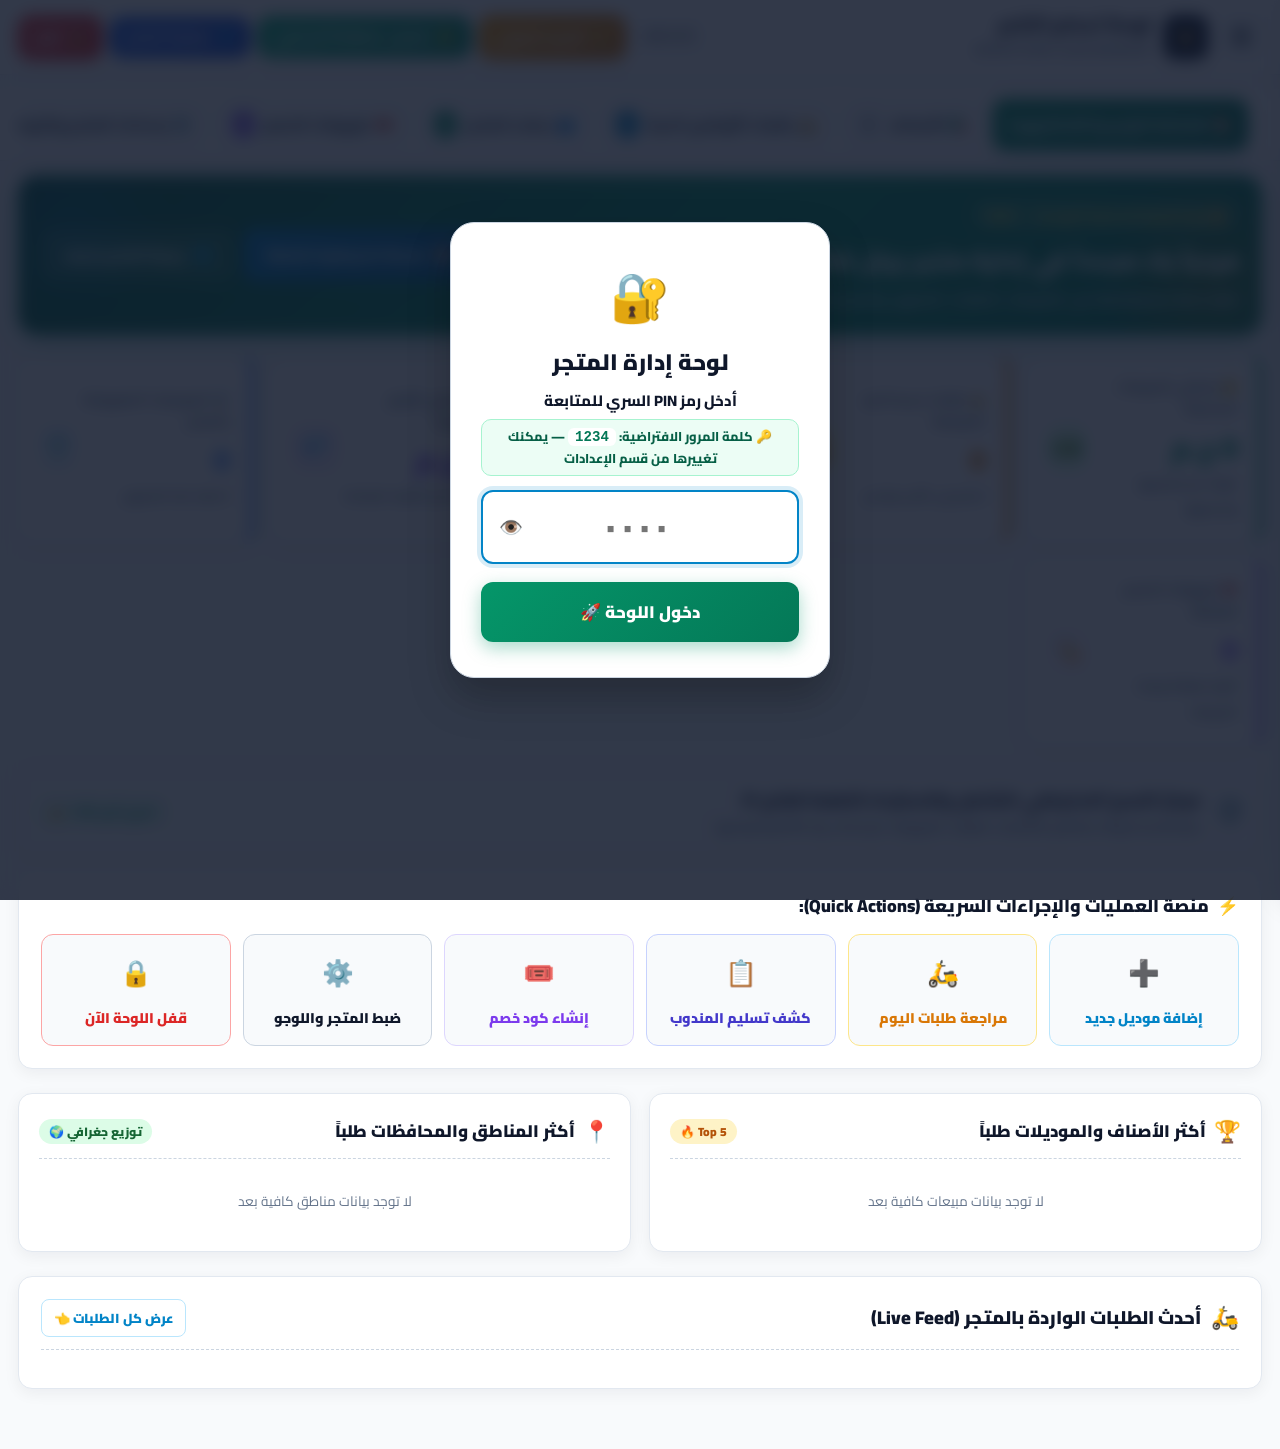
==== commit dc9cad84: "v5.6.0: remove pre-selected default sizes and colors on new product" ====
--- a/admin.html
+++ b/admin.html
@@ -10,12 +10,12 @@
     <meta name="apple-mobile-web-app-capable" content="yes">
     <meta name="apple-mobile-web-app-status-bar-style" content="default">
     <meta name="apple-mobile-web-app-title" content="لوحة التاجر">
-    <link id="bayanPwaManifest" rel="manifest" href="admin-manifest.json?v=5.5.9">
+    <link id="bayanPwaManifest" rel="manifest" href="admin-manifest.json?v=5.6.0">
     <link rel="apple-touch-icon" sizes="192x192" href="icons/admin-192.png">
     <link rel="icon" type="image/png" sizes="192x192" href="icons/admin-192.png">
-    <meta name="app-version" content="5.5.9">
+    <meta name="app-version" content="5.6.0">
     <meta name="robots" content="noindex, nofollow">
-    <title>لوحة إدارة متجر بيان للأزياء | Merchant Admin v5.5.9</title>
+    <title>لوحة إدارة متجر بيان للأزياء | Merchant Admin v5.6.0</title>
     <meta http-equiv="Cache-Control" content="no-cache, no-store, must-revalidate">
     <meta http-equiv="Pragma" content="no-cache">
     <meta http-equiv="Expires" content="0">
@@ -1689,7 +1689,7 @@
             <div class="header-tools" style="display:flex; flex-wrap:wrap; align-items:center; gap:8px;">
                 <span id="adminVersionBadge"
                     style="display:inline-flex; align-items:center; padding:6px 11px; border-radius:10px; border:1px solid #cbd5e1; background:#f8fafc; color:#0f172a; font-family:monospace; font-weight:900; font-size:0.8rem;"
-                    title="إصدار لوحة التحكم الحالي">v5.5.9</span>
+                    title="إصدار لوحة التحكم الحالي">v5.6.0</span>
                 <button type="button" id="adminAudioToggleBtn" class="btn-header-link" onclick="toggleOrderAlertSound()"
                     title="تفعيل أو كتم جرس تنبيه الطلبات الجديدة"
                     style="display:inline-flex; align-items:center; justify-content:center; gap:7px; min-height:40px; padding:8px 15px; border-radius:12px; border:1px solid #b45309; background:linear-gradient(135deg, #f59e0b, #d97706); color:#ffffff; font-weight:800; font-size:0.85rem; white-space:nowrap; box-shadow:0 3px 10px rgba(217,119,6,0.35); cursor:pointer; transition:all 0.2s;">
@@ -3391,9 +3391,9 @@
                     </div>
                     <div id="sizesPicker" class="chip-picker-group">
                         <span class="chip-label-btn" onclick="toggleChip(this)">S</span>
-                        <span class="chip-label-btn selected" onclick="toggleChip(this)">M</span>
-                        <span class="chip-label-btn selected" onclick="toggleChip(this)">L</span>
-                        <span class="chip-label-btn selected" onclick="toggleChip(this)">XL</span>
+                        <span class="chip-label-btn" onclick="toggleChip(this)">M</span>
+                        <span class="chip-label-btn" onclick="toggleChip(this)">L</span>
+                        <span class="chip-label-btn" onclick="toggleChip(this)">XL</span>
                         <span class="chip-label-btn" onclick="toggleChip(this)">2XL</span>
                         <span class="chip-label-btn" onclick="toggleChip(this)">3XL</span>
                         <span class="chip-label-btn" onclick="toggleChip(this)">4XL</span>
@@ -3441,8 +3441,8 @@
                         </div>
                     </div>
                     <div id="colorsPicker" class="chip-picker-group">
-                        <span class="chip-label-btn selected" onclick="toggleChip(this)">أسود</span>
-                        <span class="chip-label-btn selected" onclick="toggleChip(this)">أبيض</span>
+                        <span class="chip-label-btn" onclick="toggleChip(this)">أسود</span>
+                        <span class="chip-label-btn" onclick="toggleChip(this)">أبيض</span>
                         <span class="chip-label-btn" onclick="toggleChip(this)">كحلي</span>
                         <span class="chip-label-btn" onclick="toggleChip(this)">أزرق</span>
                         <span class="chip-label-btn" onclick="toggleChip(this)">رمادي</span>
@@ -3676,13 +3676,13 @@
     <!-- سكريبتات Firebase السحابية -->
     <script src="https://www.gstatic.com/firebasejs/10.8.0/firebase-app-compat.js"></script>
     <script src="https://www.gstatic.com/firebasejs/10.8.0/firebase-firestore-compat.js"></script>
-    <script src="js/firebase_config.js?v=5.5.9"></script>
-    <script src="js/pwa_install.js?v=5.5.9"></script>
-    <script src="js/admin_categories.js?v=5.5.9"></script>
-    <script src="js/admin_media_tools.js?v=5.5.9"></script>
-    <script src="js/admin_bulk_media.js?v=5.5.9"></script>
-    <script src="js/admin_visibility.js?v=5.5.9"></script>
-    <script src="js/admin_crm_abandoned.js?v=5.5.9"></script>
+    <script src="js/firebase_config.js?v=5.6.0"></script>
+    <script src="js/pwa_install.js?v=5.6.0"></script>
+    <script src="js/admin_categories.js?v=5.6.0"></script>
+    <script src="js/admin_media_tools.js?v=5.6.0"></script>
+    <script src="js/admin_bulk_media.js?v=5.6.0"></script>
+    <script src="js/admin_visibility.js?v=5.6.0"></script>
+    <script src="js/admin_crm_abandoned.js?v=5.6.0"></script>
 
     <!-- منطق وبرمجة لوحة التاجر -->
     <script>
@@ -5741,11 +5741,12 @@
 
             // إعادة ضبط الشرائح المحددة
             document.querySelectorAll('#sizesPicker .chip-label-btn').forEach(btn => {
-                btn.classList.toggle('selected', ['M', 'L', 'XL'].includes(btn.textContent.trim()));
+                btn.classList.remove('selected');
             });
             document.querySelectorAll('#colorsPicker .chip-label-btn').forEach(btn => {
-                btn.classList.toggle('selected', ['أسود', 'أبيض'].includes(btn.textContent.trim()));
+                btn.classList.remove('selected');
             });
+            if (typeof switchProductModalTab === 'function') switchProductModalTab('basic');
             if (document.getElementById('inpCustomSizes')) document.getElementById('inpCustomSizes').value = '';
             if (document.getElementById('inpCustomColors')) document.getElementById('inpCustomColors').value = '';
 
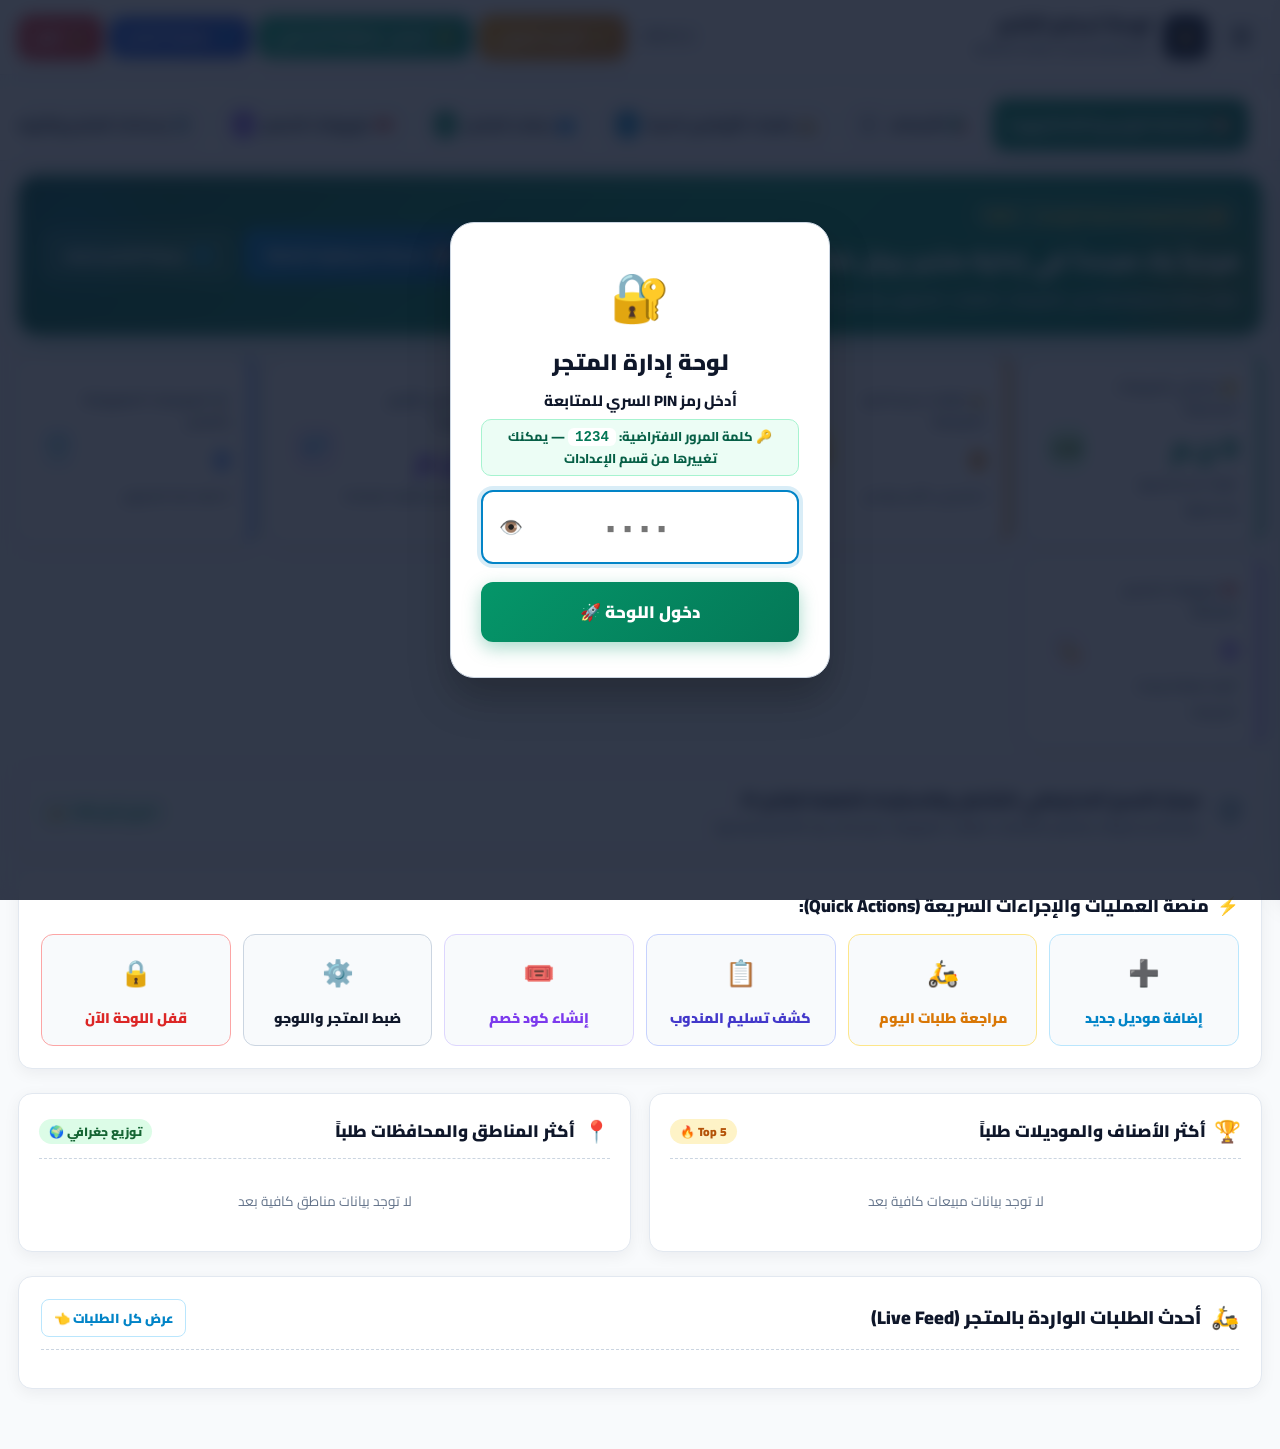
==== commit 39900f10: "v5.6.1: add clear Arabic main/sub image toggle labels in product gallery" ====
--- a/admin.html
+++ b/admin.html
@@ -10,12 +10,12 @@
     <meta name="apple-mobile-web-app-capable" content="yes">
     <meta name="apple-mobile-web-app-status-bar-style" content="default">
     <meta name="apple-mobile-web-app-title" content="لوحة التاجر">
-    <link id="bayanPwaManifest" rel="manifest" href="admin-manifest.json?v=5.6.0">
+    <link id="bayanPwaManifest" rel="manifest" href="admin-manifest.json?v=5.6.1">
     <link rel="apple-touch-icon" sizes="192x192" href="icons/admin-192.png">
     <link rel="icon" type="image/png" sizes="192x192" href="icons/admin-192.png">
-    <meta name="app-version" content="5.6.0">
+    <meta name="app-version" content="5.6.1">
     <meta name="robots" content="noindex, nofollow">
-    <title>لوحة إدارة متجر بيان للأزياء | Merchant Admin v5.6.0</title>
+    <title>لوحة إدارة متجر بيان للأزياء | Merchant Admin v5.6.1</title>
     <meta http-equiv="Cache-Control" content="no-cache, no-store, must-revalidate">
     <meta http-equiv="Pragma" content="no-cache">
     <meta http-equiv="Expires" content="0">
@@ -1689,7 +1689,7 @@
             <div class="header-tools" style="display:flex; flex-wrap:wrap; align-items:center; gap:8px;">
                 <span id="adminVersionBadge"
                     style="display:inline-flex; align-items:center; padding:6px 11px; border-radius:10px; border:1px solid #cbd5e1; background:#f8fafc; color:#0f172a; font-family:monospace; font-weight:900; font-size:0.8rem;"
-                    title="إصدار لوحة التحكم الحالي">v5.6.0</span>
+                    title="إصدار لوحة التحكم الحالي">v5.6.1</span>
                 <button type="button" id="adminAudioToggleBtn" class="btn-header-link" onclick="toggleOrderAlertSound()"
                     title="تفعيل أو كتم جرس تنبيه الطلبات الجديدة"
                     style="display:inline-flex; align-items:center; justify-content:center; gap:7px; min-height:40px; padding:8px 15px; border-radius:12px; border:1px solid #b45309; background:linear-gradient(135deg, #f59e0b, #d97706); color:#ffffff; font-weight:800; font-size:0.85rem; white-space:nowrap; box-shadow:0 3px 10px rgba(217,119,6,0.35); cursor:pointer; transition:all 0.2s;">
@@ -3676,13 +3676,13 @@
     <!-- سكريبتات Firebase السحابية -->
     <script src="https://www.gstatic.com/firebasejs/10.8.0/firebase-app-compat.js"></script>
     <script src="https://www.gstatic.com/firebasejs/10.8.0/firebase-firestore-compat.js"></script>
-    <script src="js/firebase_config.js?v=5.6.0"></script>
-    <script src="js/pwa_install.js?v=5.6.0"></script>
-    <script src="js/admin_categories.js?v=5.6.0"></script>
-    <script src="js/admin_media_tools.js?v=5.6.0"></script>
-    <script src="js/admin_bulk_media.js?v=5.6.0"></script>
-    <script src="js/admin_visibility.js?v=5.6.0"></script>
-    <script src="js/admin_crm_abandoned.js?v=5.6.0"></script>
+    <script src="js/firebase_config.js?v=5.6.1"></script>
+    <script src="js/pwa_install.js?v=5.6.1"></script>
+    <script src="js/admin_categories.js?v=5.6.1"></script>
+    <script src="js/admin_media_tools.js?v=5.6.1"></script>
+    <script src="js/admin_bulk_media.js?v=5.6.1"></script>
+    <script src="js/admin_visibility.js?v=5.6.1"></script>
+    <script src="js/admin_crm_abandoned.js?v=5.6.1"></script>
 
     <!-- منطق وبرمجة لوحة التاجر -->
     <script>
@@ -6051,10 +6051,14 @@
                             </div>
                             <div style="display: flex; gap: 3px;">
                                 ${idx !== 0 ? `
-                                    <button type="button" class="btn-gallery-action" onclick="setAsMainImage(${idx})" title="تعيين كصورة رئيسية للموديل" style="padding: 3px 6px; font-size: 0.72rem;">
-                                        ⭐
+                                    <button type="button" class="btn-gallery-action" onclick="setAsMainImage(${idx})" title="تعيين كصورة رئيسية للموديل" style="padding: 3px 7px; font-size: 0.72rem; font-weight: 800; background: #fef3c7; color: #92400e; border-color: #fcd34d;">
+                                        ⭐ رئيسية
                                     </button>
-                                ` : ''}
+                                ` : (uploadedImagesList.length > 1 ? `
+                                    <button type="button" class="btn-gallery-action" onclick="moveGalleryImage(0, 1)" title="تحويل الصورة الرئيسية إلى فرعية" style="padding: 3px 7px; font-size: 0.72rem; font-weight: 800; background: #f1f5f9; color: #334155;">
+                                        ⬇️ فرعية
+                                    </button>
+                                ` : '')}
                                 <button type="button" class="btn-gallery-action btn-gallery-delete" onclick="removeGalleryImage(${idx})" title="حذف هذه الصورة" style="padding: 3px 6px; font-size: 0.72rem;">
                                     ✕
                                 </button>
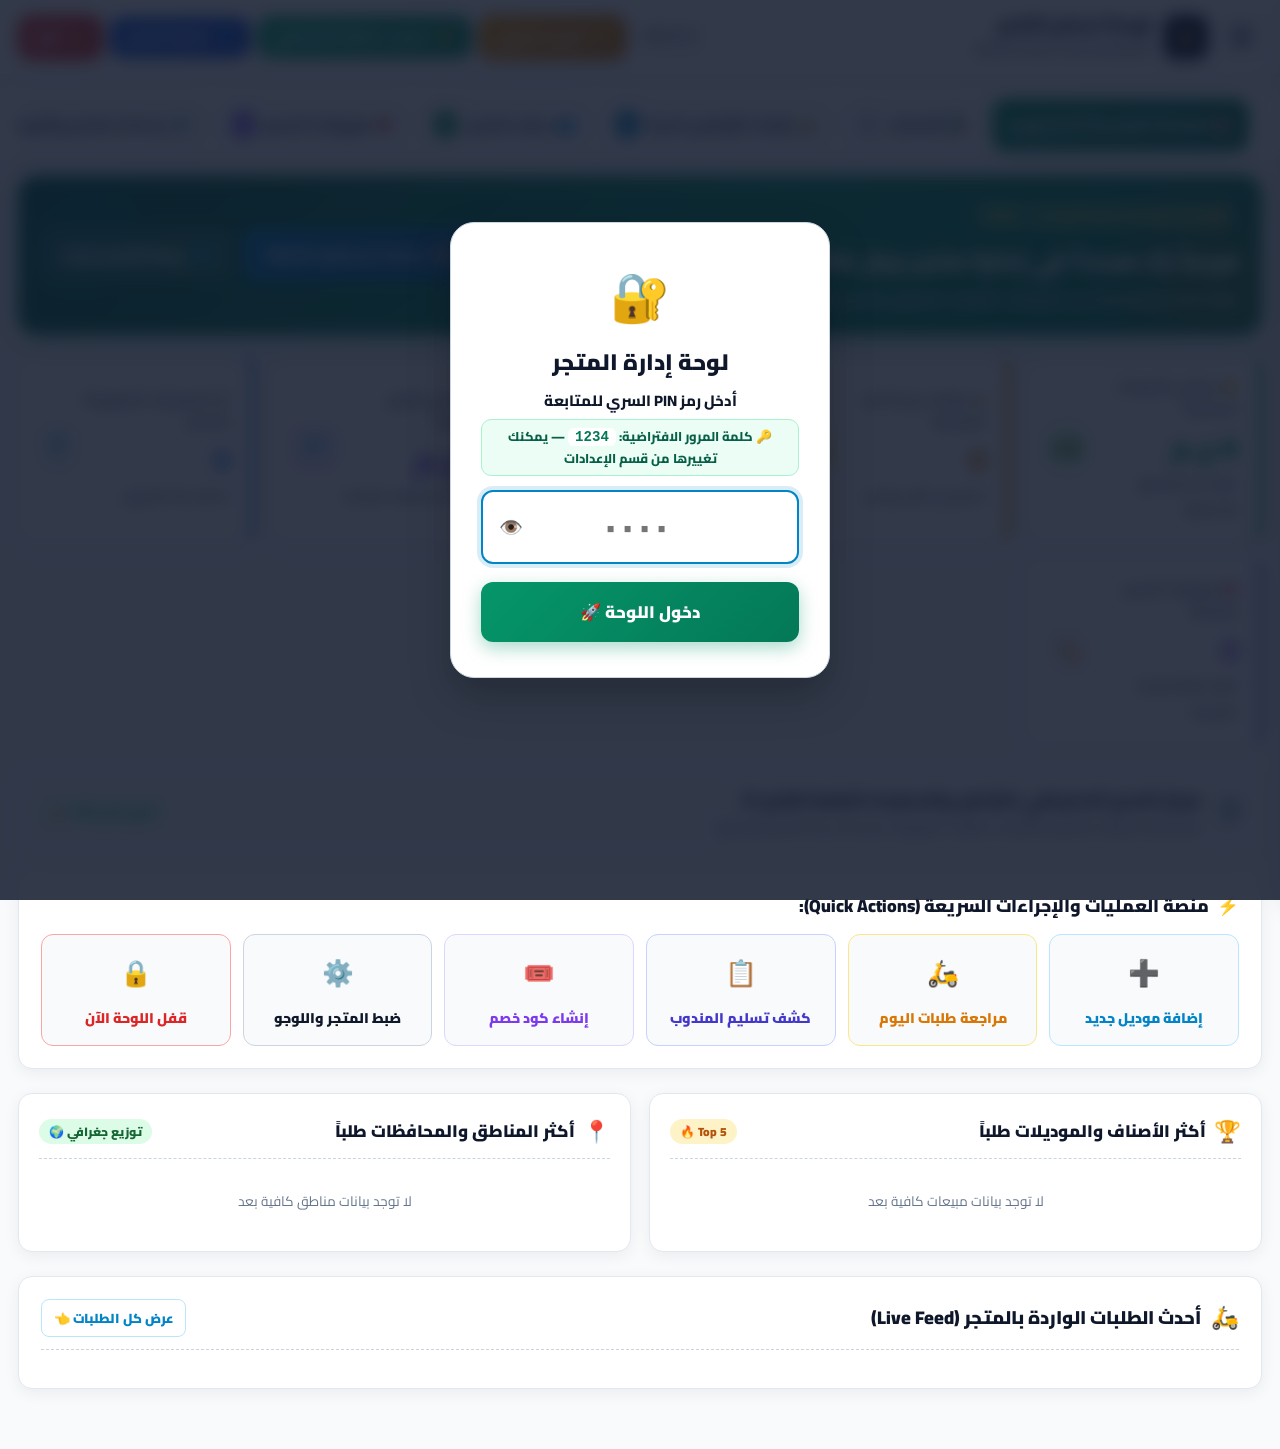
==== commit dcf6313e: "v5.6.2: uncheck AI background removal by default" ====
--- a/admin.html
+++ b/admin.html
@@ -10,12 +10,12 @@
     <meta name="apple-mobile-web-app-capable" content="yes">
     <meta name="apple-mobile-web-app-status-bar-style" content="default">
     <meta name="apple-mobile-web-app-title" content="لوحة التاجر">
-    <link id="bayanPwaManifest" rel="manifest" href="admin-manifest.json?v=5.6.1">
+    <link id="bayanPwaManifest" rel="manifest" href="admin-manifest.json?v=5.6.2">
     <link rel="apple-touch-icon" sizes="192x192" href="icons/admin-192.png">
     <link rel="icon" type="image/png" sizes="192x192" href="icons/admin-192.png">
-    <meta name="app-version" content="5.6.1">
+    <meta name="app-version" content="5.6.2">
     <meta name="robots" content="noindex, nofollow">
-    <title>لوحة إدارة متجر بيان للأزياء | Merchant Admin v5.6.1</title>
+    <title>لوحة إدارة متجر بيان للأزياء | Merchant Admin v5.6.2</title>
     <meta http-equiv="Cache-Control" content="no-cache, no-store, must-revalidate">
     <meta http-equiv="Pragma" content="no-cache">
     <meta http-equiv="Expires" content="0">
@@ -1689,7 +1689,7 @@
             <div class="header-tools" style="display:flex; flex-wrap:wrap; align-items:center; gap:8px;">
                 <span id="adminVersionBadge"
                     style="display:inline-flex; align-items:center; padding:6px 11px; border-radius:10px; border:1px solid #cbd5e1; background:#f8fafc; color:#0f172a; font-family:monospace; font-weight:900; font-size:0.8rem;"
-                    title="إصدار لوحة التحكم الحالي">v5.6.1</span>
+                    title="إصدار لوحة التحكم الحالي">v5.6.2</span>
                 <button type="button" id="adminAudioToggleBtn" class="btn-header-link" onclick="toggleOrderAlertSound()"
                     title="تفعيل أو كتم جرس تنبيه الطلبات الجديدة"
                     style="display:inline-flex; align-items:center; justify-content:center; gap:7px; min-height:40px; padding:8px 15px; border-radius:12px; border:1px solid #b45309; background:linear-gradient(135deg, #f59e0b, #d97706); color:#ffffff; font-weight:800; font-size:0.85rem; white-space:nowrap; box-shadow:0 3px 10px rgba(217,119,6,0.35); cursor:pointer; transition:all 0.2s;">
@@ -3676,13 +3676,13 @@
     <!-- سكريبتات Firebase السحابية -->
     <script src="https://www.gstatic.com/firebasejs/10.8.0/firebase-app-compat.js"></script>
     <script src="https://www.gstatic.com/firebasejs/10.8.0/firebase-firestore-compat.js"></script>
-    <script src="js/firebase_config.js?v=5.6.1"></script>
-    <script src="js/pwa_install.js?v=5.6.1"></script>
-    <script src="js/admin_categories.js?v=5.6.1"></script>
-    <script src="js/admin_media_tools.js?v=5.6.1"></script>
-    <script src="js/admin_bulk_media.js?v=5.6.1"></script>
-    <script src="js/admin_visibility.js?v=5.6.1"></script>
-    <script src="js/admin_crm_abandoned.js?v=5.6.1"></script>
+    <script src="js/firebase_config.js?v=5.6.2"></script>
+    <script src="js/pwa_install.js?v=5.6.2"></script>
+    <script src="js/admin_categories.js?v=5.6.2"></script>
+    <script src="js/admin_media_tools.js?v=5.6.2"></script>
+    <script src="js/admin_bulk_media.js?v=5.6.2"></script>
+    <script src="js/admin_visibility.js?v=5.6.2"></script>
+    <script src="js/admin_crm_abandoned.js?v=5.6.2"></script>
 
     <!-- منطق وبرمجة لوحة التاجر -->
     <script>
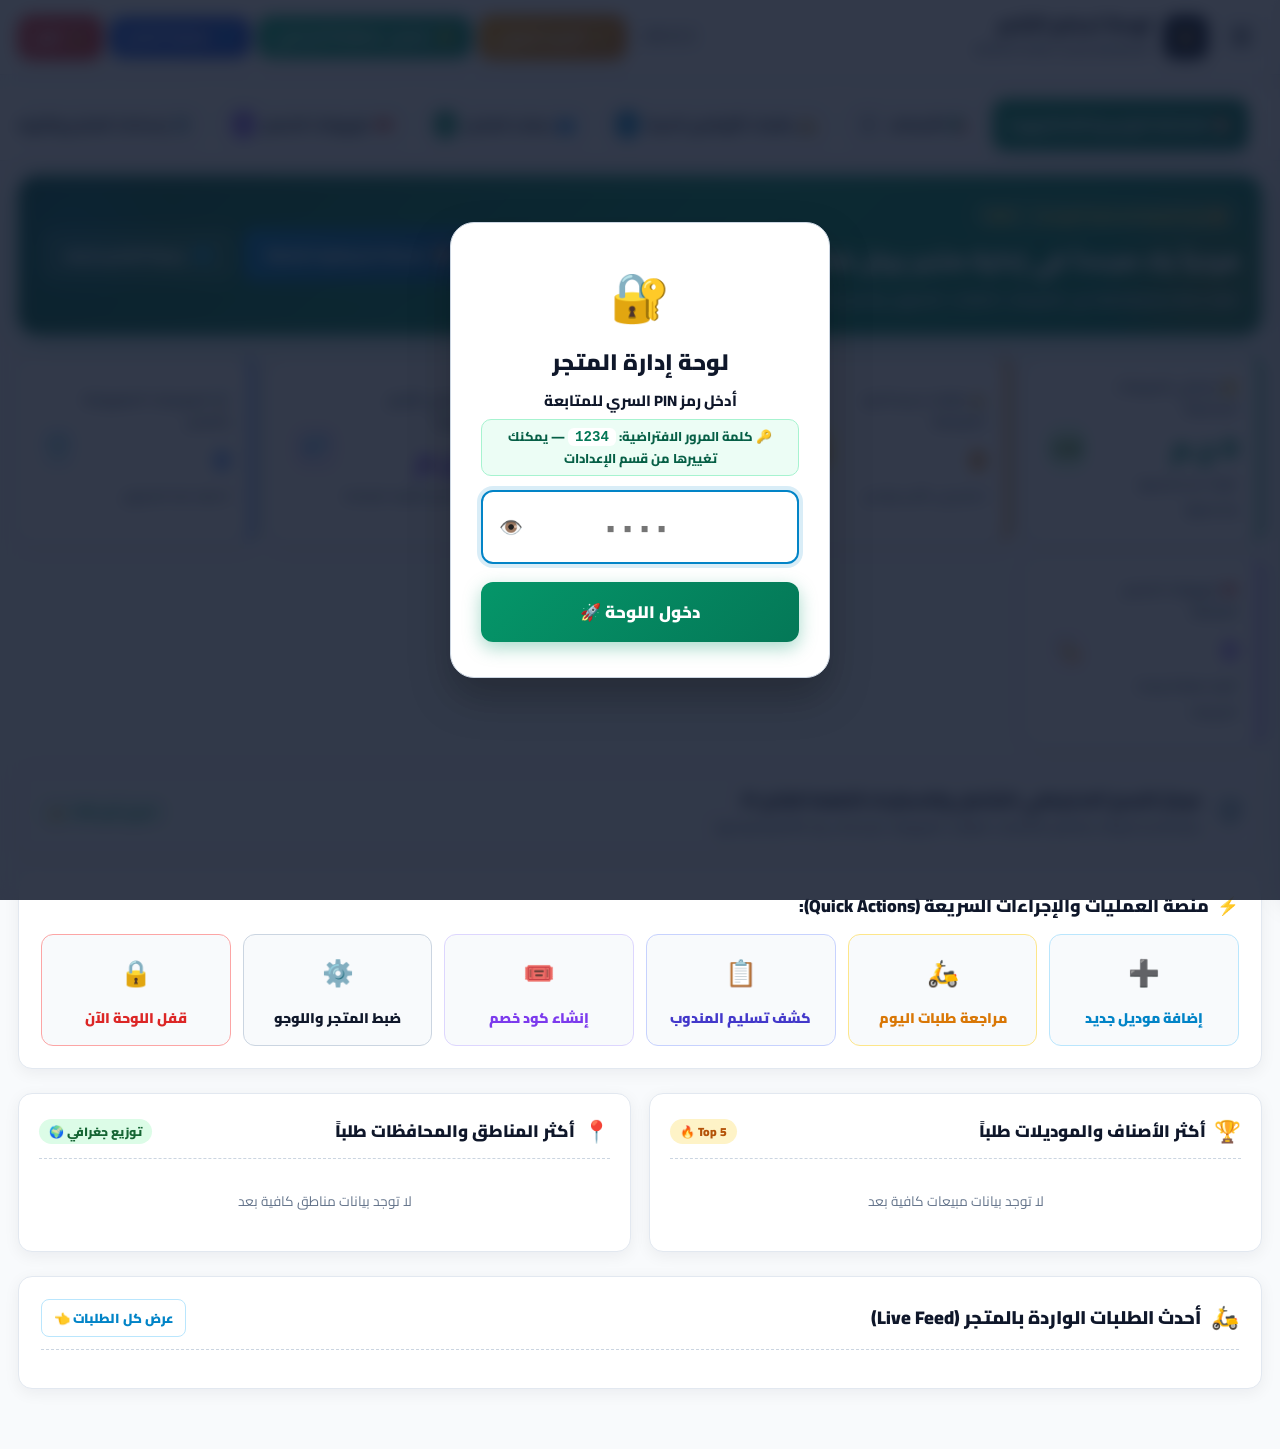
==== commit 0538e611: "v5.6.3: read-only price badge on product card and clean grid footer buttons" ====
--- a/admin.html
+++ b/admin.html
@@ -10,12 +10,12 @@
     <meta name="apple-mobile-web-app-capable" content="yes">
     <meta name="apple-mobile-web-app-status-bar-style" content="default">
     <meta name="apple-mobile-web-app-title" content="لوحة التاجر">
-    <link id="bayanPwaManifest" rel="manifest" href="admin-manifest.json?v=5.6.2">
+    <link id="bayanPwaManifest" rel="manifest" href="admin-manifest.json?v=5.6.3">
     <link rel="apple-touch-icon" sizes="192x192" href="icons/admin-192.png">
     <link rel="icon" type="image/png" sizes="192x192" href="icons/admin-192.png">
-    <meta name="app-version" content="5.6.2">
+    <meta name="app-version" content="5.6.3">
     <meta name="robots" content="noindex, nofollow">
-    <title>لوحة إدارة متجر بيان للأزياء | Merchant Admin v5.6.2</title>
+    <title>لوحة إدارة متجر بيان للأزياء | Merchant Admin v5.6.3</title>
     <meta http-equiv="Cache-Control" content="no-cache, no-store, must-revalidate">
     <meta http-equiv="Pragma" content="no-cache">
     <meta http-equiv="Expires" content="0">
@@ -1689,7 +1689,7 @@
             <div class="header-tools" style="display:flex; flex-wrap:wrap; align-items:center; gap:8px;">
                 <span id="adminVersionBadge"
                     style="display:inline-flex; align-items:center; padding:6px 11px; border-radius:10px; border:1px solid #cbd5e1; background:#f8fafc; color:#0f172a; font-family:monospace; font-weight:900; font-size:0.8rem;"
-                    title="إصدار لوحة التحكم الحالي">v5.6.2</span>
+                    title="إصدار لوحة التحكم الحالي">v5.6.3</span>
                 <button type="button" id="adminAudioToggleBtn" class="btn-header-link" onclick="toggleOrderAlertSound()"
                     title="تفعيل أو كتم جرس تنبيه الطلبات الجديدة"
                     style="display:inline-flex; align-items:center; justify-content:center; gap:7px; min-height:40px; padding:8px 15px; border-radius:12px; border:1px solid #b45309; background:linear-gradient(135deg, #f59e0b, #d97706); color:#ffffff; font-weight:800; font-size:0.85rem; white-space:nowrap; box-shadow:0 3px 10px rgba(217,119,6,0.35); cursor:pointer; transition:all 0.2s;">
@@ -3676,13 +3676,13 @@
     <!-- سكريبتات Firebase السحابية -->
     <script src="https://www.gstatic.com/firebasejs/10.8.0/firebase-app-compat.js"></script>
     <script src="https://www.gstatic.com/firebasejs/10.8.0/firebase-firestore-compat.js"></script>
-    <script src="js/firebase_config.js?v=5.6.2"></script>
-    <script src="js/pwa_install.js?v=5.6.2"></script>
-    <script src="js/admin_categories.js?v=5.6.2"></script>
-    <script src="js/admin_media_tools.js?v=5.6.2"></script>
-    <script src="js/admin_bulk_media.js?v=5.6.2"></script>
-    <script src="js/admin_visibility.js?v=5.6.2"></script>
-    <script src="js/admin_crm_abandoned.js?v=5.6.2"></script>
+    <script src="js/firebase_config.js?v=5.6.3"></script>
+    <script src="js/pwa_install.js?v=5.6.3"></script>
+    <script src="js/admin_categories.js?v=5.6.3"></script>
+    <script src="js/admin_media_tools.js?v=5.6.3"></script>
+    <script src="js/admin_bulk_media.js?v=5.6.3"></script>
+    <script src="js/admin_visibility.js?v=5.6.3"></script>
+    <script src="js/admin_crm_abandoned.js?v=5.6.3"></script>
 
     <!-- منطق وبرمجة لوحة التاجر -->
     <script>
@@ -5359,8 +5359,7 @@
 
                                 <div style="display:flex; align-items:center; gap:4px;">
                                     <span style="font-size:0.75rem; font-weight:800; color:#64748b;">السعر:</span>
-                                    <input type="number" step="0.5" value="${p.price}" onchange="quickUpdateProductPrice('${p.firestoreId}', this.value)" style="width:68px; padding:3px 4px; font-size:0.85rem; font-weight:950; color:#059669; border:1px solid #cbd5e1; border-radius:6px; text-align:center; font-family:inherit;" title="عدل السعر واضغط خارجه للحفظ فوراً">
-                                    <span style="font-size:0.75rem; font-weight:800; color:#64748b;">ج.م</span>
+                                    <span style="padding:3px 8px; font-size:0.84rem; font-weight:950; color:#059669; background:#ecfdf5; border:1px solid #a7f3d0; border-radius:6px;">${p.price} ج.م</span>
                                 </div>
                             </div>
 
@@ -5391,20 +5390,20 @@
                             </div>
                         </div>
 
-                        <div class="prod-footer-actions">
-                            <button type="button" class="btn-card-action" onclick="openEditProductModal('${p.firestoreId}')" title="تعديل كامل تفاصيل الموديل">
+                        <div class="prod-footer-actions" style="display: grid; grid-template-columns: repeat(auto-fit, minmax(68px, 1fr)); gap: 6px; padding: 10px 12px; background: #f8fafc; border-top: 1px solid #e2e8f0;">
+                            <button type="button" class="btn-card-action" onclick="openEditProductModal('${p.firestoreId}')" style="white-space:nowrap; display:inline-flex; align-items:center; justify-content:center; gap:4px; padding:7px 6px; border-radius:9px; font-size:0.75rem; font-weight:800;" title="تعديل كامل تفاصيل الموديل">
                                 <span>✏️ تعديل</span>
                             </button>
-                            <button type="button" class="btn-card-action" onclick="duplicateProductItem('${p.firestoreId}')" style="color: #0284c7; border-color: #bae6fd; background: #f0f9ff;" title="نسخ الموديل وتكراره لإدخال قطعة أخرى بسرعة فائقة">
+                            <button type="button" class="btn-card-action" onclick="duplicateProductItem('${p.firestoreId}')" style="white-space:nowrap; display:inline-flex; align-items:center; justify-content:center; gap:4px; padding:7px 6px; border-radius:9px; font-size:0.75rem; font-weight:800; color: #0284c7; border-color: #bae6fd; background: #f0f9ff;" title="نسخ الموديل وتكراره لإدخال قطعة أخرى بسرعة فائقة">
                                 <span>📋 تكرار</span>
                             </button>
-                            <button type="button" class="btn-card-action" onclick="printProductQrTag('${p.firestoreId}')" style="color: #059669; border-color: #a7f3d0; background: #ecfdf5;" title="طباعة كارت تعليق QR الذكي للموديل">
-                                <span>📱 كارت QR</span>
+                            <button type="button" class="btn-card-action" onclick="printProductQrTag('${p.firestoreId}')" style="white-space:nowrap; display:inline-flex; align-items:center; justify-content:center; gap:4px; padding:7px 6px; border-radius:9px; font-size:0.75rem; font-weight:800; color: #059669; border-color: #a7f3d0; background: #ecfdf5;" title="طباعة كارت تعليق QR الذكي للموديل">
+                                <span>📱 QR</span>
                             </button>
-                            <button type="button" class="btn-card-action" onclick="printProductBarcodeLabel('${p.firestoreId}')" style="color: #7c3aed; border-color: #ddd6fe; background: #f5f3ff;" title="طباعة استيكر باركود حراري للموديل">
+                            <button type="button" class="btn-card-action" onclick="printProductBarcodeLabel('${p.firestoreId}')" style="white-space:nowrap; display:inline-flex; align-items:center; justify-content:center; gap:4px; padding:7px 6px; border-radius:9px; font-size:0.75rem; font-weight:800; color: #7c3aed; border-color: #ddd6fe; background: #f5f3ff;" title="طباعة استيكر باركود حراري للموديل">
                                 <span>🏷️ باركود</span>
                             </button>
-                            <button type="button" class="btn-card-action btn-card-delete" onclick="deleteProductItem('${p.firestoreId}', '${escapeAdminHtml(p.name)}')">
+                            <button type="button" class="btn-card-action btn-card-delete" onclick="deleteProductItem('${p.firestoreId}', '${escapeAdminHtml(p.name)}')" style="white-space:nowrap; display:inline-flex; align-items:center; justify-content:center; gap:4px; padding:7px 6px; border-radius:9px; font-size:0.75rem; font-weight:800;">
                                 <span>🗑️ حذف</span>
                             </button>
                         </div>
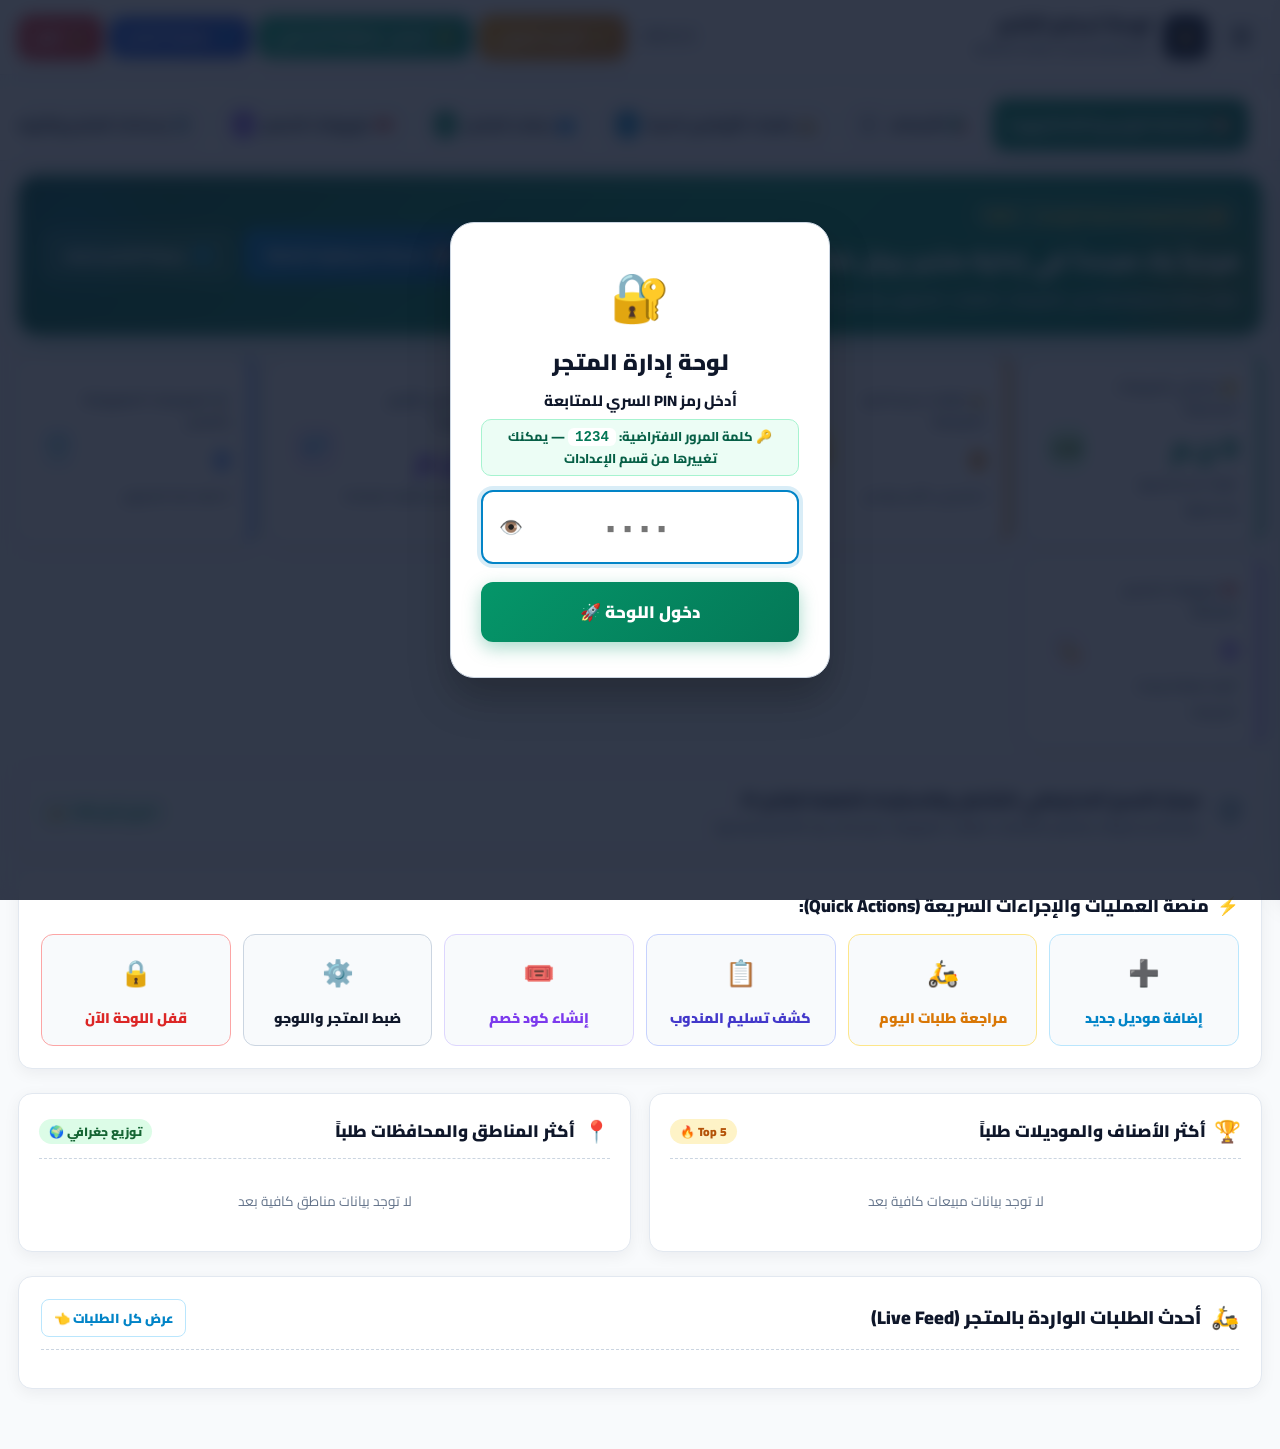
==== commit 988394e4: "v5.6.4: remove version number from storefront footer" ====
--- a/admin.html
+++ b/admin.html
@@ -10,12 +10,12 @@
     <meta name="apple-mobile-web-app-capable" content="yes">
     <meta name="apple-mobile-web-app-status-bar-style" content="default">
     <meta name="apple-mobile-web-app-title" content="لوحة التاجر">
-    <link id="bayanPwaManifest" rel="manifest" href="admin-manifest.json?v=5.6.3">
+    <link id="bayanPwaManifest" rel="manifest" href="admin-manifest.json?v=5.6.4">
     <link rel="apple-touch-icon" sizes="192x192" href="icons/admin-192.png">
     <link rel="icon" type="image/png" sizes="192x192" href="icons/admin-192.png">
-    <meta name="app-version" content="5.6.3">
+    <meta name="app-version" content="5.6.4">
     <meta name="robots" content="noindex, nofollow">
-    <title>لوحة إدارة متجر بيان للأزياء | Merchant Admin v5.6.3</title>
+    <title>لوحة إدارة متجر بيان للأزياء | Merchant Admin v5.6.4</title>
     <meta http-equiv="Cache-Control" content="no-cache, no-store, must-revalidate">
     <meta http-equiv="Pragma" content="no-cache">
     <meta http-equiv="Expires" content="0">
@@ -1689,7 +1689,7 @@
             <div class="header-tools" style="display:flex; flex-wrap:wrap; align-items:center; gap:8px;">
                 <span id="adminVersionBadge"
                     style="display:inline-flex; align-items:center; padding:6px 11px; border-radius:10px; border:1px solid #cbd5e1; background:#f8fafc; color:#0f172a; font-family:monospace; font-weight:900; font-size:0.8rem;"
-                    title="إصدار لوحة التحكم الحالي">v5.6.3</span>
+                    title="إصدار لوحة التحكم الحالي">v5.6.4</span>
                 <button type="button" id="adminAudioToggleBtn" class="btn-header-link" onclick="toggleOrderAlertSound()"
                     title="تفعيل أو كتم جرس تنبيه الطلبات الجديدة"
                     style="display:inline-flex; align-items:center; justify-content:center; gap:7px; min-height:40px; padding:8px 15px; border-radius:12px; border:1px solid #b45309; background:linear-gradient(135deg, #f59e0b, #d97706); color:#ffffff; font-weight:800; font-size:0.85rem; white-space:nowrap; box-shadow:0 3px 10px rgba(217,119,6,0.35); cursor:pointer; transition:all 0.2s;">
@@ -3676,13 +3676,13 @@
     <!-- سكريبتات Firebase السحابية -->
     <script src="https://www.gstatic.com/firebasejs/10.8.0/firebase-app-compat.js"></script>
     <script src="https://www.gstatic.com/firebasejs/10.8.0/firebase-firestore-compat.js"></script>
-    <script src="js/firebase_config.js?v=5.6.3"></script>
-    <script src="js/pwa_install.js?v=5.6.3"></script>
-    <script src="js/admin_categories.js?v=5.6.3"></script>
-    <script src="js/admin_media_tools.js?v=5.6.3"></script>
-    <script src="js/admin_bulk_media.js?v=5.6.3"></script>
-    <script src="js/admin_visibility.js?v=5.6.3"></script>
-    <script src="js/admin_crm_abandoned.js?v=5.6.3"></script>
+    <script src="js/firebase_config.js?v=5.6.4"></script>
+    <script src="js/pwa_install.js?v=5.6.4"></script>
+    <script src="js/admin_categories.js?v=5.6.4"></script>
+    <script src="js/admin_media_tools.js?v=5.6.4"></script>
+    <script src="js/admin_bulk_media.js?v=5.6.4"></script>
+    <script src="js/admin_visibility.js?v=5.6.4"></script>
+    <script src="js/admin_crm_abandoned.js?v=5.6.4"></script>
 
     <!-- منطق وبرمجة لوحة التاجر -->
     <script>
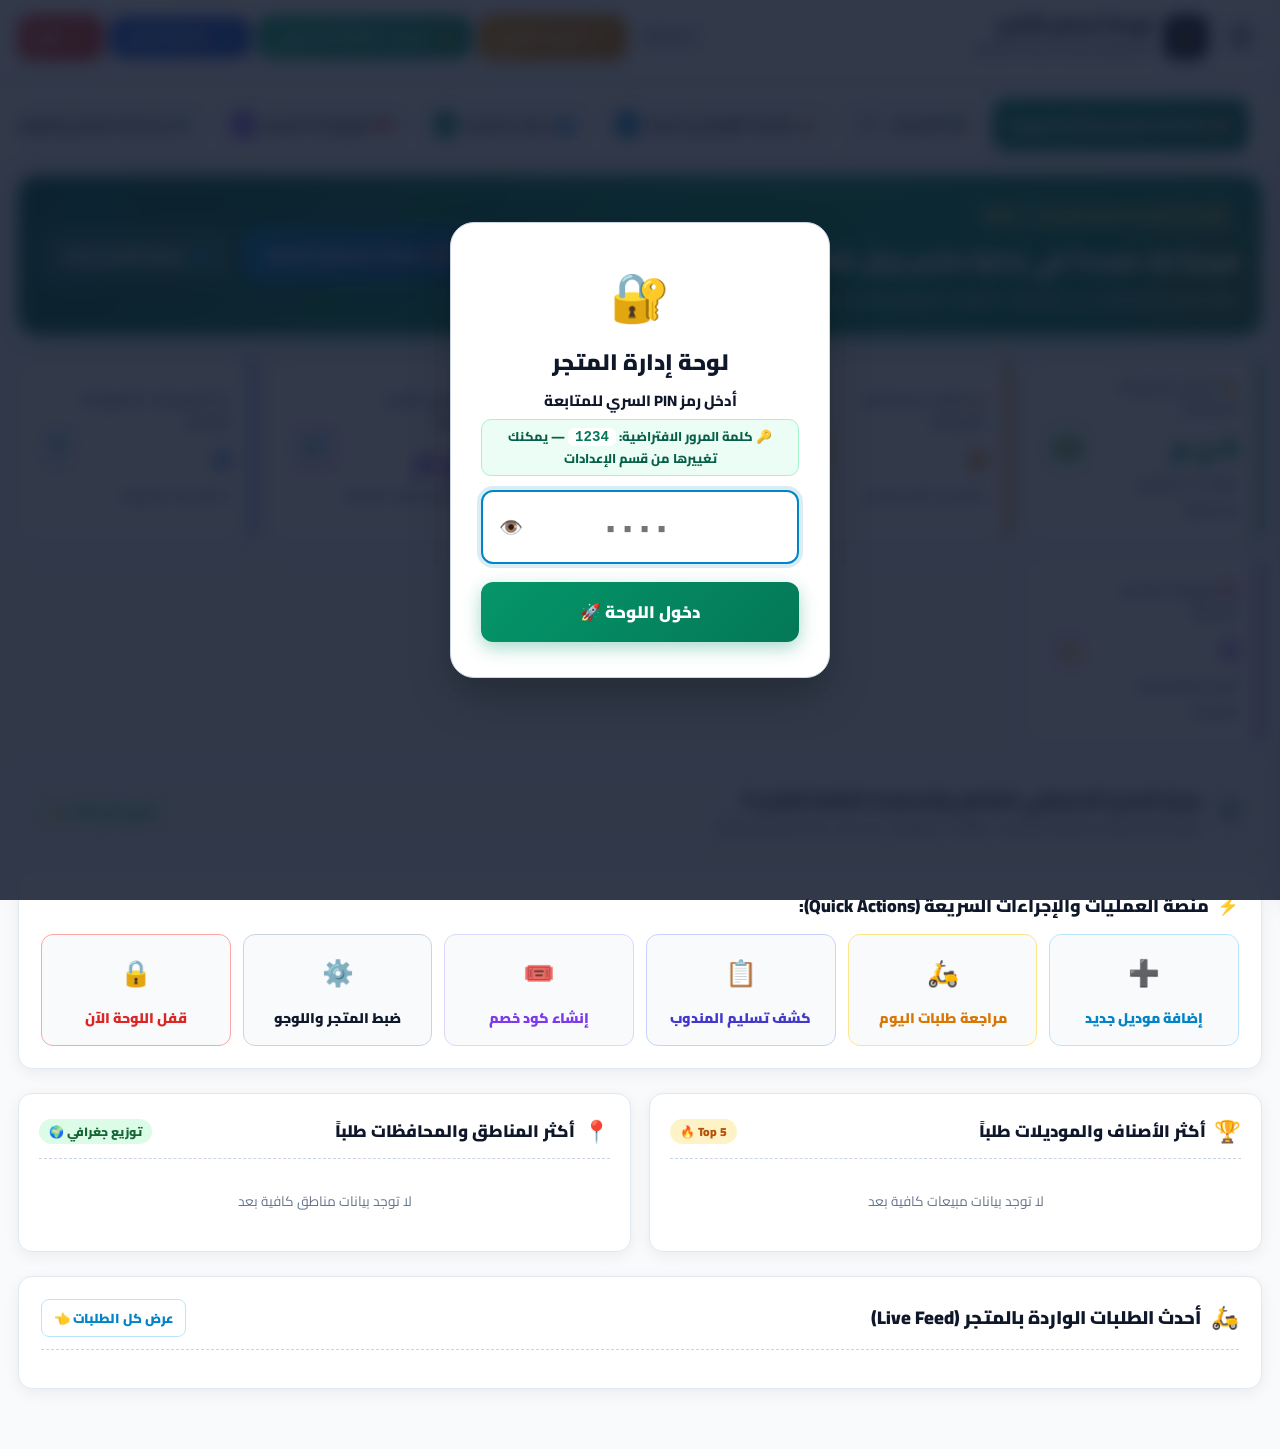
==== commit 6fd3f8c2: "v5.6.5: polish mobile responsiveness for orders, coupons, and product modal" ====
--- a/admin.html
+++ b/admin.html
@@ -10,12 +10,12 @@
     <meta name="apple-mobile-web-app-capable" content="yes">
     <meta name="apple-mobile-web-app-status-bar-style" content="default">
     <meta name="apple-mobile-web-app-title" content="لوحة التاجر">
-    <link id="bayanPwaManifest" rel="manifest" href="admin-manifest.json?v=5.6.4">
+    <link id="bayanPwaManifest" rel="manifest" href="admin-manifest.json?v=5.6.5">
     <link rel="apple-touch-icon" sizes="192x192" href="icons/admin-192.png">
     <link rel="icon" type="image/png" sizes="192x192" href="icons/admin-192.png">
-    <meta name="app-version" content="5.6.4">
+    <meta name="app-version" content="5.6.5">
     <meta name="robots" content="noindex, nofollow">
-    <title>لوحة إدارة متجر بيان للأزياء | Merchant Admin v5.6.4</title>
+    <title>لوحة إدارة متجر بيان للأزياء | Merchant Admin v5.6.5</title>
     <meta http-equiv="Cache-Control" content="no-cache, no-store, must-revalidate">
     <meta http-equiv="Pragma" content="no-cache">
     <meta http-equiv="Expires" content="0">
@@ -1322,12 +1322,25 @@
                 gap: 14px;
             }
 
+            .filters-top-row {
+                flex-direction: column;
+                align-items: stretch;
+                gap: 8px;
+            }
+
+            .coupons-grid {
+                grid-template-columns: 1fr !important;
+            }
+
             .order-head {
-                padding: 12px 14px;
+                padding: 10px 12px;
+                flex-direction: column;
+                align-items: flex-start;
+                gap: 8px;
             }
 
             .order-body-admin {
-                padding: 12px 10px;
+                padding: 10px 8px;
             }
 
             .order-items-table {
@@ -1338,9 +1351,19 @@
             }
 
             .modal-card {
-                max-width: 100%;
-                max-height: 94vh;
-                border-radius: 18px;
+                width: 98vw !important;
+                max-width: 98vw !important;
+                max-height: 95vh !important;
+                border-radius: 16px;
+            }
+
+            #prodModalTabs {
+                padding: 8px 10px !important;
+            }
+
+            .prod-modal-tab-btn {
+                padding: 6px 10px !important;
+                font-size: 0.78rem !important;
             }
 
             .modal-form {
@@ -1689,7 +1712,7 @@
             <div class="header-tools" style="display:flex; flex-wrap:wrap; align-items:center; gap:8px;">
                 <span id="adminVersionBadge"
                     style="display:inline-flex; align-items:center; padding:6px 11px; border-radius:10px; border:1px solid #cbd5e1; background:#f8fafc; color:#0f172a; font-family:monospace; font-weight:900; font-size:0.8rem;"
-                    title="إصدار لوحة التحكم الحالي">v5.6.4</span>
+                    title="إصدار لوحة التحكم الحالي">v5.6.5</span>
                 <button type="button" id="adminAudioToggleBtn" class="btn-header-link" onclick="toggleOrderAlertSound()"
                     title="تفعيل أو كتم جرس تنبيه الطلبات الجديدة"
                     style="display:inline-flex; align-items:center; justify-content:center; gap:7px; min-height:40px; padding:8px 15px; border-radius:12px; border:1px solid #b45309; background:linear-gradient(135deg, #f59e0b, #d97706); color:#ffffff; font-weight:800; font-size:0.85rem; white-space:nowrap; box-shadow:0 3px 10px rgba(217,119,6,0.35); cursor:pointer; transition:all 0.2s;">
@@ -3676,13 +3699,13 @@
     <!-- سكريبتات Firebase السحابية -->
     <script src="https://www.gstatic.com/firebasejs/10.8.0/firebase-app-compat.js"></script>
     <script src="https://www.gstatic.com/firebasejs/10.8.0/firebase-firestore-compat.js"></script>
-    <script src="js/firebase_config.js?v=5.6.4"></script>
-    <script src="js/pwa_install.js?v=5.6.4"></script>
-    <script src="js/admin_categories.js?v=5.6.4"></script>
-    <script src="js/admin_media_tools.js?v=5.6.4"></script>
-    <script src="js/admin_bulk_media.js?v=5.6.4"></script>
-    <script src="js/admin_visibility.js?v=5.6.4"></script>
-    <script src="js/admin_crm_abandoned.js?v=5.6.4"></script>
+    <script src="js/firebase_config.js?v=5.6.5"></script>
+    <script src="js/pwa_install.js?v=5.6.5"></script>
+    <script src="js/admin_categories.js?v=5.6.5"></script>
+    <script src="js/admin_media_tools.js?v=5.6.5"></script>
+    <script src="js/admin_bulk_media.js?v=5.6.5"></script>
+    <script src="js/admin_visibility.js?v=5.6.5"></script>
+    <script src="js/admin_crm_abandoned.js?v=5.6.5"></script>
 
     <!-- منطق وبرمجة لوحة التاجر -->
     <script>
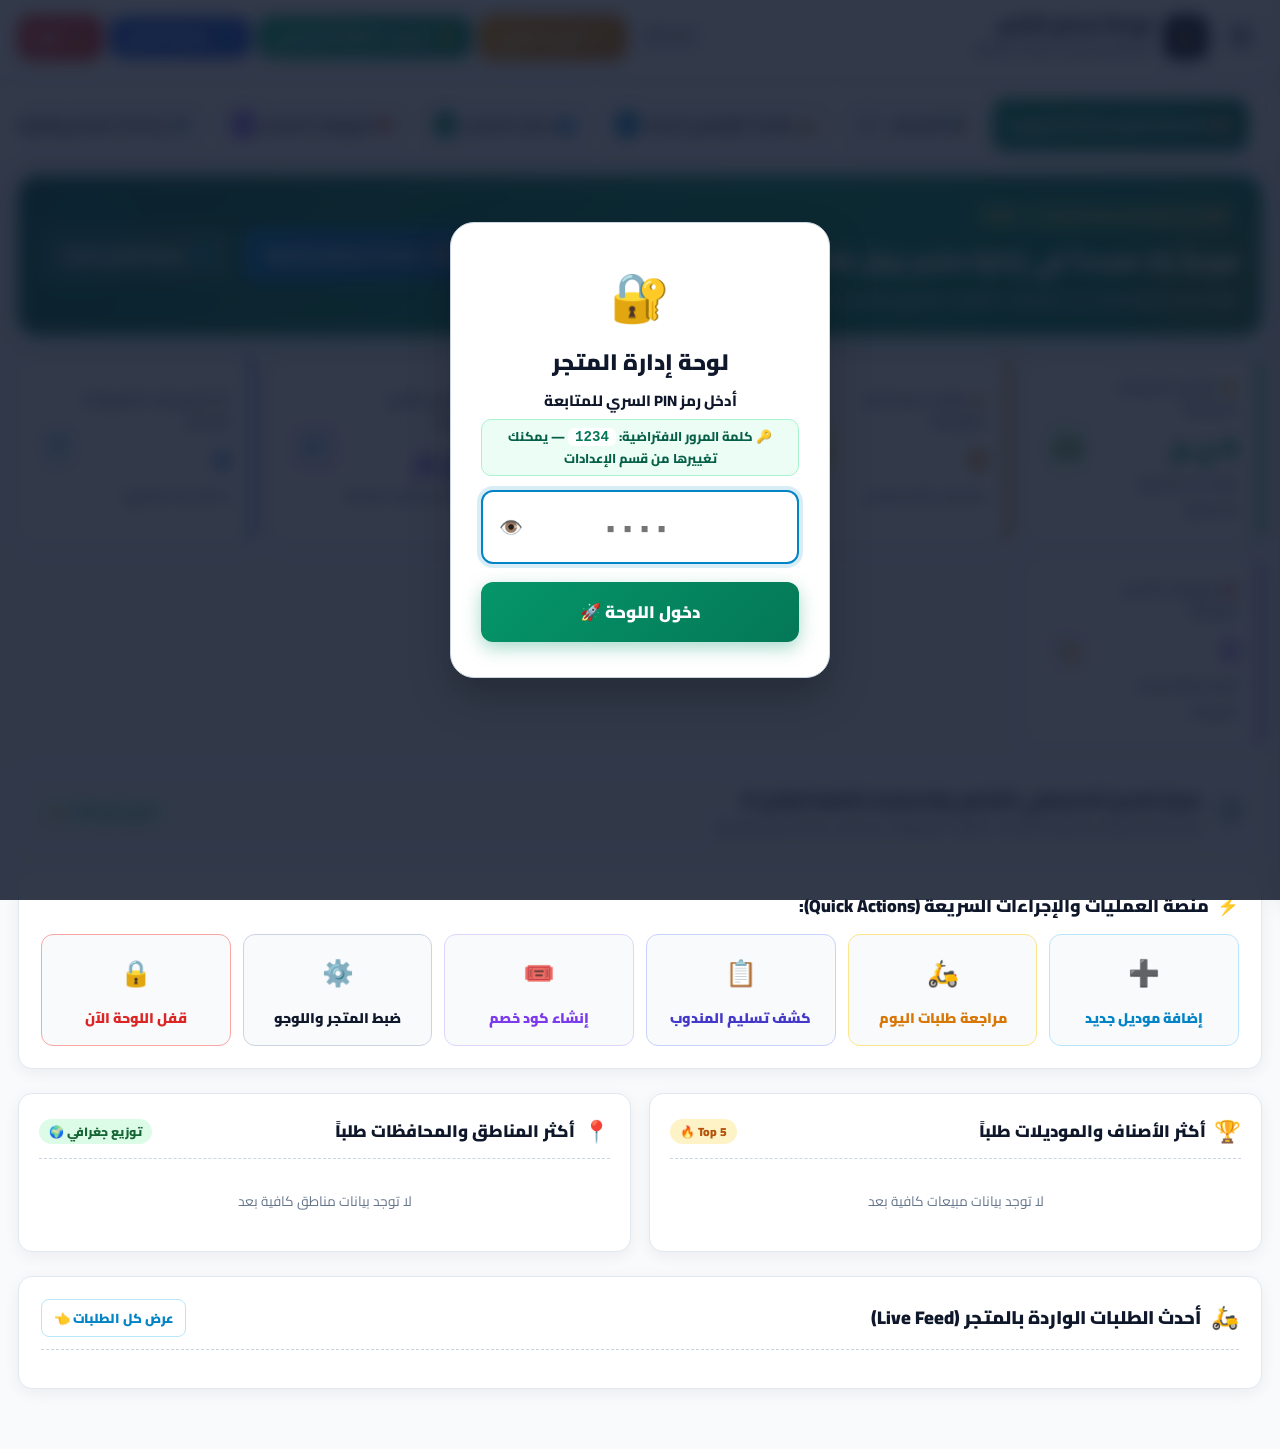
==== commit 172069d2: "v5.6.6: IndexedDB catalogVersion cache in storefront to cut Firestore reads by 90%" ====
--- a/admin.html
+++ b/admin.html
@@ -10,12 +10,12 @@
     <meta name="apple-mobile-web-app-capable" content="yes">
     <meta name="apple-mobile-web-app-status-bar-style" content="default">
     <meta name="apple-mobile-web-app-title" content="لوحة التاجر">
-    <link id="bayanPwaManifest" rel="manifest" href="admin-manifest.json?v=5.6.5">
+    <link id="bayanPwaManifest" rel="manifest" href="admin-manifest.json?v=5.6.6">
     <link rel="apple-touch-icon" sizes="192x192" href="icons/admin-192.png">
     <link rel="icon" type="image/png" sizes="192x192" href="icons/admin-192.png">
-    <meta name="app-version" content="5.6.5">
+    <meta name="app-version" content="5.6.6">
     <meta name="robots" content="noindex, nofollow">
-    <title>لوحة إدارة متجر بيان للأزياء | Merchant Admin v5.6.5</title>
+    <title>لوحة إدارة متجر بيان للأزياء | Merchant Admin v5.6.6</title>
     <meta http-equiv="Cache-Control" content="no-cache, no-store, must-revalidate">
     <meta http-equiv="Pragma" content="no-cache">
     <meta http-equiv="Expires" content="0">
@@ -1712,7 +1712,7 @@
             <div class="header-tools" style="display:flex; flex-wrap:wrap; align-items:center; gap:8px;">
                 <span id="adminVersionBadge"
                     style="display:inline-flex; align-items:center; padding:6px 11px; border-radius:10px; border:1px solid #cbd5e1; background:#f8fafc; color:#0f172a; font-family:monospace; font-weight:900; font-size:0.8rem;"
-                    title="إصدار لوحة التحكم الحالي">v5.6.5</span>
+                    title="إصدار لوحة التحكم الحالي">v5.6.6</span>
                 <button type="button" id="adminAudioToggleBtn" class="btn-header-link" onclick="toggleOrderAlertSound()"
                     title="تفعيل أو كتم جرس تنبيه الطلبات الجديدة"
                     style="display:inline-flex; align-items:center; justify-content:center; gap:7px; min-height:40px; padding:8px 15px; border-radius:12px; border:1px solid #b45309; background:linear-gradient(135deg, #f59e0b, #d97706); color:#ffffff; font-weight:800; font-size:0.85rem; white-space:nowrap; box-shadow:0 3px 10px rgba(217,119,6,0.35); cursor:pointer; transition:all 0.2s;">
@@ -3699,13 +3699,13 @@
     <!-- سكريبتات Firebase السحابية -->
     <script src="https://www.gstatic.com/firebasejs/10.8.0/firebase-app-compat.js"></script>
     <script src="https://www.gstatic.com/firebasejs/10.8.0/firebase-firestore-compat.js"></script>
-    <script src="js/firebase_config.js?v=5.6.5"></script>
-    <script src="js/pwa_install.js?v=5.6.5"></script>
-    <script src="js/admin_categories.js?v=5.6.5"></script>
-    <script src="js/admin_media_tools.js?v=5.6.5"></script>
-    <script src="js/admin_bulk_media.js?v=5.6.5"></script>
-    <script src="js/admin_visibility.js?v=5.6.5"></script>
-    <script src="js/admin_crm_abandoned.js?v=5.6.5"></script>
+    <script src="js/firebase_config.js?v=5.6.6"></script>
+    <script src="js/pwa_install.js?v=5.6.6"></script>
+    <script src="js/admin_categories.js?v=5.6.6"></script>
+    <script src="js/admin_media_tools.js?v=5.6.6"></script>
+    <script src="js/admin_bulk_media.js?v=5.6.6"></script>
+    <script src="js/admin_visibility.js?v=5.6.6"></script>
+    <script src="js/admin_crm_abandoned.js?v=5.6.6"></script>
 
     <!-- منطق وبرمجة لوحة التاجر -->
     <script>
